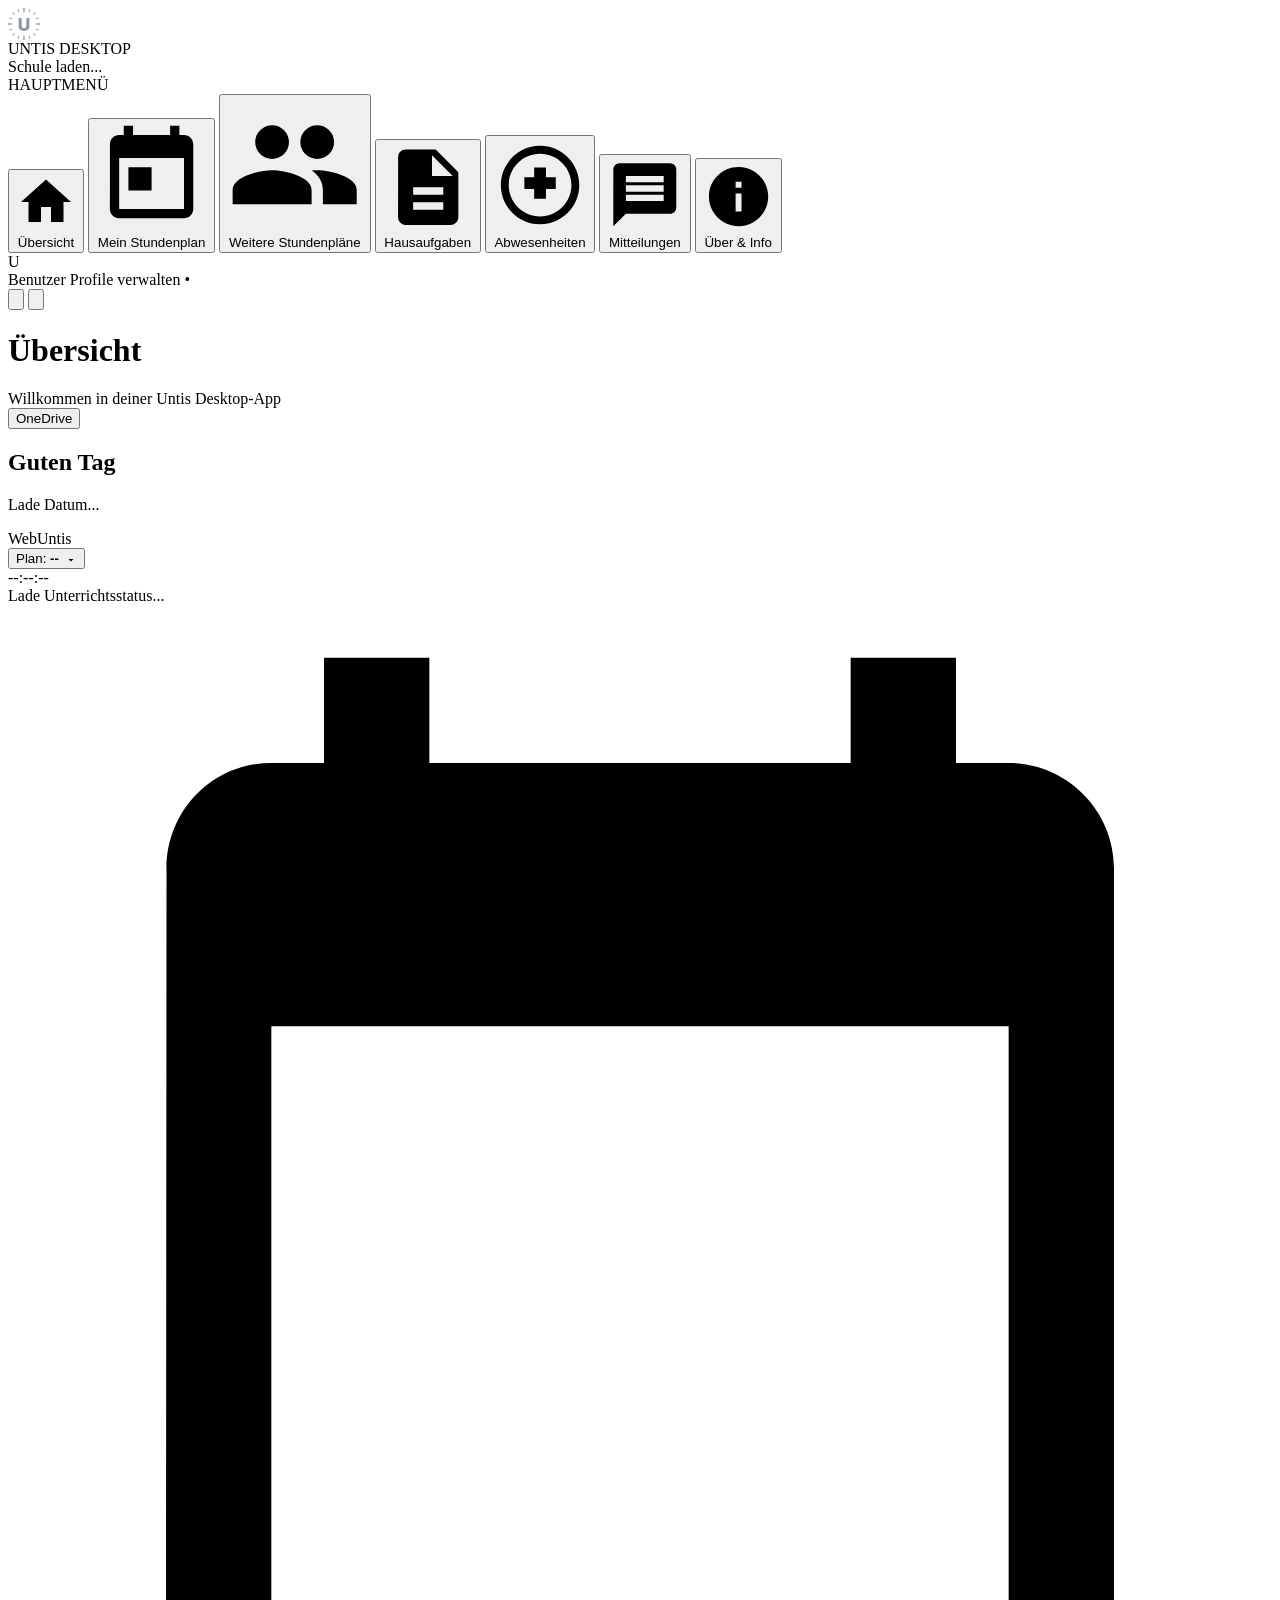
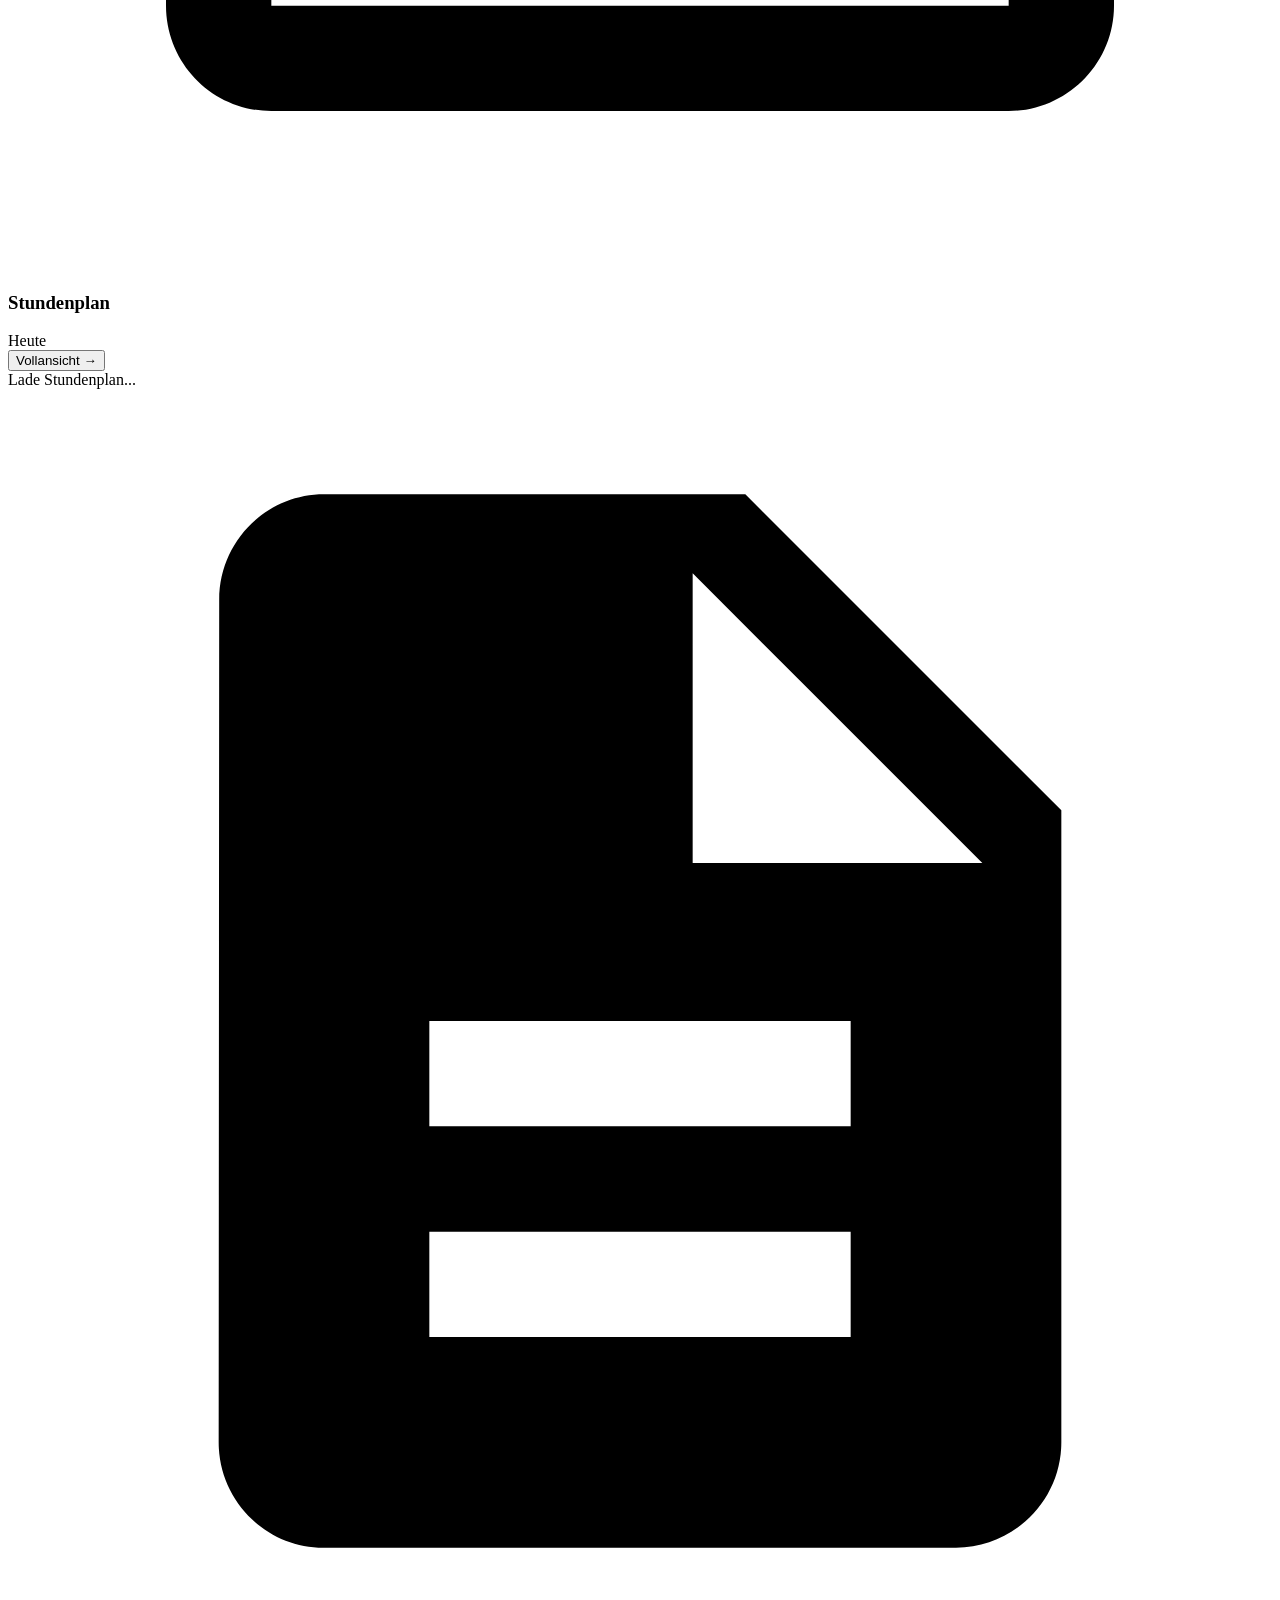
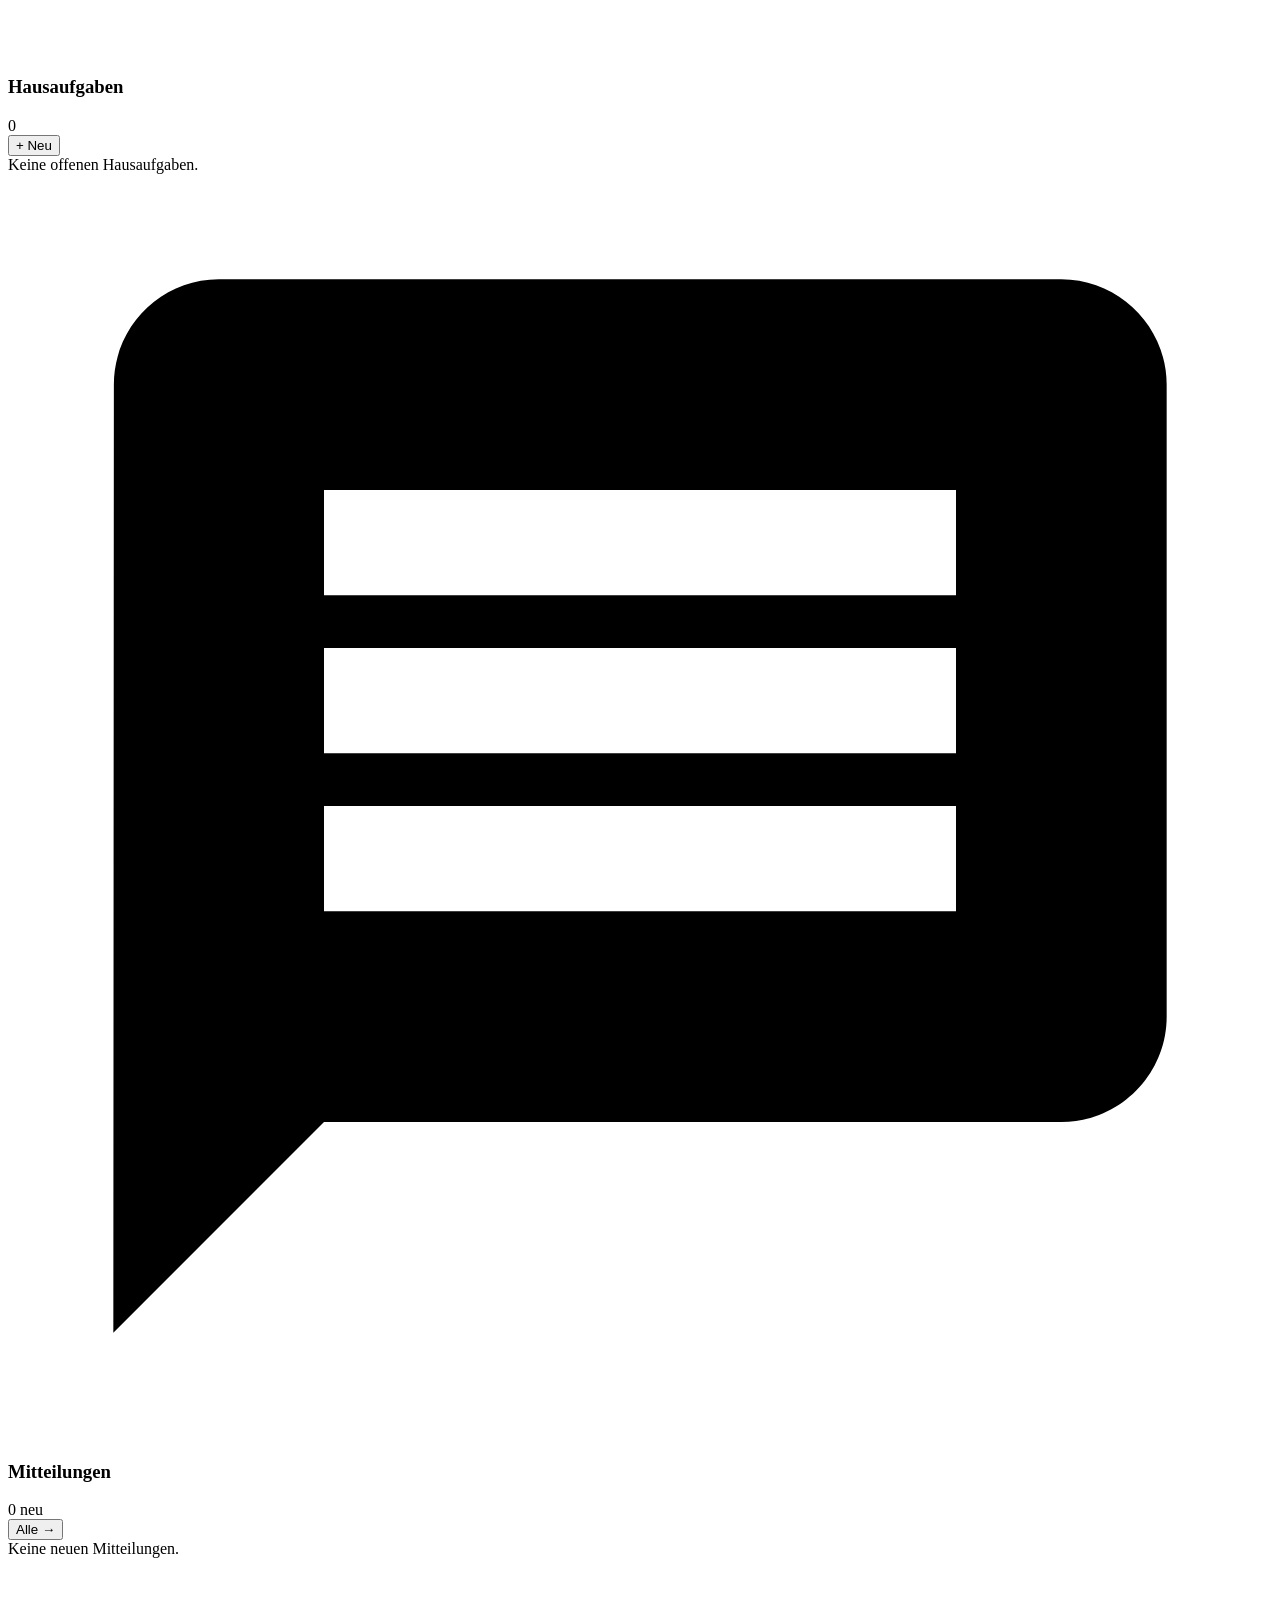
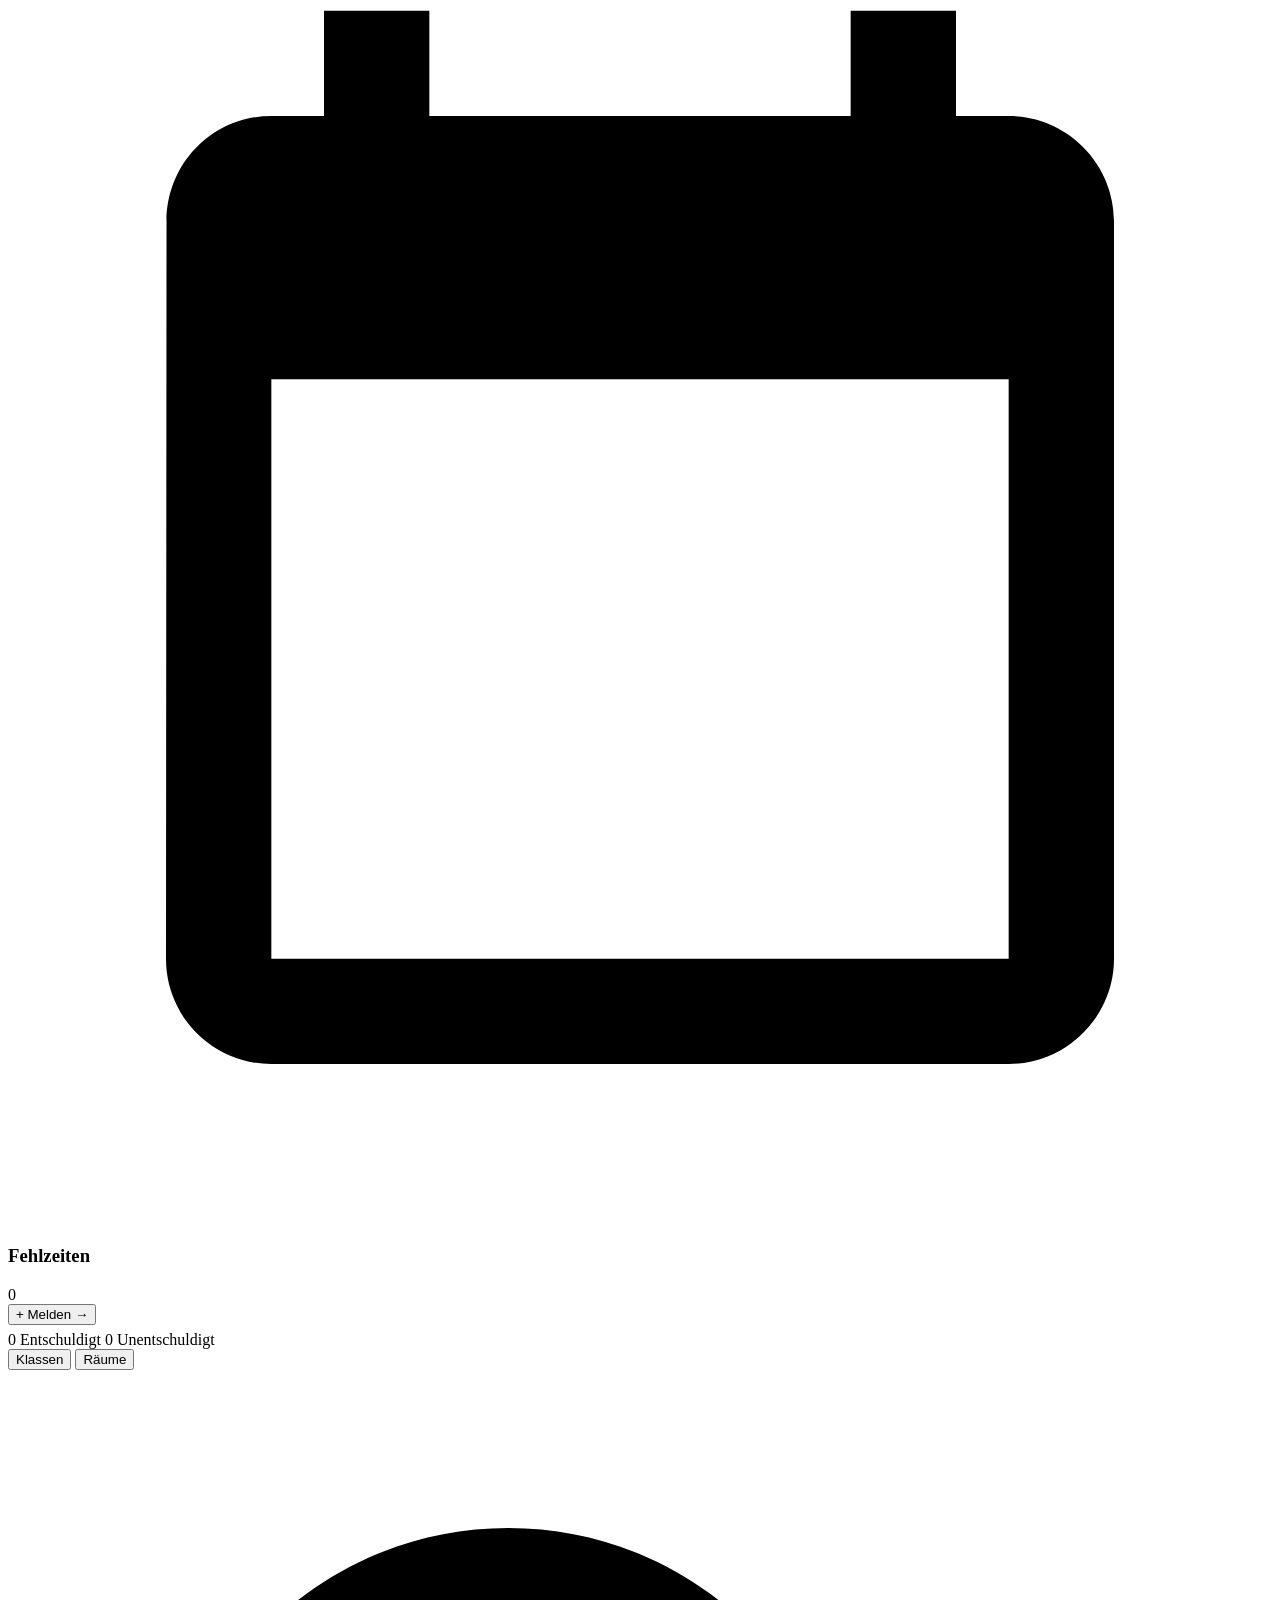
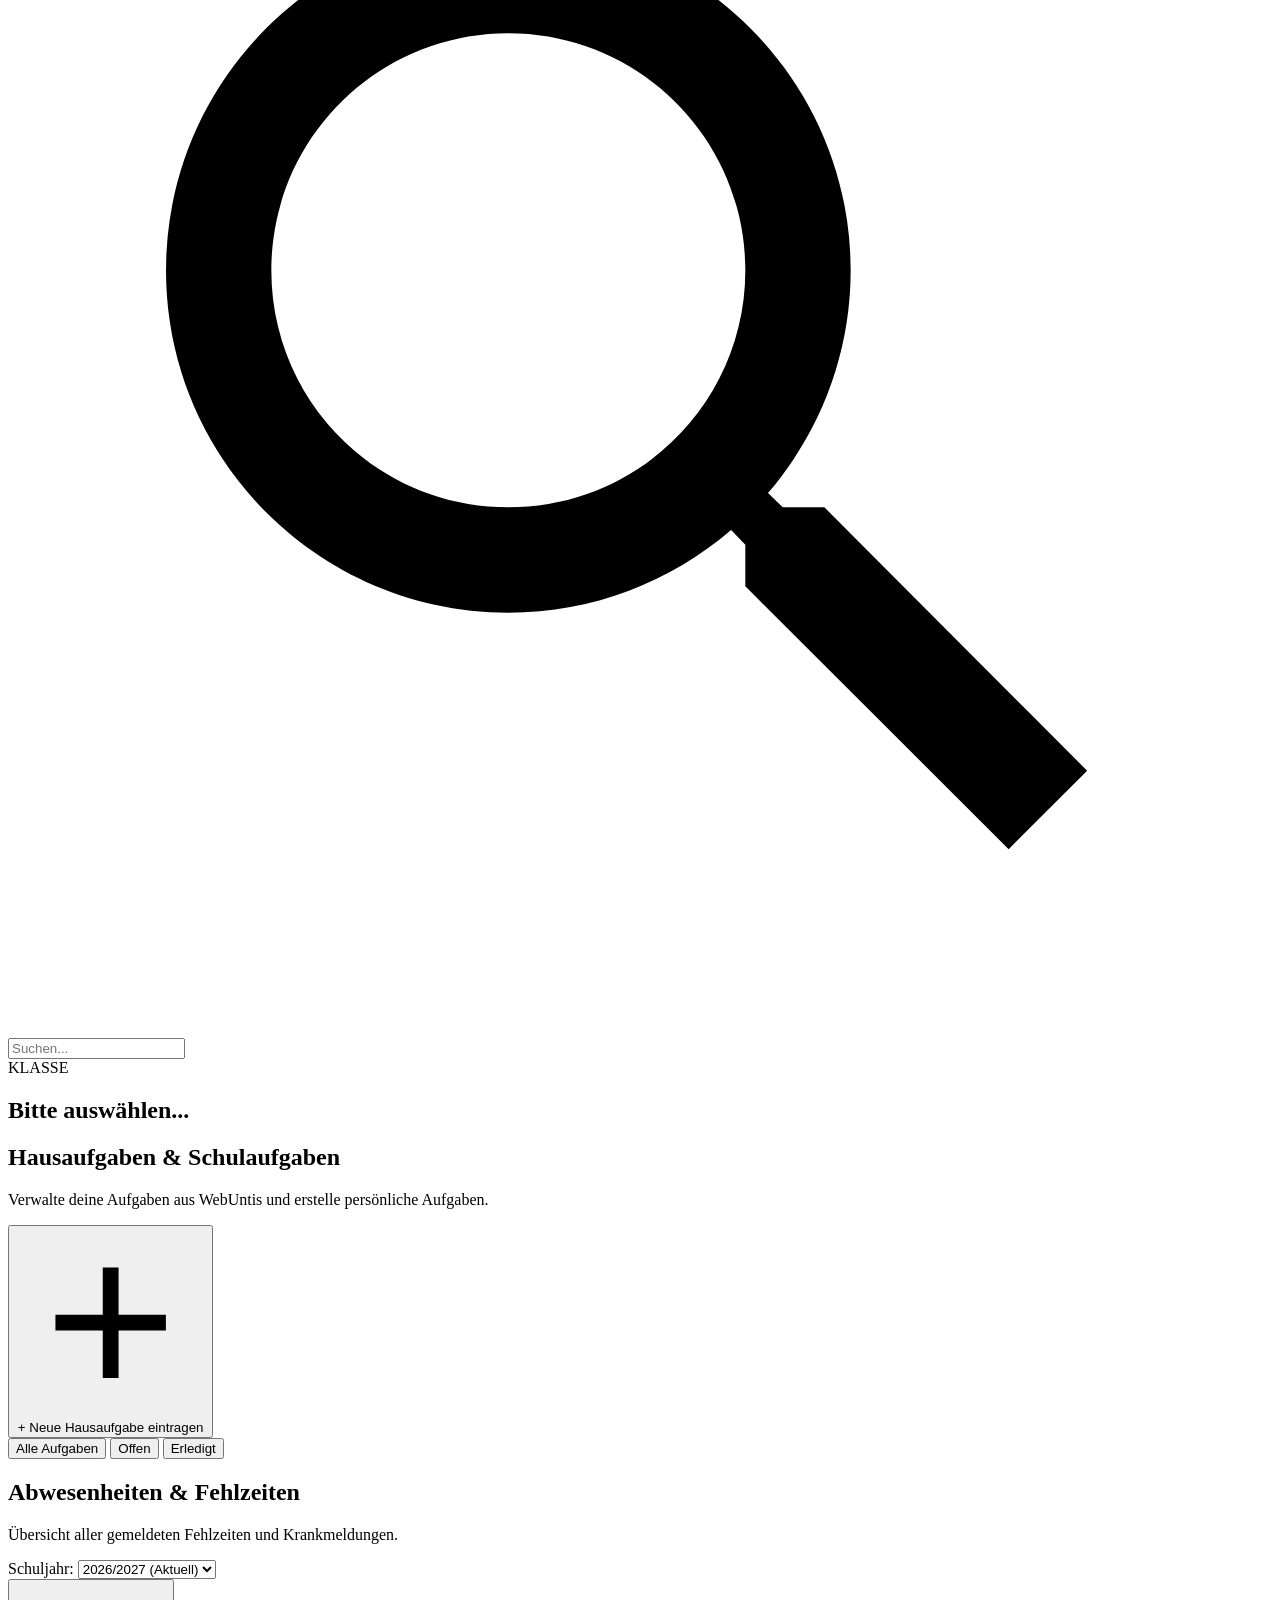
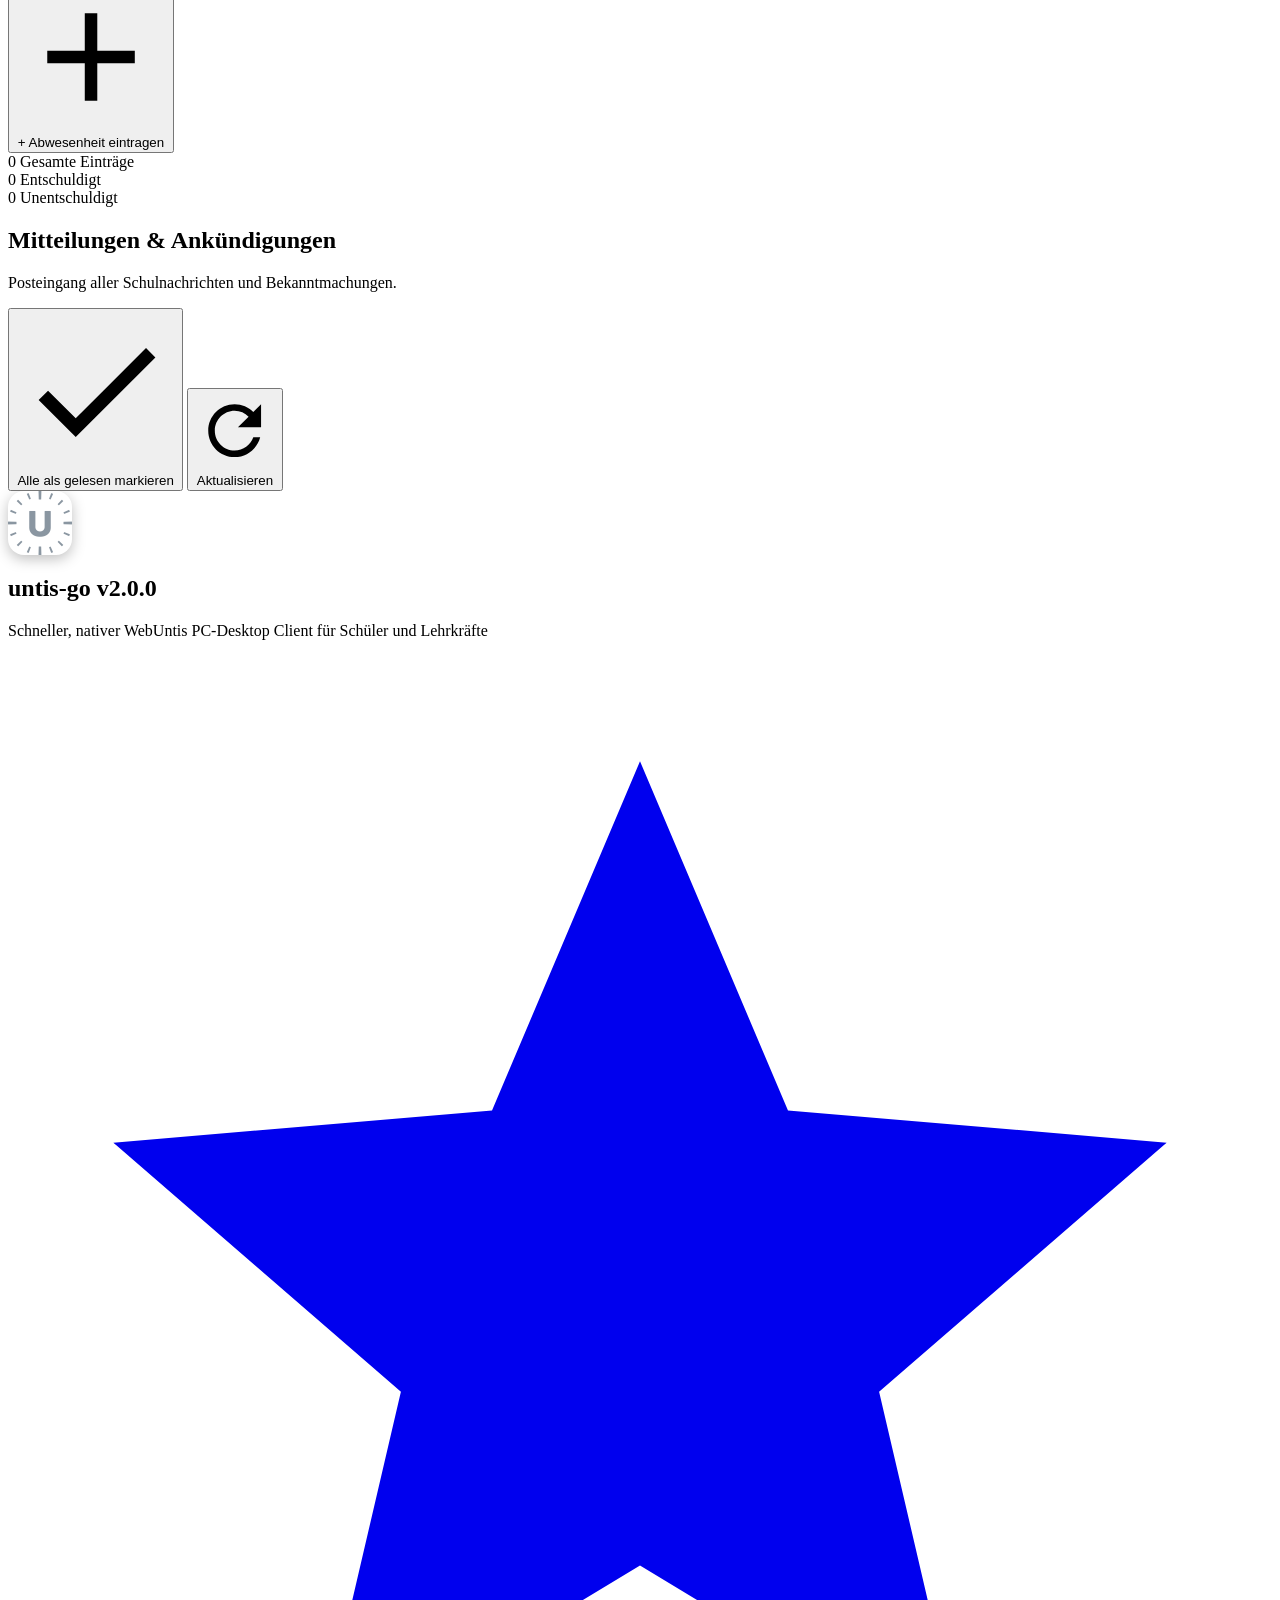
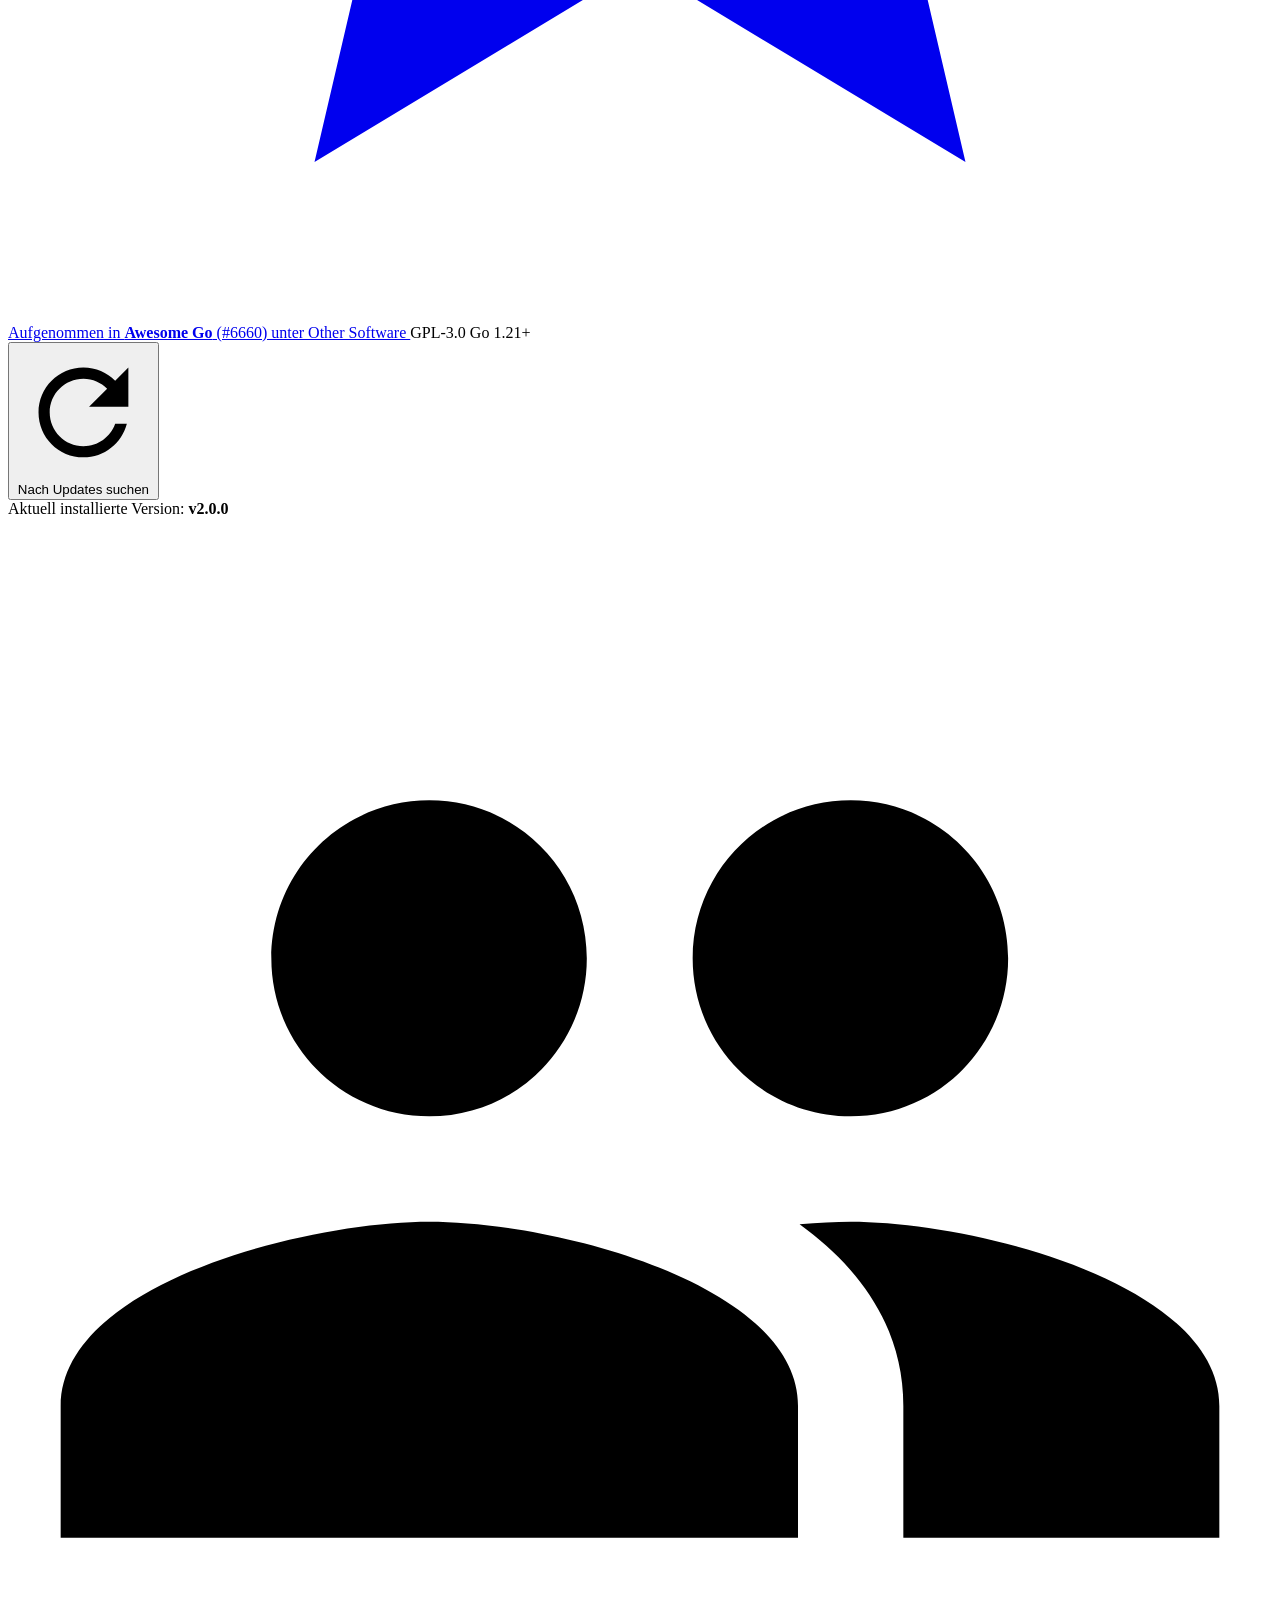
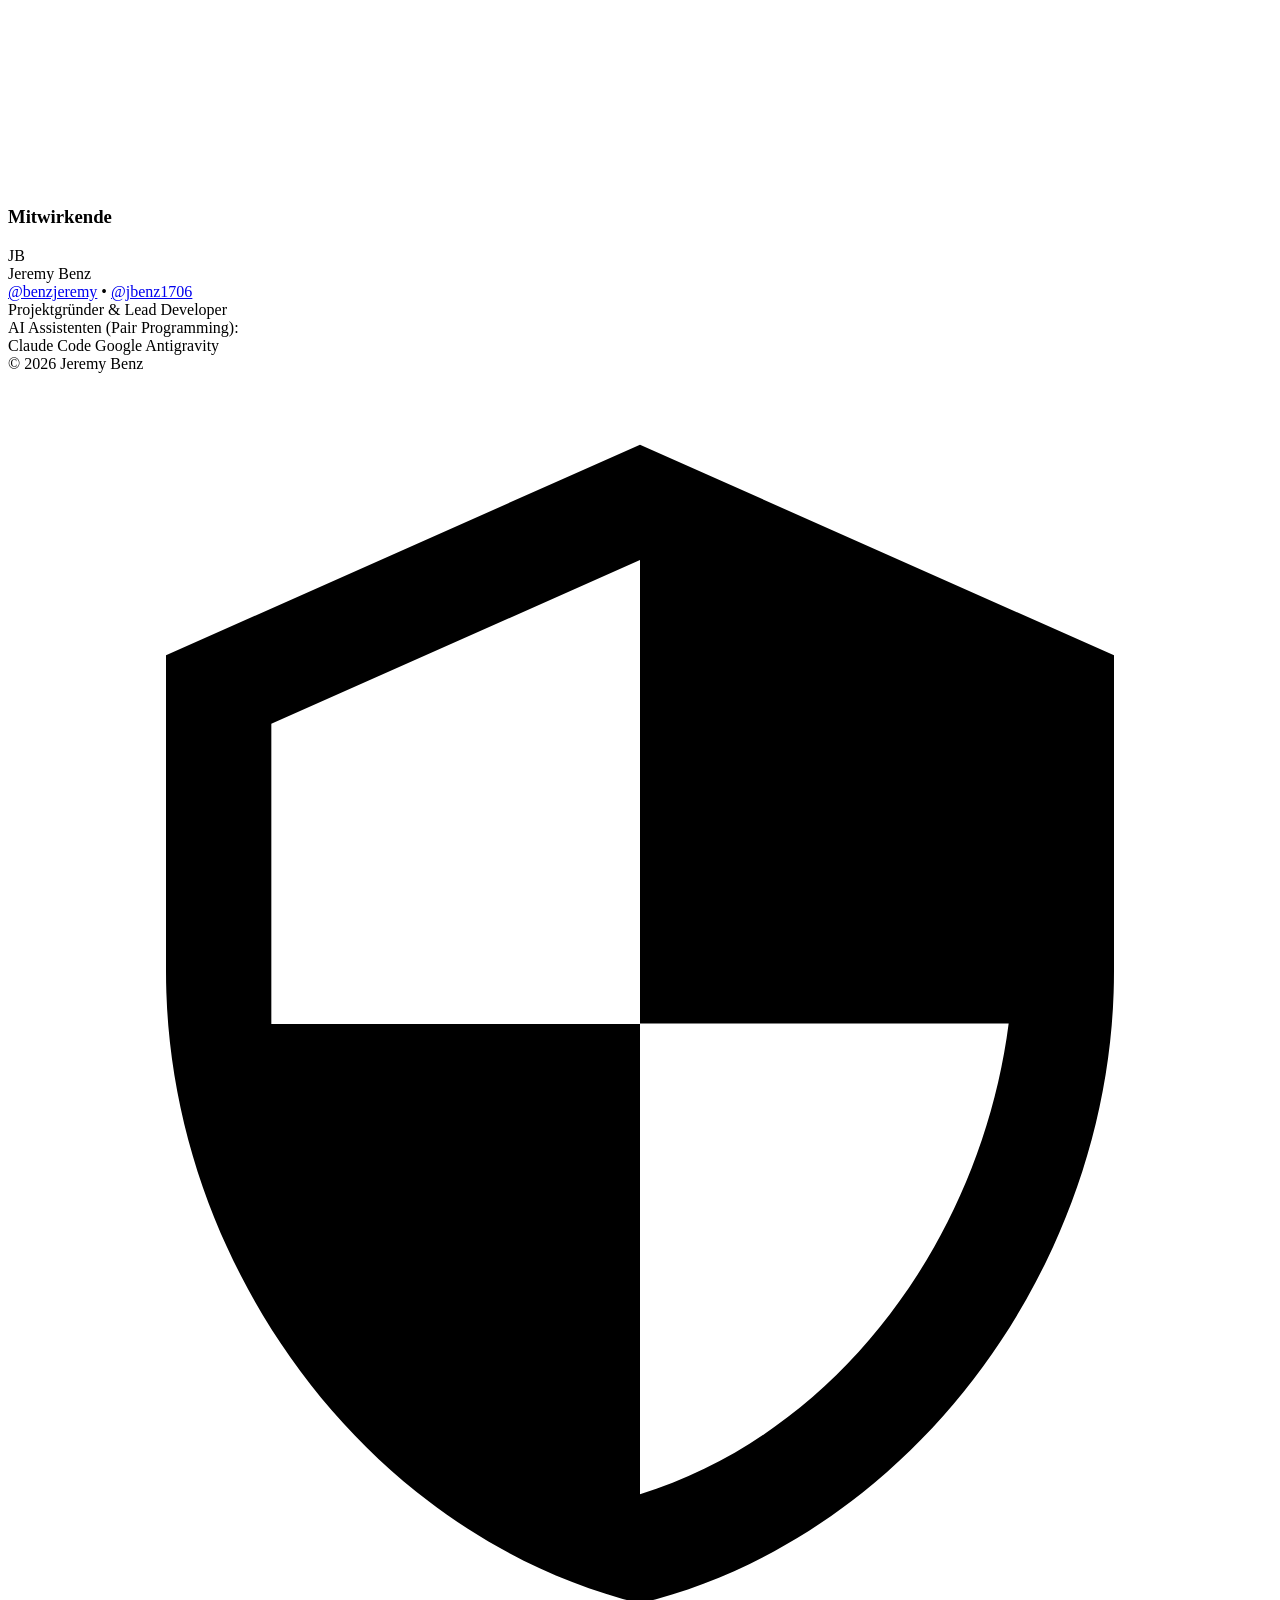
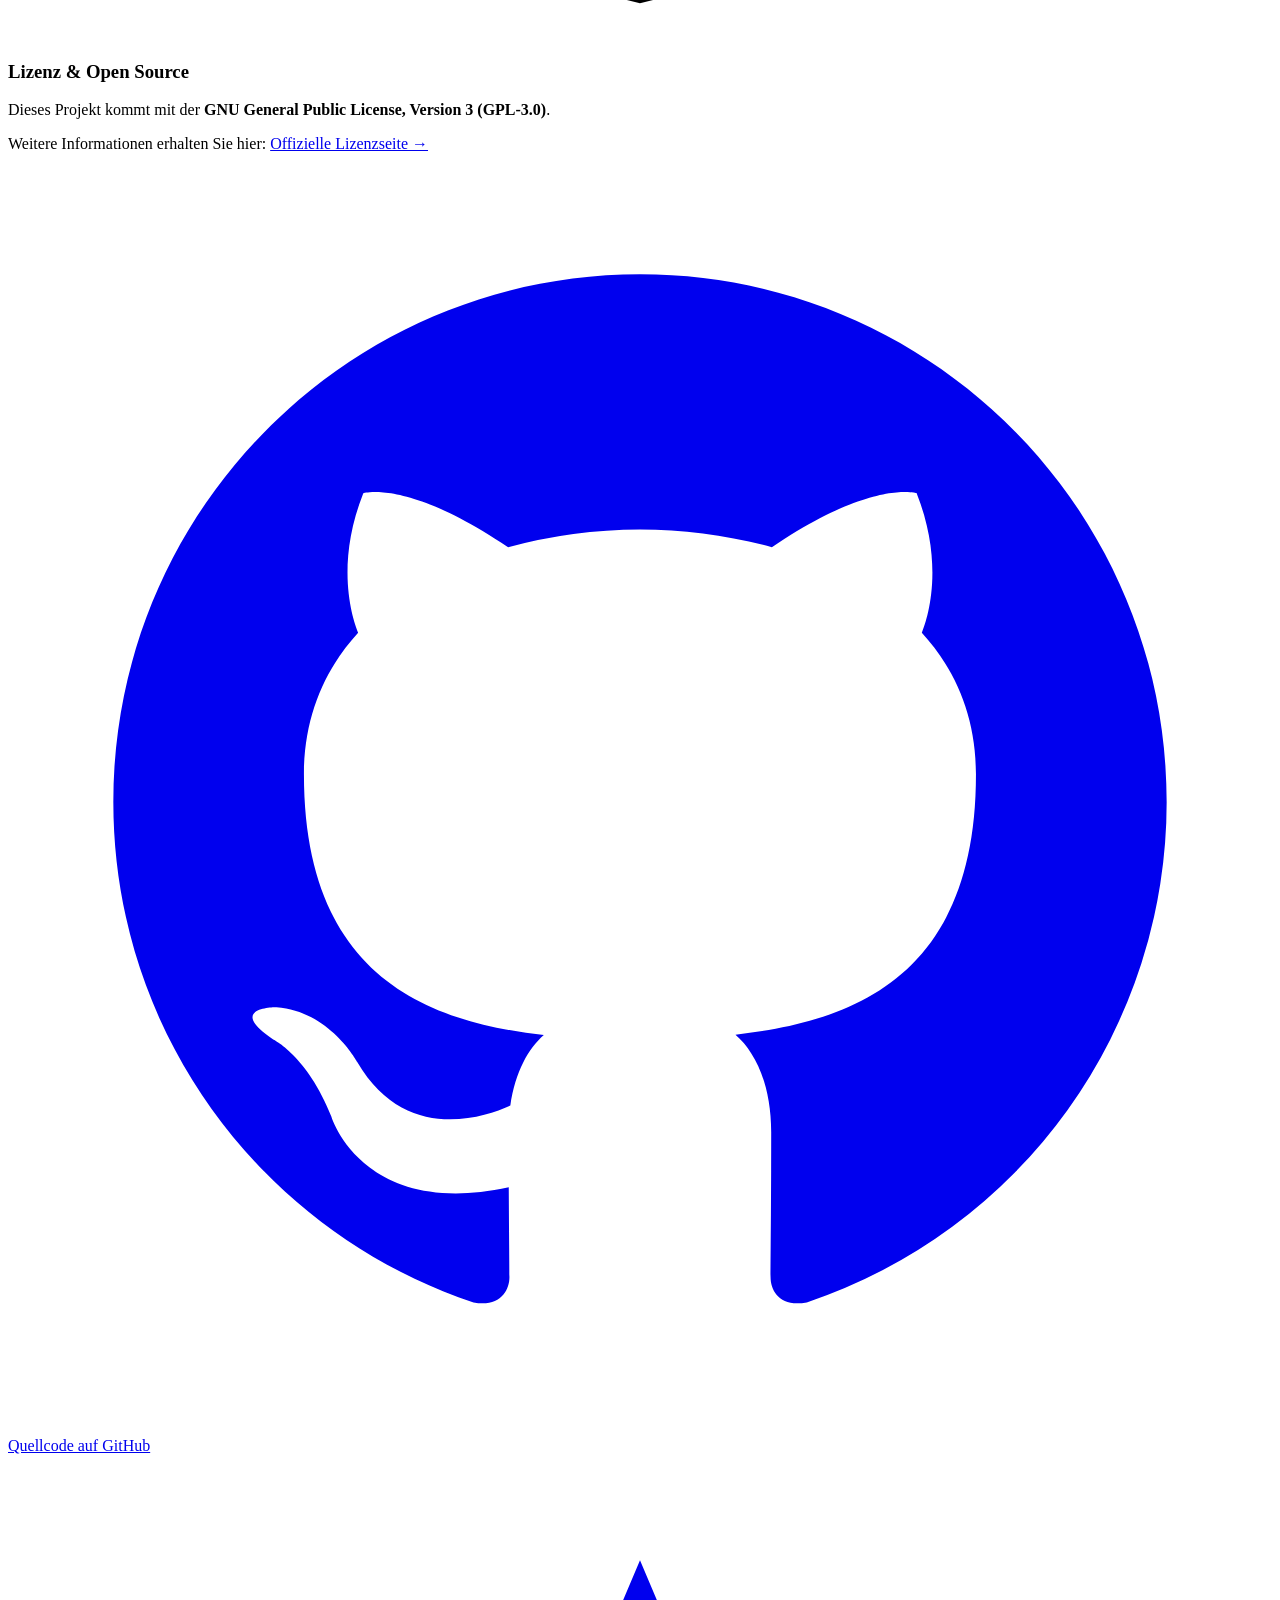
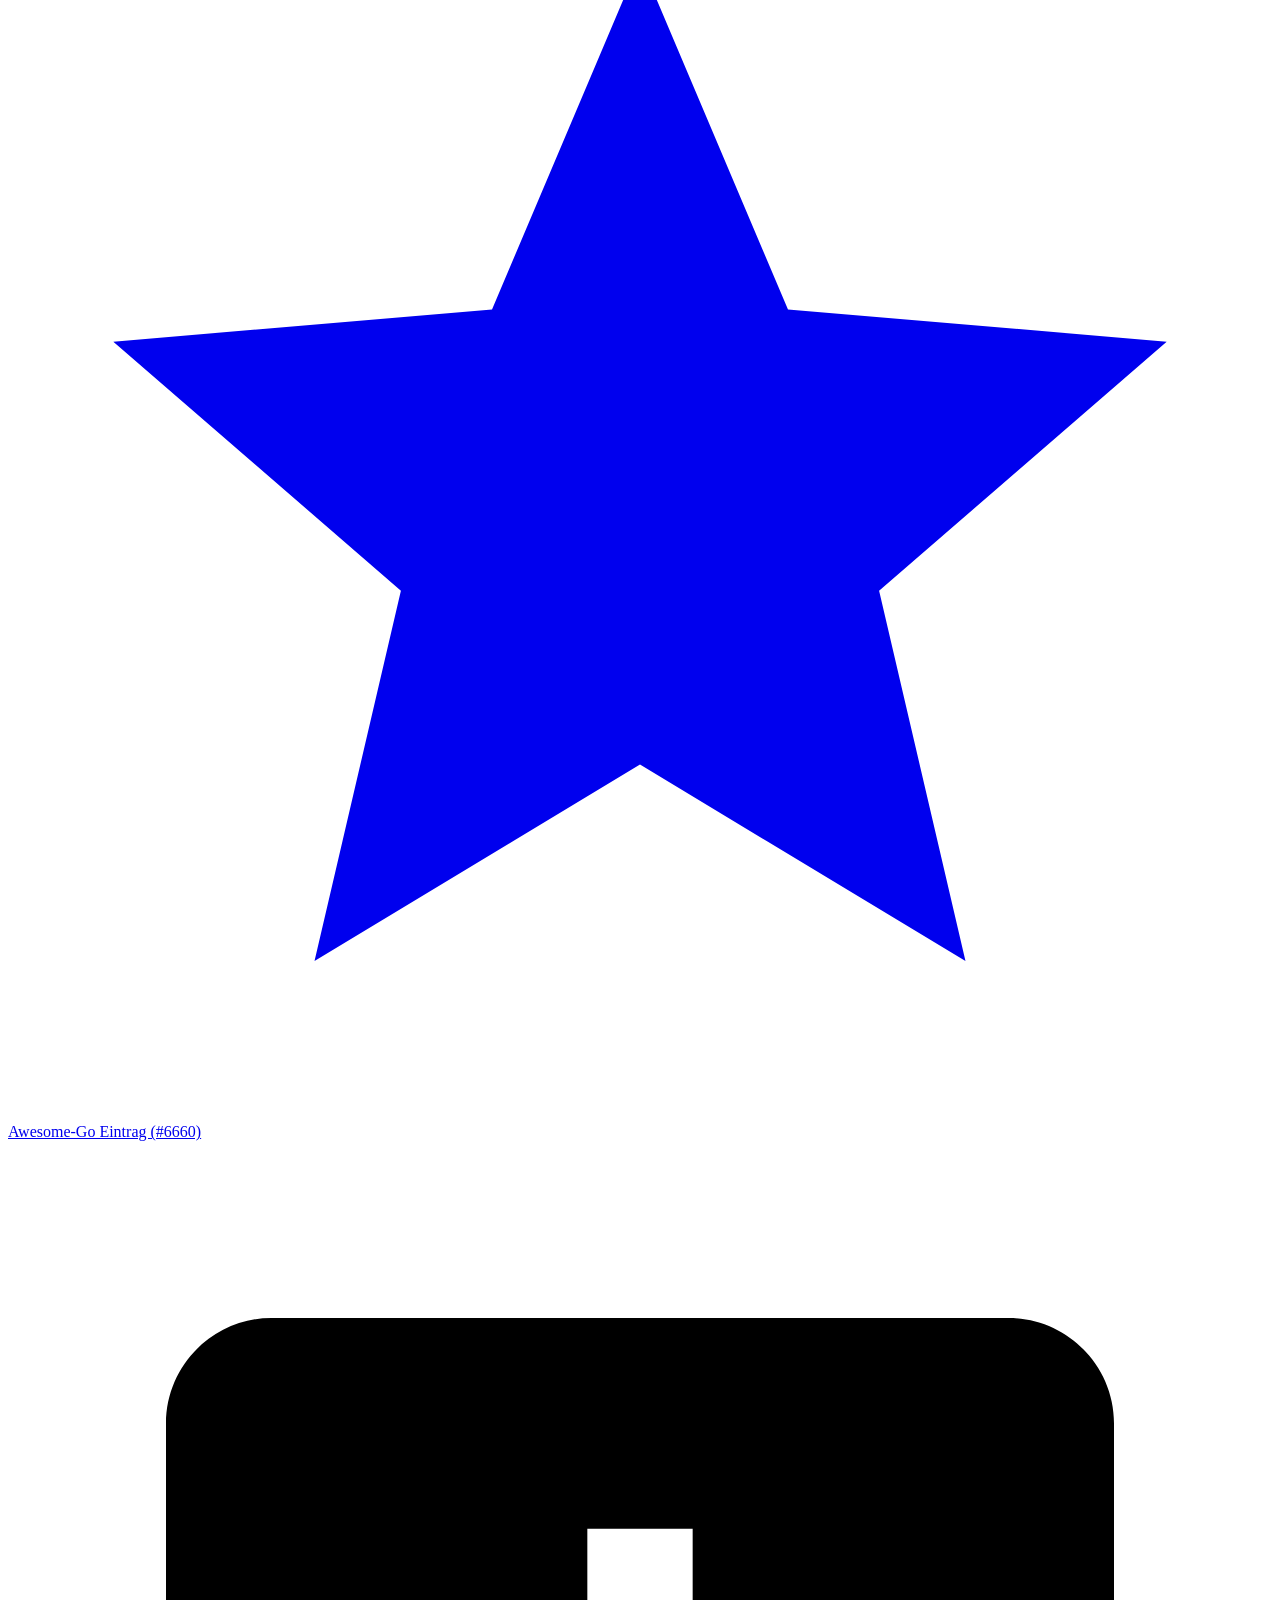
==== web/index.html @ cdf141d2 "release: v2.0.0 major release - native desktop architecture, universal dashboard timetable switcher," ====
<!DOCTYPE html>
<html lang="de" data-theme="dark">
<head>
  <meta charset="UTF-8">
  <meta name="viewport" content="width=device-width, initial-scale=1.0, maximum-scale=1.0, user-scalable=no">
  <title>Untis Stundenplan - Desktop App</title>
  <link rel="icon" type="image/x-icon" href="/favicon.ico">
  <link rel="icon" type="image/png" sizes="512x512" href="/icon.png">
  <link rel="apple-touch-icon" href="/icon.png">
  <link rel="stylesheet" href="/static/style.css">
</head>
<body class="desktop-app-body">
  <div class="desktop-shell">
    <!-- ==================== LEFT SIDEBAR (Teams / Discord / Spotify Desktop Style) ==================== -->
    <aside class="desktop-sidebar">
      <!-- Top Branding -->
      <div class="sidebar-header">
        <div class="brand-logo" title="WebUntis Desktop App">
          <img src="/icon.png" alt="Untis" class="brand-icon-img" width="32" height="32" style="border-radius:8px; display:block;">
        </div>
        <div class="brand-text">
          <span class="brand-title">UNTIS</span>
          <span class="brand-badge">DESKTOP</span>
        </div>
      </div>

      <!-- Current School Pill -->
      <div class="sidebar-school-pill" id="sidebarSchoolPill" title="Aktive Schule">
        <span class="status-indicator-dot online"></span>
        <span class="school-name-text" id="sidebarSchoolName">Schule laden...</span>
      </div>

      <!-- Navigation Section -->
      <nav class="sidebar-nav">
        <div class="nav-section-label">HAUPTMENÜ</div>

        <button class="nav-item active" data-view="dashboard" id="navDashboard">
          <div class="nav-active-pill"></div>
          <svg class="nav-icon" viewBox="0 0 24 24" fill="currentColor"><path d="M10 20v-6h4v6h5v-8h3L12 3 2 12h3v8z"/></svg>
          <span class="nav-label">Übersicht</span>
        </button>

        <button class="nav-item" data-view="own-timetable" id="navOwnTimetable">
          <div class="nav-active-pill"></div>
          <svg class="nav-icon" viewBox="0 0 24 24" fill="currentColor"><path d="M19 3h-1V1h-2v2H8V1H6v2H5c-1.11 0-1.99.9-1.99 2L3 19c0 1.1.89 2 2 2h14c1.1 0 2-.9 2-2V5c0-1.1-.9-2-2-2zm0 16H5V8h14v11zM7 10h5v5H7z"/></svg>
          <span class="nav-label">Mein Stundenplan</span>
        </button>

        <button class="nav-item" data-view="other-timetables" id="navOtherTimetables">
          <div class="nav-active-pill"></div>
          <svg class="nav-icon" viewBox="0 0 24 24" fill="currentColor"><path d="M16 11c1.66 0 2.99-1.34 2.99-3S17.66 5 16 5c-1.66 0-3 1.34-3 3s1.34 3 3 3zm-8 0c1.66 0 2.99-1.34 2.99-3S9.66 5 8 5C6.34 5 5 6.34 5 8s1.34 3 3 3zm0 2c-2.33 0-7 1.17-7 3.5V19h14v-2.5c0-2.33-4.67-3.5-7-3.5zm8 0c-.29 0-.62.02-.97.05 1.16.84 1.97 1.97 1.97 3.45V19h6v-2.5c0-2.33-4.67-3.5-7-3.5z"/></svg>
          <span class="nav-label">Weitere Stundenpläne</span>
        </button>

        <button class="nav-item" data-view="homework" id="navHomework">
          <div class="nav-active-pill"></div>
          <svg class="nav-icon" viewBox="0 0 24 24" fill="currentColor"><path d="M14 2H6c-1.1 0-1.99.9-1.99 2L4 20c0 1.1.89 2 1.99 2H18c1.1 0 2-.9 2-2V8l-6-6zm2 16H8v-2h8v2zm0-4H8v-2h8v2zm-3-5V3.5L18.5 9H13z"/></svg>
          <span class="nav-label">Hausaufgaben</span>
          <span class="nav-badge" id="sidebarHwBadge" style="display:none;">0</span>
        </button>

        <button class="nav-item" data-view="absences" id="navAbsences">
          <div class="nav-active-pill"></div>
          <svg class="nav-icon" viewBox="0 0 24 24" fill="currentColor"><path d="M10.5 13H8v-3h2.5V7.5h3V10H16v3h-2.5v2.5h-3V13zM12 2C6.48 2 2 6.48 2 12s4.48 10 10 10 10-4.48 10-10S17.52 2 12 2zm0 18c-4.41 0-8-3.59-8-8s3.59-8 8-8 8 3.59 8 8-3.59 8-8 8z"/></svg>
          <span class="nav-label">Abwesenheiten</span>
          <span class="nav-badge count-secondary" id="sidebarAbsBadge" style="display:none;">0</span>
        </button>

        <button class="nav-item" data-view="messages" id="navMessages">
          <div class="nav-active-pill"></div>
          <svg class="nav-icon" viewBox="0 0 24 24" fill="currentColor"><path d="M20 2H4c-1.1 0-1.99.9-1.99 2L2 22l4-4h14c1.1 0 2-.9 2-2V4c0-1.1-.9-2-2-2zm-2 12H6v-2h12v2zm0-3H6V9h12v2zm0-3H6V6h12v2z"/></svg>
          <span class="nav-label">Mitteilungen</span>
          <span class="nav-badge count-unread" id="sidebarMsgBadge" style="display:none;">0</span>
        </button>

        <button class="nav-item" data-view="about" id="navAbout">
          <div class="nav-active-pill"></div>
          <svg class="nav-icon" viewBox="0 0 24 24" fill="currentColor"><path d="M12 2C6.48 2 2 6.48 2 12s4.48 10 10 10 10-4.48 10-10S17.52 2 12 2zm1 15h-2v-6h2v6zm0-8h-2V7h2v2z"/></svg>
          <span class="nav-label">Über & Info</span>
        </button>
      </nav>

      <!-- Bottom User Profile Footer (Click opens Profile & Schools Modal) -->
      <div class="sidebar-footer">
        <div class="user-profile-widget clickable-profile-widget" id="sidebarUserProfileWidget" onclick="openProfilesModal()" title="Profile & Schulen verwalten">
          <div class="user-avatar-initials" id="sidebarUserAvatar">U</div>
          <div class="user-meta">
            <span class="user-name" id="sidebarUserName">Benutzer</span>
            <span class="user-sub" id="sidebarUserSub">Profile verwalten &bull;</span>
          </div>
        </div>
        <div class="sidebar-controls">
          <button class="icon-tool-btn" id="sidebarThemeBtn" title="Farbschema umschalten (Dunkel / Hell)">
            <svg id="sidebarThemeIcon" viewBox="0 0 24 24" fill="currentColor"><path d="M12 3c-4.97 0-9 4.03-9 9s4.03 9 9 9 9-4.03 9-9c0-.46-.04-.92-.1-1.36-.98 1.37-2.58 2.26-4.4 2.26-2.98 0-5.4-2.42-5.4-5.4 0-1.81.89-3.42 2.26-4.4-.44-.06-.9-.1-1.36-.1z"/></svg>
          </button>
          <button class="icon-tool-btn" id="sidebarRefreshBtn" title="Neu laden / Synchronisieren">
            <svg viewBox="0 0 24 24" fill="currentColor"><path d="M17.65 6.35C16.2 4.9 14.21 4 12 4c-4.42 0-7.99 3.58-7.99 8s3.57 8 7.99 8c3.73 0 6.84-2.55 7.73-6h-2.08c-.82 2.33-3.04 4-5.65 4-3.31 0-6-2.69-6-6s2.69-6 6-6c1.66 0 3.14.69 4.22 1.78L13 11h7V4l-2.35 2.35z"/></svg>
          </button>
        </div>
      </div>
    </aside>

    <!-- ==================== RIGHT MAIN DESKTOP STAGE ==================== -->
    <main class="desktop-main">
      <!-- Loading Overlay -->
      <div class="desktop-loading-overlay" id="desktopLoadingOverlay" style="display:none;">
        <div class="desktop-spinner"></div>
        <span id="desktopLoadingText">Wird geladen...</span>
      </div>

      <!-- Top Titlebar Strip -->
      <header class="desktop-topbar">
        <div class="topbar-left">
          <h1 class="topbar-view-title" id="topbarViewTitle">Übersicht</h1>
          <span class="topbar-view-desc" id="topbarViewDesc">Willkommen in deiner Untis Desktop-App</span>
          <button class="topbar-update-badge" id="topbarUpdateBadge" style="display:none;" onclick="openUpdateModal()" title="Neues Update verfügbar!">
            <span class="update-pulse-dot"></span>
            <span id="topbarUpdateText">Update verfügbar</span>
          </button>
        </div>

        <!-- Timetable Date Controls (Visible on Timetable Views) -->
        <div class="topbar-right" id="topbarTimetableControls" style="display:none;">
          <div class="desktop-date-nav">
            <button class="date-arrow-btn" id="dateNavPrev" title="Vorheriger Tag / Vorherige Woche (←)">
              <svg viewBox="0 0 24 24" fill="currentColor"><path d="M15.41 7.41L14 6l-6 6 6 6 1.41-1.41L10.83 12z"/></svg>
            </button>
            <input type="date" id="nativeDateInput" class="hidden-date-field">
            <button class="date-picker-btn" id="datePickerBtn" title="Datum auswählen">
              <svg class="btn-ic" viewBox="0 0 24 24" fill="currentColor"><path d="M19 4h-1V2h-2v2H8V2H6v2H5c-1.11 0-1.99.9-1.99 2L3 20c0 1.1.89 2 2 2h14c1.1 0 2-.9 2-2V6c0-1.1-.9-2-2-2zm0 16H5V10h14v10zm0-12H5V6h14v2z"/></svg>
              <span id="dateNavLabel">Heute</span>
            </button>
            <button class="date-arrow-btn" id="dateNavNext" title="Nächster Tag / Nächste Woche (→)">
              <svg viewBox="0 0 24 24" fill="currentColor"><path d="M10 6L8.59 7.41 13.17 12l-4.58 4.59L10 18l6-6z"/></svg>
            </button>
            <button class="today-jump-btn" id="dateNavToday" title="Zu Heute springen (T)">Heute</button>
          </div>

          <div class="segmented-view-picker">
            <button class="seg-btn active" id="segViewDay" title="Tagesansicht (D)">Tag</button>
            <button class="seg-btn" id="segViewWeek" title="Wochenansicht (W)">Woche</button>
          </div>
        </div>

        <!-- Microsoft Account & OneDrive Cloud Sync Status -->
        <div class="topbar-right-user">
          <button type="button" class="topbar-ms-chip" id="topbarMsChip" onclick="openMsCloudModal()" title="Microsoft & OneDrive Synchronisierung (v1.6)">
            <span class="ms-quad-icon">
              <span class="ms-sq r"></span><span class="ms-sq g"></span>
              <span class="ms-sq b"></span><span class="ms-sq y"></span>
            </span>
            <span class="ms-chip-label" id="topbarMsLabel">OneDrive</span>
            <span class="ms-sync-dot online" id="topbarMsSyncDot" title="OneDrive Synchronisiert"></span>
          </button>
        </div>
      </header>

      <!-- VIEW CONTAINER -->
      <div class="view-viewport" id="viewViewport">

        <!-- ==================== VIEW 1: DASHBOARD (ÜBERSICHT) ==================== -->
        <section class="desktop-view-pane active" id="viewPaneDashboard">
          <!-- Hero Banner with Live Clock & School Period Status -->
          <div class="dashboard-hero-banner">
            <div class="hero-text-group">
              <h2 class="hero-greeting" id="dashHeroGreeting">Guten Tag</h2>
              <div class="hero-sub-row">
                <p class="hero-subtitle" id="dashHeroDate">Lade Datum...</p>
                <div class="hero-school-chip" id="dashHeroSchool">WebUntis</div>
                <button type="button" class="hero-class-chip" id="dashHeroClassChip" onclick="openClassPickerModal()" title="Stundenplan oder Klasse für Dashboard wechseln">
                  <span id="dashHeroClassPrefix">Plan:</span> <strong id="dashHeroClassName">--</strong> <svg viewBox="0 0 24 24" width="12" height="12" fill="currentColor" style="vertical-align:middle;margin-left:2px;"><path d="M7 10l5 5 5-5z"/></svg>
                </button>
              </div>
            </div>
            <div class="dash-clock-card">
              <div class="dash-digital-clock" id="dashDigitalClock">--:--:--</div>
              <div class="dash-lesson-countdown" id="dashLessonCountdown">
                <span class="dash-clock-dot"></span>
                <span id="dashCountdownText">Lade Unterrichtsstatus...</span>
              </div>
            </div>
          </div>

          <!-- Unified Clean Single HOME Layout -->
          <div class="dashboard-home-grid">
            <!-- Left Column: Timetable (Heute / Nächster Schultag) -->
            <div class="dash-home-card dash-schedule-card">
              <div class="section-card-header">
                <div class="sec-title-wrap">
                  <svg viewBox="0 0 24 24" class="sec-icon" fill="currentColor"><path d="M19 3h-1V1h-2v2H8V1H6v2H5c-1.11 0-1.99.9-1.99 2L3 19c0 1.1.89 2 2 2h14c1.1 0 2-.9 2-2V5c0-1.1-.9-2-2-2zm0 16H5V8h14v11z"/></svg>
                  <div>
                    <h3 id="dashScheduleTitle">Stundenplan</h3>
                    <span class="dash-card-subtitle" id="dashScheduleSubtitle">Heute</span>
                  </div>
                </div>
                <button class="btn-text-sm" id="btnDashFullSchedule" onclick="switchView('own-timetable')">Vollansicht &rarr;</button>
              </div>
              <div class="today-lessons-card-list" id="dashTodayLessonsList">
                <div class="empty-inline-state">Lade Stundenplan...</div>
              </div>
            </div>

            <!-- Right Column: Homework, Messages & Absences -->
            <div class="dash-home-sidebar-cards">
              <!-- Homework Box -->
              <div class="dash-home-card" id="dashHwCard">
                <div class="section-card-header">
                  <div class="sec-title-wrap">
                    <svg viewBox="0 0 24 24" class="sec-icon" fill="currentColor"><path d="M14 2H6c-1.1 0-1.99.9-1.99 2L4 20c0 1.1.89 2 1.99 2H18c1.1 0 2-.9 2-2V8l-6-6zm2 16H8v-2h8v2zm0-4H8v-2h8v2zm-3-5V3.5L18.5 9H13z"/></svg>
                    <h3>Hausaufgaben</h3>
                    <span class="metric-count-pill" id="dashHwCountBadge">0</span>
                  </div>
                  <button class="btn-action-primary-sm" onclick="openNewHomeworkModal()">+ Neu</button>
                </div>
                <div class="dash-homework-list" id="dashHwList">
                  <div class="empty-inline-state">Keine offenen Hausaufgaben.</div>
                </div>
              </div>

              <!-- Messages Box -->
              <div class="dash-home-card">
                <div class="section-card-header">
                  <div class="sec-title-wrap">
                    <svg viewBox="0 0 24 24" class="sec-icon" fill="currentColor"><path d="M20 2H4c-1.1 0-1.99.9-1.99 2L2 22l4-4h14c1.1 0 2-.9 2-2V4c0-1.1-.9-2-2-2zm-2 12H6v-2h12v2zm0-3H6V9h12v2zm0-3H6V6h12v2z"/></svg>
                    <h3>Mitteilungen</h3>
                    <span class="metric-count-pill secondary" id="dashMsgCountBadge">0 neu</span>
                  </div>
                  <button class="btn-text-sm" onclick="switchView('messages')">Alle &rarr;</button>
                </div>
                <div class="dash-messages-list" id="dashMsgList">
                  <div class="empty-inline-state">Keine neuen Mitteilungen.</div>
                </div>
              </div>

              <!-- Absences Quick Stat -->
              <div class="dash-home-card dash-abs-compact-card" id="dashAbsCard" onclick="switchView('absences')">
                <div class="section-card-header">
                  <div class="sec-title-wrap">
                    <svg viewBox="0 0 24 24" class="sec-icon" fill="currentColor"><path d="M19 3h-1V1h-2v2H8V1H6v2H5c-1.11 0-1.99.9-1.99 2L3 19c0 1.1.89 2 2 2h14c1.1 0 2-.9 2-2V5c0-1.1-.9-2-2-2zm0 16H5V8h14v11z"/></svg>
                    <h3>Fehlzeiten</h3>
                    <span class="metric-count-pill success" id="dashAbsCountBadge">0</span>
                  </div>
                  <button class="btn-text-sm">+ Melden &rarr;</button>
                </div>
                <div class="abs-stat-row" style="margin-top:6px;">
                  <span class="abs-status-tag excused" id="dashAbsExcused">0 Entschuldigt</span>
                  <span class="abs-status-tag unexcused" id="dashAbsUnexcused">0 Unentschuldigt</span>
                </div>
              </div>
            </div>
          </div>
        </section>

        <!-- ==================== VIEW 2: MEIN STUNDENPLAN ==================== -->
        <section class="desktop-view-pane" id="viewPaneOwnTimetable">
          <div class="timetable-viewport-container">
            <!-- Live Time Indicator Line (Rote Markierungslinie für aktuelle Uhrzeit) -->
            <div class="live-timeline-marker" id="liveTimelineMarker" style="display:none;">
              <div class="live-timeline-badge">
                <div class="live-pulse-dot"></div>
                <span id="liveTimelineTimeLabel">JETZT</span>
              </div>
              <div class="live-timeline-line"></div>
            </div>

            <!-- Day View Lessons List -->
            <div class="timetable-day-container active" id="ownDayViewContainer">
              <div class="day-lessons-list" id="ownDayLessonsList"></div>
            </div>

            <!-- Week View Grid -->
            <div class="timetable-week-container" id="ownWeekViewContainer">
              <div class="week-grid-header" id="ownWeekGridHeader"></div>
              <div class="week-grid-body" id="ownWeekGridBody"></div>
            </div>

            <!-- Empty Timetable State -->
            <div class="empty-state" id="ownEmptyState" style="display:none;">
              <svg class="empty-icon" viewBox="0 0 24 24" fill="currentColor"><path d="M11.99 2C6.47 2 2 6.48 2 12s4.47 10 9.99 10C17.52 22 22 17.52 22 12S17.52 2 11.99 2zM12 20c-4.42 0-8-3.58-8-8s3.58-8 8-8 8 3.58 8 8-3.58 8-8 8zm3.5-9c.83 0 1.5-.67 1.5-1.5S16.33 8 15.5 8 14 8.67 14 9.5s.67 1.5 1.5 1.5zm-7 0c.83 0 1.5-.67 1.5-1.5S9.33 8 8.5 8 7 8.67 7 9.5 7.67 11 8.5 11zm3.5 6.5c2.33 0 4.31-1.46 5.11-3.5H6.89c.8 2.04 2.78 3.5 5.11 3.5z"/></svg>
              <h3>Kein Unterricht</h3>
              <p>Für diesen Zeitraum liegen für deinen Schülerplan keine Unterrichtsstunden vor.</p>
              <button class="btn-filled jump-next-btn" id="ownJumpToNextBtn" style="margin-top:14px;">Zur nächsten Unterrichtswoche springen</button>
            </div>
          </div>
        </section>

        <!-- ==================== VIEW 3: WEITERE STUNDENPLÄNE ==================== -->
        <section class="desktop-view-pane" id="viewPaneOtherTimetables">
          <div class="other-timetables-layout">
            <!-- Sidebar Resource Picker -->
            <div class="resource-selector-panel">
              <!-- Sub-tabs: Klassen, Räume -->
              <div class="resource-tabs">
                <button class="res-tab-btn active" id="tabResClasses" onclick="switchResourceTab('CLASS')">Klassen</button>
                <button class="res-tab-btn" id="tabResRooms" onclick="switchResourceTab('ROOM')">Räume</button>
              </div>

              <!-- Search Bar -->
              <div class="resource-search-box">
                <svg viewBox="0 0 24 24" class="res-search-icon" fill="currentColor"><path d="M15.5 14h-.79l-.28-.27C15.41 12.59 16 11.11 16 9.5 16 5.91 13.09 3 9.5 3S3 5.91 3 9.5 5.91 16 9.5 16c1.61 0 3.09-.59 4.23-1.57l.27.28v.79l5 4.99L20.49 19l-4.99-5zm-6 0C7.01 14 5 11.99 5 9.5S7.01 5 9.5 5 14 7.01 14 9.5 11.99 14 9.5 14z"/></svg>
                <input type="text" id="resourceSearchInput" placeholder="Suchen..." autocomplete="off">
              </div>

              <!-- List Container -->
              <div class="resource-items-list" id="resourceItemsList">
                <!-- Dynamically populated -->
              </div>
            </div>

            <!-- Resource Timetable Display Area -->
            <div class="resource-timetable-panel">
              <div class="resource-view-header">
                <div class="res-current-badge">
                  <span class="res-type-pill" id="otherResTypePill">KLASSE</span>
                  <h2 class="res-name-heading" id="otherResNameHeading">Bitte auswählen...</h2>
                </div>
                <div class="res-header-actions">
                  <button type="button" class="btn-tonal-sm" id="btnSetAsDashboardClass" onclick="setCurrentClassAsDashboardClass()" style="display:none;">
                    ⭐ Als Dashboard-Klasse festlegen
                  </button>
                </div>
              </div>

              <div class="resource-timetable-content" id="otherTimetableContent">
                <div class="resource-timetable-day active" id="otherDayViewContainer">
                  <div class="day-lessons-list" id="otherDayLessonsList"></div>
                </div>
                <div class="resource-timetable-week" id="otherWeekViewContainer">
                  <div class="week-grid-header" id="otherWeekGridHeader"></div>
                  <div class="week-grid-body" id="otherWeekGridBody"></div>
                </div>
                <div class="empty-state" id="otherEmptyState" style="display:none;">
                  <svg class="empty-icon" viewBox="0 0 24 24" fill="currentColor"><path d="M19 3H5c-1.1 0-2 .9-2 2v14c0 1.1.9 2 2 2h14c1.1 0 2-.9 2-2V5c0-1.1-.9-2-2-2zm0 16H5V8h14v11z"/></svg>
                  <h3>Kein Unterricht im gewählten Zeitraum</h3>
                  <p>Bitte wähle ein anderes Datum oder eine andere Klasse/Ressource aus.</p>
                </div>
              </div>
            </div>
          </div>
        </section>

        <!-- ==================== VIEW 4: HAUSAUFGABEN ==================== -->
        <section class="desktop-view-pane" id="viewPaneHomework">
          <div class="content-header-bar">
            <div class="header-left">
              <h2>Hausaufgaben & Schulaufgaben</h2>
              <p>Verwalte deine Aufgaben aus WebUntis und erstelle persönliche Aufgaben.</p>
            </div>
            <button class="btn-filled" onclick="openNewHomeworkModal()">
              <svg viewBox="0 0 24 24" class="btn-svg" fill="currentColor"><path d="M19 13h-6v6h-2v-6H5v-2h6V5h2v6h6v2z"/></svg>
              <span>+ Neue Hausaufgabe eintragen</span>
            </button>
          </div>

          <!-- Filter Pills -->
          <div class="filter-pills-bar">
            <button class="pill-btn active" id="hwFilterAll" onclick="filterHomework('all')">Alle Aufgaben</button>
            <button class="pill-btn" id="hwFilterOpen" onclick="filterHomework('open')">Offen</button>
            <button class="pill-btn" id="hwFilterCompleted" onclick="filterHomework('completed')">Erledigt</button>
          </div>

          <!-- Homework List -->
          <div class="homework-cards-container" id="homeworkCardsContainer">
            <!-- Dynamically populated -->
          </div>
        </section>

        <!-- ==================== VIEW 5: ABWESENHEITEN ==================== -->
        <section class="desktop-view-pane" id="viewPaneAbsences">
          <div class="content-header-bar">
            <div class="header-left">
              <h2>Abwesenheiten & Fehlzeiten</h2>
              <p>Übersicht aller gemeldeten Fehlzeiten und Krankmeldungen.</p>
            </div>
            <div class="header-right-actions">
              <div class="school-year-filter-box">
                <label for="absSchoolYearSelect">Schuljahr:</label>
                <select id="absSchoolYearSelect" class="header-select" onchange="onAbsenceSchoolYearChange(this.value)">
                  <option value="2026/2027" selected>2026/2027 (Aktuell)</option>
                  <option value="2025/2026">2025/2026</option>
                  <option value="2024/2025">2024/2025</option>
                  <option value="all">Alle Schuljahre</option>
                </select>
              </div>
              <button class="btn-filled" onclick="openNewAbsenceModal()">
                <svg viewBox="0 0 24 24" class="btn-svg" fill="currentColor"><path d="M19 13h-6v6h-2v-6H5v-2h6V5h2v6h6v2z"/></svg>
                <span>+ Abwesenheit eintragen</span>
              </button>
            </div>
          </div>

          <!-- Absence Stats Banner -->
          <div class="absence-stats-banner">
            <div class="stat-box">
              <span class="stat-number" id="absTotalCount">0</span>
              <span class="stat-label">Gesamte Einträge</span>
            </div>
            <div class="stat-box success">
              <span class="stat-number" id="absExcusedCount">0</span>
              <span class="stat-label">Entschuldigt</span>
            </div>
            <div class="stat-box warning">
              <span class="stat-number" id="absUnexcusedCount">0</span>
              <span class="stat-label">Unentschuldigt</span>
            </div>
          </div>

          <!-- Absences Cards List -->
          <div class="absences-cards-container" id="absencesCardsContainer">
            <!-- Dynamically populated -->
          </div>
        </section>

        <!-- ==================== VIEW 6: MITTEILUNGEN ==================== -->
        <section class="desktop-view-pane" id="viewPaneMessages">
          <div class="content-header-bar">
            <div class="header-left">
              <h2>Mitteilungen & Ankündigungen</h2>
              <p>Posteingang aller Schulnachrichten und Bekanntmachungen.</p>
            </div>
            <div class="header-right-actions">
              <button class="btn-outlined" onclick="markAllMessagesAsRead()" title="Alle ungelesenen Mitteilungen als gelesen markieren">
                <svg viewBox="0 0 24 24" class="btn-svg" fill="currentColor"><path d="M9 16.17L4.83 12l-1.42 1.41L9 19 21 7l-1.41-1.41z"/></svg>
                <span>Alle als gelesen markieren</span>
              </button>
              <button class="btn-outlined" onclick="loadMessages()">
                <svg viewBox="0 0 24 24" class="btn-svg" fill="currentColor"><path d="M17.65 6.35C16.2 4.9 14.21 4 12 4c-4.42 0-7.99 3.58-7.99 8s3.57 8 7.99 8c3.73 0 6.84-2.55 7.73-6h-2.08c-.82 2.33-3.04 4-5.65 4-3.31 0-6-2.69-6-6s2.69-6 6-6c1.66 0 3.14.69 4.22 1.78L13 11h7V4l-2.35 2.35z"/></svg>
                <span>Aktualisieren</span>
              </button>
            </div>
          </div>

          <div class="messages-container" id="messagesContainer">
            <!-- Dynamically populated -->
          </div>
        </section>

        <!-- ==================== VIEW 7: ÜBER & INFO ==================== -->
        <section class="desktop-view-pane" id="viewPaneAbout">
          <div class="about-container">
            <!-- App Hero Header Card -->
            <div class="about-hero-card">
              <div class="about-hero-left">
                <div class="about-app-logo" style="background:transparent; box-shadow:none; width:auto; height:auto;">
                  <img src="/icon.png" alt="Untis Logo" width="64" height="64" style="border-radius:16px; display:block; box-shadow:0 4px 14px rgba(0, 0, 0, 0.25);">
                </div>
                <div class="about-hero-text">
                  <h2>untis-go <span class="about-version-chip">v2.0.0</span></h2>
                  <p class="about-hero-sub">Schneller, nativer WebUntis PC-Desktop Client für Schüler und Lehrkräfte</p>
                  <div class="about-badges-row">
                    <a href="https://github.com/avelino/awesome-go#other-software" target="_blank" rel="noopener" class="about-badge awesome-go-badge" title="Öffne Awesome-Go auf GitHub">
                      <svg viewBox="0 0 24 24" fill="currentColor" class="badge-icon"><path d="M12 17.27L18.18 21l-1.64-7.03L22 9.24l-7.19-.61L12 2 9.19 8.63 2 9.24l5.46 4.73L5.82 21z"/></svg>
                      Aufgenommen in <strong>Awesome Go</strong> (#6660) unter Other Software
                    </a>
                    <span class="about-badge license-badge">GPL-3.0</span>
                    <span class="about-badge go-badge">Go 1.21+</span>
                  </div>
                </div>
              </div>
              <div class="about-hero-actions">
                <button type="button" class="btn-filled" id="btnAboutCheckUpdate" onclick="checkForUpdatesFromAbout()">
                  <svg viewBox="0 0 24 24" fill="currentColor" class="btn-svg"><path d="M17.65 6.35C16.2 4.9 14.21 4 12 4c-4.42 0-7.99 3.58-7.99 8s3.57 8 7.99 8c3.73 0 6.84-2.55 7.73-6h-2.08c-.82 2.33-3.04 4-5.65 4-3.31 0-6-2.69-6-6s2.69-6 6-6c1.66 0 3.14.69 4.22 1.78L13 11h7V4l-2.35 2.35z"/></svg>
                  <span>Nach Updates suchen</span>
                </button>
                <button type="button" class="btn-tonal" id="btnAboutInstallUpdate" style="display:none;" onclick="openUpdateModal()">
                  <svg viewBox="0 0 24 24" fill="currentColor" class="btn-svg"><path d="M19.35 10.04C18.67 6.59 15.64 4 12 4c-9.11 4-6.6 5.64-5.35 8.04 2.34 8.36 0 10.91 0 14c0 3.31 2.69 6 6 6h13c2.76 0 5-2.24 5-5 0-2.64-2.05-4.78-4.65-4.96zM17 13l-5 5-5-5h3V9h4v4h3z"/></svg>
                  <span>Update installieren</span>
                </button>
                <div id="aboutUpdateStatusMsg" class="about-update-status">Aktuell installierte Version: <strong>v2.0.0</strong></div>
              </div>
            </div>

            <!-- Two-Column Grid: Left (Contributors & License), Right (Release Notes / Neuigkeiten) -->
            <div class="about-grid">
              <!-- Left Column: Details -->
              <div class="about-sidebar-col">
                <!-- Mitwirkende Card -->
                <div class="about-card">
                  <h3 class="about-card-title">
                    <svg viewBox="0 0 24 24" fill="currentColor" class="card-title-ic"><path d="M16 11c1.66 0 2.99-1.34 2.99-3S17.66 5 16 5c-1.66 0-3 1.34-3 3s1.34 3 3 3zm-8 0c1.66 0 2.99-1.34 2.99-3S9.66 5 8 5C6.34 5 5 6.34 5 8s1.34 3 3 3zm0 2c-2.33 0-7 1.17-7 3.5V19h14v-2.5c0-2.33-4.67-3.5-7-3.5zm8 0c-.29 0-.62.02-.97.05 1.16.84 1.97 1.97 1.97 3.45V19h6v-2.5c0-2.33-4.67-3.5-7-3.5z"/></svg>
                    Mitwirkende
                  </h3>
                  <div class="about-person-box">
                    <div class="about-person-avatar">JB</div>
                    <div class="about-person-info">
                      <div class="about-person-name">Jeremy Benz</div>
                      <div class="about-handle">
                        <a href="https://github.com/benzjeremy" target="_blank" rel="noopener">@benzjeremy</a> &bull; 
                        <a href="https://github.com/jbenz1706" target="_blank" rel="noopener">@jbenz1706</a>
                      </div>
                      <div class="about-role">Projektgründer & Lead Developer</div>
                    </div>
                  </div>
                  <div class="about-ai-box">
                    <div class="about-ai-label">AI Assistenten (Pair Programming):</div>
                    <div class="about-ai-tags">
                      <span class="about-ai-chip">Claude Code</span>
                      <span class="about-ai-chip">Google Antigravity</span>
                    </div>
                  </div>
                  <div class="about-copyright-note">
                    &copy; 2026 Jeremy Benz
                  </div>
                </div>

                <!-- Lizenz & Open Source Card -->
                <div class="about-card">
                  <h3 class="about-card-title">
                    <svg viewBox="0 0 24 24" fill="currentColor" class="card-title-ic"><path d="M12 1L3 5v6c0 5.55 3.84 10.74 9 12 5.16-1.26 9-6.45 9-12V5l-9-4zm0 10.99h7c-.53 4.12-3.28 7.79-7 8.94V12H5V6.3l7-3.11v8.8z"/></svg>
                    Lizenz & Open Source
                  </h3>
                  <p class="about-license-desc">
                    Dieses Projekt kommt mit der <strong>GNU General Public License, Version 3 (GPL-3.0)</strong>.
                  </p>
                  <p class="about-license-desc">
                    Weitere Informationen erhalten Sie hier:
                    <a href="https://github.com/benzjeremy/untis-go?tab=GPL-3.0-1-ov-file" target="_blank" rel="noopener" class="about-link">Offizielle Lizenzseite &rarr;</a>
                  </p>
                  <div class="about-links-list">
                    <a href="https://github.com/benzjeremy/untis-go" target="_blank" rel="noopener" class="about-ext-btn">
                      <svg viewBox="0 0 24 24" fill="currentColor" class="ext-btn-ic"><path d="M12 2C6.477 2 2 6.484 2 12.017c0 4.425 2.865 8.18 6.839 9.504.5.092.682-.217.682-.483 0-.237-.008-.868-.013-1.703-2.782.605-3.369-1.343-3.369-1.343-.454-1.158-1.11-1.466-1.11-1.466-.908-.62.069-.608.069-.608 1.003.07 1.53 1.032 1.53 1.032.892 1.53 2.341 1.088 2.91.832.092-.647.35-1.088.636-1.338-2.22-.253-4.555-1.113-4.555-4.951 0-1.093.39-1.988 1.029-2.688-.103-.253-.446-1.272.098-2.65 0 0 .84-.27 2.75 1.026A9.564 9.564 0 0112 6.844c.85.004 1.705.115 2.504.337 1.909-1.296 2.747-1.027 2.747-1.027.546 1.379.202 2.398.1 2.651.64.7 1.028 1.595 1.028 2.688 0 3.848-2.339 4.695-4.566 4.943.359.309.678.92.678 1.855 0 1.338-.012 2.419-.012 2.747 0 .268.18.58.688.482A10.019 10.019 0 0022 12.017C22 6.484 17.522 2 12 2z"/></svg>
                      <span>Quellcode auf GitHub</span>
                    </a>
                    <a href="https://github.com/avelino/awesome-go#other-software" target="_blank" rel="noopener" class="about-ext-btn">
                      <svg viewBox="0 0 24 24" fill="currentColor" class="ext-btn-ic"><path d="M12 17.27L18.18 21l-1.64-7.03L22 9.24l-7.19-.61L12 2 9.19 8.63 2 9.24l5.46 4.73L5.82 21z"/></svg>
                      <span>Awesome-Go Eintrag (#6660)</span>
                    </a>
                  </div>
                </div>
              </div>

              <!-- Right Column: Neuigkeiten & Release Notes (exakte Kopie von Releasepage) -->
              <div class="about-main-col">
                <div class="about-card">
                  <div class="about-card-header-row">
                    <h3 class="about-card-title">
                      <svg viewBox="0 0 24 24" fill="currentColor" class="card-title-ic"><path d="M19 3H5c-1.1 0-2 .9-2 2v14c0 1.1.9 2 2 2h14c1.1 0 2-.9 2-2V5c0-1.1-.9-2-2-2zm-2 10h-4v4h-2v-4H7v-2h4V7h2v4h4v2z"/></svg>
                      Neuigkeiten (Release Notes)
                    </h3>
                    <span class="about-notes-source">Offizielle GitHub Releases</span>
                  </div>
                  <div class="about-releases-list" id="aboutReleasesList">
                    <!-- Dynamically rendered or pre-rendered with all release details -->
                  </div>
                </div>
              </div>
            </div>
          </div>
        </section>

      </div>
    </main>
  </div>

  <!-- ==================== DIALOGS & MODALS ==================== -->

  <!-- Modal: + Neue Hausaufgabe eintragen -->
  <div class="desktop-modal-backdrop" id="homeworkModalBackdrop" style="display:none;">
    <div class="desktop-modal-dialog">
      <div class="modal-title-bar">
        <h3>+ Neue Hausaufgabe eintragen</h3>
        <button class="modal-close-icon" onclick="closeNewHomeworkModal()">&times;</button>
      </div>
      <form id="formNewHomework" class="modal-form">
        <div class="form-group">
          <label for="hwSubjectInput">Schulfach (z.B. LF09, Mathematik, Deutsch)</label>
          <input type="text" id="hwSubjectInput" placeholder="z.B. LF09" required>
        </div>
        <div class="form-group">
          <label for="hwDescInput">Aufgabe / Beschreibung</label>
          <textarea id="hwDescInput" rows="3" placeholder="Was ist bis wann zu erledigen?" required></textarea>
        </div>
        <div class="form-group">
          <label for="hwDueDateInput">Fälligkeitsdatum</label>
          <input type="date" id="hwDueDateInput" required>
        </div>
        <div class="modal-button-row">
          <button type="button" class="btn-outlined" onclick="closeNewHomeworkModal()">Abbrechen</button>
          <button type="submit" class="btn-filled">Aufgabe speichern</button>
        </div>
      </form>
    </div>
  </div>

  <!-- Modal: + Abwesenheit / Krankmeldung eintragen -->
  <div class="desktop-modal-backdrop" id="absenceModalBackdrop" style="display:none;">
    <div class="desktop-modal-dialog">
      <div class="modal-title-bar">
        <h3>+ Abwesenheit / Krankmeldung eintragen</h3>
        <button class="modal-close-icon" onclick="closeNewAbsenceModal()">&times;</button>
      </div>
      <form id="formNewAbsence" class="modal-form">
        <div class="form-group">
          <label for="absReasonInput">Grund der Abwesenheit</label>
          <select id="absReasonInput">
            <option value="Krankheit">Krankheit / Ärztliches Attest</option>
            <option value="Arzttermin">Arzttermin</option>
            <option value="Beurlaubung">Beurlaubung / Befreiung</option>
            <option value="Schulische Veranstaltung">Schulische Veranstaltung</option>
            <option value="Sonstiges">Sonstige Abwesenheit</option>
          </select>
        </div>
        <div class="form-group">
          <label for="absTextInput">Begründung / Bemerkung</label>
          <textarea id="absTextInput" rows="2" placeholder="z.B. Grippe, Facharztbesuch..."></textarea>
        </div>
        <div class="form-grid-row">
          <div class="form-group">
            <label for="absStartDateInput">Von Datum</label>
            <input type="date" id="absStartDateInput" required>
          </div>
          <div class="form-group">
            <label for="absEndDateInput">Bis Datum</label>
            <input type="date" id="absEndDateInput" required>
          </div>
        </div>
        <div class="form-checkbox-row">
          <input type="checkbox" id="absExcusedCheckbox" checked>
          <label for="absExcusedCheckbox">Als 'Entschuldigt' markieren</label>
        </div>
        <div class="modal-button-row">
          <button type="button" class="btn-outlined" onclick="closeNewAbsenceModal()">Abbrechen</button>
          <button type="submit" class="btn-filled">Abwesenheit speichern</button>
        </div>
      </form>
    </div>
  </div>

  <!-- Modal: Nachrichtendetails (Mitteilungen) -->
  <div class="desktop-modal-backdrop" id="messageDetailBackdrop" style="display:none;">
    <div class="desktop-modal-dialog message-detail-dialog">
      <div class="modal-title-bar">
        <div class="msg-detail-header-meta">
          <span class="msg-detail-sender" id="msgDetailSender">Absender</span>
          <span class="msg-detail-date" id="msgDetailDate">Datum</span>
        </div>
        <button class="modal-close-icon" onclick="closeMessageDetailModal()">&times;</button>
      </div>
      <div class="msg-detail-body">
        <h2 class="msg-detail-subject" id="msgDetailSubject">Betreff</h2>
        <div class="msg-detail-content" id="msgDetailContent">Inhalt...</div>
      </div>
      <div class="modal-button-row">
        <button type="button" class="btn-filled" onclick="closeMessageDetailModal()">Schließen</button>
      </div>
    </div>
  </div>

  <!-- Modal: Unterrichtsstunde Details -->
  <div class="desktop-modal-backdrop" id="lessonDetailBackdrop" style="display:none;">
    <div class="desktop-modal-dialog lesson-detail-dialog">
      <div class="modal-title-bar">
        <div class="lesson-badge-header">
          <span class="lesson-subj-chip" id="lessonModalSubjChip">LF</span>
          <div>
            <h3 id="lessonModalSubject">Fachname</h3>
            <span class="lesson-modal-time" id="lessonModalTime">07:30 - 09:00</span>
          </div>
        </div>
        <button class="modal-close-icon" onclick="closeLessonDetailModal()">&times;</button>
      </div>
      <div class="lesson-detail-grid">
        <div class="detail-tile">
          <span class="tile-label">Lehrkraft</span>
          <span class="tile-value" id="lessonModalTeacher">-</span>
        </div>
        <div class="detail-tile">
          <span class="tile-label">Raum</span>
          <span class="tile-value" id="lessonModalRoom">-</span>
        </div>
        <div class="detail-tile">
          <span class="tile-label">Klasse</span>
          <span class="tile-value" id="lessonModalClass">-</span>
        </div>
        <div class="detail-tile">
          <span class="tile-label">Status</span>
          <span class="tile-value" id="lessonModalStatus">Regulär</span>
        </div>
      </div>

      <!-- Teaching content & homework if present -->
      <div class="lesson-extra-box" id="lessonModalTeachingContentWrap" style="display:none;">
        <span class="extra-heading">Unterrichtsinhalt</span>
        <div id="lessonModalTeachingContent" class="extra-content"></div>
      </div>
      <div class="lesson-extra-box" id="lessonModalHomeworkWrap" style="display:none;">
        <span class="extra-heading">Hausaufgabe</span>
        <div id="lessonModalHomework" class="extra-content"></div>
      </div>
      <div class="lesson-extra-box" id="lessonModalNotesWrap" style="display:none;">
        <span class="extra-heading">Bemerkungen</span>
        <div id="lessonModalNotes" class="extra-content"></div>
      </div>

      <div class="modal-button-row">
        <button type="button" class="btn-filled" onclick="closeLessonDetailModal()">Schließen</button>
      </div>
    </div>
  </div>

  <!-- Modal: Profile & Schulen & Fachnamen verwalten -->
  <div class="desktop-modal-backdrop" id="profilesModalBackdrop" style="display:none;">
    <div class="desktop-modal-dialog profiles-modal-dialog">
      <div class="modal-title-bar">
        <h3>Einstellungen & Profile</h3>
        <button class="modal-close-icon" onclick="closeProfilesModal()">&times;</button>
      </div>
      <div class="modal-nav-tabs">
        <button type="button" class="modal-tab-btn active" id="profModalTabProfiles" onclick="switchSettingsModalTab('profiles')">Schulen & Konten</button>
        <button type="button" class="modal-tab-btn" id="profModalTabAliases" onclick="switchSettingsModalTab('aliases')">Eigene Fachnamen (Aliase)</button>
      </div>
      <div class="profiles-modal-scroll-body">
        <!-- Tab 1: Profiles & School Connections -->
        <div id="settingsProfilesTabContent">
          <!-- Saved Profiles Grid -->
          <div class="profiles-section-wrap">
            <h4 class="section-sub-heading">Gespeicherte Profile (SQLite verschlüsselt)</h4>
            <div class="profiles-cards-grid" id="profilesManagementList">
              <!-- Rendered by JS with RED TRASH CAN ICONS! -->
            </div>
          </div>

          <!-- Add New School Section -->
          <div class="add-school-section" style="margin-top:16px;">
            <h4 class="section-sub-heading">+ Neue Schule hinzufügen (WebUntis Schulsuche)</h4>
            <div class="add-school-search-bar">
              <svg viewBox="0 0 24 24" class="search-ic" fill="currentColor"><path d="M15.5 14h-.79l-.28-.27C15.41 12.59 16 11.11 16 9.5 16 5.91 13.09 3 9.5 3S3 5.91 3 9.5 5.91 16 9.5 16c1.61 0 3.09-.59 4.23-1.57l.27.28v.79l5 4.99L20.49 19l-4.99-5zm-6 0C7.01 14 5 11.99 5 9.5S7.01 5 9.5 5 14 7.01 14 9.5 11.99 14 9.5 14z"/></svg>
              <input type="text" id="addSchoolSearchInput" class="compact-school-input" placeholder="Name der Schule oder Stadt..." autocomplete="off">
              <button type="button" class="btn-filled btn-sm" id="btnSearchSchool">Suchen</button>
            </div>

            <!-- School Search Results -->
            <div class="school-search-results-list" id="addSchoolResultsList"></div>

            <!-- Credentials Box for adding -->
            <form id="addSchoolForm" class="add-school-credentials-box" style="display:none;">
              <div class="selected-school-preview" id="selectedSchoolPreview"></div>

              <div class="form-grid-row">
                <div class="form-group">
                  <label for="newUsername">Benutzername</label>
                  <input type="text" id="newUsername" placeholder="WebUntis Benutzername" autocomplete="username">
                </div>
                <div class="form-group">
                  <label for="newPassword">Passwort</label>
                  <input type="password" id="newPassword" placeholder="WebUntis Passwort" autocomplete="current-password">
                </div>
              </div>
              <div class="form-group">
                <label for="newProfileName">Profilname (optional)</label>
                <input type="text" id="newProfileName" placeholder="z.B. Meine Berufsschule">
              </div>

              <div class="form-actions-row">
                <button type="button" class="btn-outlined" onclick="cancelAddSchool()">Abbrechen</button>
                <button type="button" class="btn-outlined" onclick="saveSchoolAnonymous()" style="color:var(--accent-primary); border-color:var(--accent-primary);">🔓 Anonym als Gast</button>
                <button type="submit" class="btn-filled">Mit Konto verbinden</button>
              </div>
            </form>
          </div>
        </div>

        <!-- Tab 2: Custom Subject Aliases -->
        <div id="settingsAliasesTabContent" style="display:none;">
          <div class="aliases-intro-box">
            <h4>Eigene Fach- und Stundenbezeichnungen</h4>
            <p>Lege eigene Namen für Schulkürzel fest (z.B. <strong>FB02</strong> &rarr; <strong>IT-Systeme</strong> oder <strong>E</strong> &rarr; <strong>Englisch</strong>). Diese werden im Stundenplan und auf dem Dashboard statt der Standardkürzel angezeigt.</p>
          </div>

          <form id="formAddAlias" class="add-alias-form" onsubmit="handleSaveAlias(event)" style="margin-top:14px;">
            <div class="form-grid-row">
              <div class="form-group">
                <label for="aliasOriginalInput">Schul-Kürzel</label>
                <input type="text" id="aliasOriginalInput" placeholder="z.B. FB02, E, LF01" required>
              </div>
              <div class="form-group">
                <label for="aliasCustomInput">Eigener Wunschname</label>
                <input type="text" id="aliasCustomInput" placeholder="z.B. Fachpraxis IT, Englisch" required>
              </div>
            </div>
            <button type="submit" class="btn-filled btn-sm" style="margin-top:8px;">+ Alias speichern</button>
          </form>

          <div class="aliases-table-wrap" style="margin-top:20px;">
            <h4 class="section-sub-heading">Gespeicherte Fach-Aliase</h4>
            <div class="aliases-list" id="aliasesListContainer">
              <div class="empty-inline-state">Lade Aliase...</div>
            </div>
          </div>
        </div>
      </div>
      <div class="modal-button-row">
        <button type="button" class="btn-filled" onclick="closeProfilesModal()">Schließen</button>
      </div>
    </div>
  </div>

  <!-- Modal: Software-Update verfügbar -->
  <div class="desktop-modal-backdrop" id="updateModalBackdrop" style="display:none;">
    <div class="desktop-modal-dialog update-dialog">
      <div class="modal-title-bar">
        <h3>Software-Update</h3>
        <button class="modal-close-icon" onclick="closeUpdateModal()">&times;</button>
      </div>
      <div class="update-modal-body">
        <div class="update-version-row">
          <div class="ver-badge curr">Aktuell: <span id="updateCurrentVer">v2.0.0</span></div>
          <div class="ver-arrow">&rarr;</div>
          <div class="ver-badge next">Neu: <span id="updateNewVer">v2.0.0</span></div>
        </div>
        <h4 id="updateReleaseTitle" style="margin: 12px 0 6px;">Untis Desktop</h4>
        <div class="update-release-notes" id="updateReleaseNotes">Lade Versionshinweise...</div>
        <div id="updateProgressWrap" style="display:none; margin-top:14px; text-align:center;">
          <div class="desktop-spinner" style="margin:0 auto 10px;"></div>
          <p id="updateProgressText" style="font-size:13px; color:var(--text-secondary);">Update wird heruntergeladen und installiert...</p>
        </div>
      </div>
      <div class="modal-button-row" id="updateButtonRow">
        <button type="button" class="btn-outlined" onclick="closeUpdateModal()">Später</button>
        <button type="button" class="btn-filled" id="btnApplyUpdate" onclick="applySoftwareUpdate()">Jetzt aktualisieren</button>
      </div>
    </div>
  </div>

  <!-- Modal: Klasse auswählen (Quick-Switch für Dashboard) -->
  <div class="desktop-modal-backdrop" id="classPickerModalBackdrop" style="display:none;" onclick="if(event.target===this)closeClassPickerModal()">
    <div class="desktop-modal-dialog" style="max-width: 480px; max-height: 80vh; display: flex; flex-direction: column;">
      <div class="modal-title-bar">
        <h3>🎒 Klasse auswählen</h3>
        <button type="button" class="modal-close-icon" onclick="closeClassPickerModal()">&times;</button>
      </div>
      <div style="padding: 12px 20px 8px;">
        <p style="font-size: 13px; color: var(--text-secondary); margin-bottom: 12px;">
          Wähle die Klasse, deren Stundenplan und Countdown im Dashboard angezeigt werden soll:
        </p>
        <div class="search-input-wrap">
          <svg viewBox="0 0 24 24" class="search-ic" fill="currentColor"><path d="M15.5 14h-.79l-.28-.27C15.41 12.59 16 11.11 16 9.5 16 5.91 13.09 3 9.5 3S3 5.91 3 9.5 5.91 16 9.5 16c1.61 0 3.09-.59 4.23-1.57l.27.28v.79l5 4.99L20.49 19l-4.99-5zm-6 0C7.01 14 5 11.99 5 9.5S7.01 5 9.5 5 14 7.01 14 9.5 14z"/></svg>
          <input type="text" id="classPickerSearch" class="search-input" placeholder="Klasse suchen..." oninput="filterClassPickerModal()">
        </div>
      </div>
      <div id="classPickerList" style="overflow-y: auto; flex: 1; padding: 0 20px 16px; max-height: 360px;">
        <div class="desktop-spinner" style="margin:20px auto;"></div>
      </div>
    </div>
  </div>
  <!-- ==================== ONBOARDING SETUP WIZARD ==================== -->
  <div class="onboarding-wizard-backdrop" id="onboardingWizardBackdrop" style="display:none;">
    <div class="onboarding-wizard-modal">
      <!-- Wizard Header -->
      <div class="onboarding-header">
        <div class="onboard-logo-row">
          <img src="/icon.png" alt="untis-go" class="onboard-logo" width="44" height="44">
          <div>
            <h2 class="onboard-title">Willkommen bei untis-go</h2>
            <p class="onboard-sub">Dein schneller, sicherer WebUntis Desktop Client</p>
          </div>
        </div>
        <!-- Steps Progress Bar -->
        <div class="onboard-steps-bar">
          <div class="onboard-step-item active" id="onboardStepDot1">
            <span class="step-circle">1</span>
            <span class="step-label">Schule wählen</span>
          </div>
          <div class="onboard-step-line" id="onboardStepLine1"></div>
          <div class="onboard-step-item" id="onboardStepDot2">
            <span class="step-circle">2</span>
            <span class="step-label">Anmeldung</span>
          </div>
          <div class="onboard-step-line" id="onboardStepLine2"></div>
          <div class="onboard-step-item" id="onboardStepDot3">
            <span class="step-circle">3</span>
            <span class="step-label">Startklar</span>
          </div>
        </div>
      </div>

      <!-- Step 1: School Search -->
      <div class="onboard-step-content" id="onboardStep1Content">
        <h3 class="step-section-title">Finde deine Schule</h3>
        <p class="step-section-desc">Gib den Namen deiner Schule, deiner Stadt oder deine Schulnummer ein:</p>
        <div class="onboard-search-box">
          <svg viewBox="0 0 24 24" class="search-ic" fill="currentColor"><path d="M15.5 14h-.79l-.28-.27C15.41 12.59 16 11.11 16 9.5 16 5.91 13.09 3 9.5 3S3 5.91 3 9.5 5.91 16 9.5 16c1.61 0 3.09-.59 4.23-1.57l.27.28v.79l5 4.99L20.49 19l-4.99-5zm-6 0C7.01 14 5 11.99 5 9.5S7.01 5 9.5 5 14 7.01 14 9.5 11.99 14 9.5 14z"/></svg>
          <input type="text" id="onboardSchoolSearchInput" class="onboard-input" placeholder="z.B. Berufskolleg Technik, Gymnasium..." autocomplete="off">
          <button type="button" class="btn-filled" id="btnOnboardSearch">Suchen</button>
        </div>
        <div class="onboard-results-list" id="onboardResultsList">
          <div class="onboard-empty-tip">Tippe oben einen Suchbegriff ein, um nach deiner Schule zu suchen.</div>
        </div>
      </div>

      <!-- Step 2: Login Options -->
      <div class="onboard-step-content" id="onboardStep2Content" style="display:none;">
        <button type="button" class="btn-text-sm onboard-back-btn" onclick="goToOnboardStep(1)">
          &larr; Andere Schule wählen
        </button>
        <div class="onboard-chosen-school-card" id="onboardChosenSchoolCard">
          <div class="chosen-school-icon">🏫</div>
          <div class="chosen-school-info">
            <h4 id="onboardChosenSchoolName">Schulname</h4>
            <span id="onboardChosenSchoolServer">server.webuntis.com</span>
          </div>
        </div>

        <div class="onboard-login-options-grid" id="onboardLoginOptionsGrid">
          <!-- Option A: With Account -->
          <div class="onboard-option-card">
            <div class="opt-badge">Empfohlen</div>
            <h4>Mit WebUntis-Konto anmelden</h4>
            <p class="opt-desc">Für deinen persönlichen Stundenplan, Hausaufgaben und Krankmeldungen.</p>
            <form id="onboardCredentialsForm" onsubmit="handleOnboardCredentialsSubmit(event)">
              <div class="form-group">
                <label for="onboardUsername">Benutzername</label>
                <input type="text" id="onboardUsername" class="onboard-input" placeholder="WebUntis Benutzername" autocomplete="username">
              </div>
              <div class="form-group">
                <label for="onboardPassword">Passwort</label>
                <input type="password" id="onboardPassword" class="onboard-input" placeholder="Passwort" autocomplete="current-password">
              </div>
              <div class="form-group">
                <label for="onboardProfileName">Profilname (optional)</label>
                <input type="text" id="onboardProfileName" class="onboard-input" placeholder="z.B. Mein Stundenplan">
              </div>
              <button type="submit" class="btn-filled onboard-submit-btn" id="btnOnboardLogin">
                Anmelden & Speichern &rarr;
              </button>
            </form>
          </div>

          <!-- Option B: Anonymous / Guest -->
          <div class="onboard-option-card guest-card">
            <div class="opt-badge guest">Schnellstart</div>
            <h4>🔓 Anonym als Gast fortfahren</h4>
            <p class="opt-desc">Kein Benutzerkonto nötig! Wähle einfach deine Klasse aus und sieh sofort deinen Stundenplan (wie in der WebUntis App).</p>
            <div class="guest-features-list">
              <div>✓ Sofortiger Zugriff ohne Passwort</div>
              <div>✓ Eigene Klasse für das Dashboard auswählen</div>
              <div>✓ Alle Klassen- und Raumpläne einsehen</div>
            </div>
            <button type="button" class="btn-outlined onboard-guest-btn" id="btnOnboardGuest" onclick="handleOnboardAnonymousSubmit()">
              Klasse auswählen & fortfahren &rarr;
            </button>
          </div>
        </div>

        <!-- Sub-Step: Guest Class Selection -->
        <div class="onboard-class-picker-wrap" id="onboardClassPickerWrap" style="display:none;">
          <button type="button" class="btn-text-sm onboard-back-btn" onclick="cancelOnboardClassPicker()">
            &larr; Zurück zu den Anmelde-Optionen
          </button>
          <div class="onboard-class-header">
            <h4>🎒 Wähle deine Klasse</h4>
            <p class="opt-desc" id="onboardClassPickerDesc">Dein Stundenplan und Dashboard werden genau für diese Klasse eingerichtet:</p>
          </div>
          <div class="onboard-class-search-box" style="margin-bottom: 8px;">
            <input type="text" id="onboardClassSearchInput" class="onboard-input" placeholder="Klasse filtern (z.B. 10A, BZ_124)..." oninput="filterOnboardClasses()">
          </div>
          <div class="onboard-classes-container" id="onboardClassesList">
            <div class="desktop-spinner" style="margin:20px auto;"></div>
          </div>
          <div class="onboard-class-actions" style="margin-top: 10px;">
            <button type="button" class="btn-filled onboard-submit-btn" id="btnConfirmOnboardClass" disabled onclick="confirmOnboardClassSelection()">
              Klasse auswählen & starten &rarr;
            </button>
          </div>
        </div>
      </div>

      <!-- Step 3: Success & Tips -->
      <div class="onboard-step-content" id="onboardStep3Content" style="display:none;">
        <div class="onboard-success-box">
          <div class="success-check-bubble">✓</div>
          <h3>Schule erfolgreich eingerichtet!</h3>
          <p id="onboardSuccessSubtitle">Dein Stundenplan ist bereit.</p>

          <div class="onboard-tips-grid">
            <div class="onboard-tip-item">
              <div class="tip-num">⚡</div>
              <div>
                <h5>Zero-Lag Caching</h5>
                <p>Deine Pläne werden lokal verschlüsselt gespeichert und öffnen in unter 1 Millisekunde.</p>
              </div>
            </div>
            <div class="onboard-tip-item">
              <div class="tip-num">⌨️</div>
              <div>
                <h5>Tastaturkürzel</h5>
                <p>Nutze <strong>W</strong> für die Wochenansicht, <strong>D</strong> für den Tag und <strong>T</strong> für Heute.</p>
              </div>
            </div>
            <div class="onboard-tip-item">
              <div class="tip-num">❤️</div>
              <div>
                <h5>Klassen-Favoriten</h5>
                <p>Klicke in <em>Weitere Stundenpläne</em> auf das Herz neben einer Klasse, um sie oben anzuheften.</p>
              </div>
            </div>
          </div>

          <button type="button" class="btn-filled onboard-finish-btn" onclick="finishOnboarding()">
            Untis GO starten 🚀
          </button>
        </div>
      </div>
    </div>
  </div>

  <!-- Modal: Mandatory Microsoft Gatekeeper (Pflicht-Anmeldung v1.6) -->
  <div class="desktop-modal-backdrop ms-gatekeeper-backdrop" id="msGatekeeperBackdrop" style="display:none;" data-mandatory="true">
    <div class="desktop-modal-dialog ms-gatekeeper-dialog">
      <div class="ms-modal-header">
        <div class="ms-logos-combo">
          <span class="ms-quad-logo">
            <span class="ms-sq r"></span><span class="ms-sq g"></span>
            <span class="ms-sq b"></span><span class="ms-sq y"></span>
          </span>
          <span class="ms-logo-divider">+</span>
          <svg class="onedrive-svg-logo" viewBox="0 0 24 24" fill="currentColor"><path d="M19.35 10.04C18.67 6.59 15.64 4 12 4 9.11 4 6.6 5.64 5.35 8.04 2.34 8.36 0 10.91 0 14c0 3.31 2.69 6 6 6h13c2.76 0 5-2.24 5-5 0-2.64-2.05-4.78-4.65-4.96zM19 18H6c-2.21 0-4-1.79-4-4 0-2.05 1.53-3.76 3.56-3.97l1.07-.11.5-.95C8.08 7.14 9.94 6 12 6c2.62 0 4.88 1.86 5.39 4.43l.3 1.5 1.53.11c1.56.1 2.78 1.41 2.78 2.96 0 1.65-1.35 3-3 3z"/></svg>
        </div>
        <span class="ms-badge-pill">Release v2.0 Pflicht</span>
        <h2>Microsoft-Konto erforderlich</h2>
        <p class="ms-modal-desc">
          Für die Nutzung von <strong>untis-go</strong> ist die Anmeldung mit einem Microsoft-Konto erforderlich.
          Melde dich mit deinem <strong>Schüler-/Schulaccount</strong> (z.B. Office 365 deiner Schule / Berufskolleg) oder einem <strong>persönlichen Microsoft-Konto</strong> an, um deine Konfigurationen automatisch in deinem persönlichen <strong>OneDrive</strong> zu sichern.
        </p>
      </div>

      <div class="ms-login-actions-group">
        <!-- Action 1: Standard OAuth Browser Login -->
        <button type="button" class="btn-ms-login" id="btnMsWebLogin" onclick="loginWithMicrosoft()">
          <span class="ms-quad-logo-btn">
            <span class="ms-sq r"></span><span class="ms-sq g"></span>
            <span class="ms-sq b"></span><span class="ms-sq y"></span>
          </span>
          <span>Mit Microsoft anmelden</span>
        </button>

        <div class="ms-or-divider"><span>oder</span></div>

        <!-- Action 2: Device Code Login (Devicelogin) -->
        <button type="button" class="btn-ms-secondary" id="btnMsDeviceLogin" onclick="startMicrosoftDeviceLogin()">
          <svg viewBox="0 0 24 24" width="18" height="18" fill="currentColor"><path d="M4 6h18V4H4c-1.1 0-2 .9-2 2v11H0v3h14v-3H4V6zm19 2h-6c-.55 0-1 .45-1 1v10c0 .55.45 1 1 1h6c.55 0 1-.45 1-1V9c0-.55-.45-1-1-1zm-1 10h-4v-7h4v7z"/></svg>
          <span>Über Geräte-Code anmelden (Devicelogin)</span>
        </button>

        <!-- Device Code Display Box (hidden by default) -->
        <div class="ms-device-box" id="msDeviceBox" style="display:none;">
          <p class="ms-device-instruction">1. Öffne auf deinem Gerät <a href="https://microsoft.com/devicelogin" target="_blank" rel="noopener" class="ms-dev-link">microsoft.com/devicelogin</a></p>
          <p class="ms-device-instruction">2. Gib folgenden Code ein:</p>
          <div class="ms-code-chip" id="msUserCodeDisplay" onclick="copyMsDeviceCode()" title="Code kopieren">----</div>
          <div class="ms-device-polling-status">
            <div class="desktop-spinner-sm"></div>
            <span id="msPollingStatusText">Warte auf Bestätigung im Browser...</span>
          </div>
        </div>

        <!-- Advanced Azure App settings toggle -->
        <div class="ms-azure-toggle-wrap">
          <button type="button" class="btn-text-sm" onclick="toggleMsAzureSettings()">
            ⚙️ Eigene Azure App-ID verwenden (optional)
          </button>
          <div class="ms-azure-settings-panel" id="msAzureSettingsPanel" style="display:none;">
            <div class="form-group">
              <label for="msCustomClientId">Azure Client ID (App-Registrierung):</label>
              <input type="text" id="msCustomClientId" class="onboard-input" placeholder="z.B. de8bc8b5-d9f9-48b1-a8ad-b8c8da743074">
            </div>
            <div class="form-group">
              <label for="msCustomTenantId">Tenant ID / Organisation:</label>
              <input type="text" id="msCustomTenantId" class="onboard-input" placeholder="common (oder spezifische Tenant-GUID)">
            </div>
            <button type="button" class="btn-outlined" onclick="saveMsCustomAzureConfig()">ID speichern</button>
          </div>
        </div>
      </div>
    </div>
  </div>

  <!-- Modal: OneDrive Cloud Synchronisierung & Account Status -->
  <div class="desktop-modal-backdrop" id="msCloudModalBackdrop" style="display:none;">
    <div class="desktop-modal-dialog ms-cloud-dialog">
      <div class="modal-title-bar">
        <div class="ms-title-left">
          <span class="ms-quad-logo">
            <span class="ms-sq r"></span><span class="ms-sq g"></span>
            <span class="ms-sq b"></span><span class="ms-sq y"></span>
          </span>
          <h3>Microsoft & OneDrive Sync</h3>
        </div>
        <button class="modal-close-icon" onclick="closeMsCloudModal()">&times;</button>
      </div>

      <div class="ms-cloud-content">
        <!-- Account Card -->
        <div class="ms-account-card">
          <div class="ms-acc-avatar" id="msAccAvatar">MS</div>
          <div class="ms-acc-meta">
            <h4 id="msAccName">Lade Account...</h4>
            <span class="ms-acc-email" id="msAccEmail">account@microsoft.com</span>
            <span class="ms-acc-type-pill" id="msAccType">Schüler-/Schulkonto</span>
          </div>
        </div>

        <!-- OneDrive Status Box -->
        <div class="ms-sync-status-box">
          <div class="ms-sync-icon-wrap">
            <svg class="onedrive-box-svg" viewBox="0 0 24 24" fill="currentColor"><path d="M19.35 10.04C18.67 6.59 15.64 4 12 4 9.11 4 6.6 5.64 5.35 8.04 2.34 8.36 0 10.91 0 14c0 3.31 2.69 6 6 6h13c2.76 0 5-2.24 5-5 0-2.64-2.05-4.78-4.65-4.96z"/></svg>
          </div>
          <div class="ms-sync-info">
            <div class="ms-sync-label">OneDrive Cloud-Speicher</div>
            <div class="ms-sync-path">OneDrive: <code>/Apps/OneDrive Client for Linux/untis_config.json</code></div>
            <div class="ms-sync-last" id="msSyncLast">Letzter Stand: Noch nicht synchronisiert</div>
          </div>
        </div>

        <!-- Sync Action Buttons -->
        <div class="ms-sync-actions-row">
          <button type="button" class="btn-filled" id="btnMsSyncUpload" onclick="syncOneDrive('upload')">
            <svg viewBox="0 0 24 24" width="16" height="16" fill="currentColor"><path d="M19.35 10.04C18.67 6.59 15.64 4 12 4 9.11 4 6.6 5.64 5.35 8.04 2.34 8.36 0 10.91 0 14c0 3.31 2.69 6 6 6h13c2.76 0 5-2.24 5-5 0-2.64-2.05-4.78-4.65-4.96zM14 13v4h-4v-4H7l5-5 5 5h-3z"/></svg>
            <span>Jetzt sichern (Upload)</span>
          </button>
          <button type="button" class="btn-outlined" id="btnMsSyncDownload" onclick="syncOneDrive('download')">
            <svg viewBox="0 0 24 24" width="16" height="16" fill="currentColor"><path d="M19.35 10.04C18.67 6.59 15.64 4 12 4 9.11 4 6.6 5.64 5.35 8.04 2.34 8.36 0 10.91 0 14c0 3.31 2.69 6 6 6h13c2.76 0 5-2.24 5-5 0-2.64-2.05-4.78-4.65-4.96zM17 13l-5 5-5-5h3V9h4v4h3z"/></svg>
            <span>Aus OneDrive wiederherstellen</span>
          </button>
        </div>

        <!-- Logout & Disconnect -->
        <div class="ms-logout-wrap">
          <button type="button" class="btn-danger-outline" onclick="logoutMicrosoft()">
            Microsoft-Konto abmelden
          </button>
        </div>
      </div>
    </div>
  </div>

  <!-- Toast Notification Container -->
  <div class="desktop-toast-container" id="desktopToastContainer"></div>

  <script src="/static/app.js"></script>
</body>
</html>
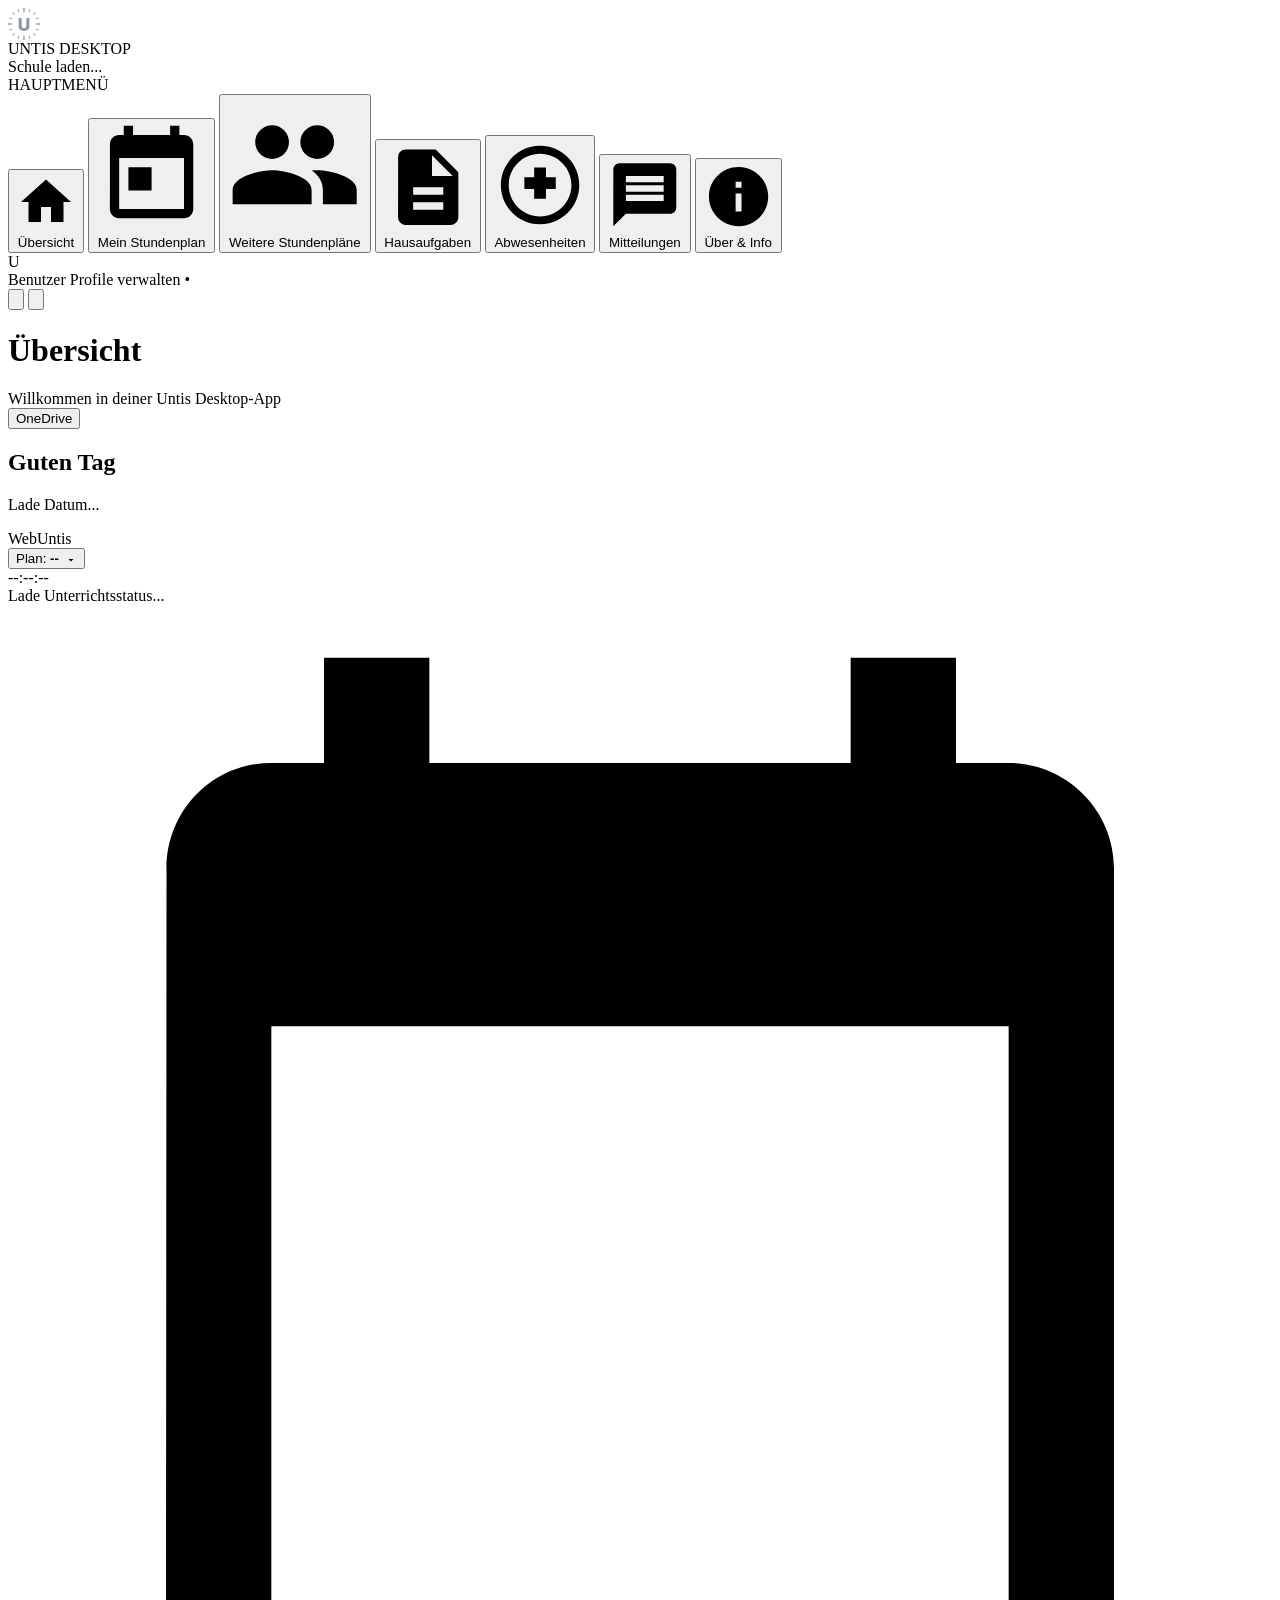
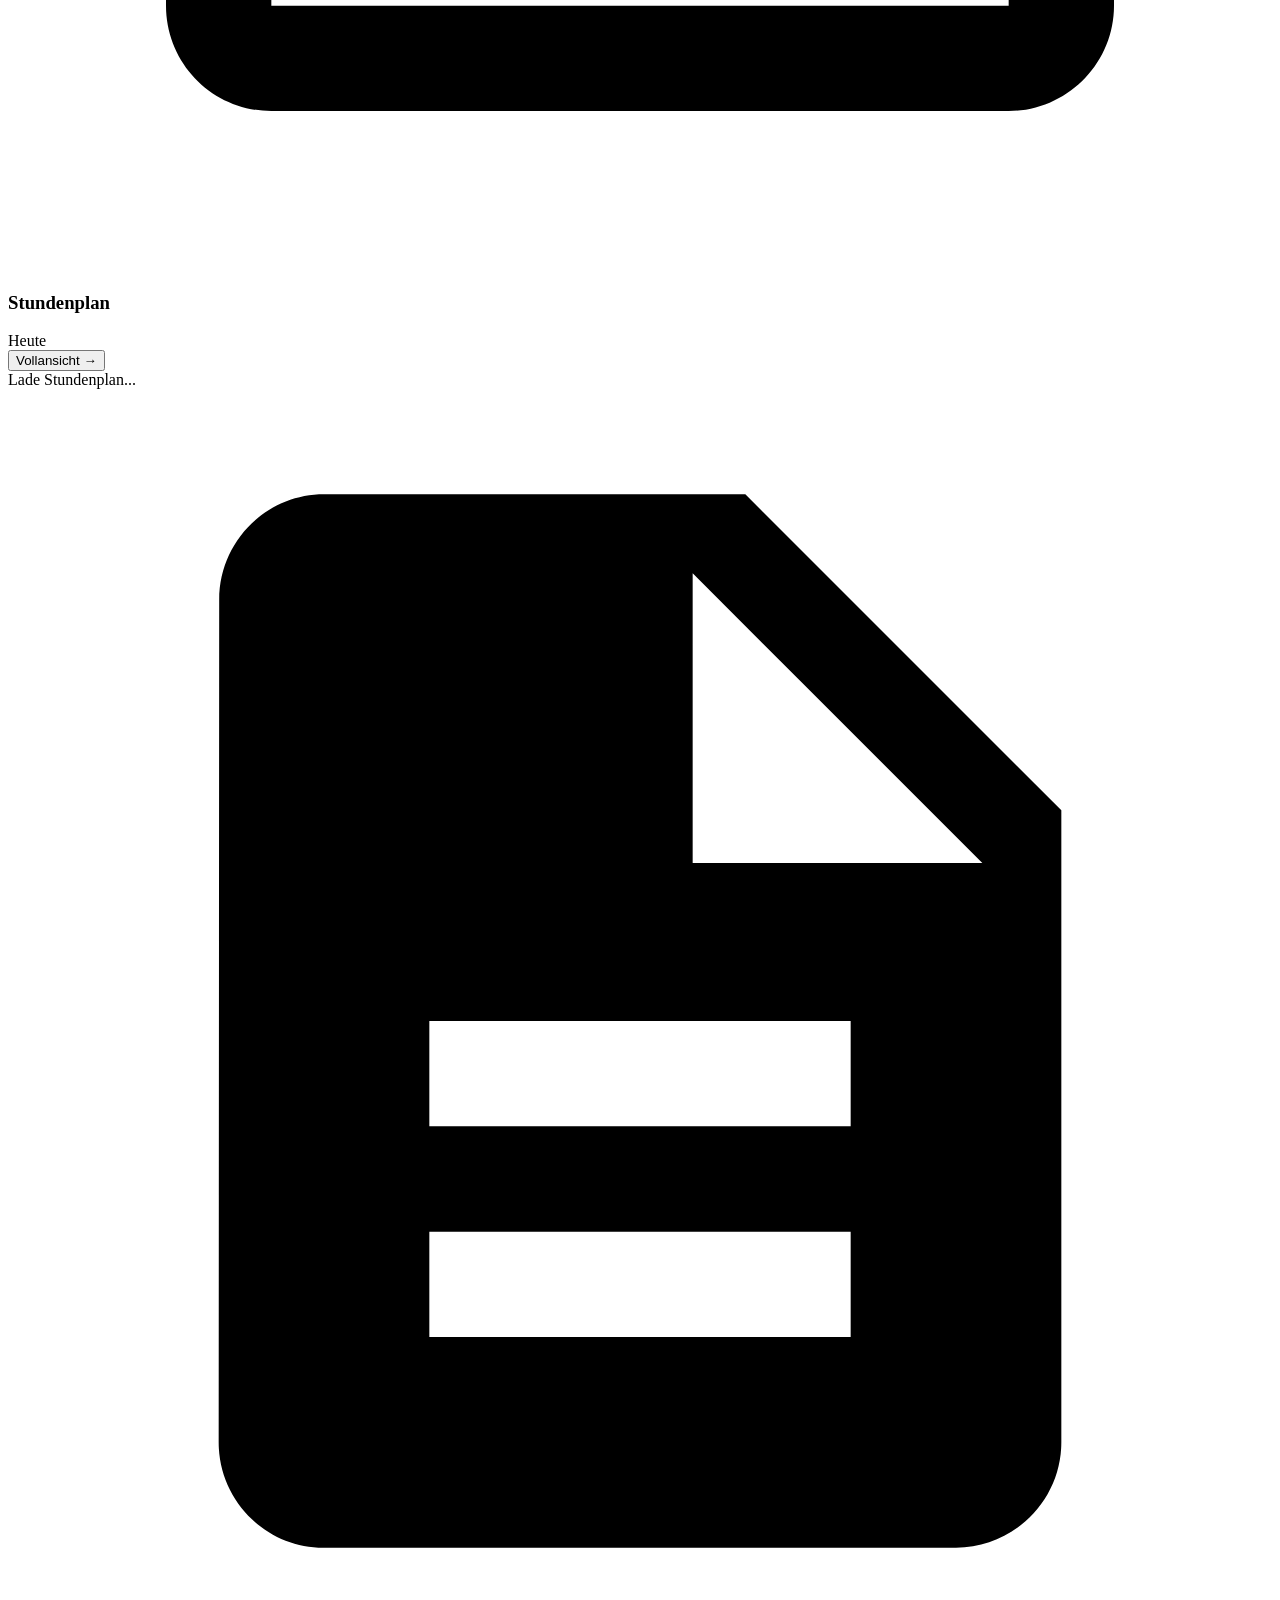
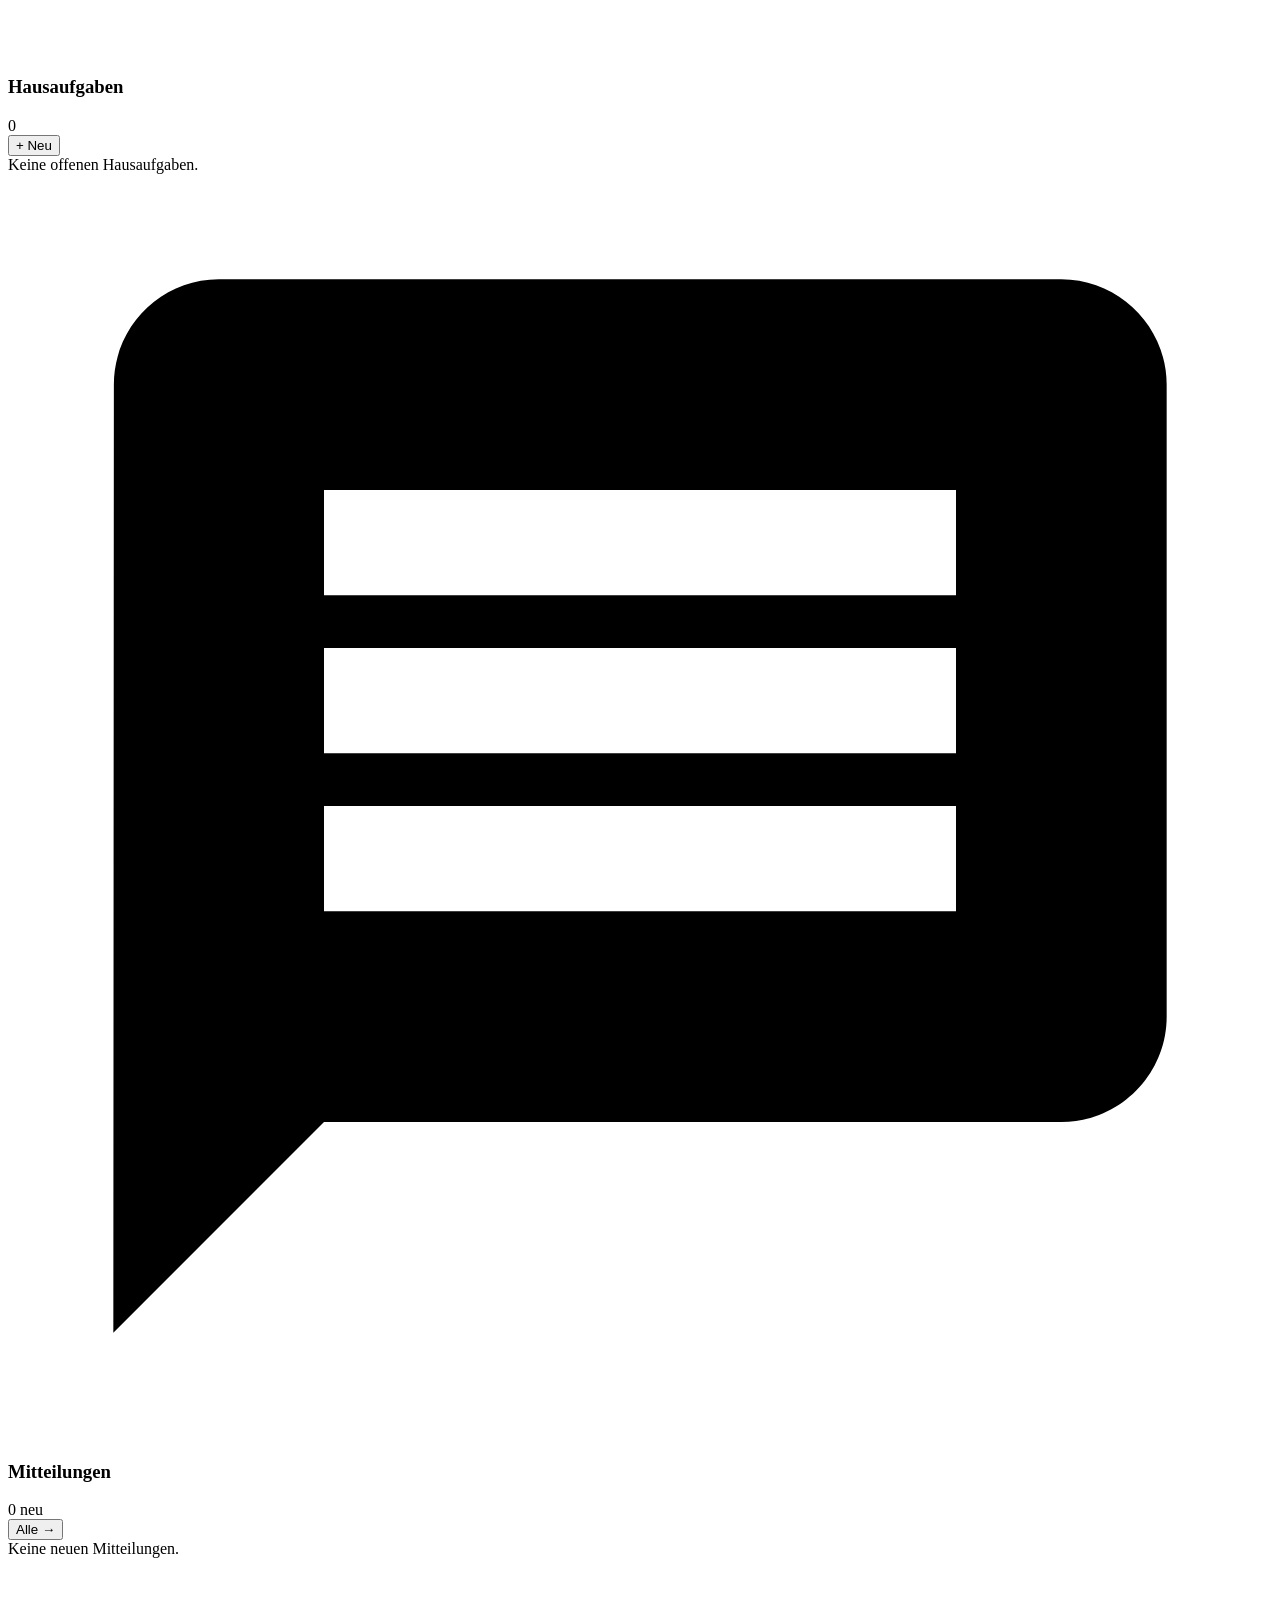
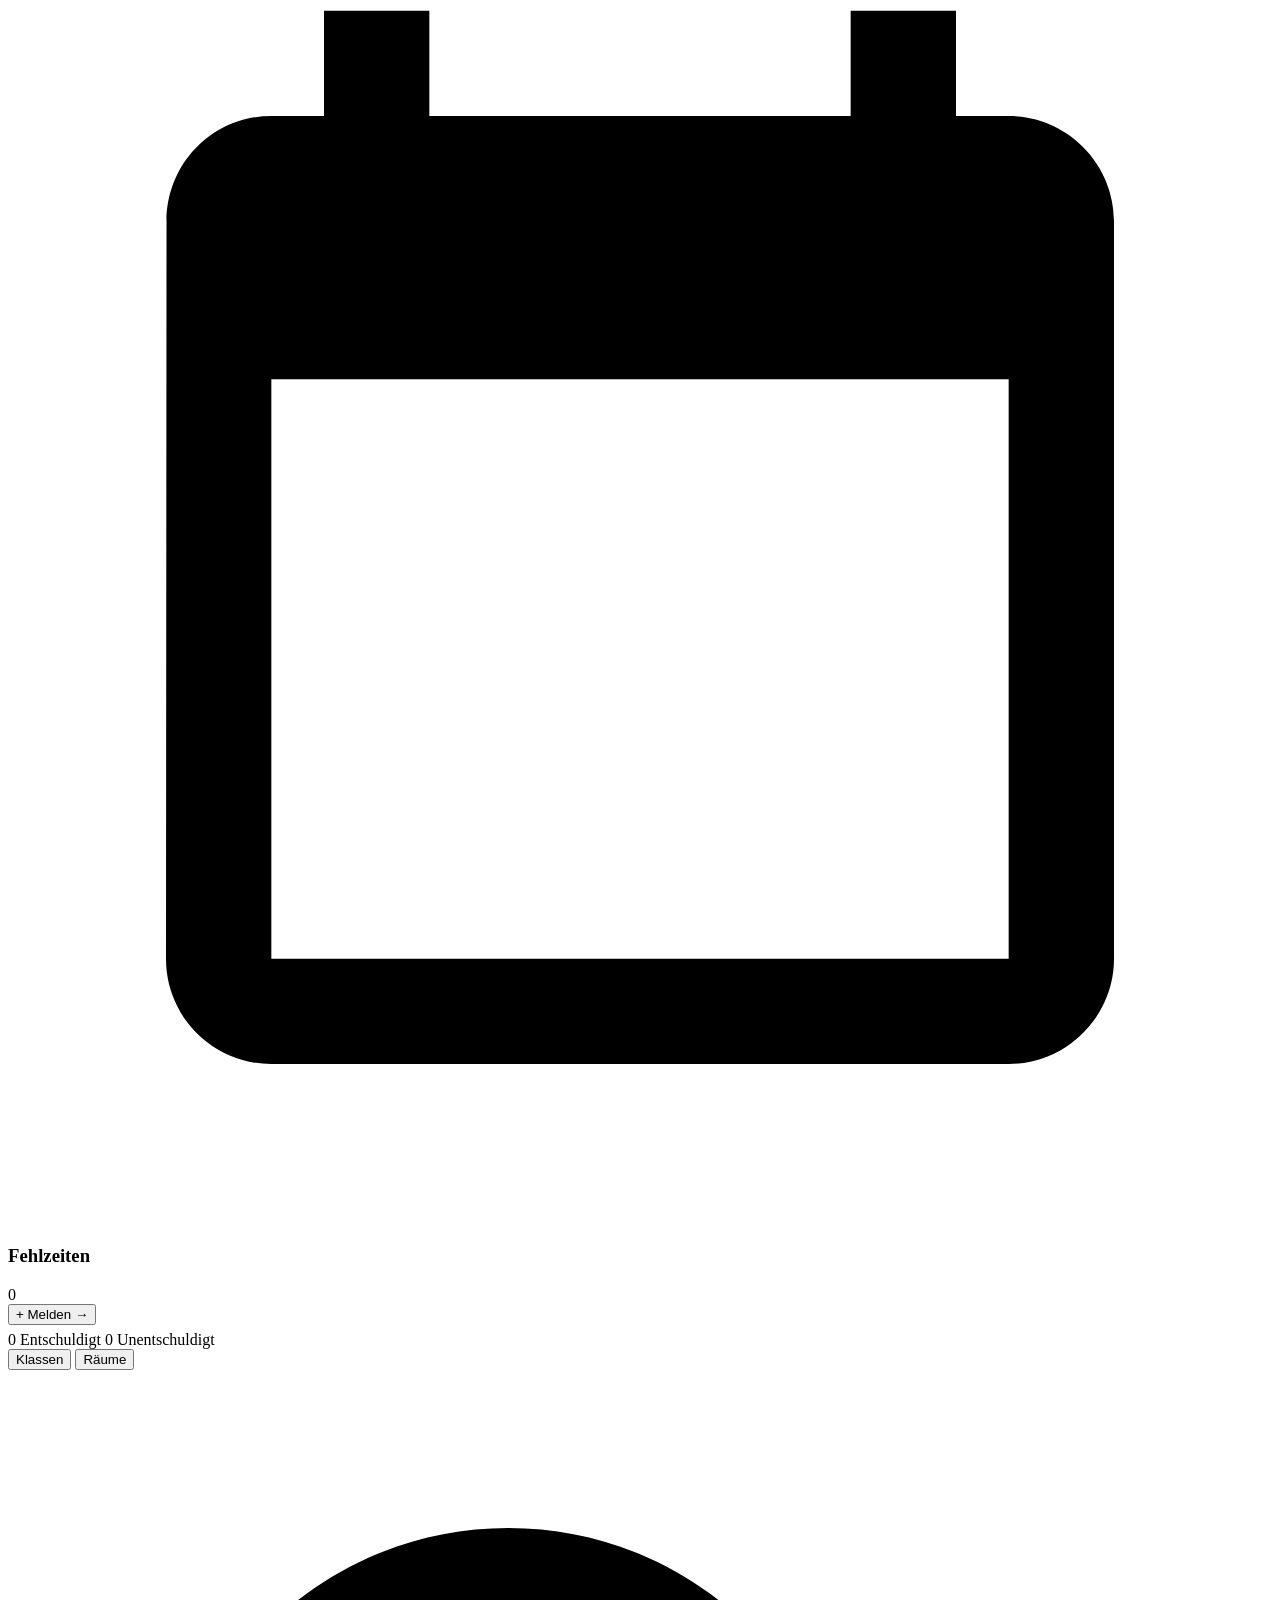
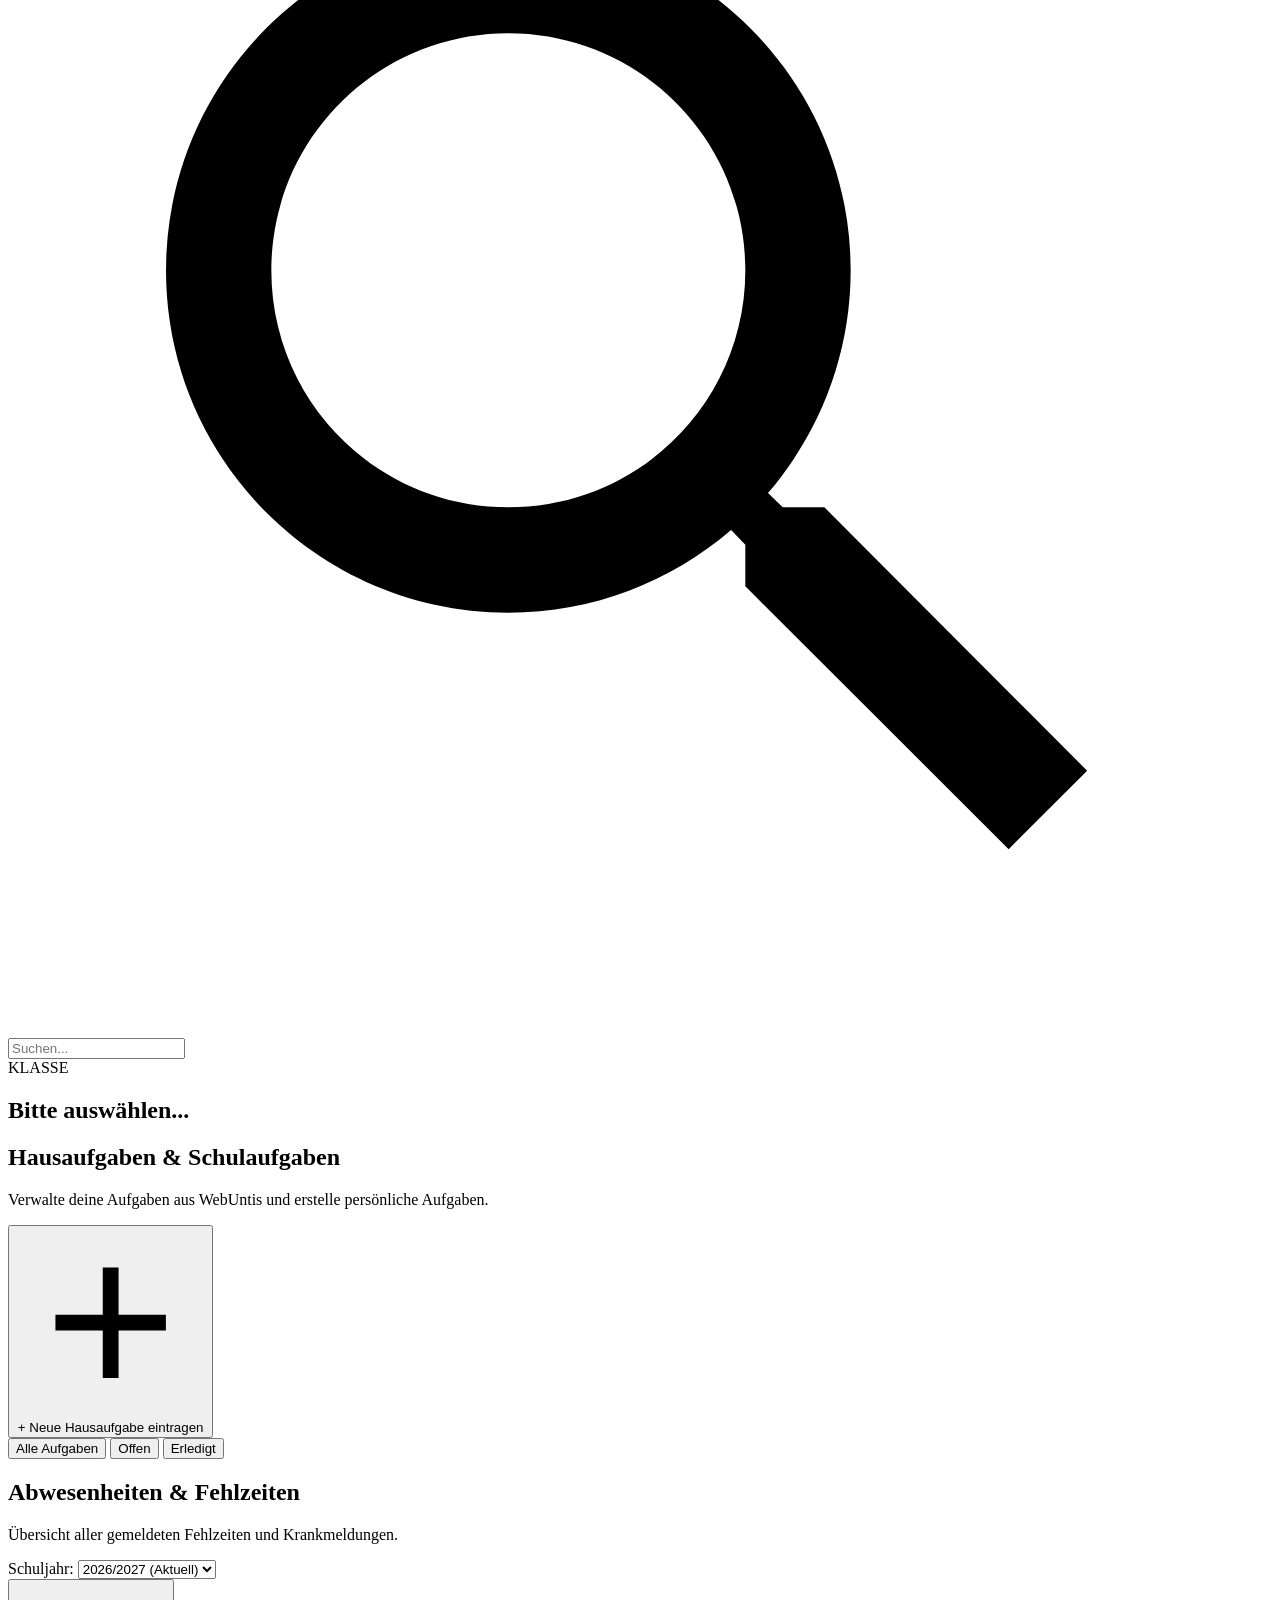
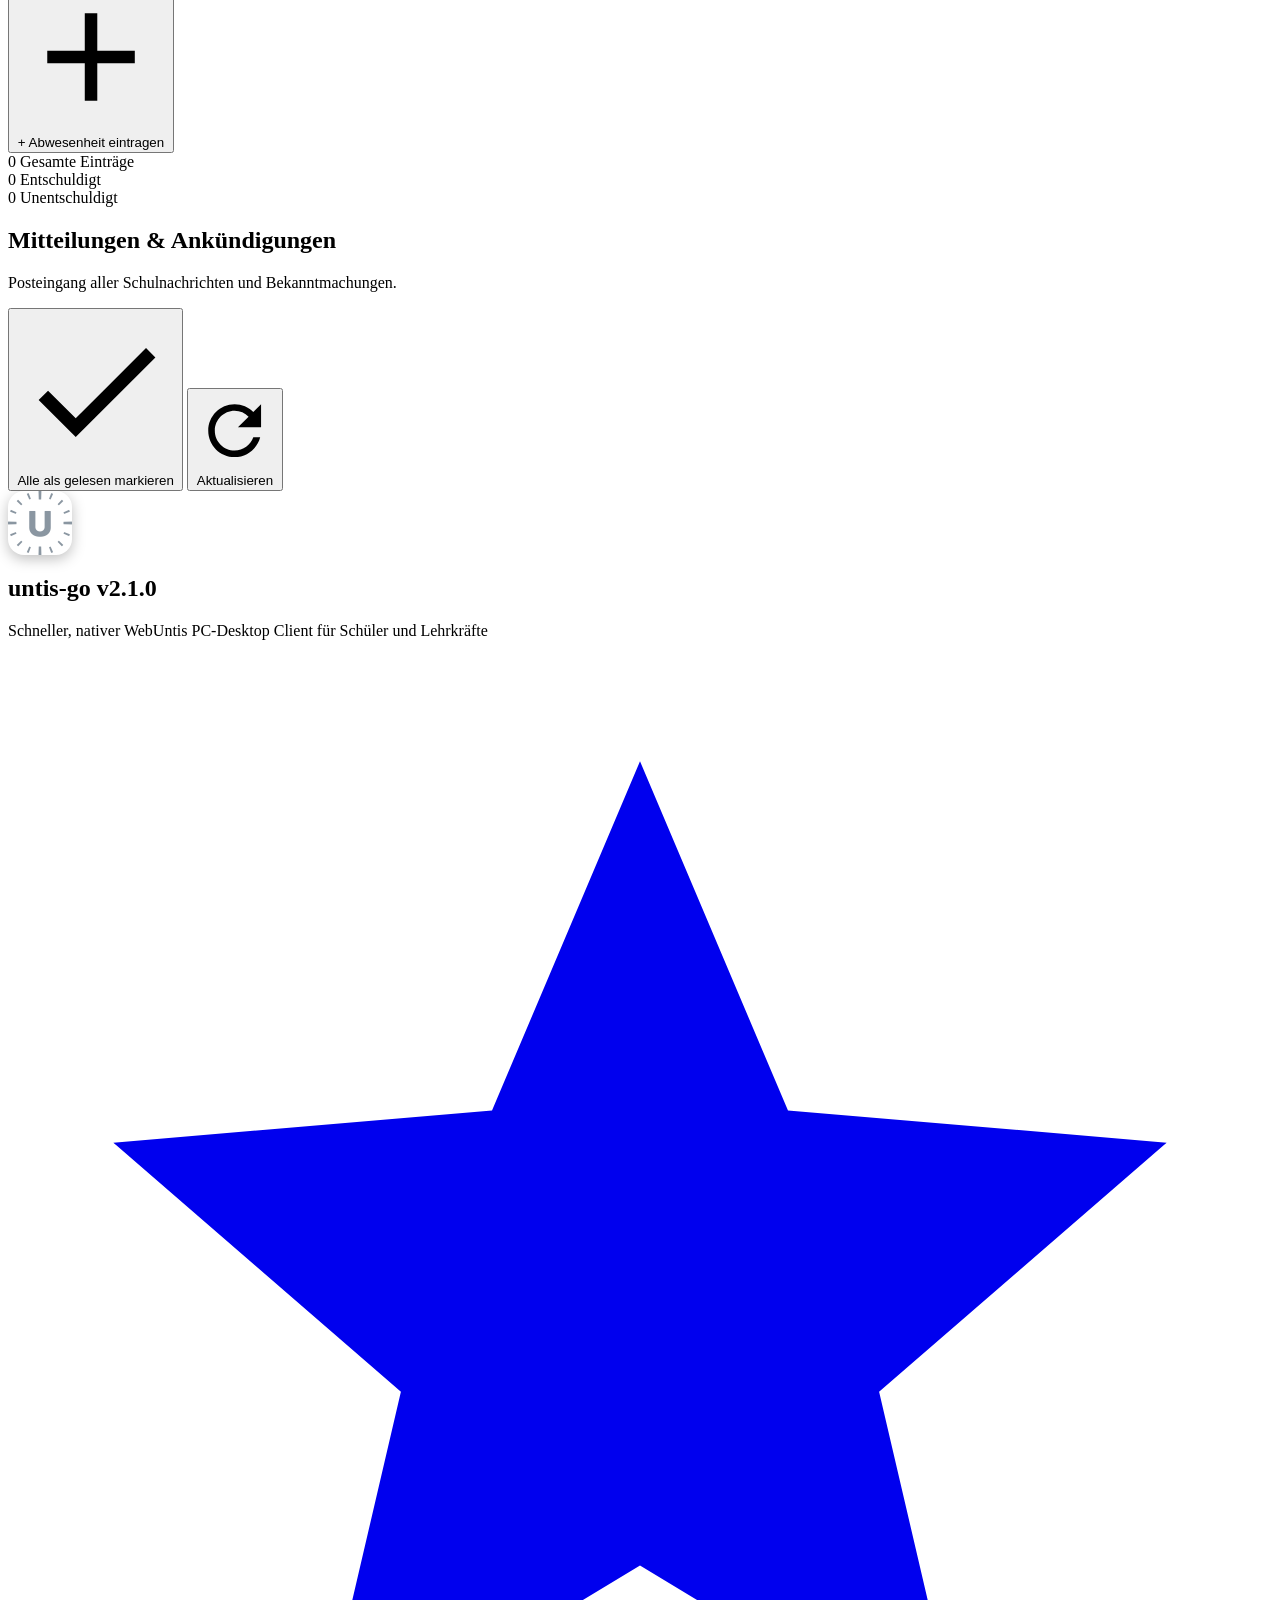
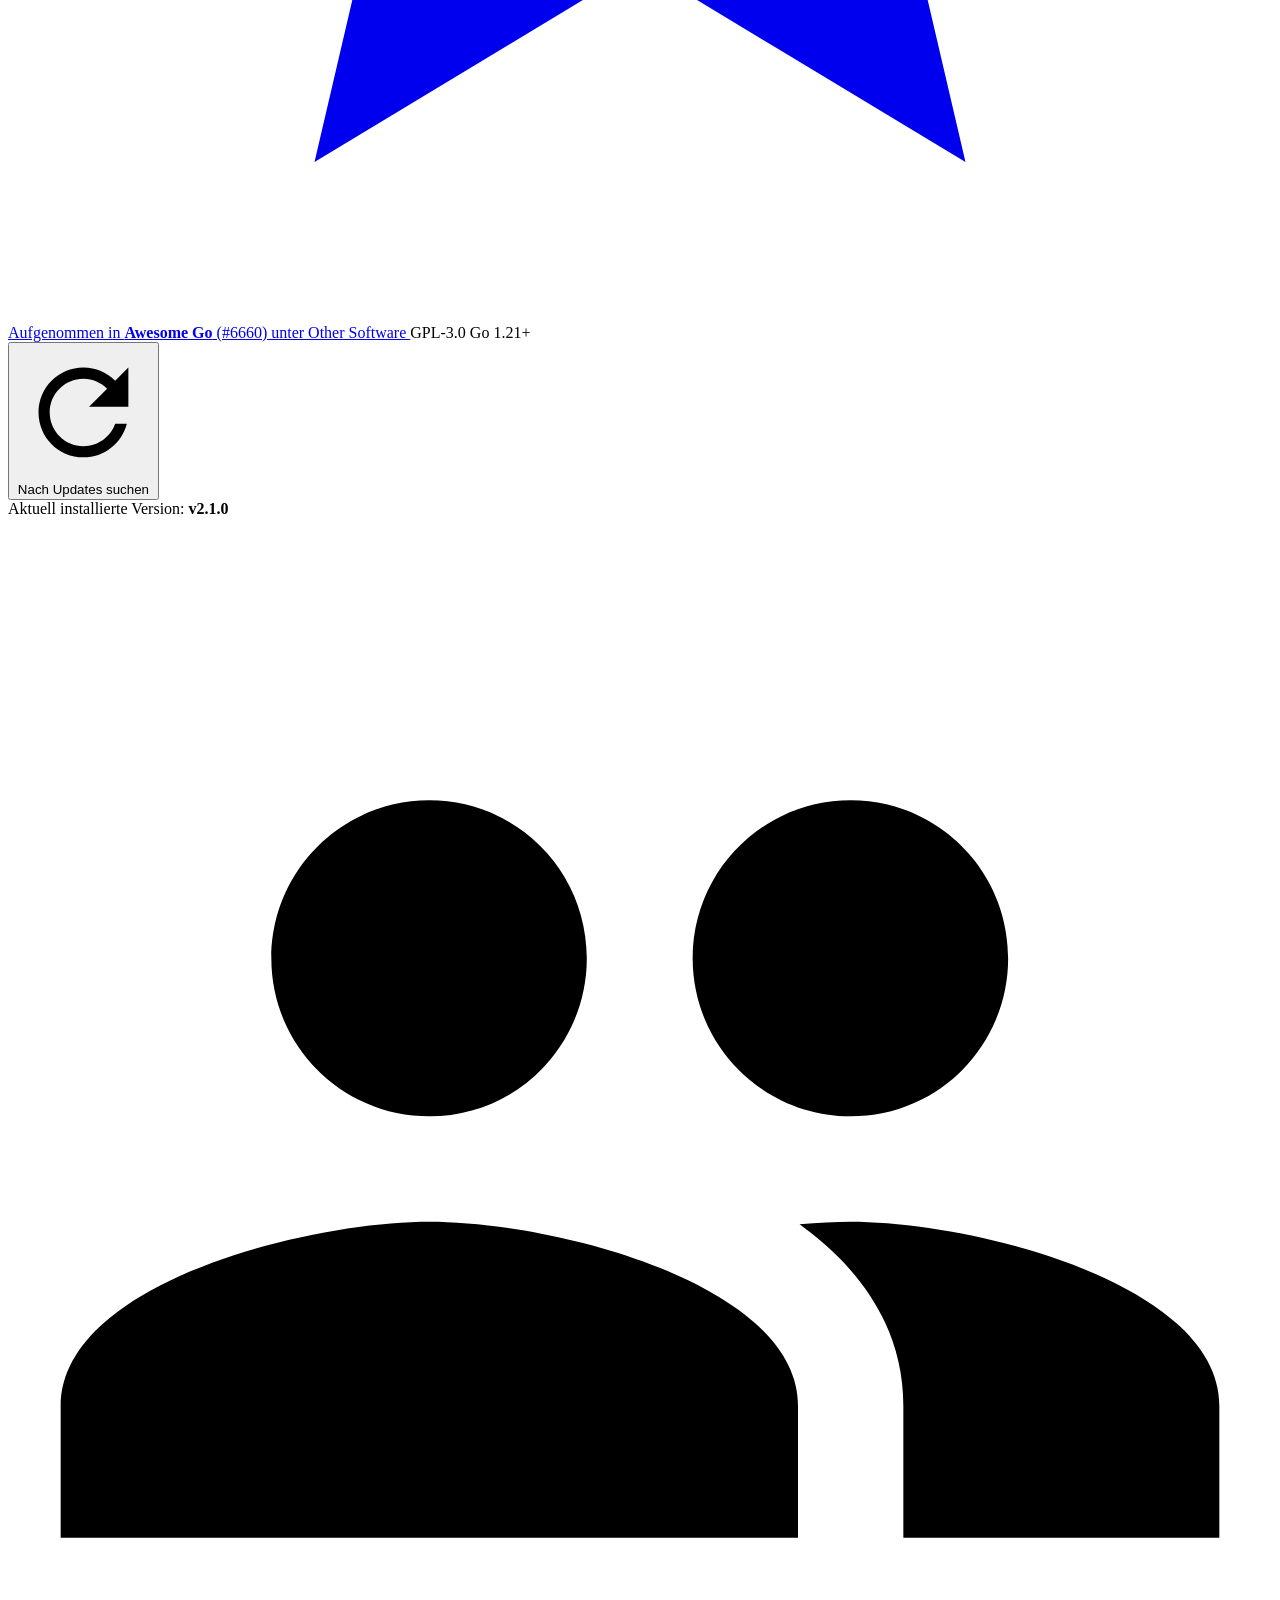
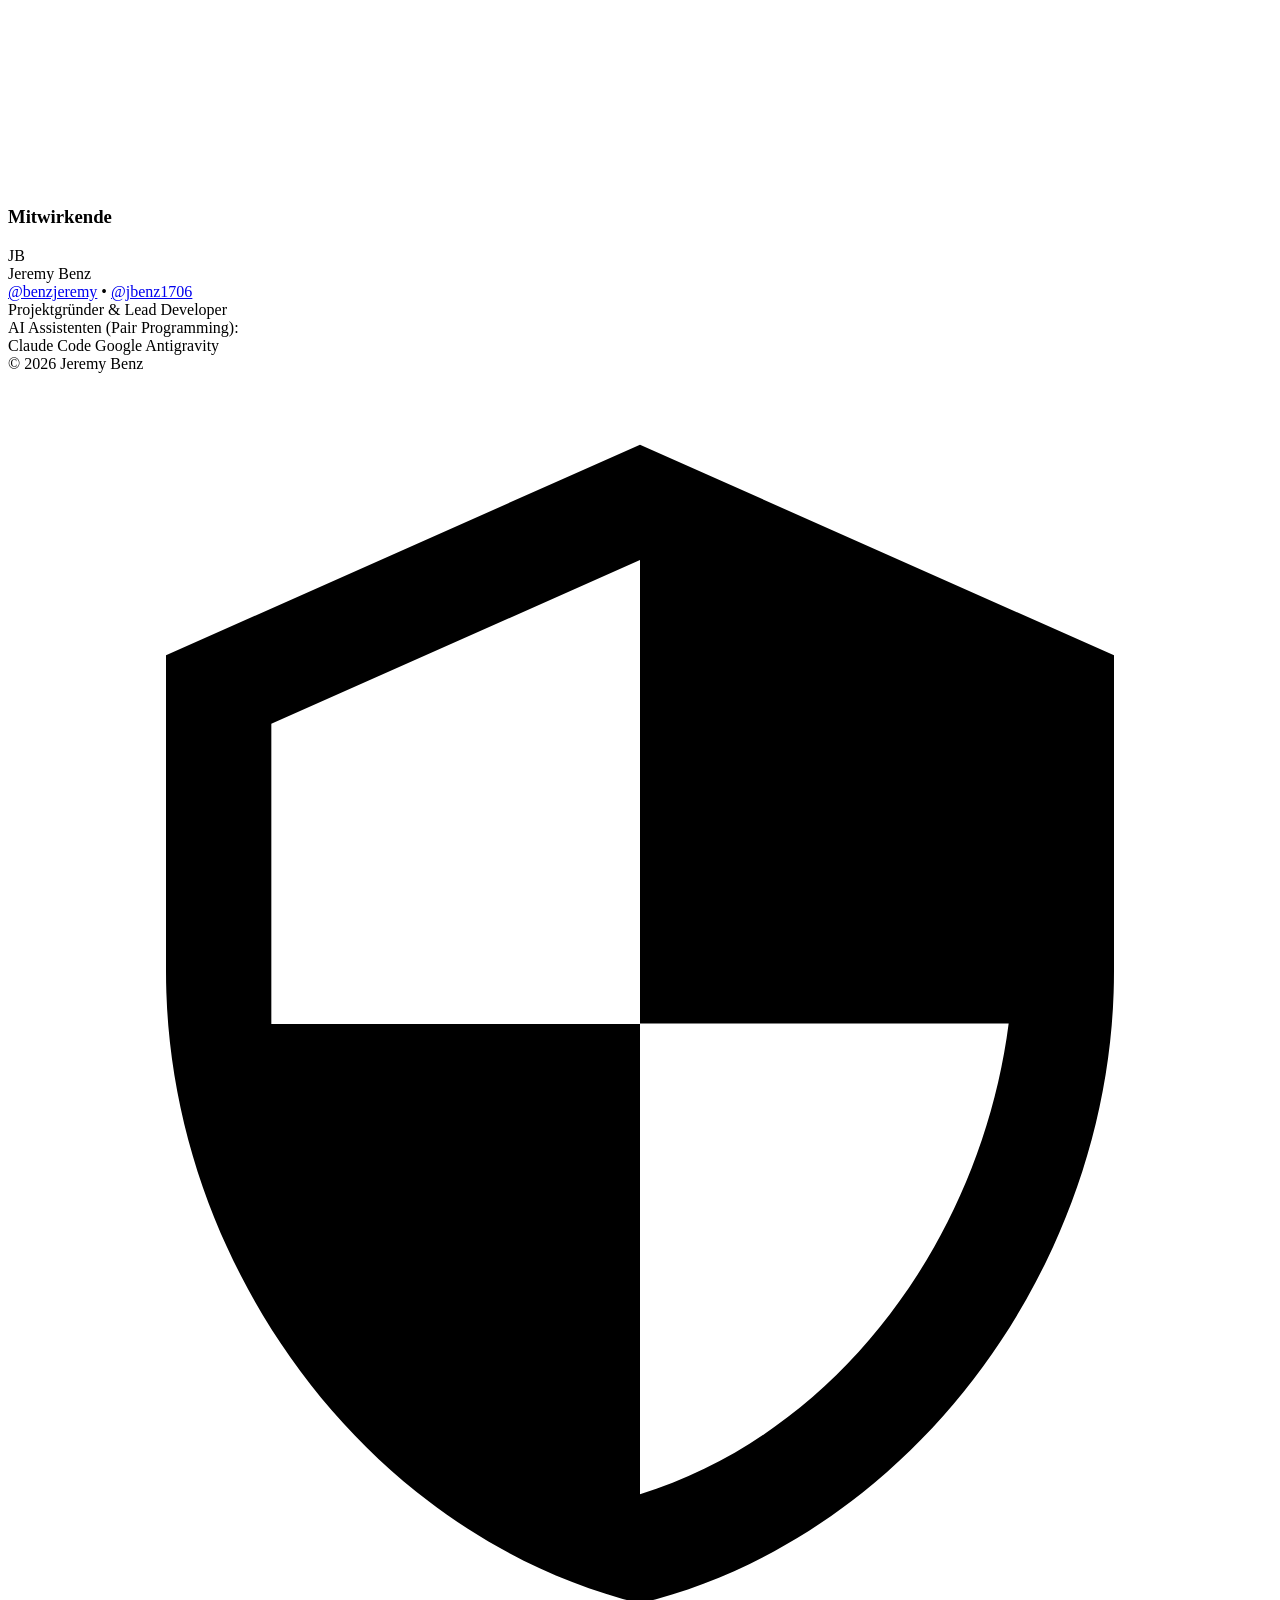
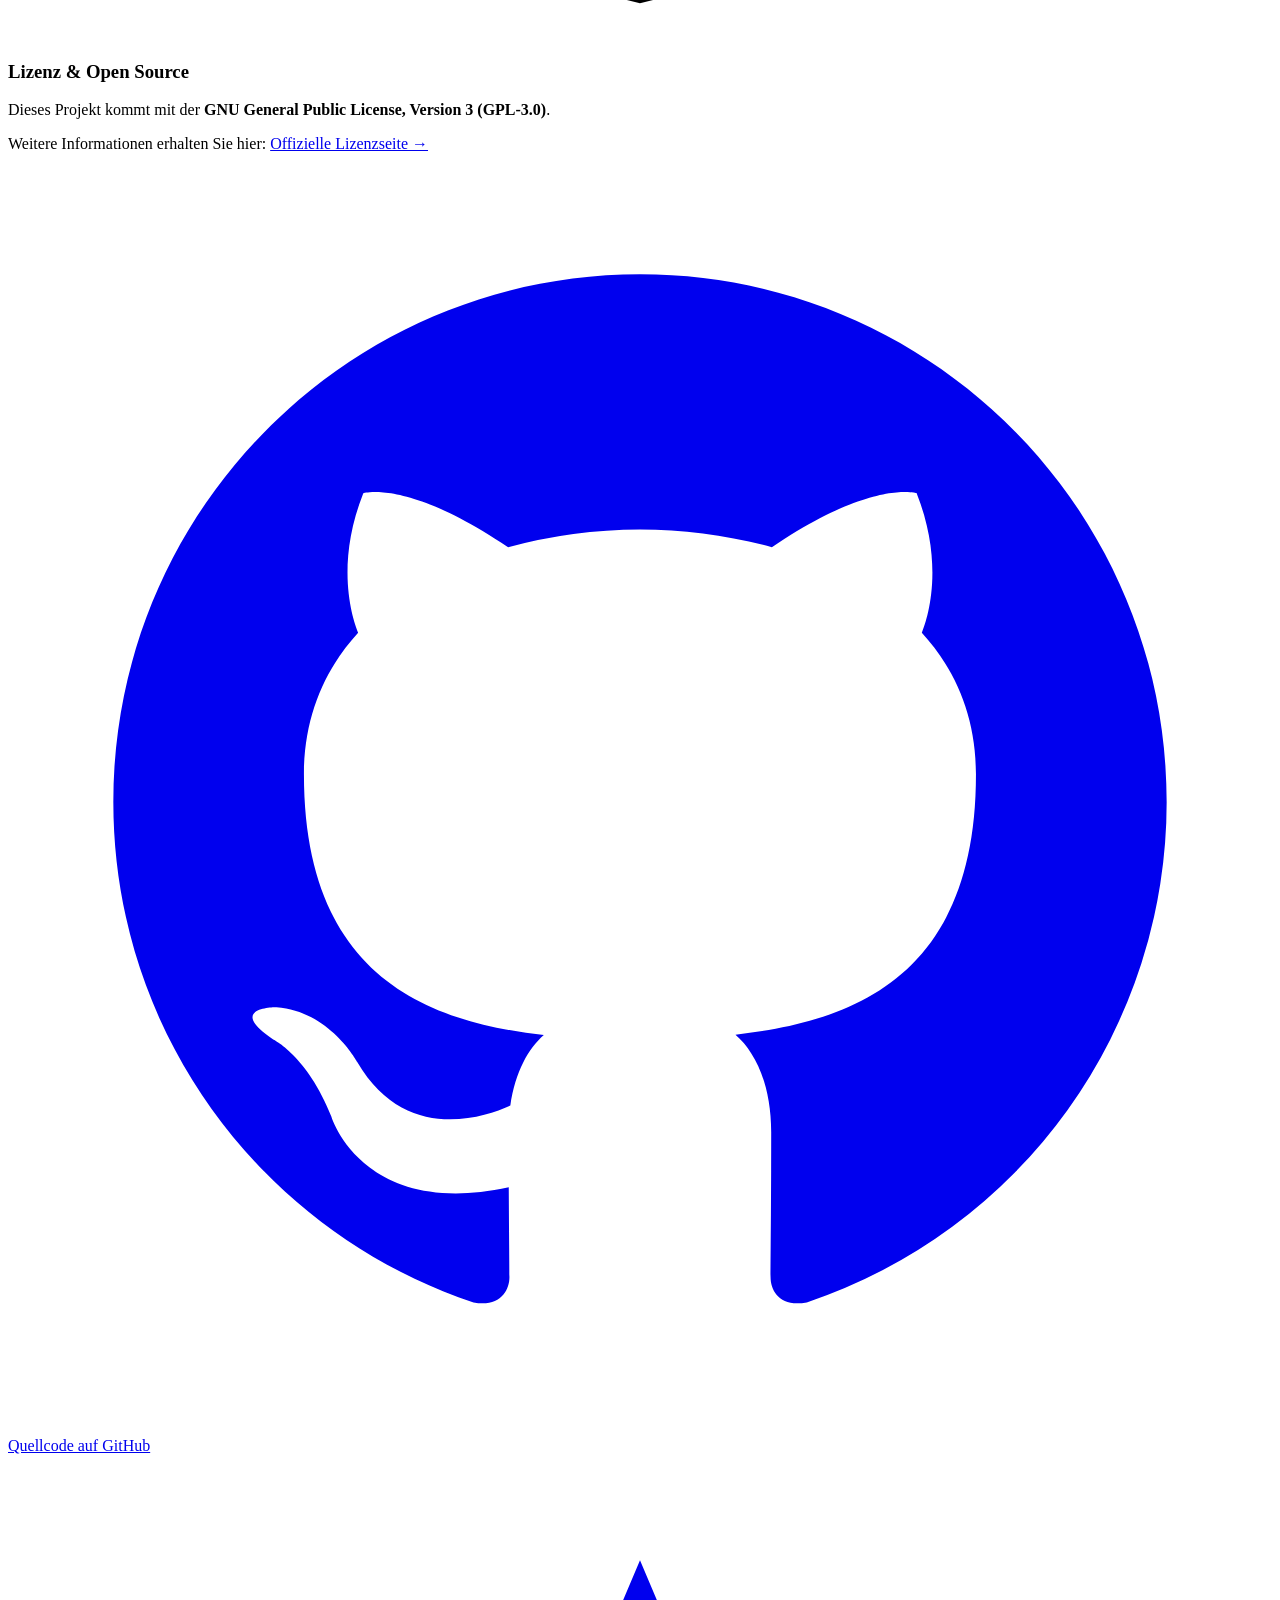
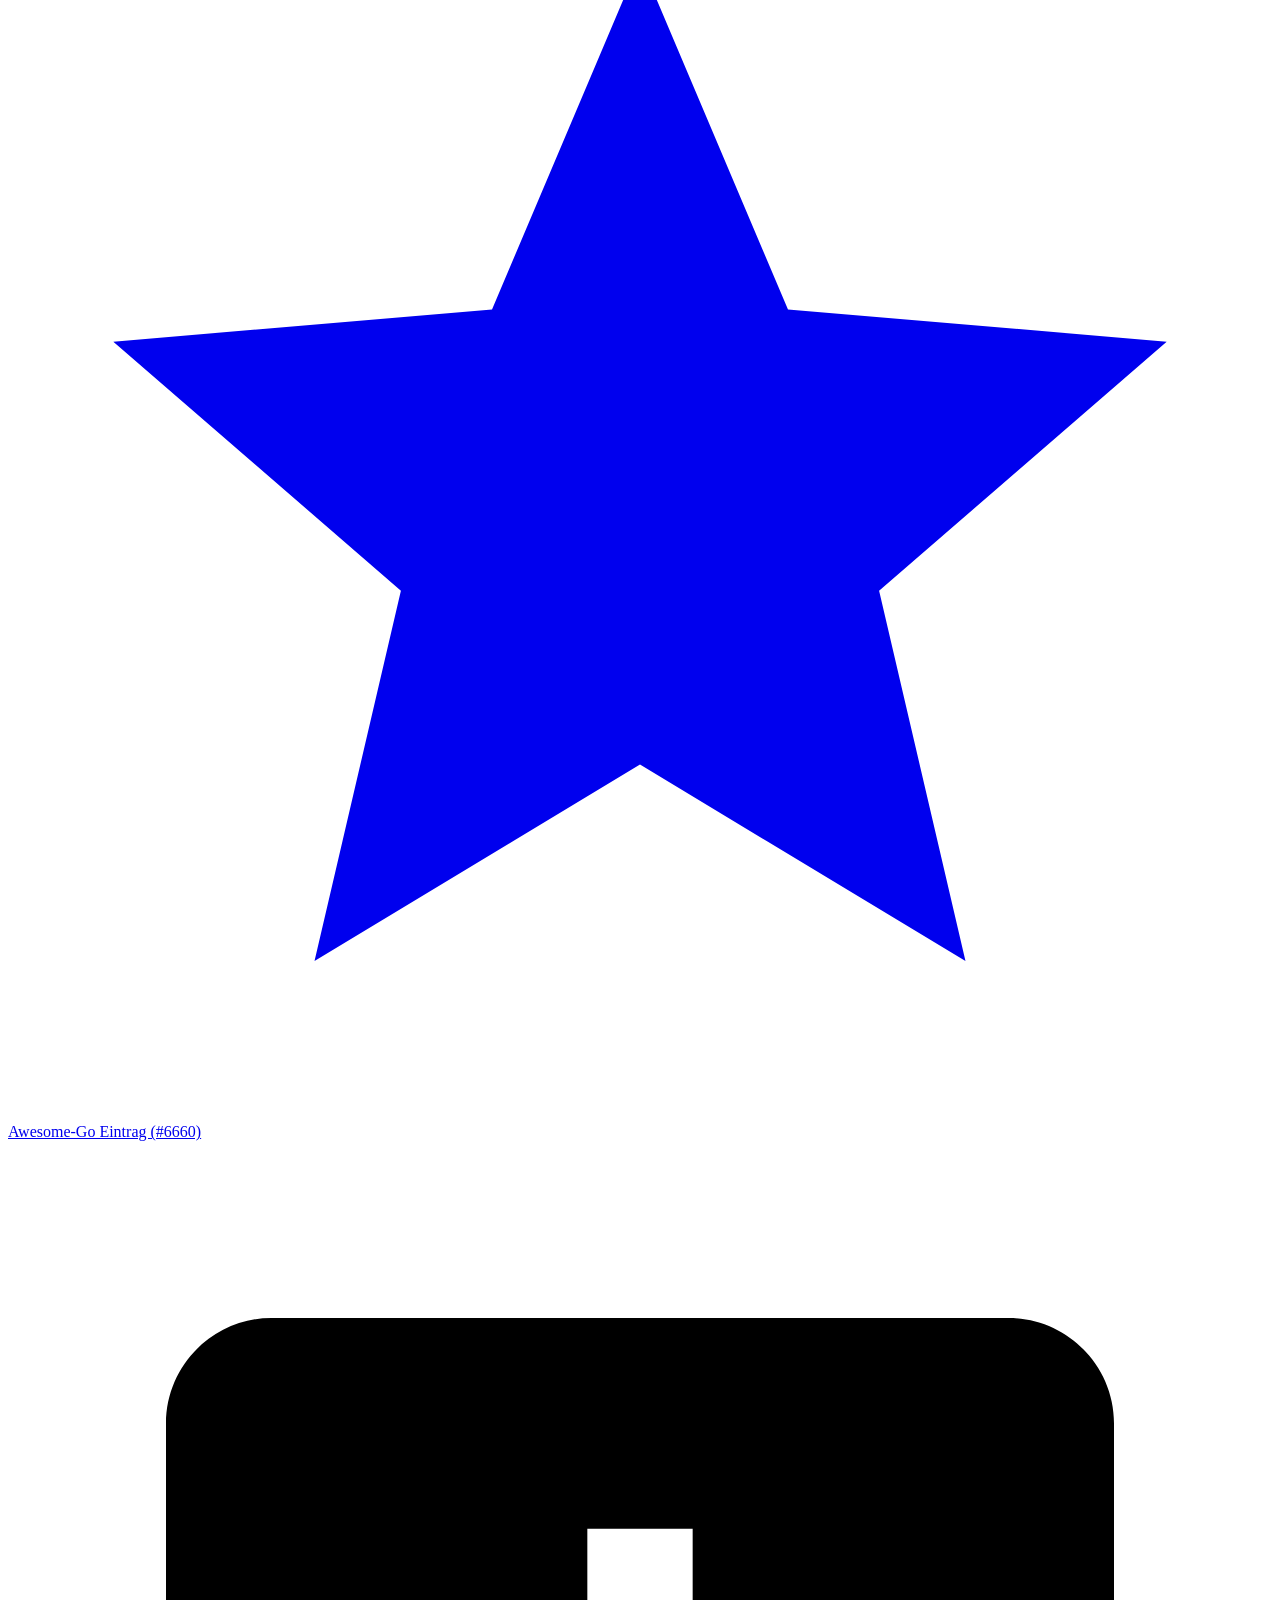
==== commit af826043: "release: v2.1.0 - native in-app confirmation dialogs and Wayland desktop icon integration" ====
--- a/web/index.html
+++ b/web/index.html
@@ -445,7 +445,7 @@
                   <img src="/icon.png" alt="Untis Logo" width="64" height="64" style="border-radius:16px; display:block; box-shadow:0 4px 14px rgba(0, 0, 0, 0.25);">
                 </div>
                 <div class="about-hero-text">
-                  <h2>untis-go <span class="about-version-chip">v2.0.0</span></h2>
+                  <h2>untis-go <span class="about-version-chip">v2.1.0</span></h2>
                   <p class="about-hero-sub">Schneller, nativer WebUntis PC-Desktop Client für Schüler und Lehrkräfte</p>
                   <div class="about-badges-row">
                     <a href="https://github.com/avelino/awesome-go#other-software" target="_blank" rel="noopener" class="about-badge awesome-go-badge" title="Öffne Awesome-Go auf GitHub">
@@ -466,7 +466,7 @@
                   <svg viewBox="0 0 24 24" fill="currentColor" class="btn-svg"><path d="M19.35 10.04C18.67 6.59 15.64 4 12 4c-9.11 4-6.6 5.64-5.35 8.04 2.34 8.36 0 10.91 0 14c0 3.31 2.69 6 6 6h13c2.76 0 5-2.24 5-5 0-2.64-2.05-4.78-4.65-4.96zM17 13l-5 5-5-5h3V9h4v4h3z"/></svg>
                   <span>Update installieren</span>
                 </button>
-                <div id="aboutUpdateStatusMsg" class="about-update-status">Aktuell installierte Version: <strong>v2.0.0</strong></div>
+                <div id="aboutUpdateStatusMsg" class="about-update-status">Aktuell installierte Version: <strong>v2.1.0</strong></div>
               </div>
             </div>
 
@@ -795,6 +795,28 @@
     </div>
   </div>
 
+  <!-- Modal: Custom Native In-App Confirmation Dialog (Eliminiert alle Web-Alerts/Confirms) -->
+  <div class="desktop-modal-backdrop" id="customConfirmModalBackdrop" style="display:none; z-index:99999;">
+    <div class="desktop-modal-dialog" style="max-width: 440px; padding: 20px;">
+      <div class="modal-title-bar">
+        <div style="display:flex; align-items:center; gap:10px;">
+          <div id="confirmModalIconWrap" style="display:flex; align-items:center; justify-content:center; width:34px; height:34px; border-radius:10px; background:rgba(239,68,68,0.12); color:var(--danger, #ef4444);">
+            <svg viewBox="0 0 24 24" width="20" height="20" fill="currentColor"><path d="M12 2C6.48 2 2 6.48 2 12s4.48 10 10 10 10-4.48 10-10S17.52 2 12 2zm1 15h-2v-2h2v2zm0-4h-2V7h2v6z"/></svg>
+          </div>
+          <h3 id="confirmModalTitle" style="font-size:16px; font-weight:700; margin:0;">Bestätigung</h3>
+        </div>
+        <button type="button" class="modal-close-icon" id="confirmModalCloseBtn">&times;</button>
+      </div>
+      <div style="padding: 10px 0 6px;">
+        <p id="confirmModalMessage" style="font-size: 14px; line-height: 1.5; color: var(--text-secondary); white-space: pre-line; margin: 0;"></p>
+      </div>
+      <div class="modal-button-row" style="margin-top: 10px; display:flex; justify-content: flex-end; gap: 10px;">
+        <button type="button" class="btn-outlined" id="confirmModalCancelBtn">Abbrechen</button>
+        <button type="button" class="btn-filled" id="confirmModalOkBtn">Fortfahren</button>
+      </div>
+    </div>
+  </div>
+
   <!-- Modal: Software-Update verfügbar -->
   <div class="desktop-modal-backdrop" id="updateModalBackdrop" style="display:none;">
     <div class="desktop-modal-dialog update-dialog">
@@ -804,9 +826,9 @@
       </div>
       <div class="update-modal-body">
         <div class="update-version-row">
-          <div class="ver-badge curr">Aktuell: <span id="updateCurrentVer">v2.0.0</span></div>
+          <div class="ver-badge curr">Aktuell: <span id="updateCurrentVer">v2.1.0</span></div>
           <div class="ver-arrow">&rarr;</div>
-          <div class="ver-badge next">Neu: <span id="updateNewVer">v2.0.0</span></div>
+          <div class="ver-badge next">Neu: <span id="updateNewVer">v2.1.0</span></div>
         </div>
         <h4 id="updateReleaseTitle" style="margin: 12px 0 6px;">Untis Desktop</h4>
         <div class="update-release-notes" id="updateReleaseNotes">Lade Versionshinweise...</div>
@@ -1016,7 +1038,7 @@
           <span class="ms-logo-divider">+</span>
           <svg class="onedrive-svg-logo" viewBox="0 0 24 24" fill="currentColor"><path d="M19.35 10.04C18.67 6.59 15.64 4 12 4 9.11 4 6.6 5.64 5.35 8.04 2.34 8.36 0 10.91 0 14c0 3.31 2.69 6 6 6h13c2.76 0 5-2.24 5-5 0-2.64-2.05-4.78-4.65-4.96zM19 18H6c-2.21 0-4-1.79-4-4 0-2.05 1.53-3.76 3.56-3.97l1.07-.11.5-.95C8.08 7.14 9.94 6 12 6c2.62 0 4.88 1.86 5.39 4.43l.3 1.5 1.53.11c1.56.1 2.78 1.41 2.78 2.96 0 1.65-1.35 3-3 3z"/></svg>
         </div>
-        <span class="ms-badge-pill">Release v2.0 Pflicht</span>
+        <span class="ms-badge-pill">Release v2.1 Pflicht</span>
         <h2>Microsoft-Konto erforderlich</h2>
         <p class="ms-modal-desc">
           Für die Nutzung von <strong>untis-go</strong> ist die Anmeldung mit einem Microsoft-Konto erforderlich.
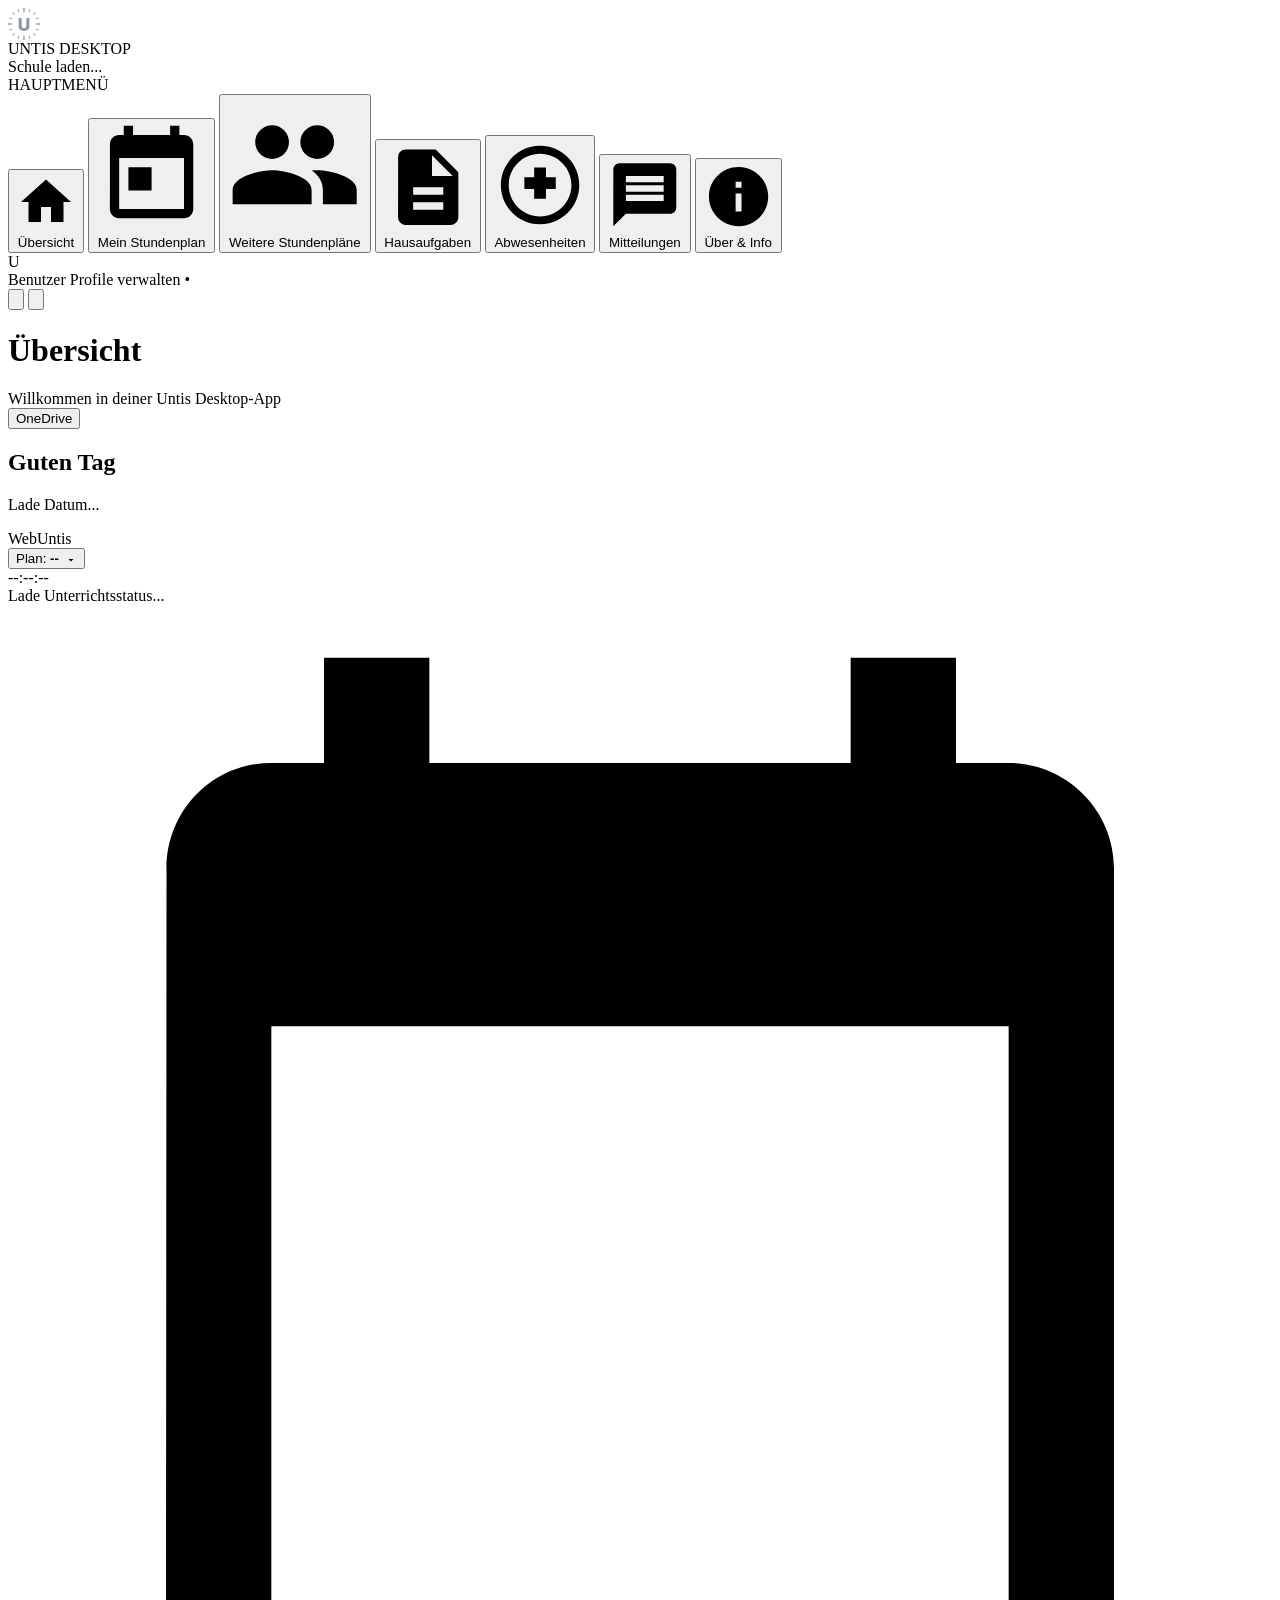
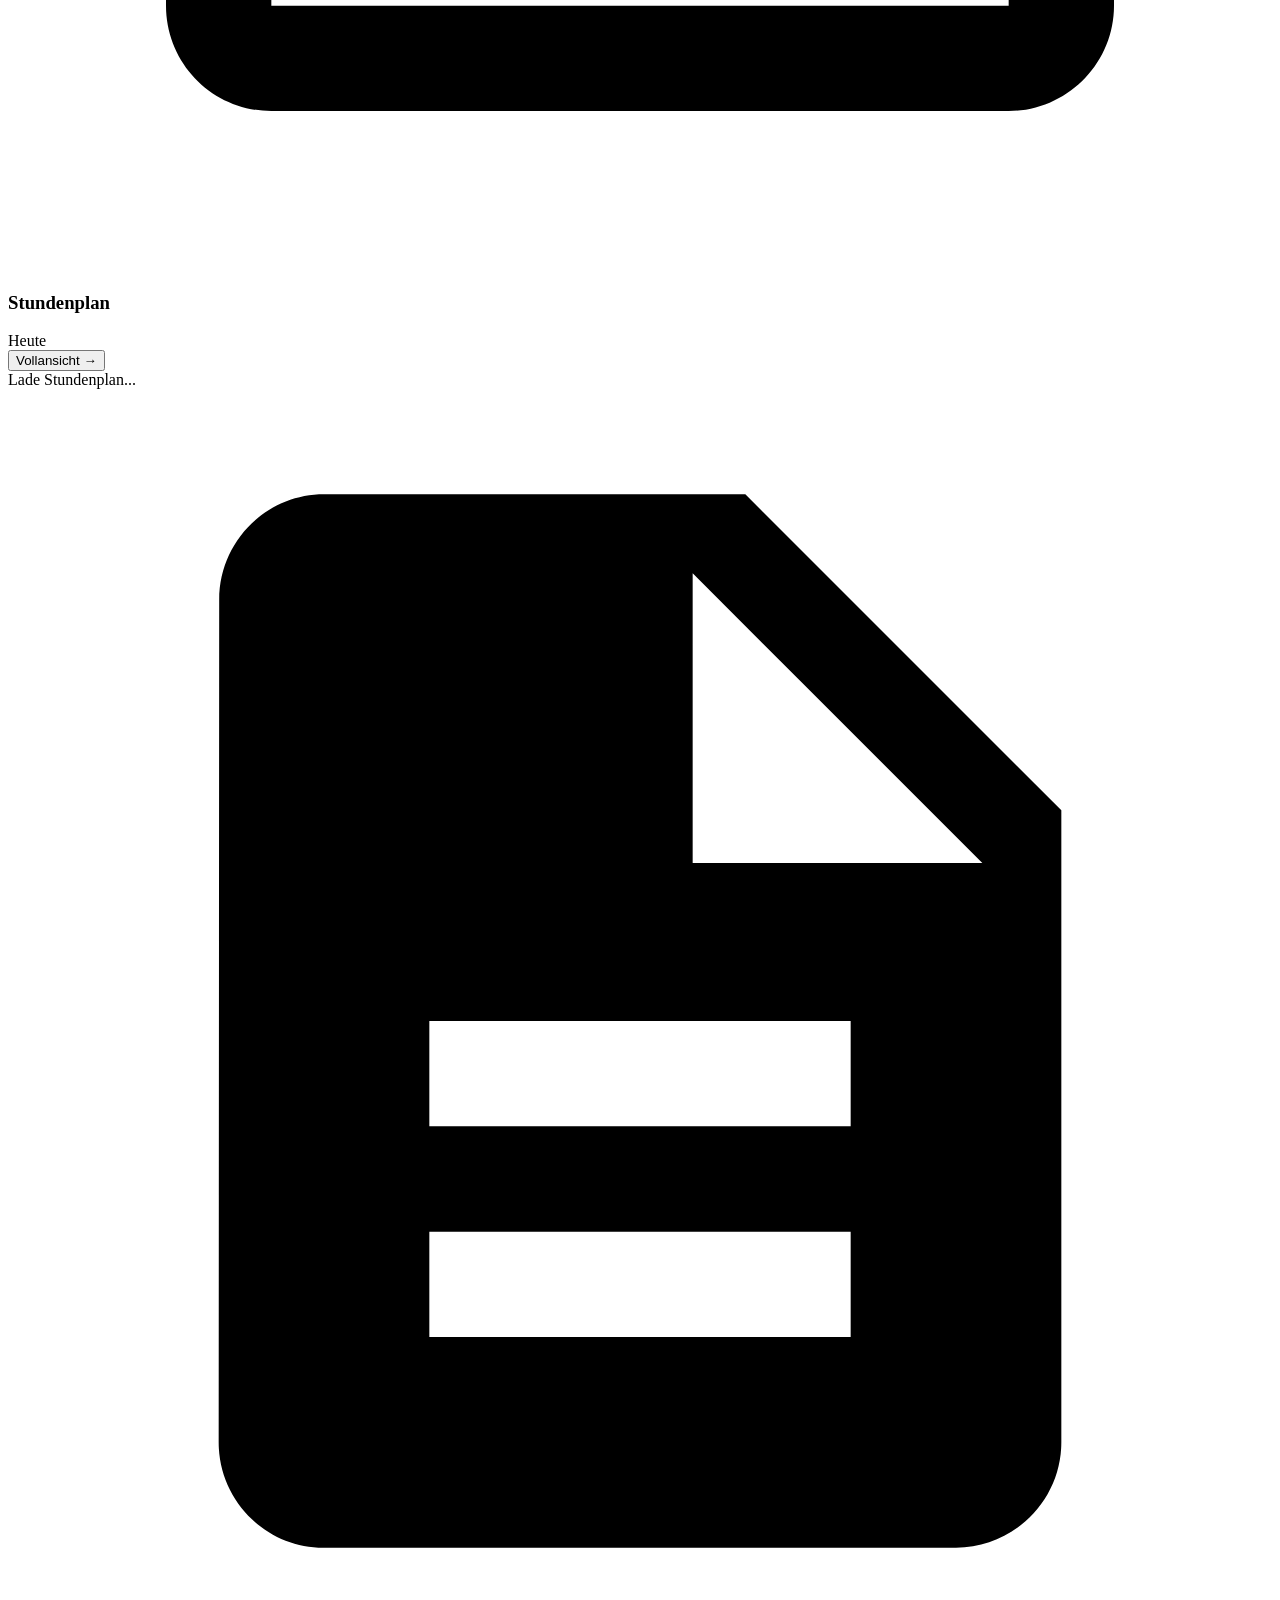
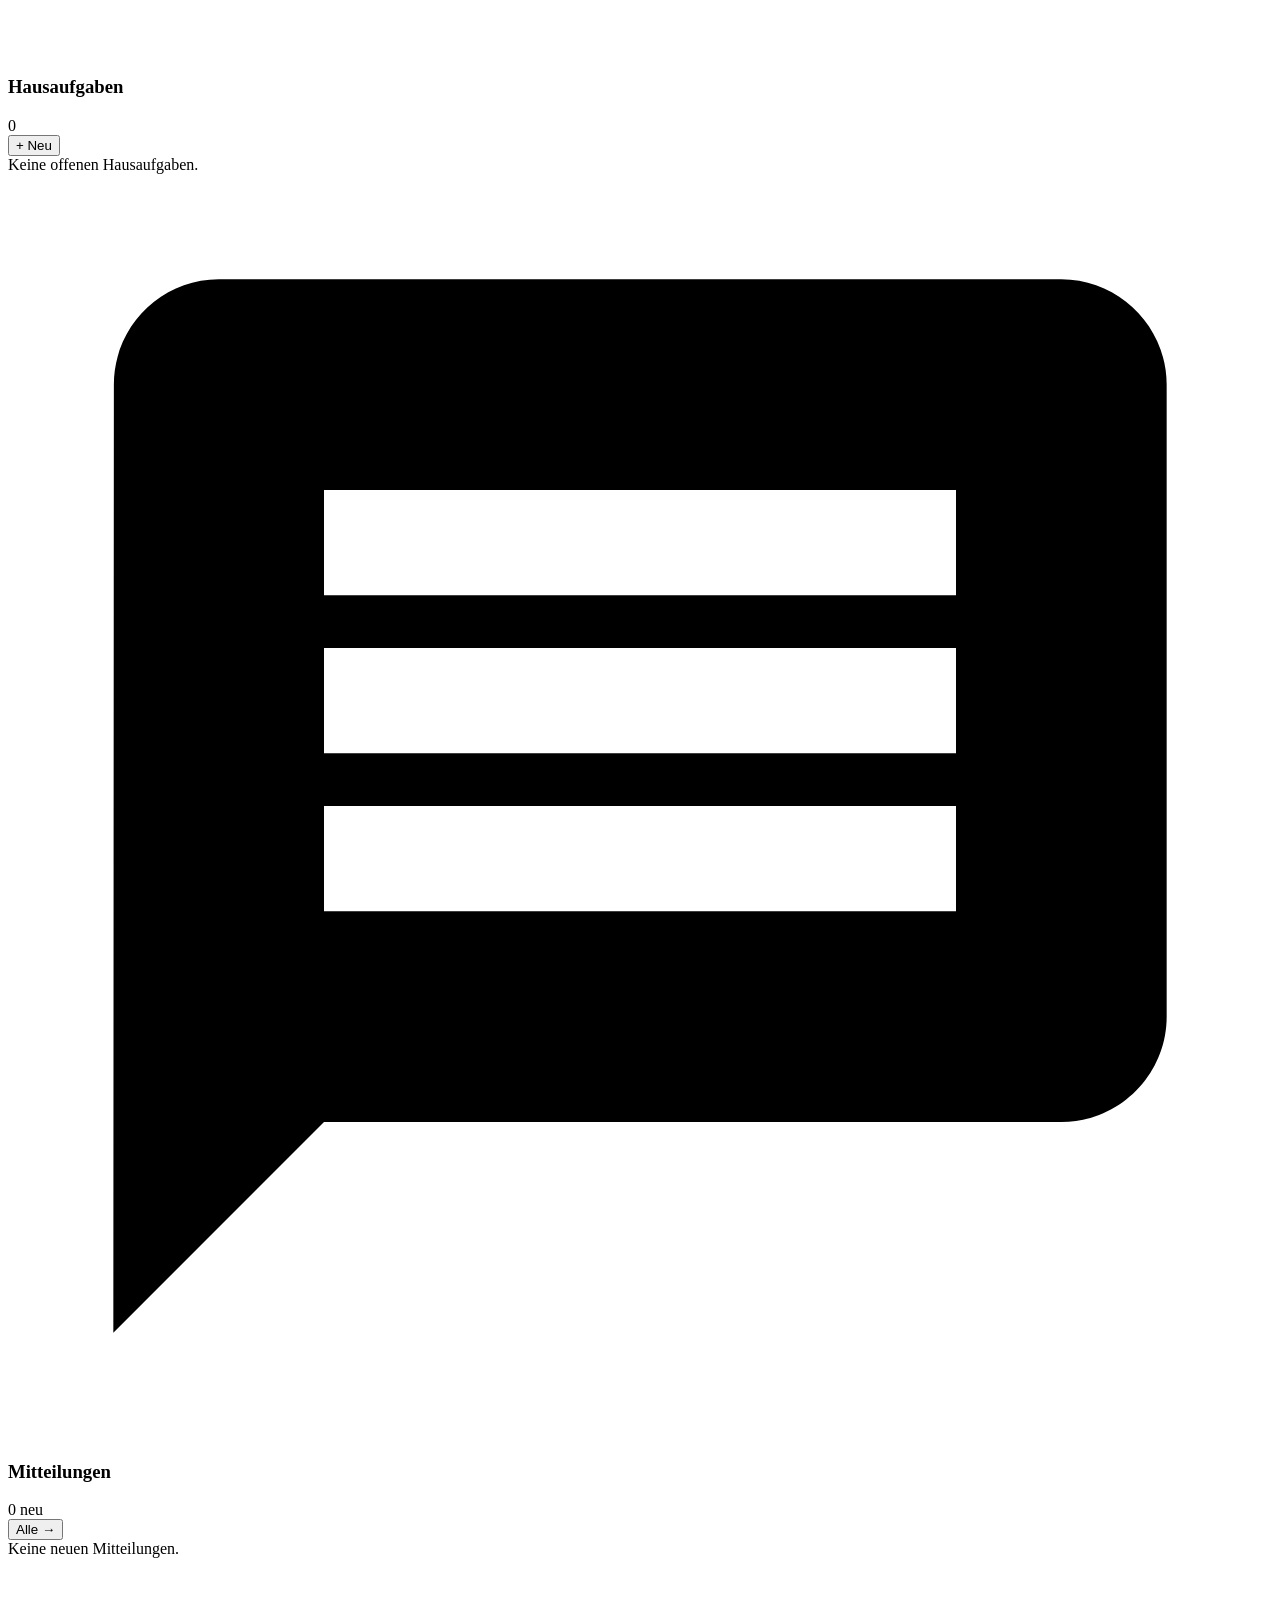
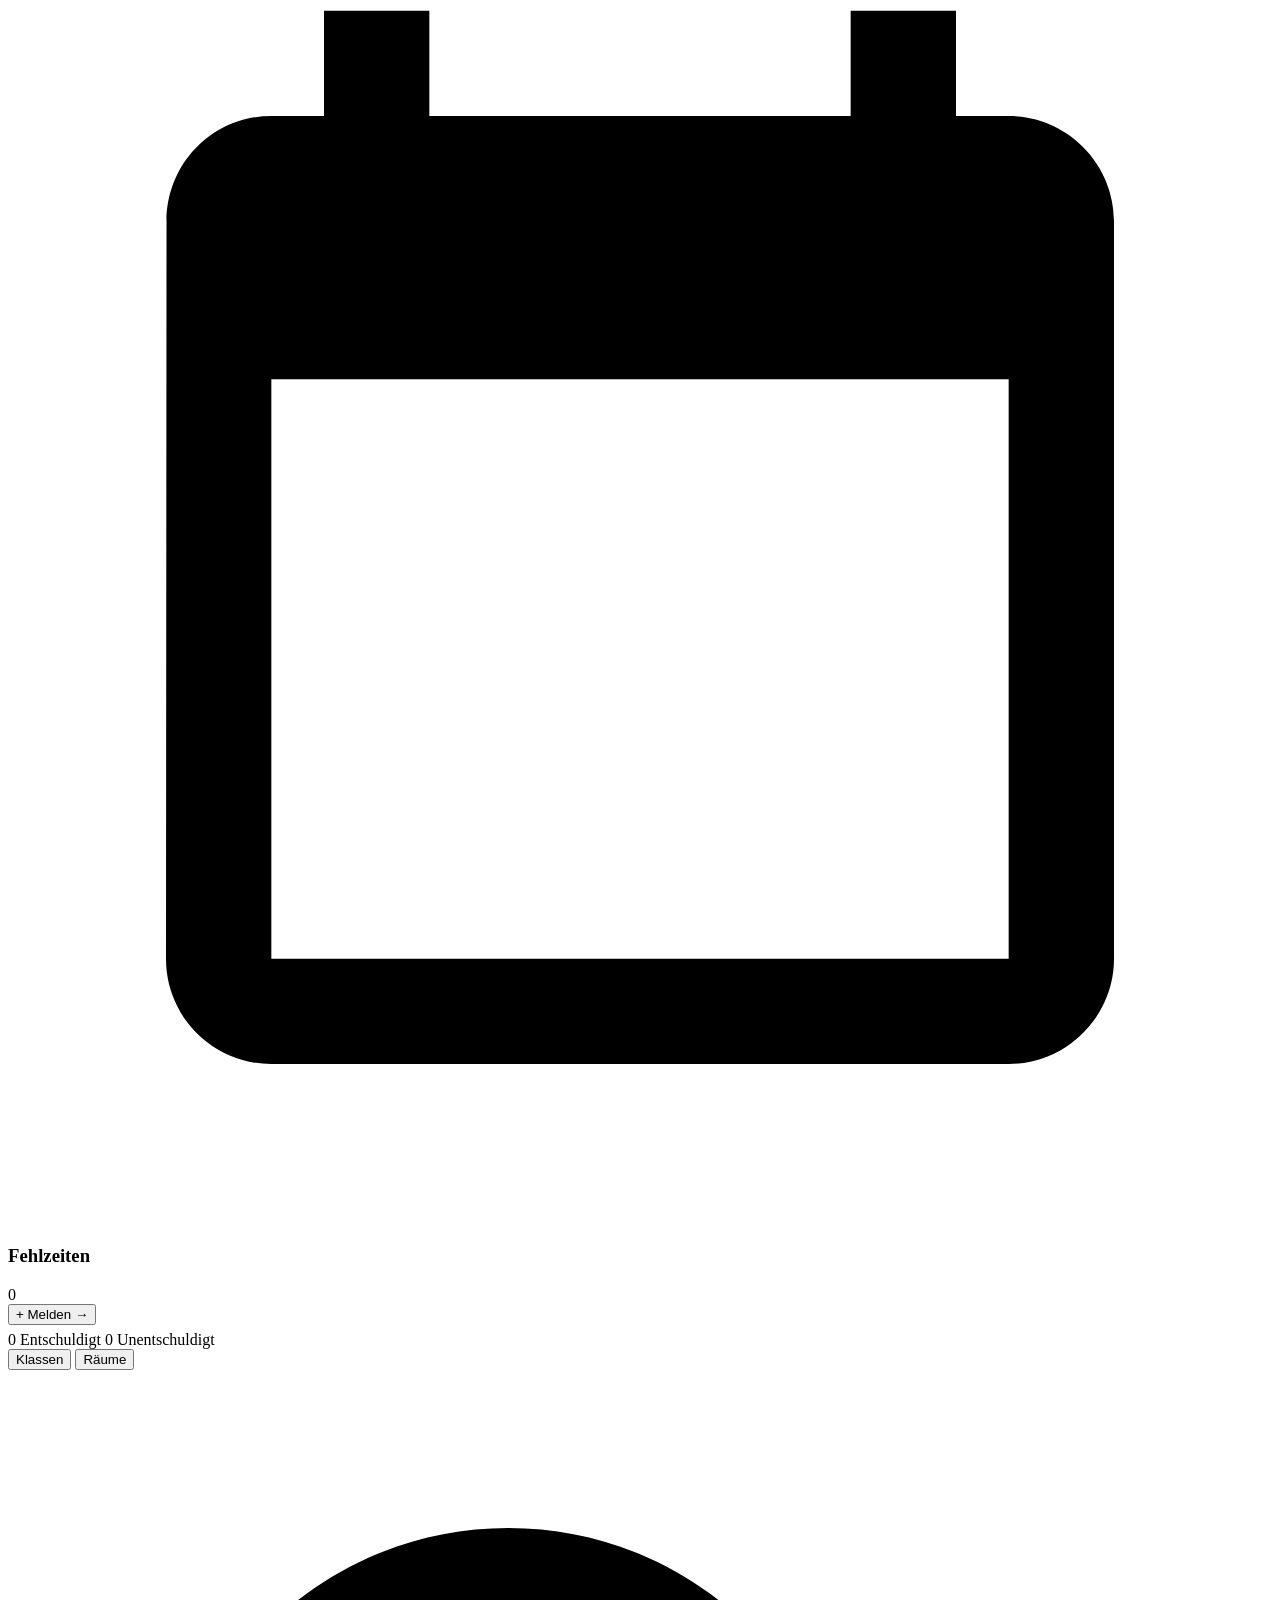
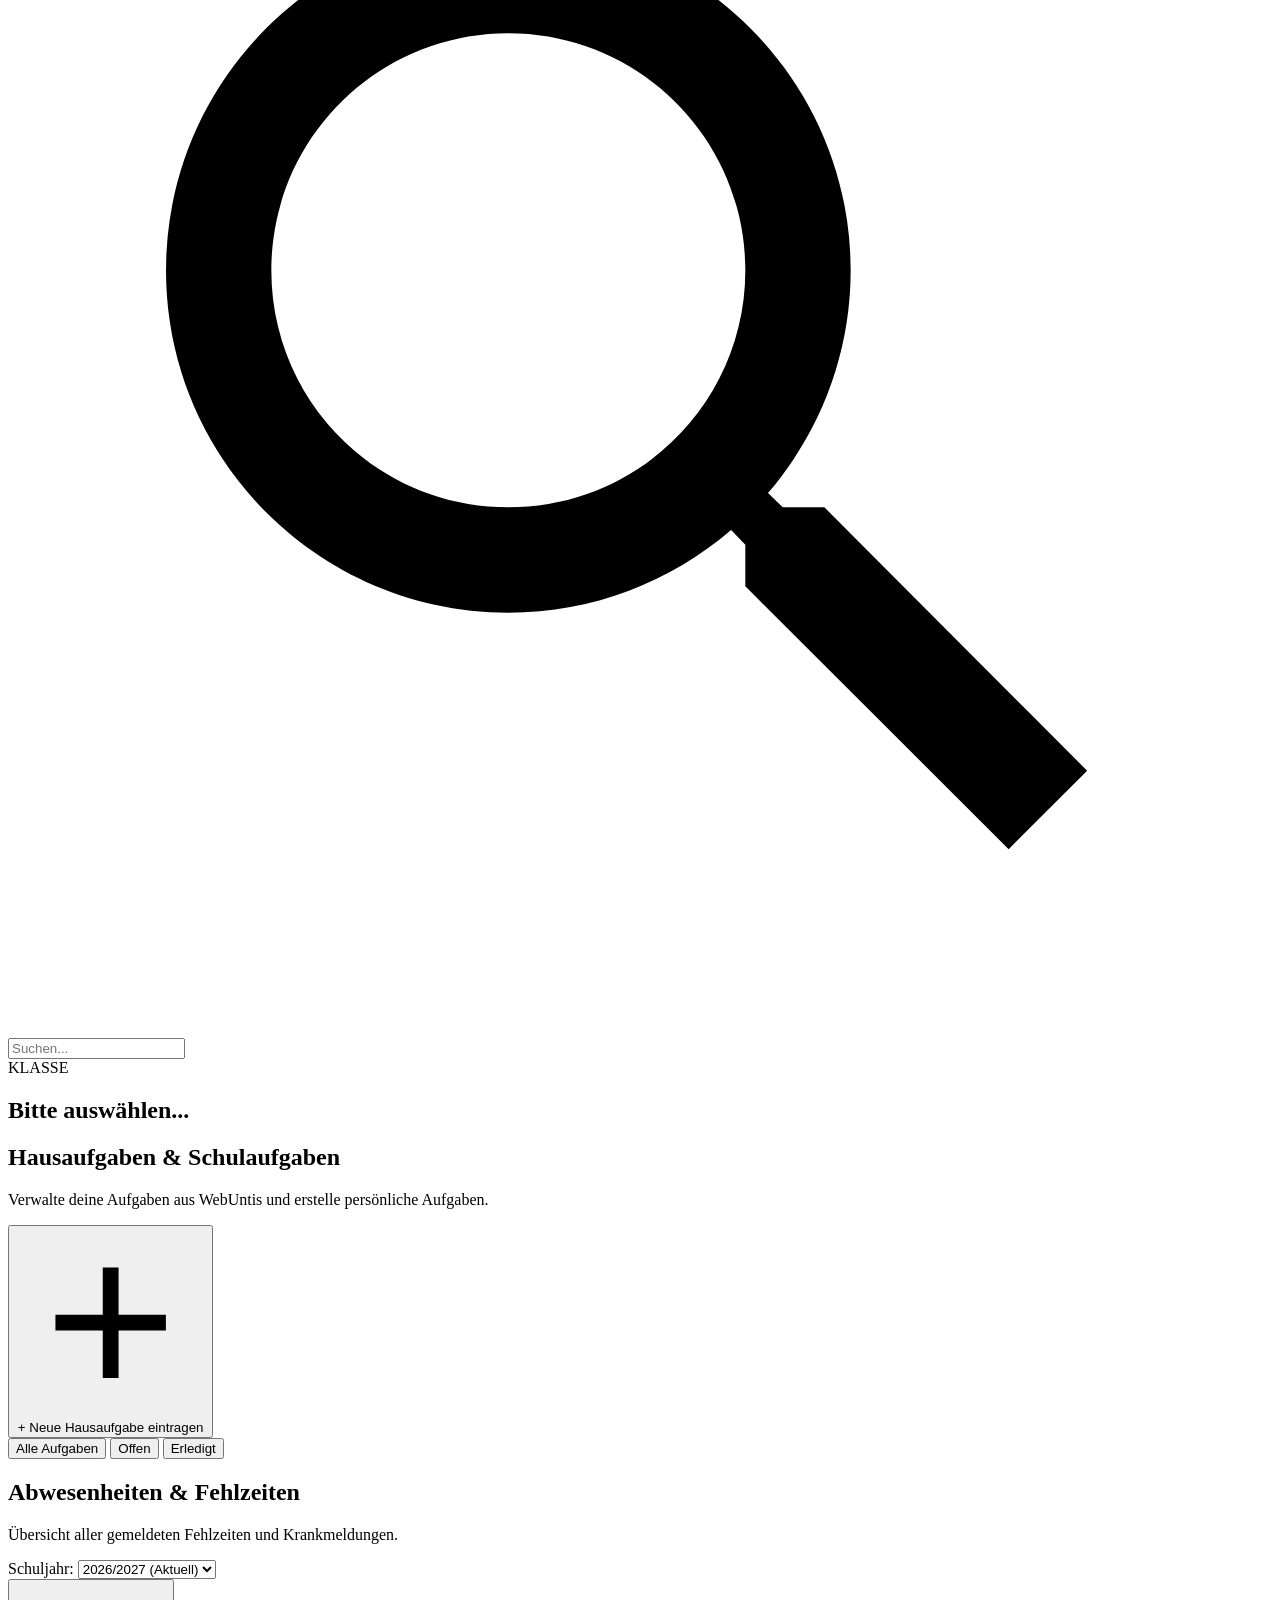
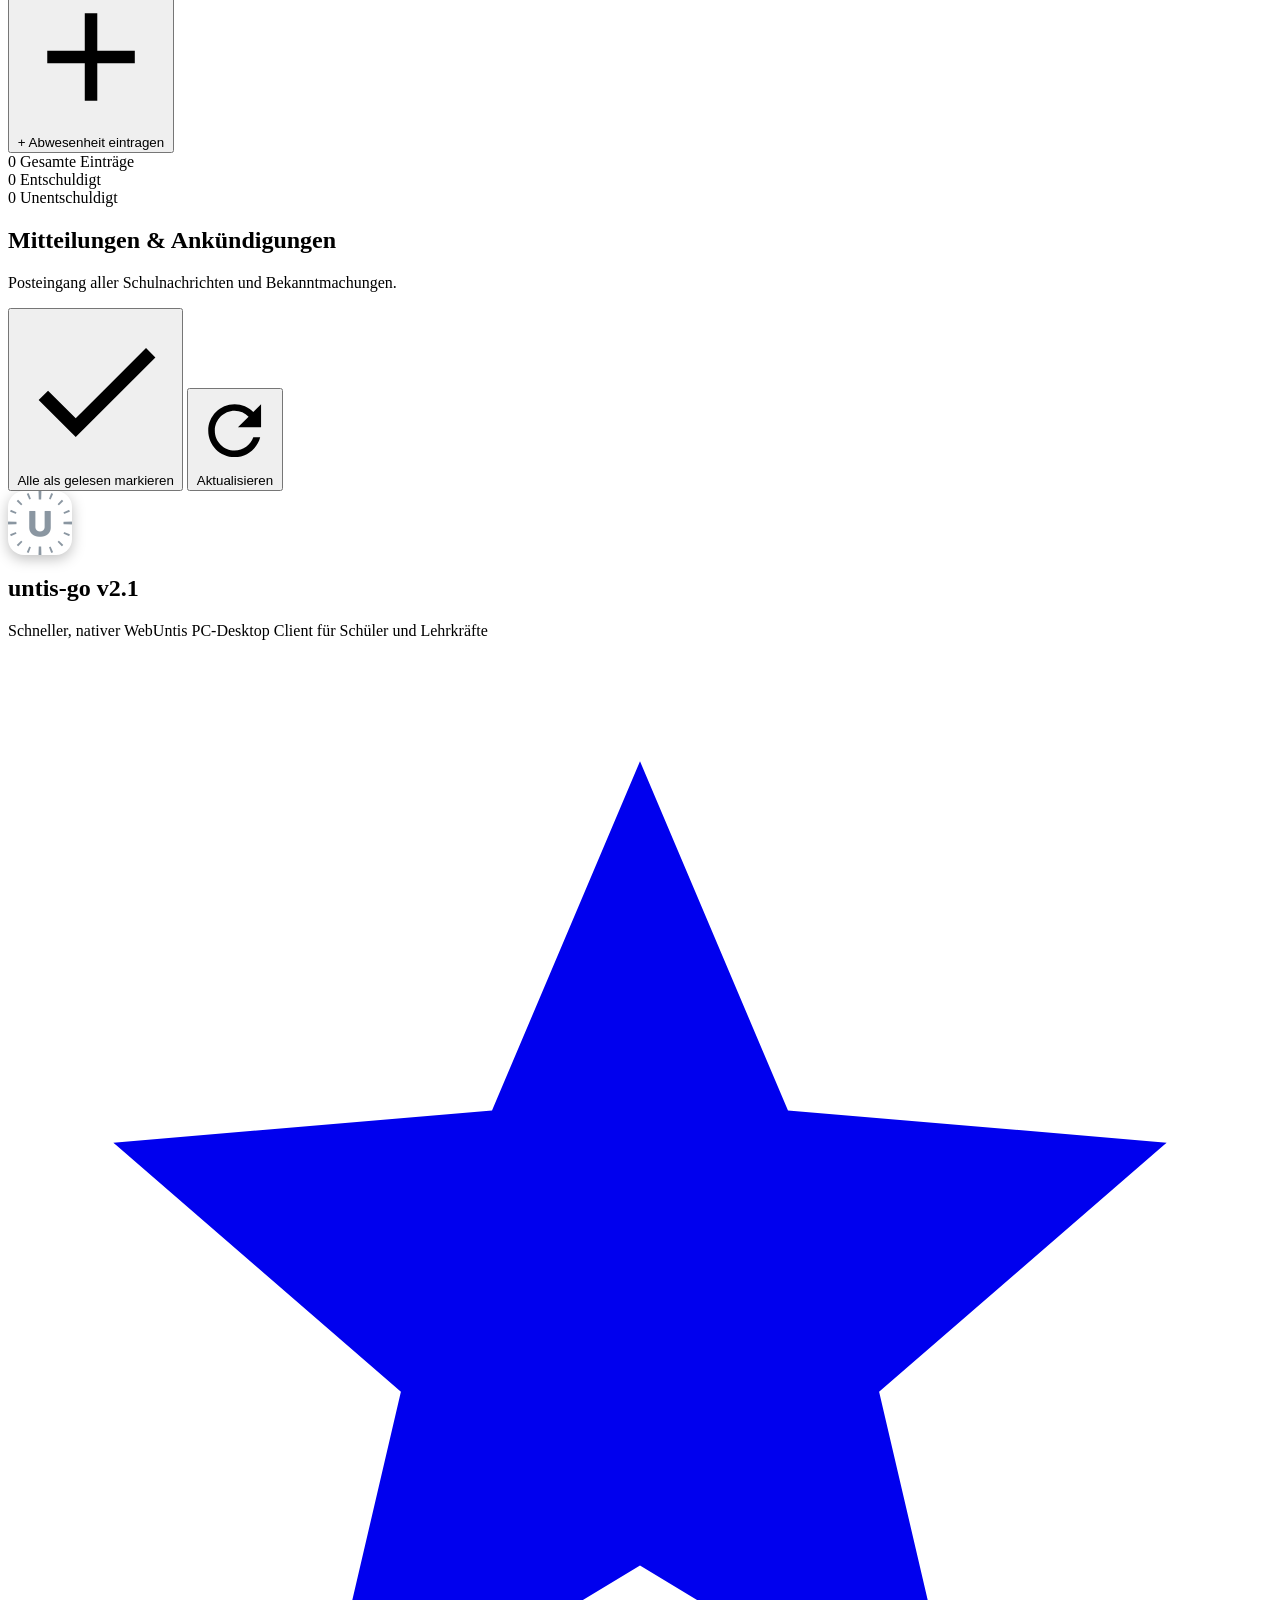
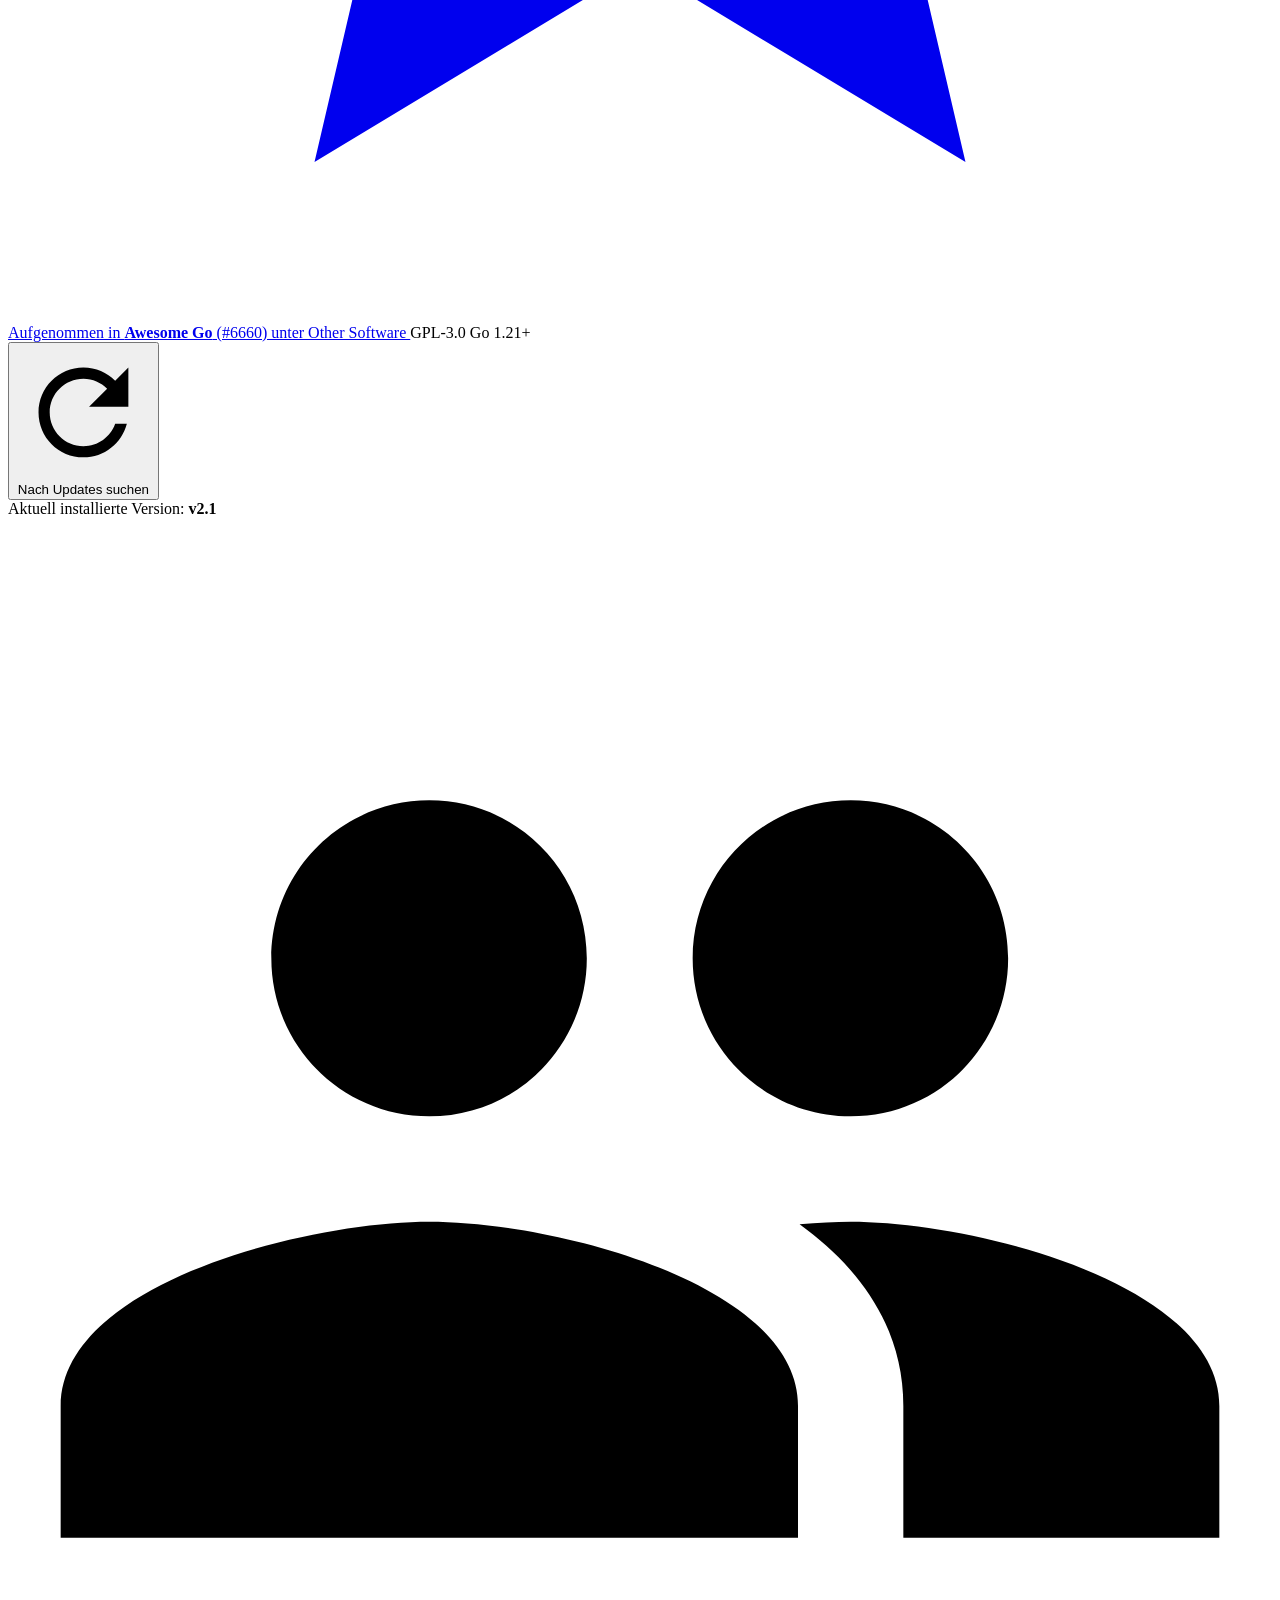
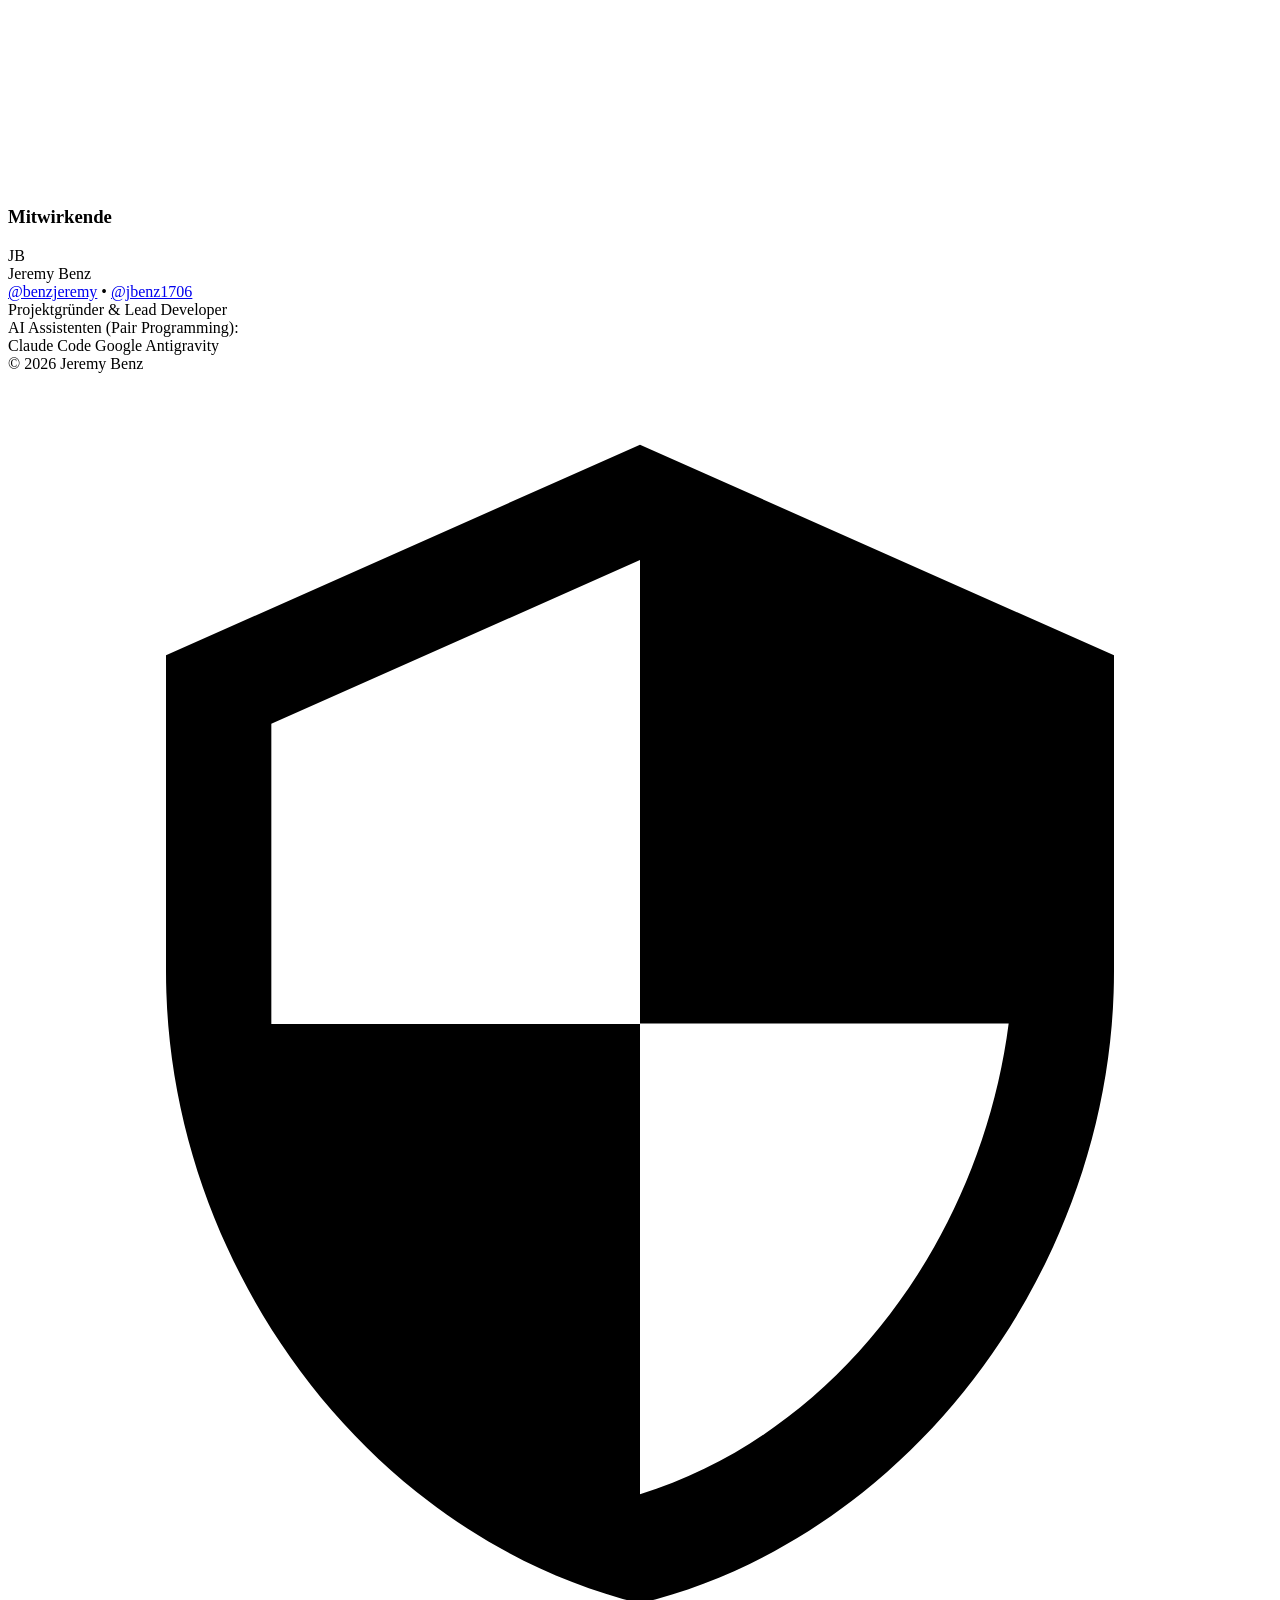
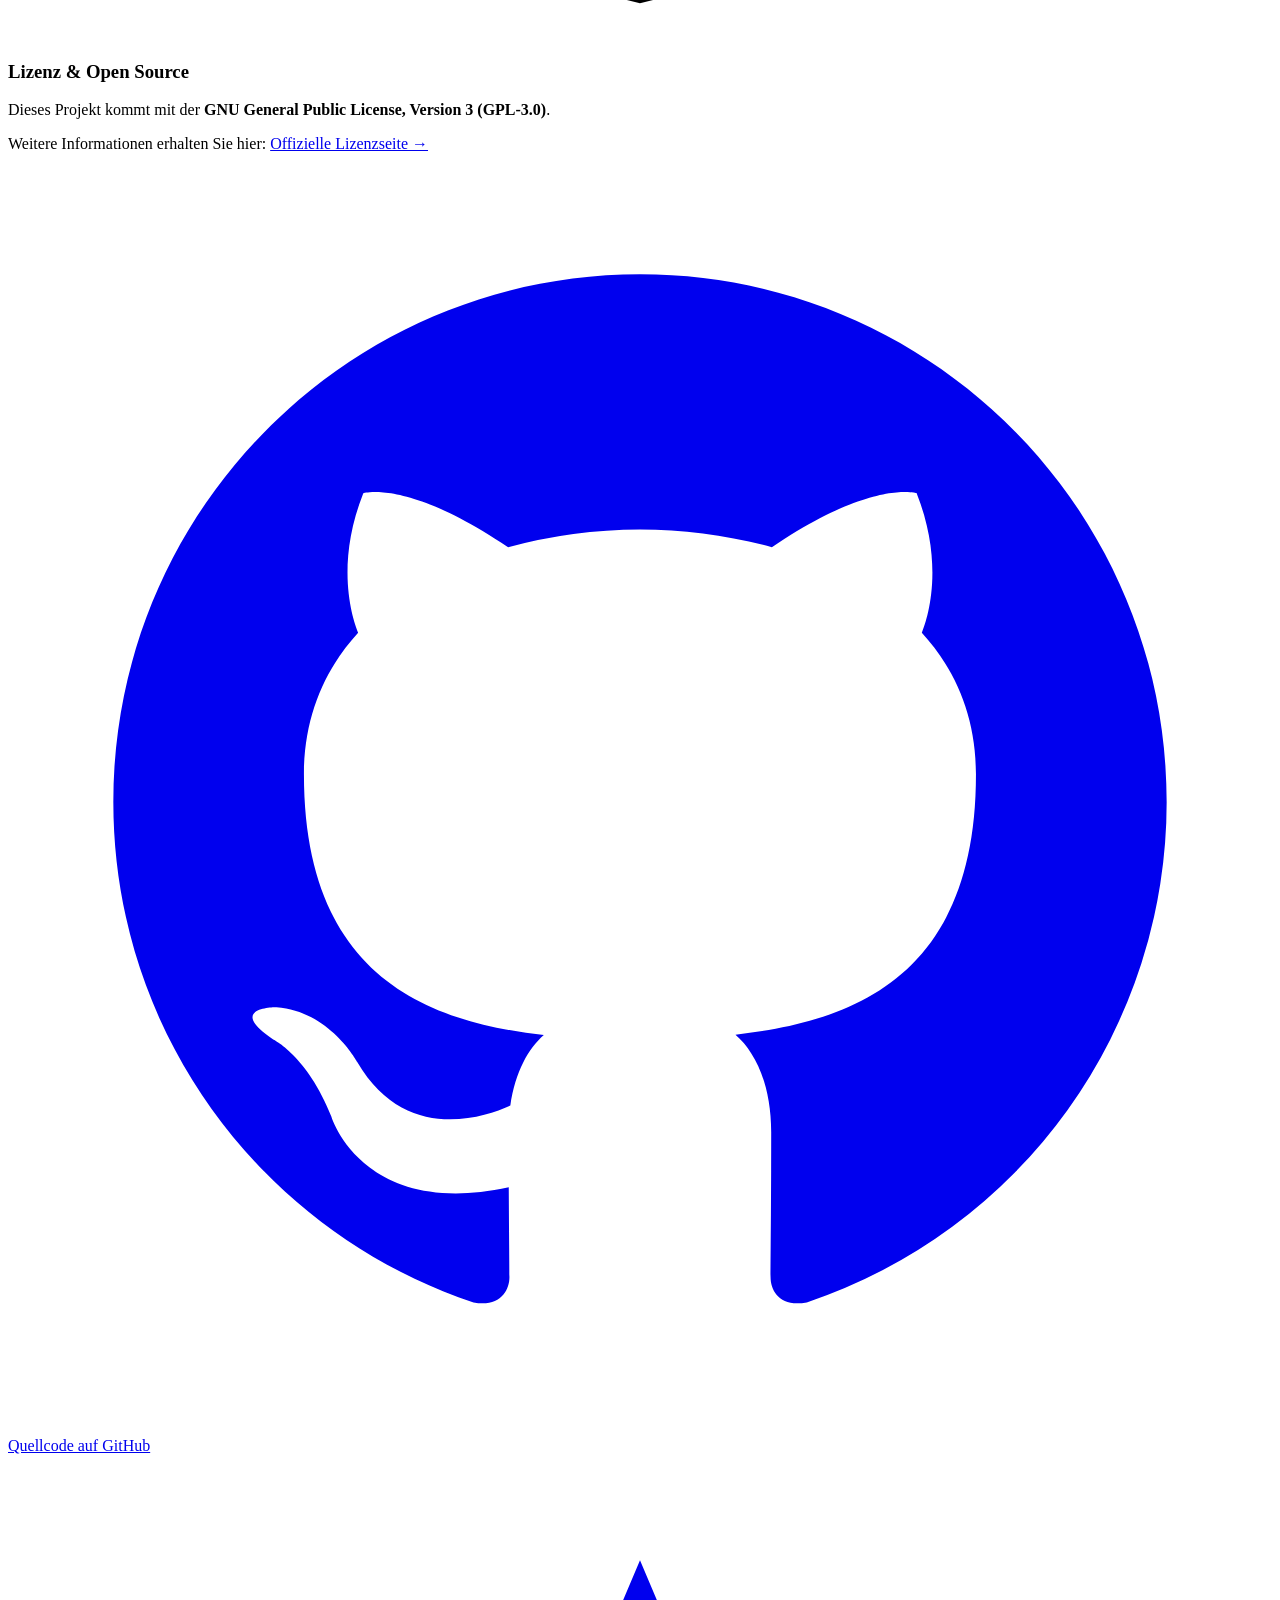
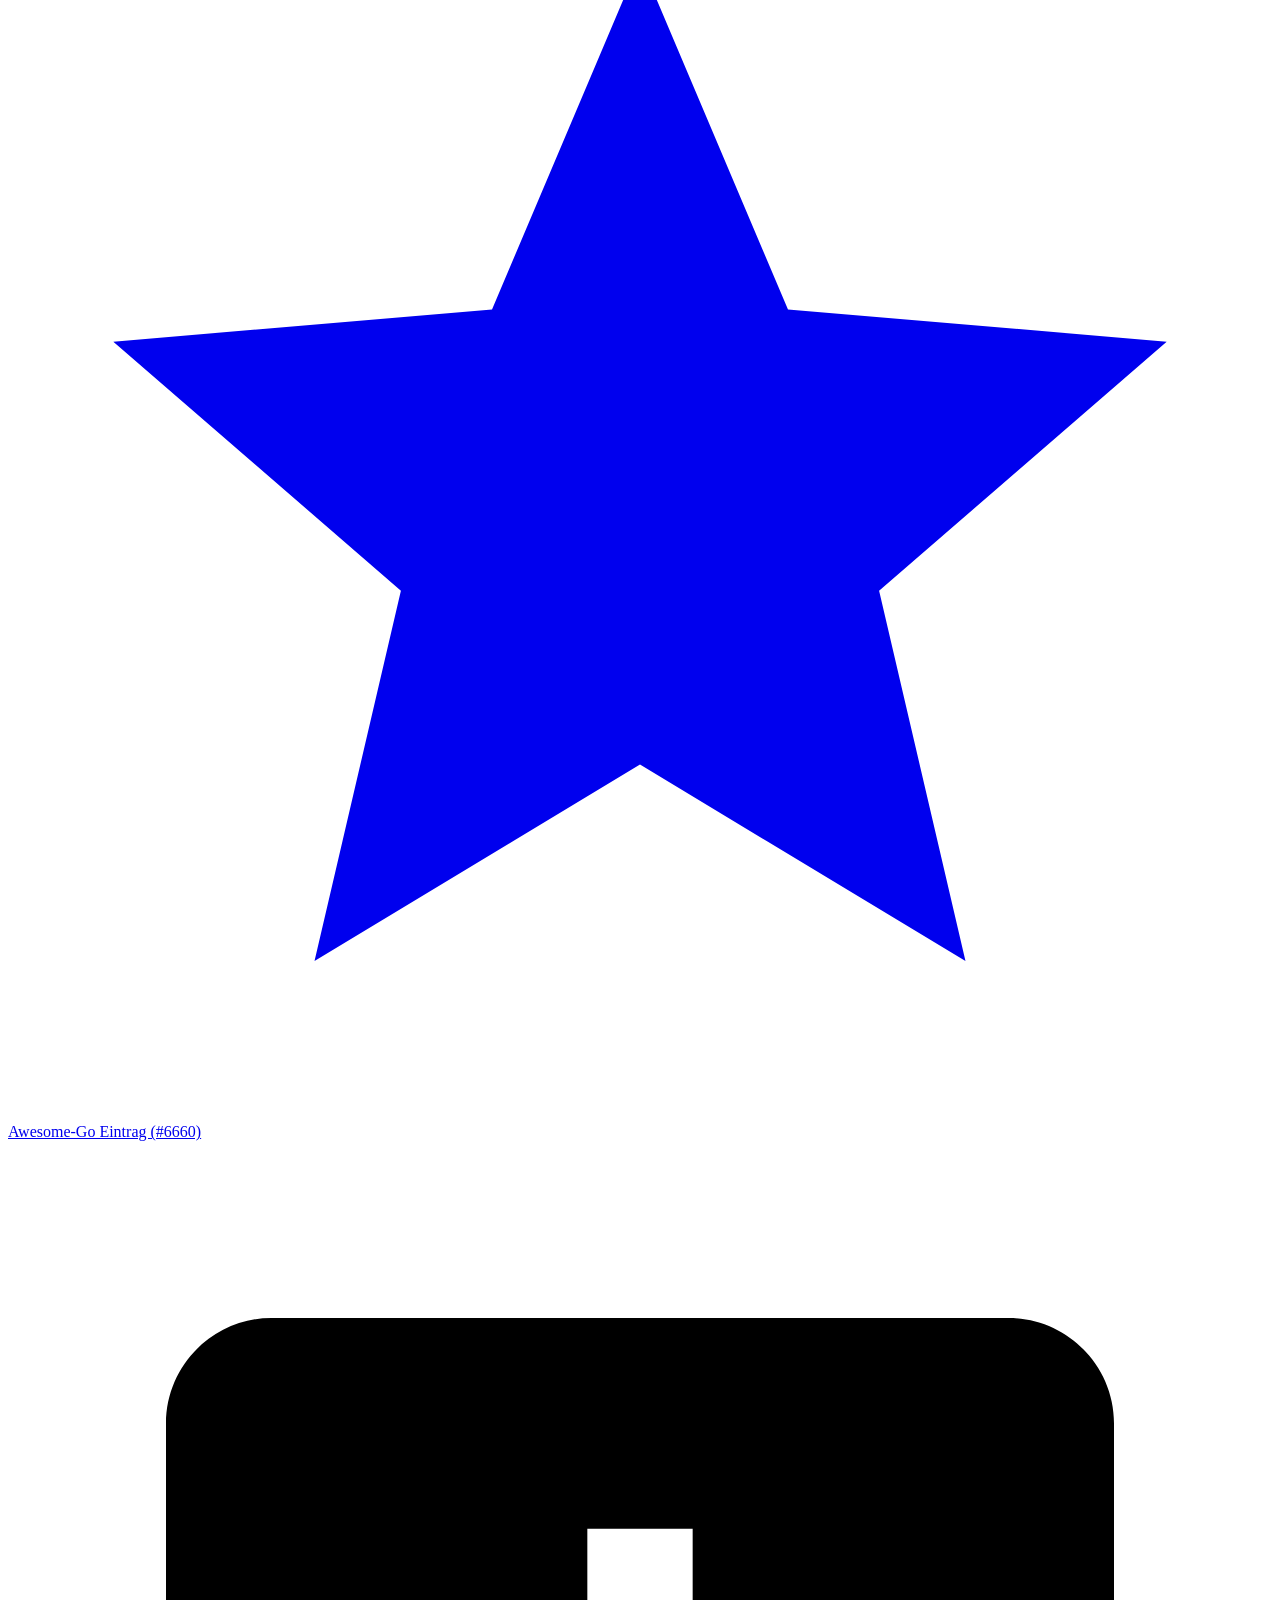
==== commit fa460013: "fix: normalize version strings to vX.X format (no trailing .0)" ====
--- a/web/index.html
+++ b/web/index.html
@@ -445,7 +445,7 @@
                   <img src="/icon.png" alt="Untis Logo" width="64" height="64" style="border-radius:16px; display:block; box-shadow:0 4px 14px rgba(0, 0, 0, 0.25);">
                 </div>
                 <div class="about-hero-text">
-                  <h2>untis-go <span class="about-version-chip">v2.1.0</span></h2>
+                  <h2>untis-go <span class="about-version-chip">v2.1</span></h2>
                   <p class="about-hero-sub">Schneller, nativer WebUntis PC-Desktop Client für Schüler und Lehrkräfte</p>
                   <div class="about-badges-row">
                     <a href="https://github.com/avelino/awesome-go#other-software" target="_blank" rel="noopener" class="about-badge awesome-go-badge" title="Öffne Awesome-Go auf GitHub">
@@ -466,7 +466,7 @@
                   <svg viewBox="0 0 24 24" fill="currentColor" class="btn-svg"><path d="M19.35 10.04C18.67 6.59 15.64 4 12 4c-9.11 4-6.6 5.64-5.35 8.04 2.34 8.36 0 10.91 0 14c0 3.31 2.69 6 6 6h13c2.76 0 5-2.24 5-5 0-2.64-2.05-4.78-4.65-4.96zM17 13l-5 5-5-5h3V9h4v4h3z"/></svg>
                   <span>Update installieren</span>
                 </button>
-                <div id="aboutUpdateStatusMsg" class="about-update-status">Aktuell installierte Version: <strong>v2.1.0</strong></div>
+                <div id="aboutUpdateStatusMsg" class="about-update-status">Aktuell installierte Version: <strong>v2.1</strong></div>
               </div>
             </div>
 
@@ -826,9 +826,9 @@
       </div>
       <div class="update-modal-body">
         <div class="update-version-row">
-          <div class="ver-badge curr">Aktuell: <span id="updateCurrentVer">v2.1.0</span></div>
+          <div class="ver-badge curr">Aktuell: <span id="updateCurrentVer">v2.1</span></div>
           <div class="ver-arrow">&rarr;</div>
-          <div class="ver-badge next">Neu: <span id="updateNewVer">v2.1.0</span></div>
+          <div class="ver-badge next">Neu: <span id="updateNewVer">v2.1</span></div>
         </div>
         <h4 id="updateReleaseTitle" style="margin: 12px 0 6px;">Untis Desktop</h4>
         <div class="update-release-notes" id="updateReleaseNotes">Lade Versionshinweise...</div>
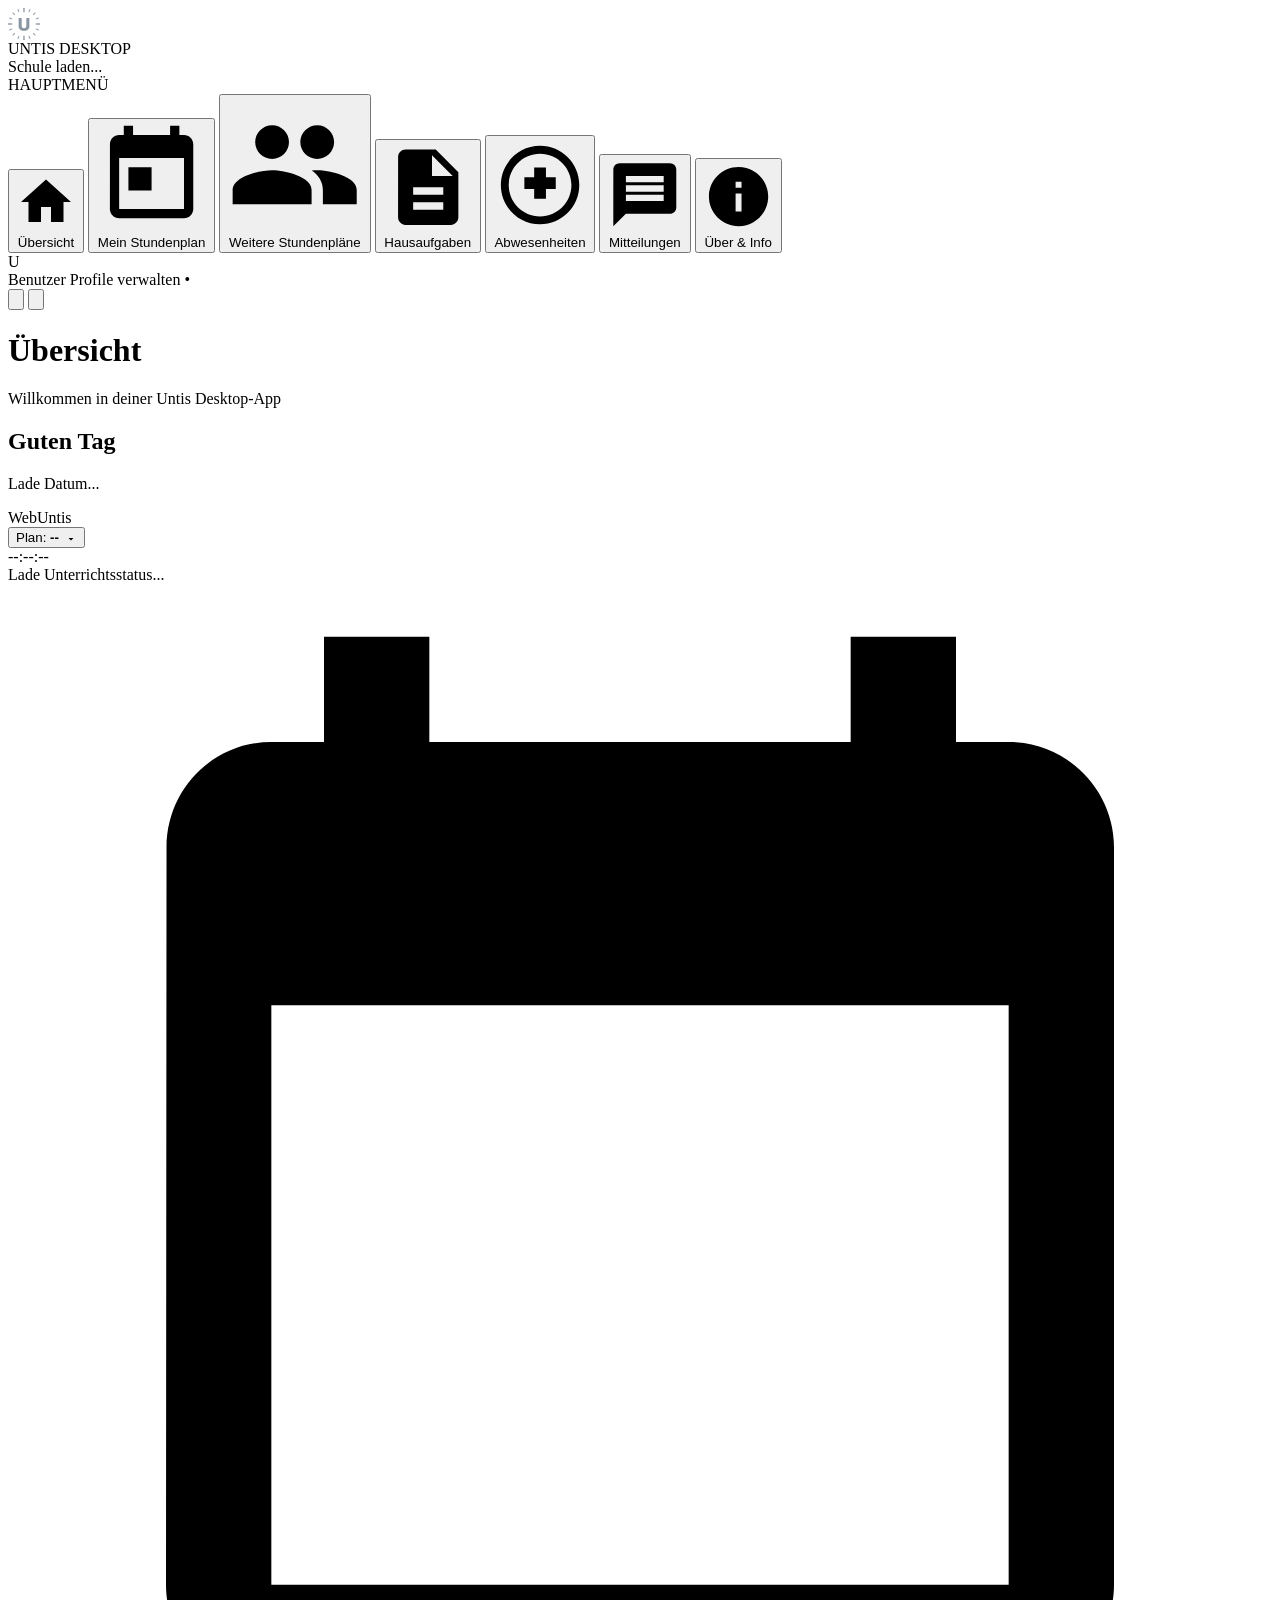
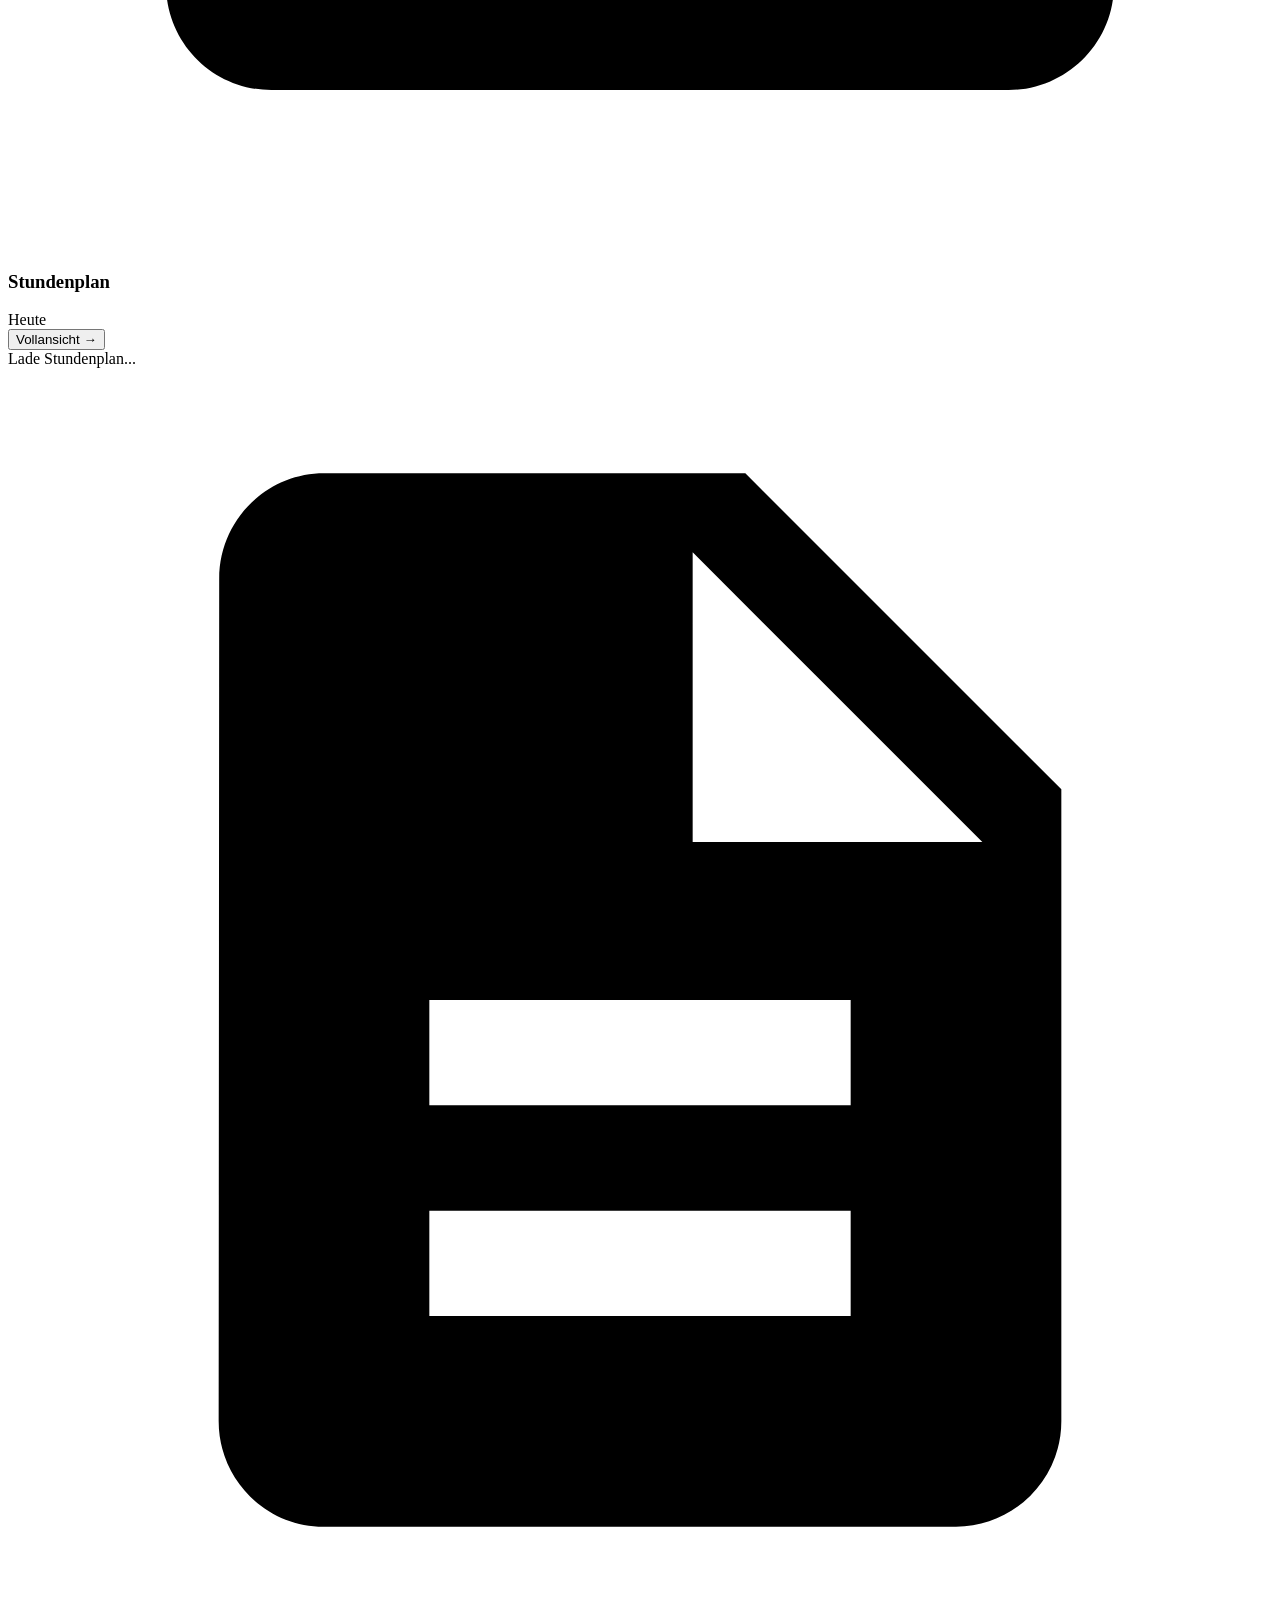
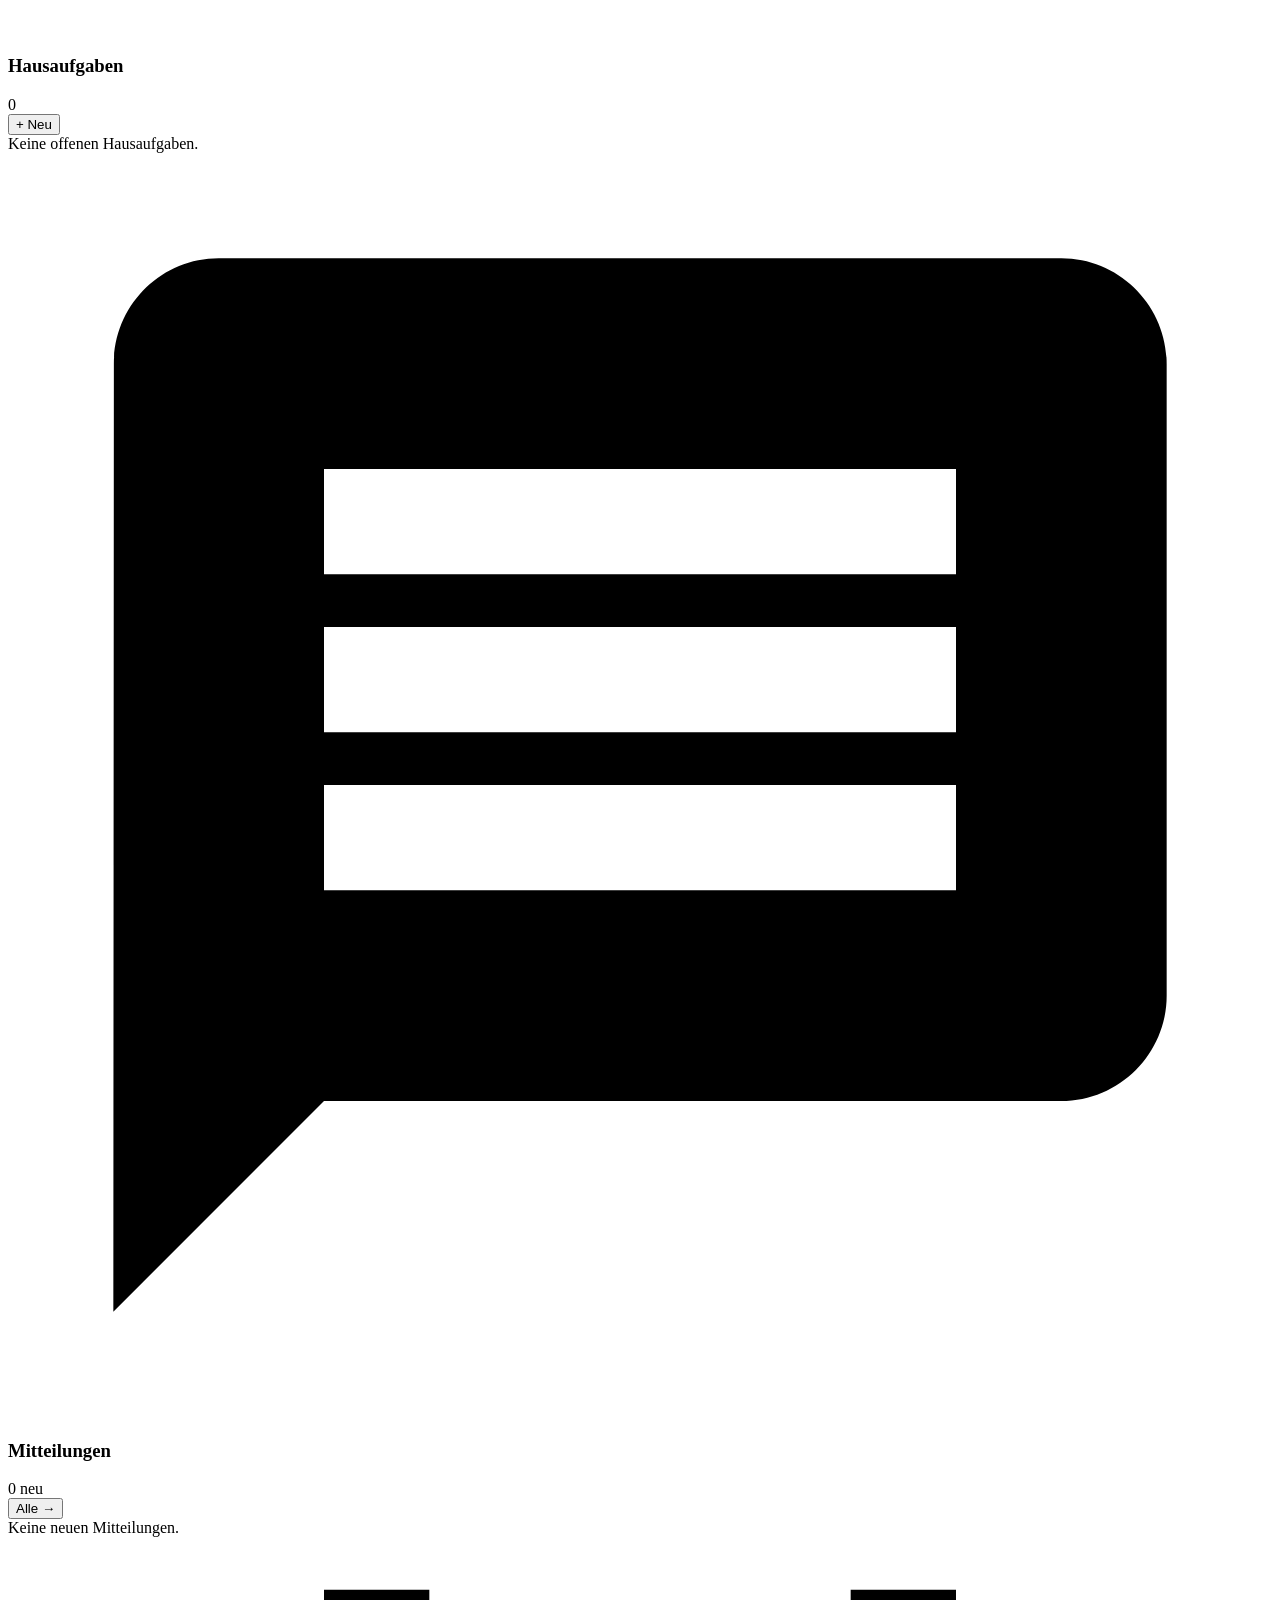
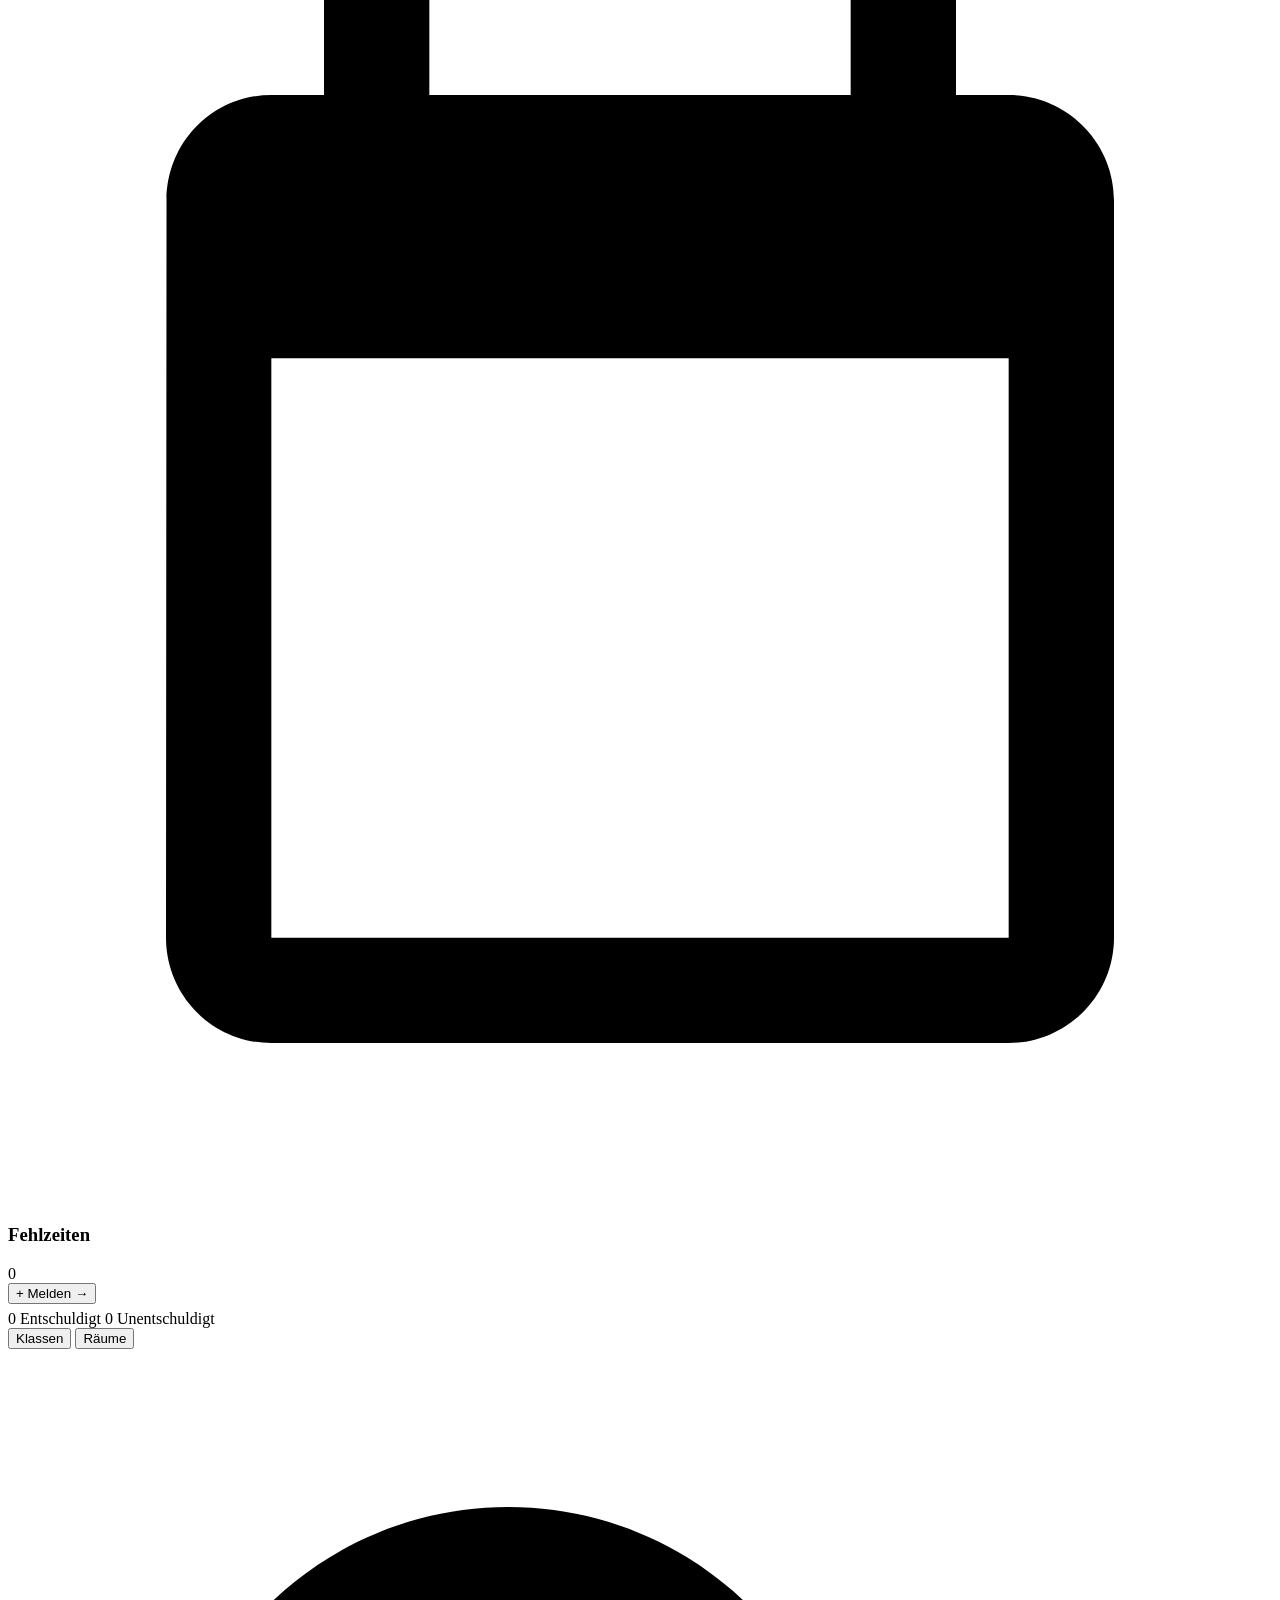
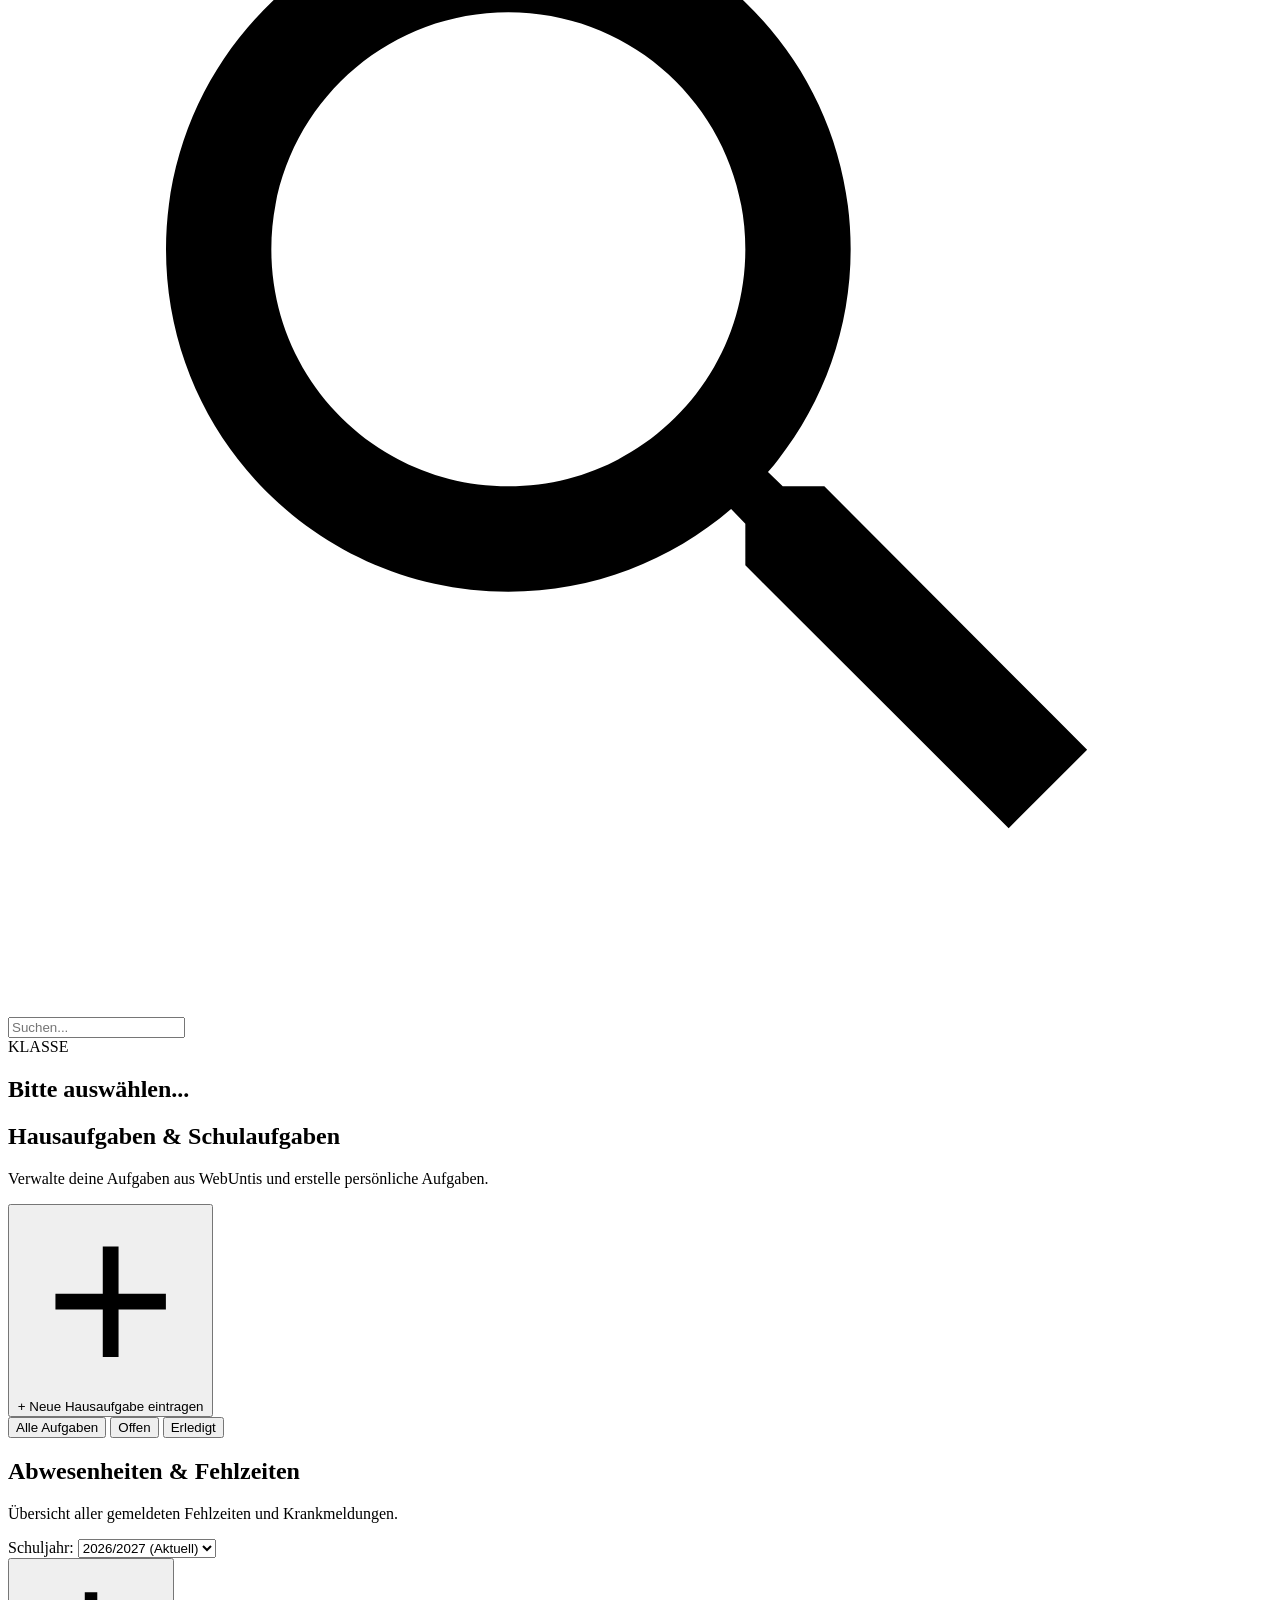
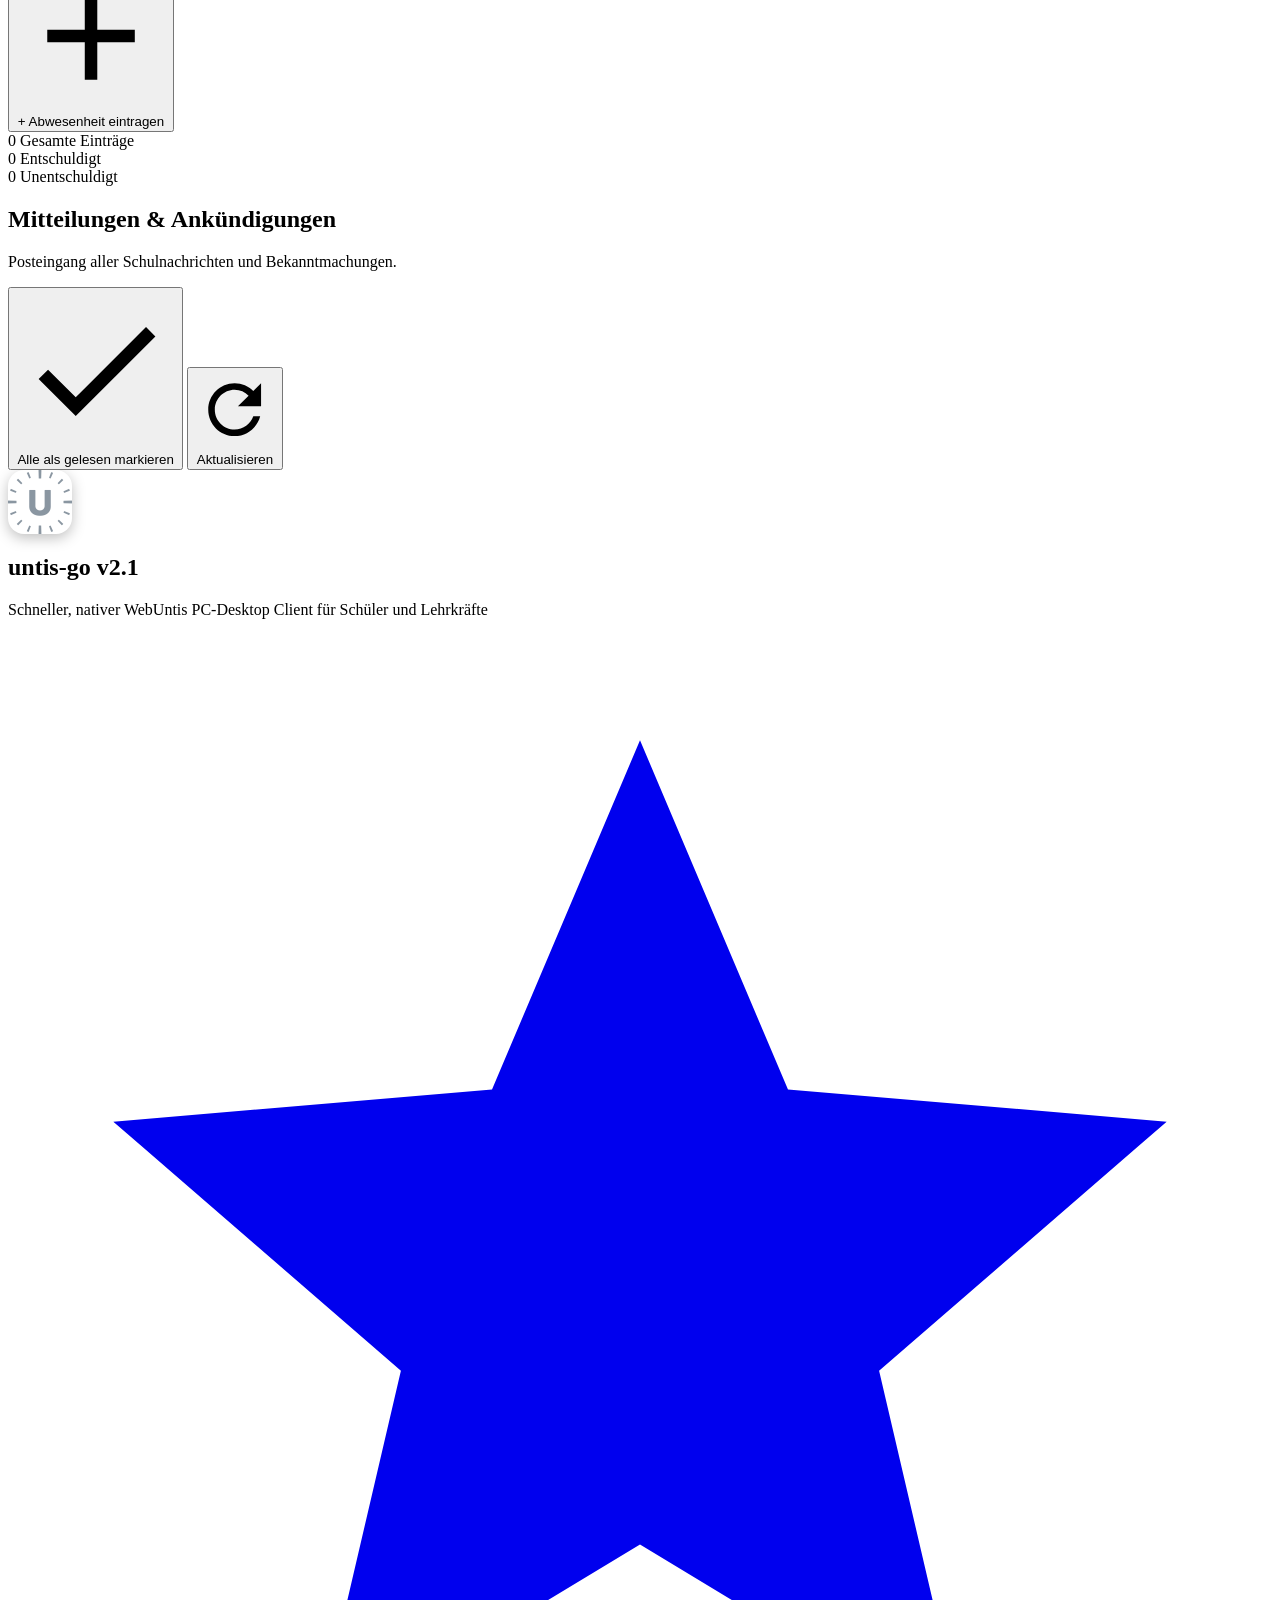
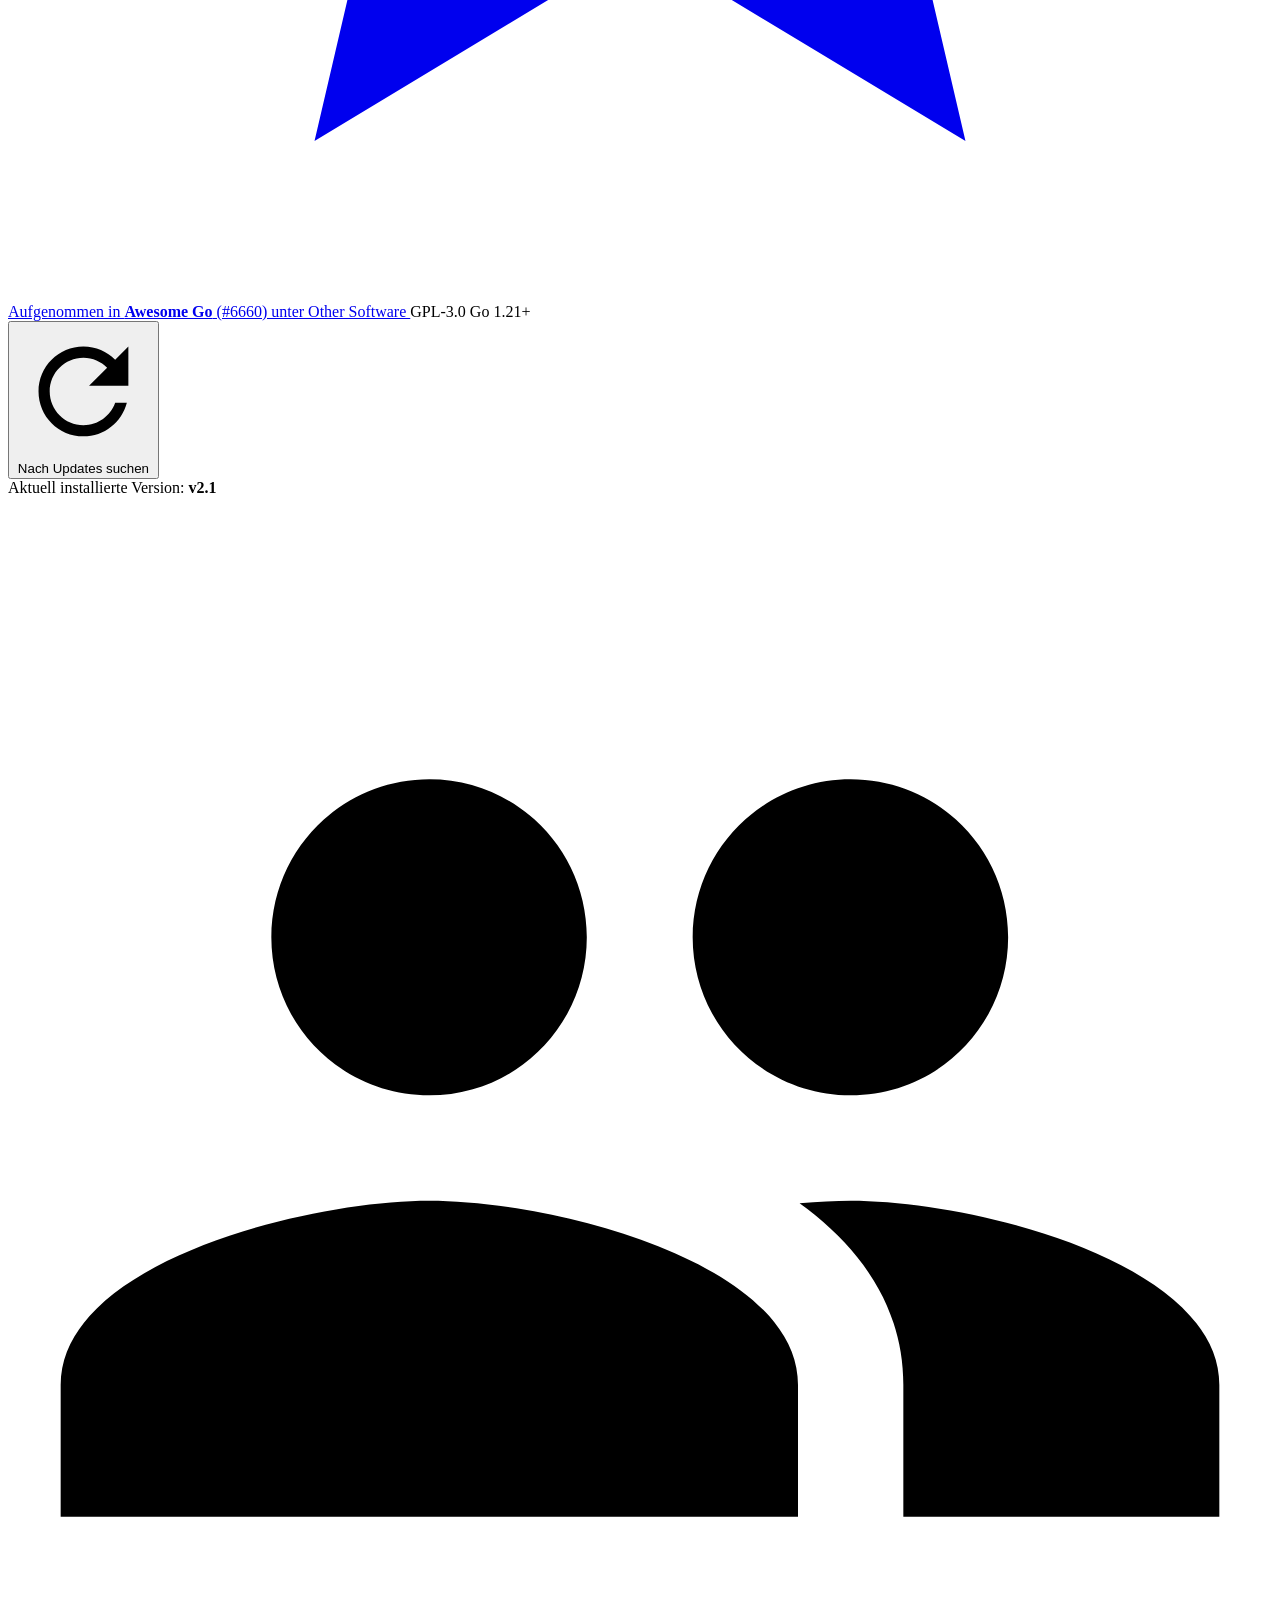
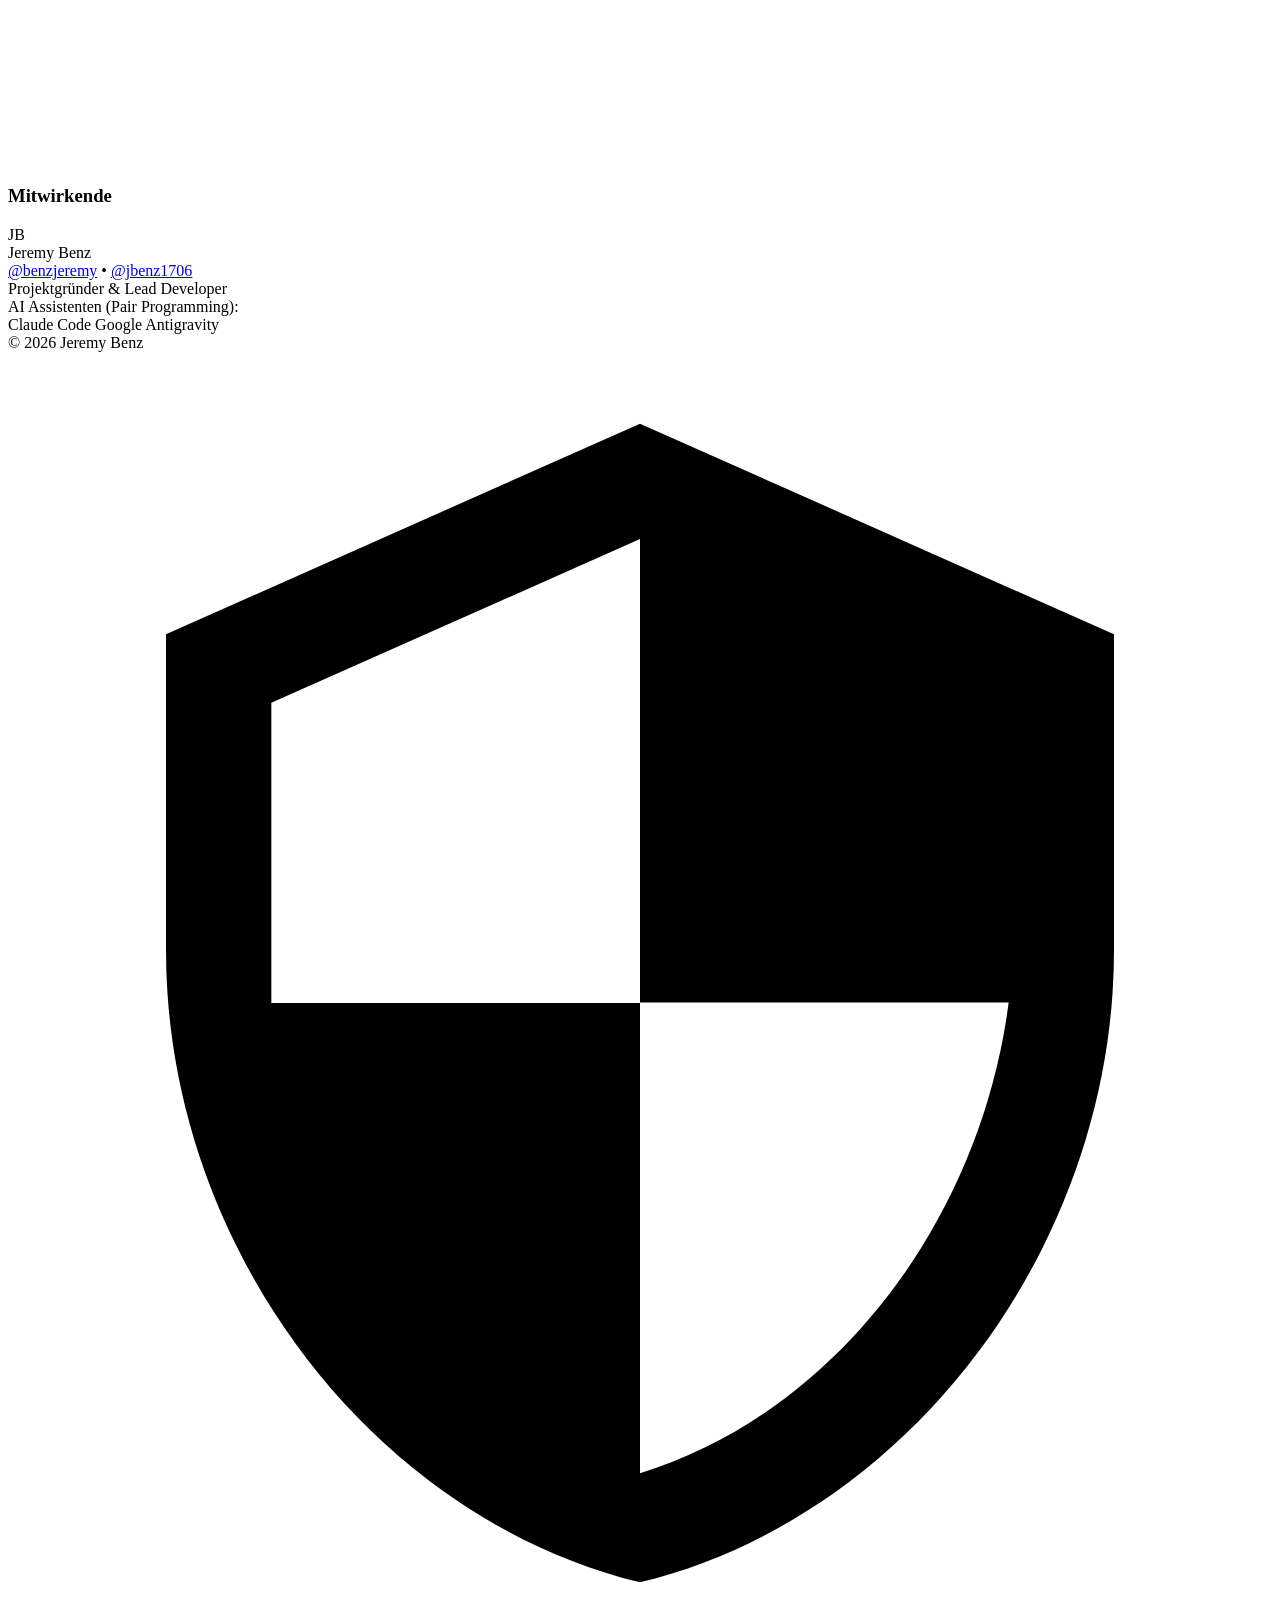
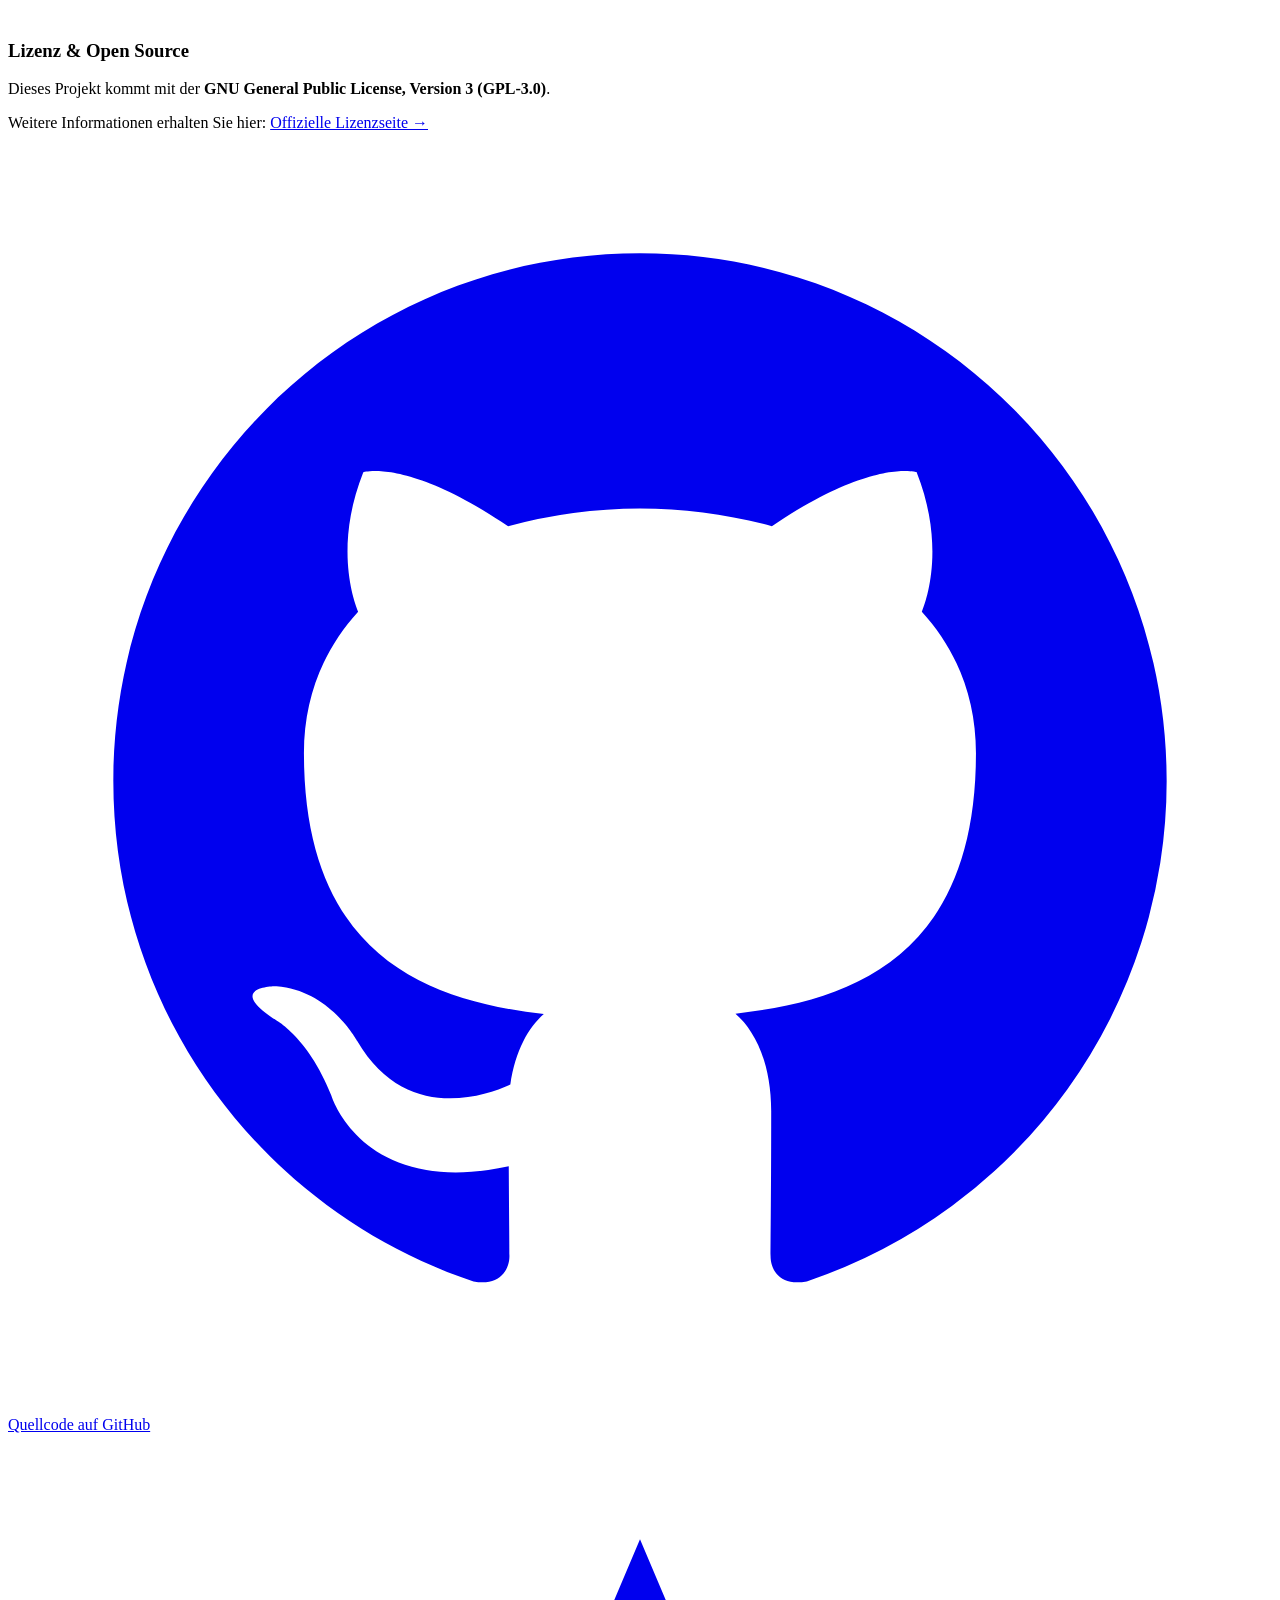
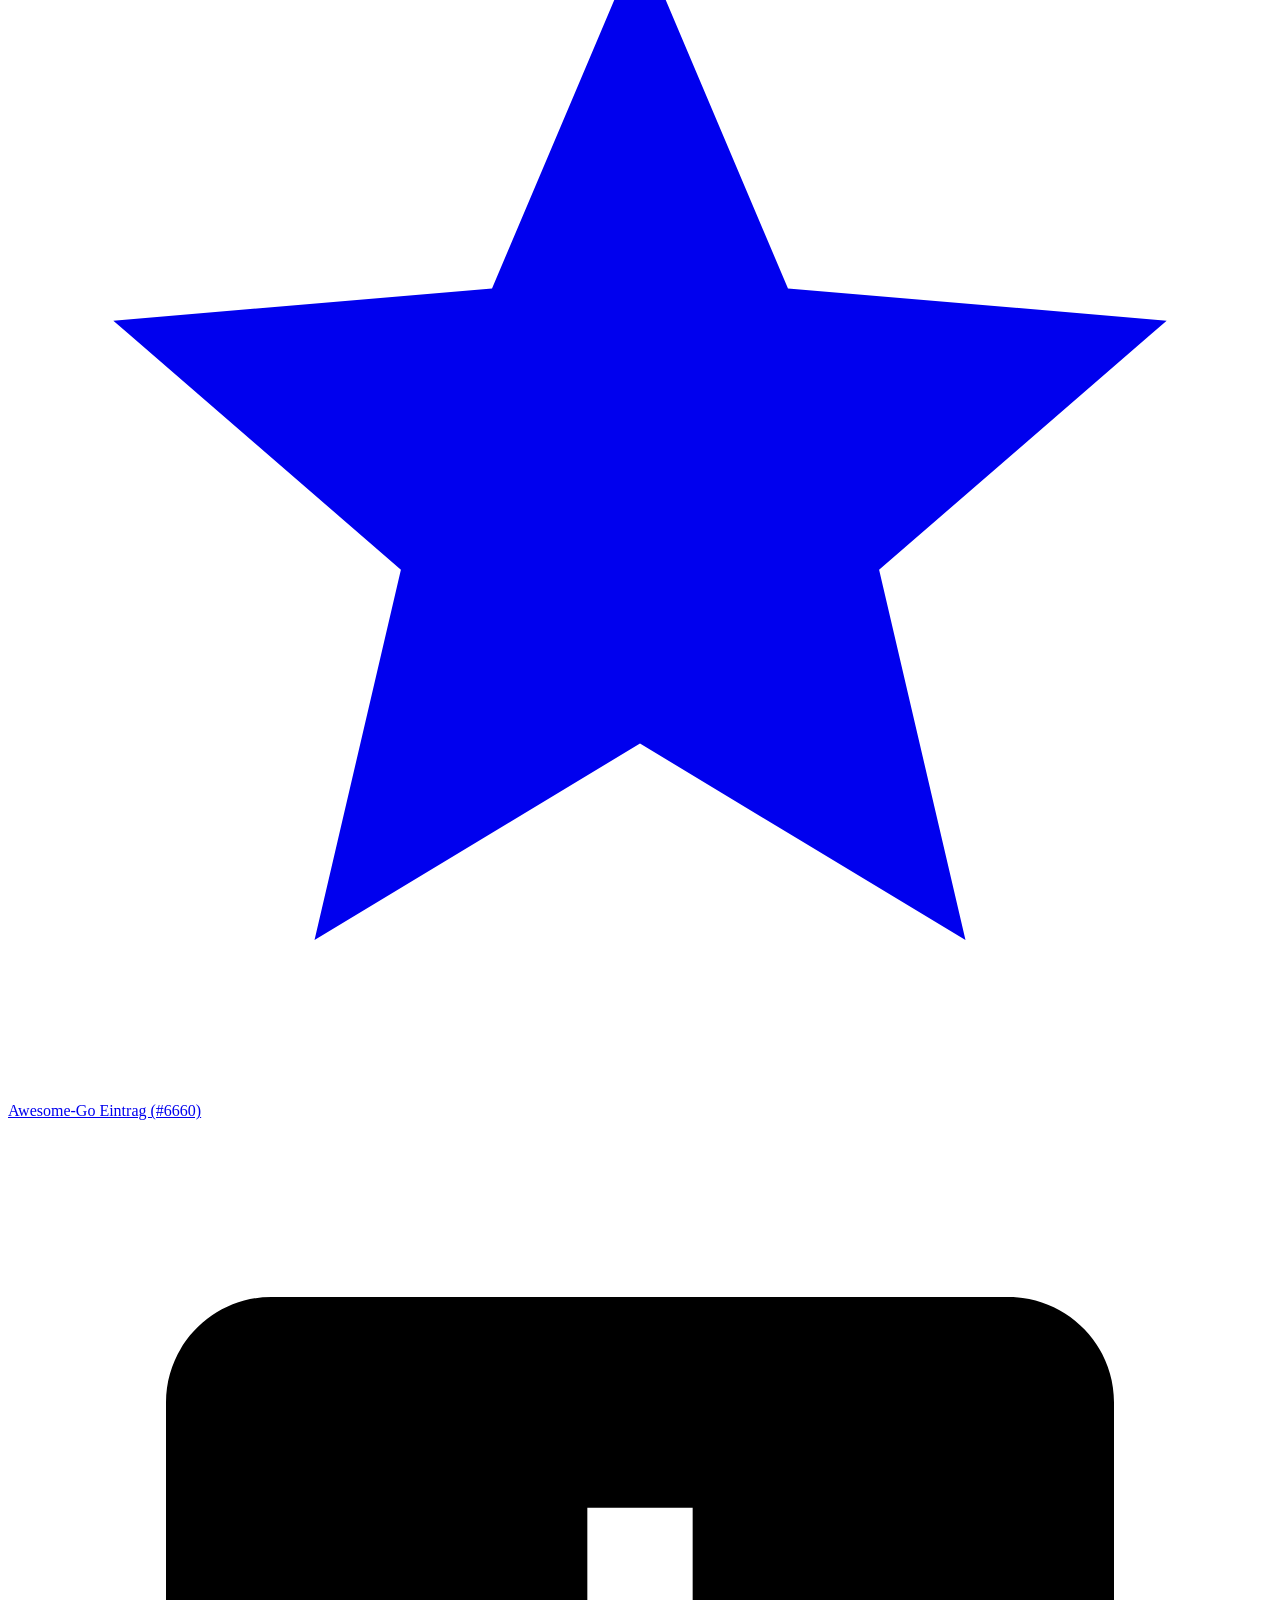
==== commit 06729240: "feat(privacy): remove Microsoft integration and OneDrive gatekeeper for v2.2 compliance" ====
--- a/web/index.html
+++ b/web/index.html
@@ -140,19 +140,14 @@
             <button class="seg-btn active" id="segViewDay" title="Tagesansicht (D)">Tag</button>
             <button class="seg-btn" id="segViewWeek" title="Wochenansicht (W)">Woche</button>
           </div>
-        </div>
-
-        <!-- Microsoft Account & OneDrive Cloud Sync Status -->
-        <div class="topbar-right-user">
-          <button type="button" class="topbar-ms-chip" id="topbarMsChip" onclick="openMsCloudModal()" title="Microsoft & OneDrive Synchronisierung (v1.6)">
-            <span class="ms-quad-icon">
-              <span class="ms-sq r"></span><span class="ms-sq g"></span>
-              <span class="ms-sq b"></span><span class="ms-sq y"></span>
-            </span>
-            <span class="ms-chip-label" id="topbarMsLabel">OneDrive</span>
-            <span class="ms-sync-dot online" id="topbarMsSyncDot" title="OneDrive Synchronisiert"></span>
+
+          <button class="today-jump-btn" id="btnExportICal" onclick="exportTimetableICal()" title="Stundenplan als RFC-5545 .ics Kalenderdatei exportieren" style="display:inline-flex;align-items:center;gap:5px;cursor:pointer;">
+            <svg viewBox="0 0 24 24" width="13" height="13" fill="currentColor"><path d="M19 9h-4V3H9v6H5l7 7 7-7zM5 18v2h14v-2H5z"/></svg>
+            <span>.ics</span>
           </button>
         </div>
+
+        <!-- Microsoft integration removed for privacy compliance (v2.2) -->
       </header>
 
       <!-- VIEW CONTAINER -->
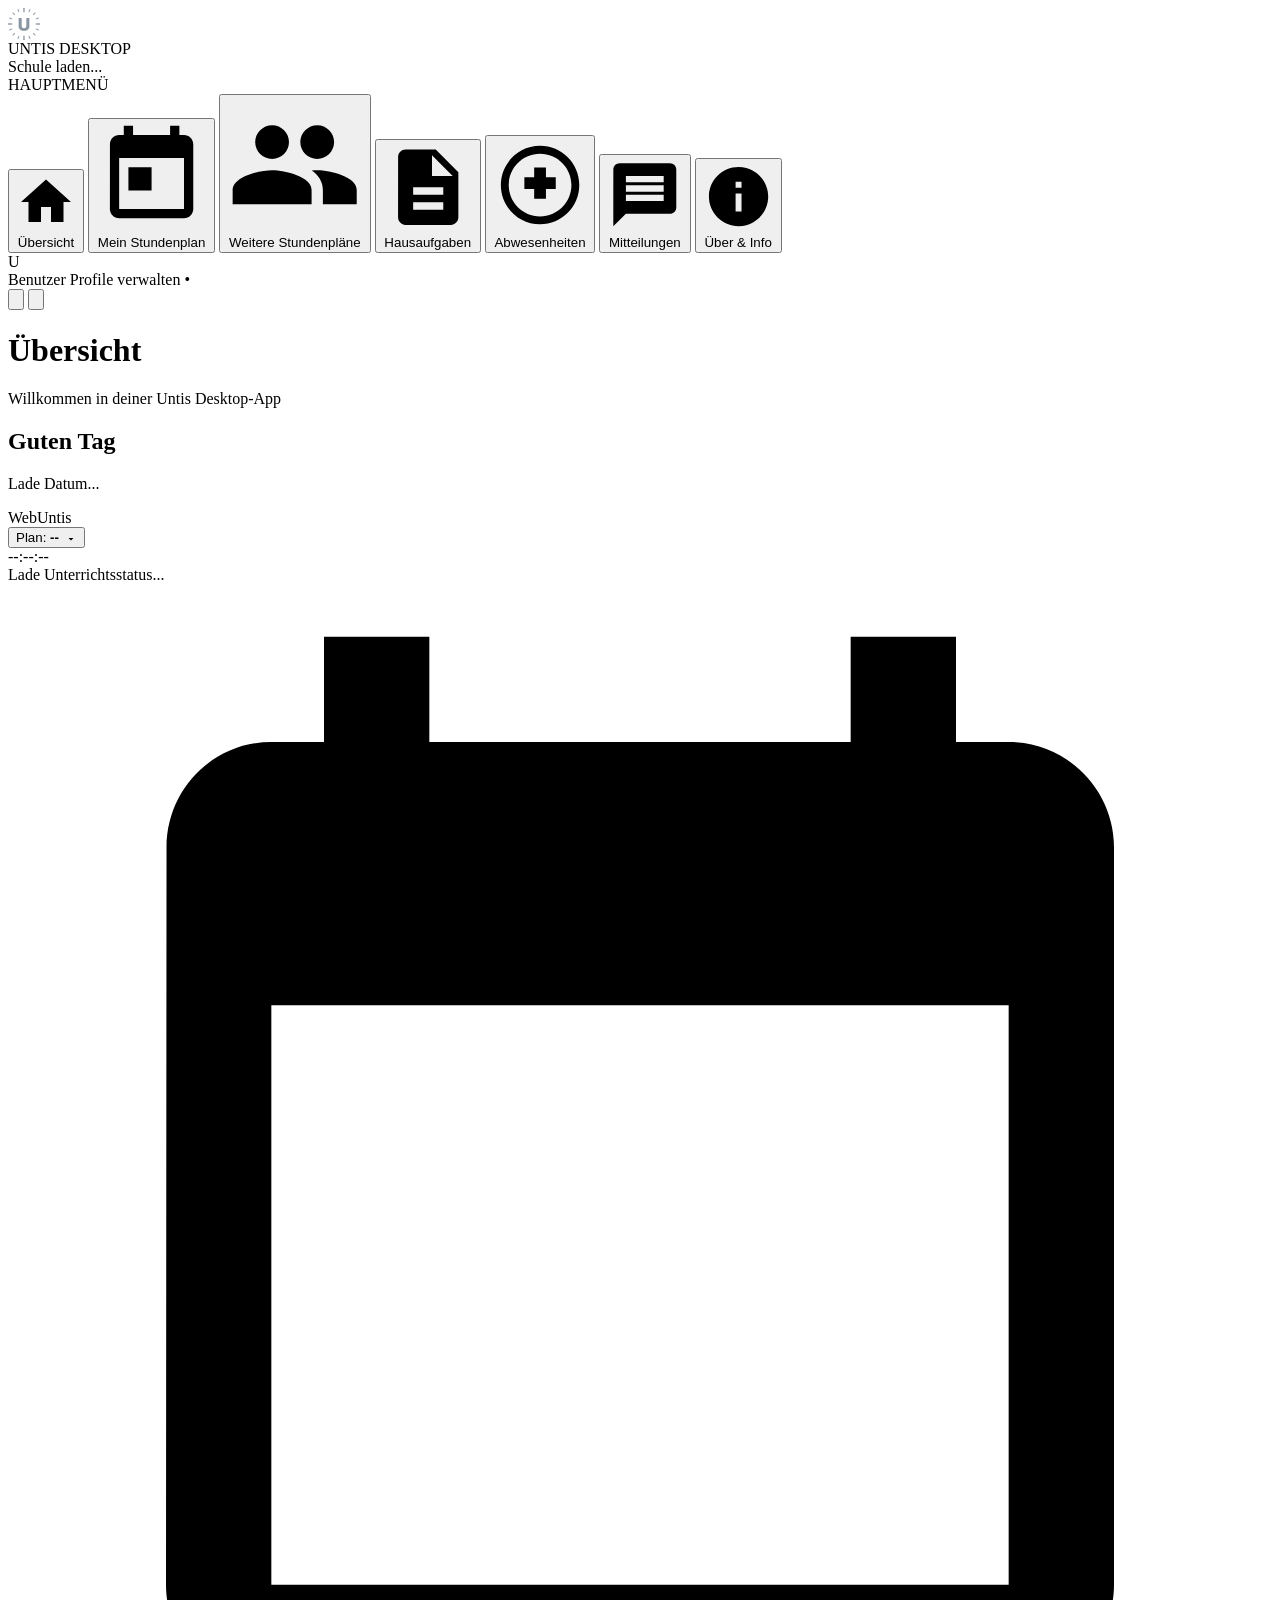
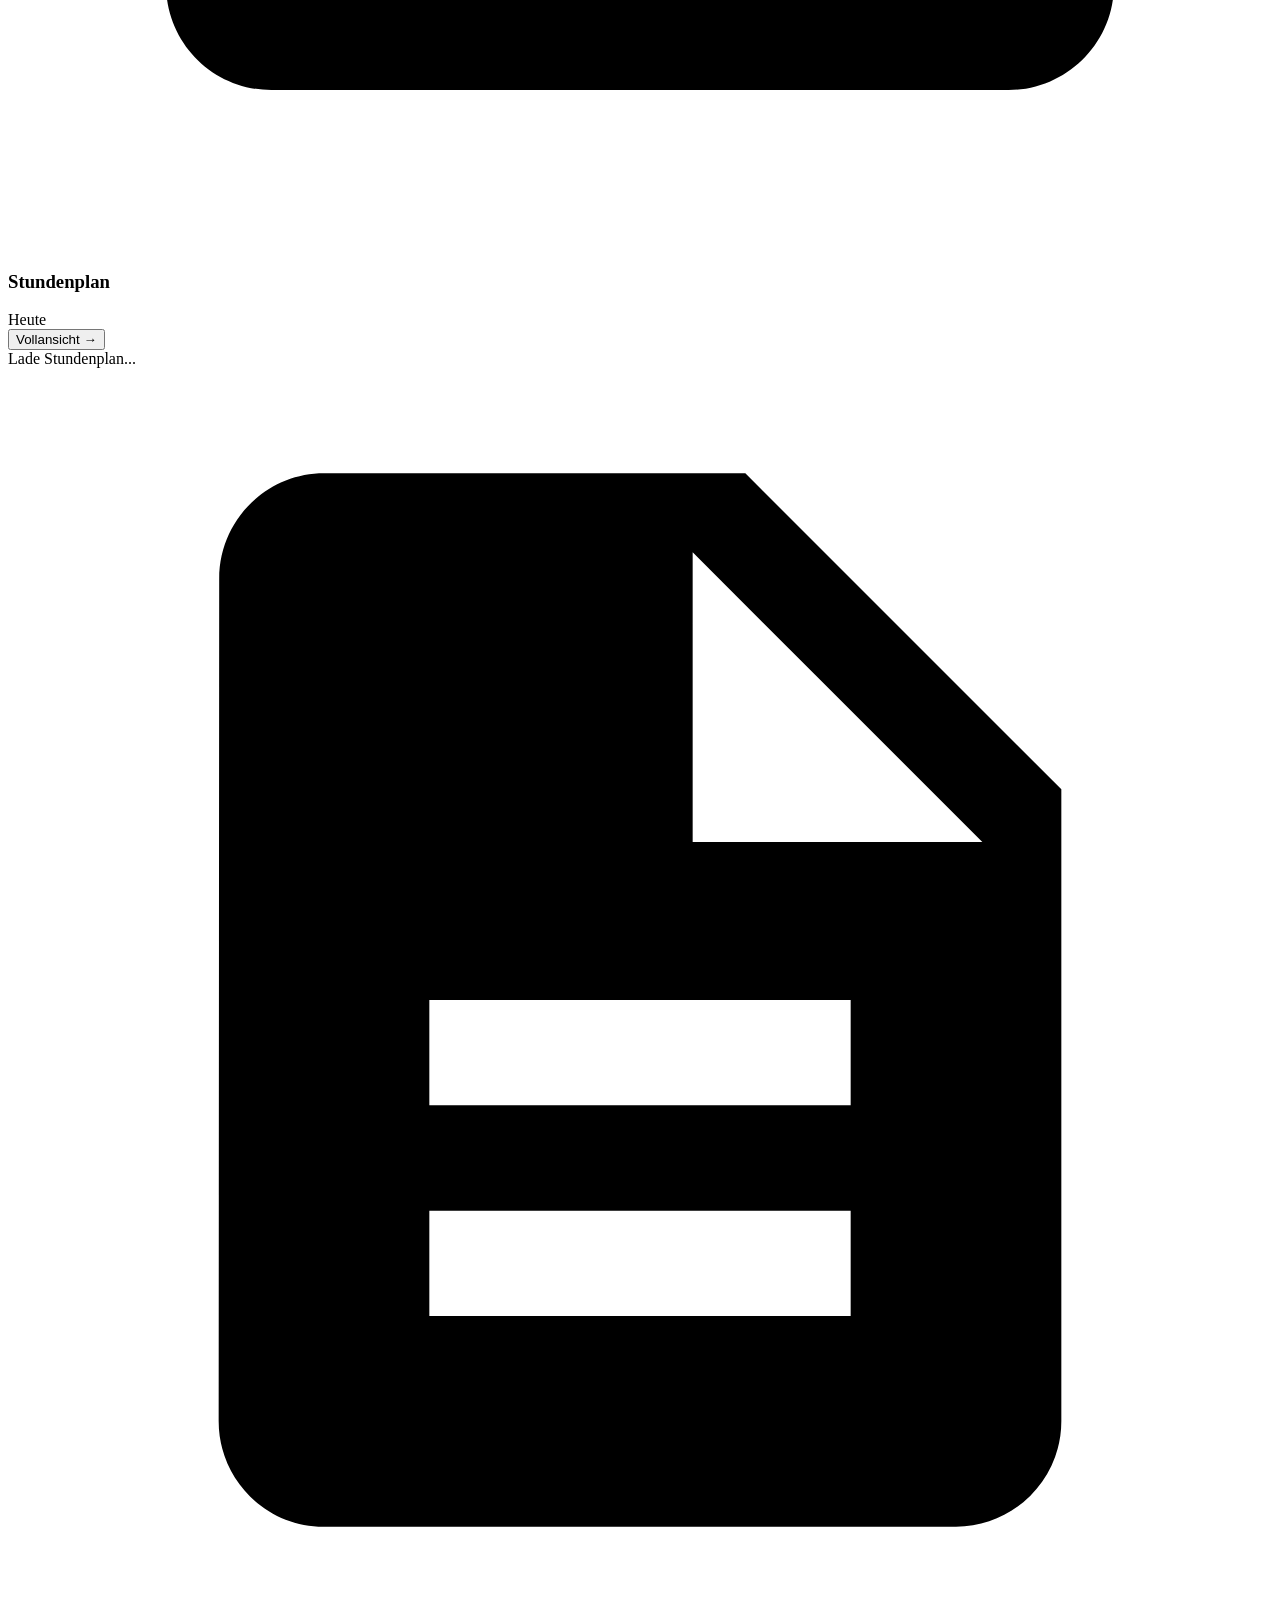
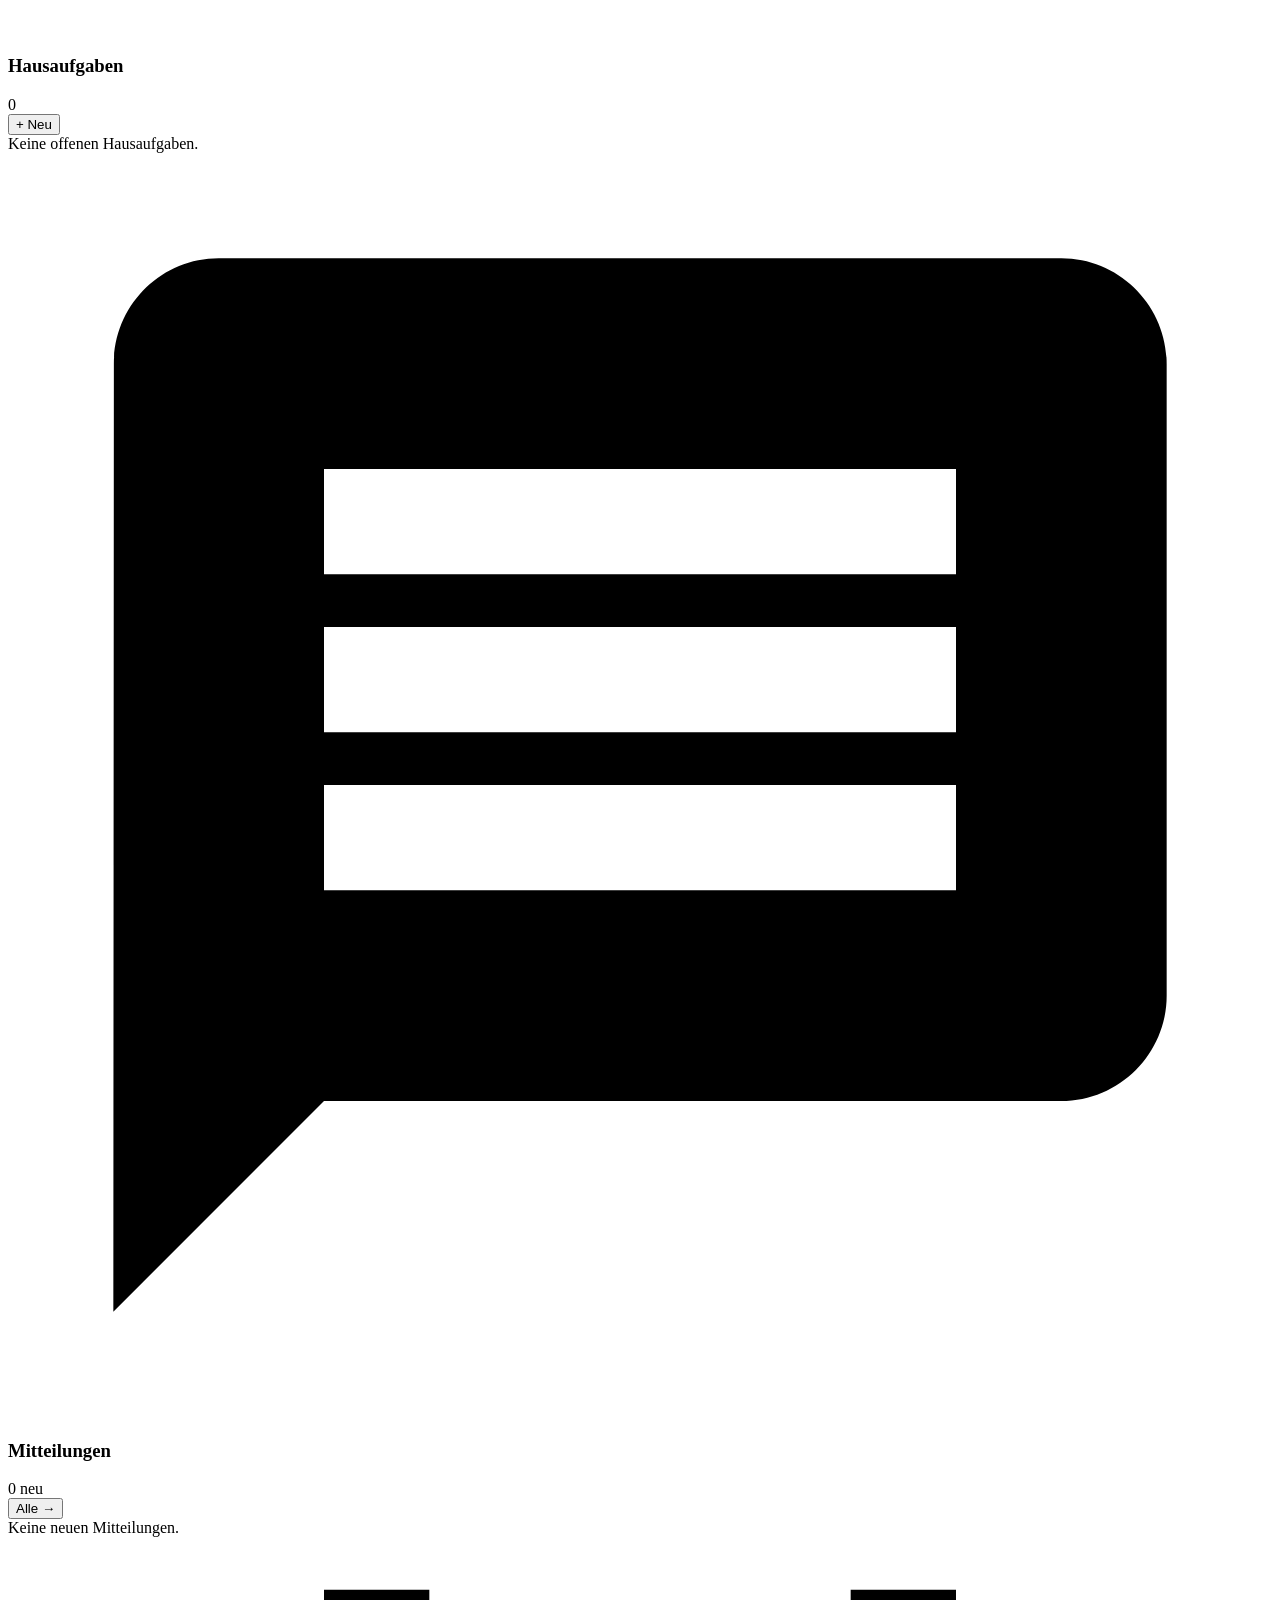
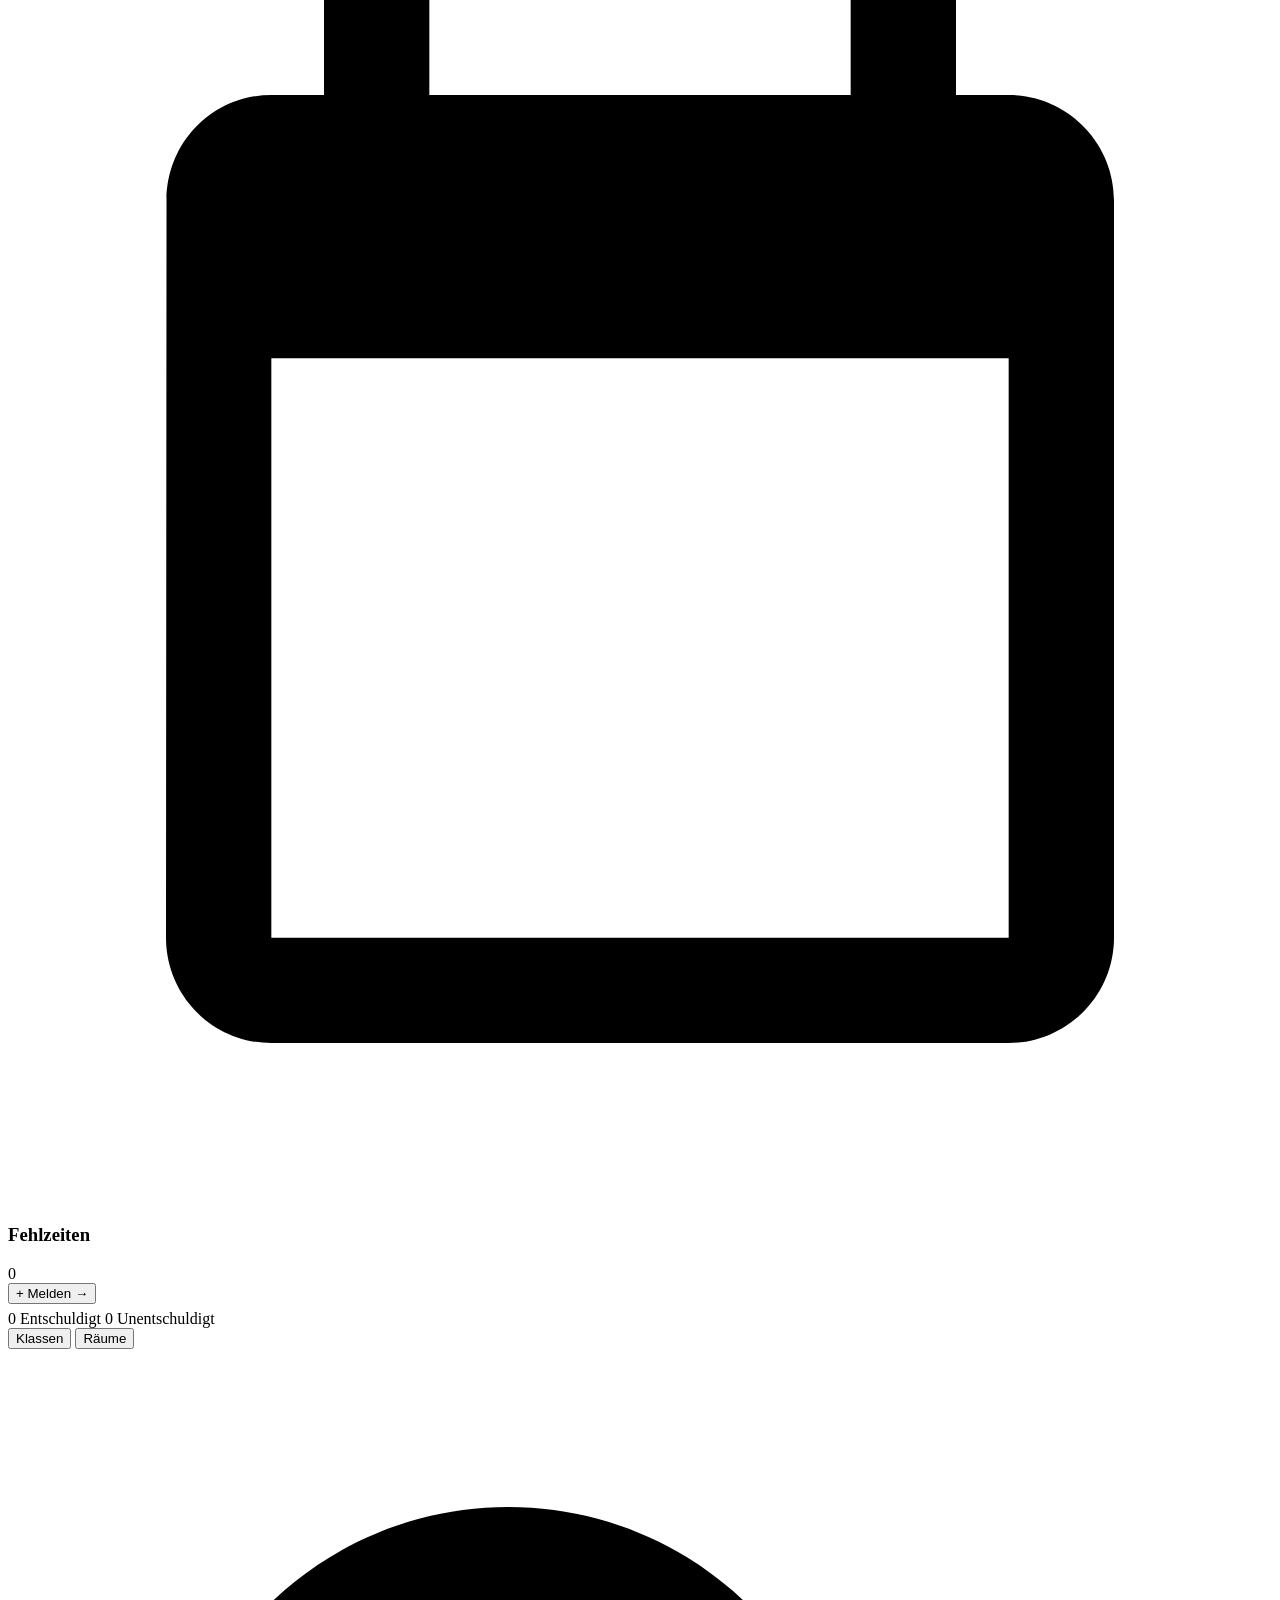
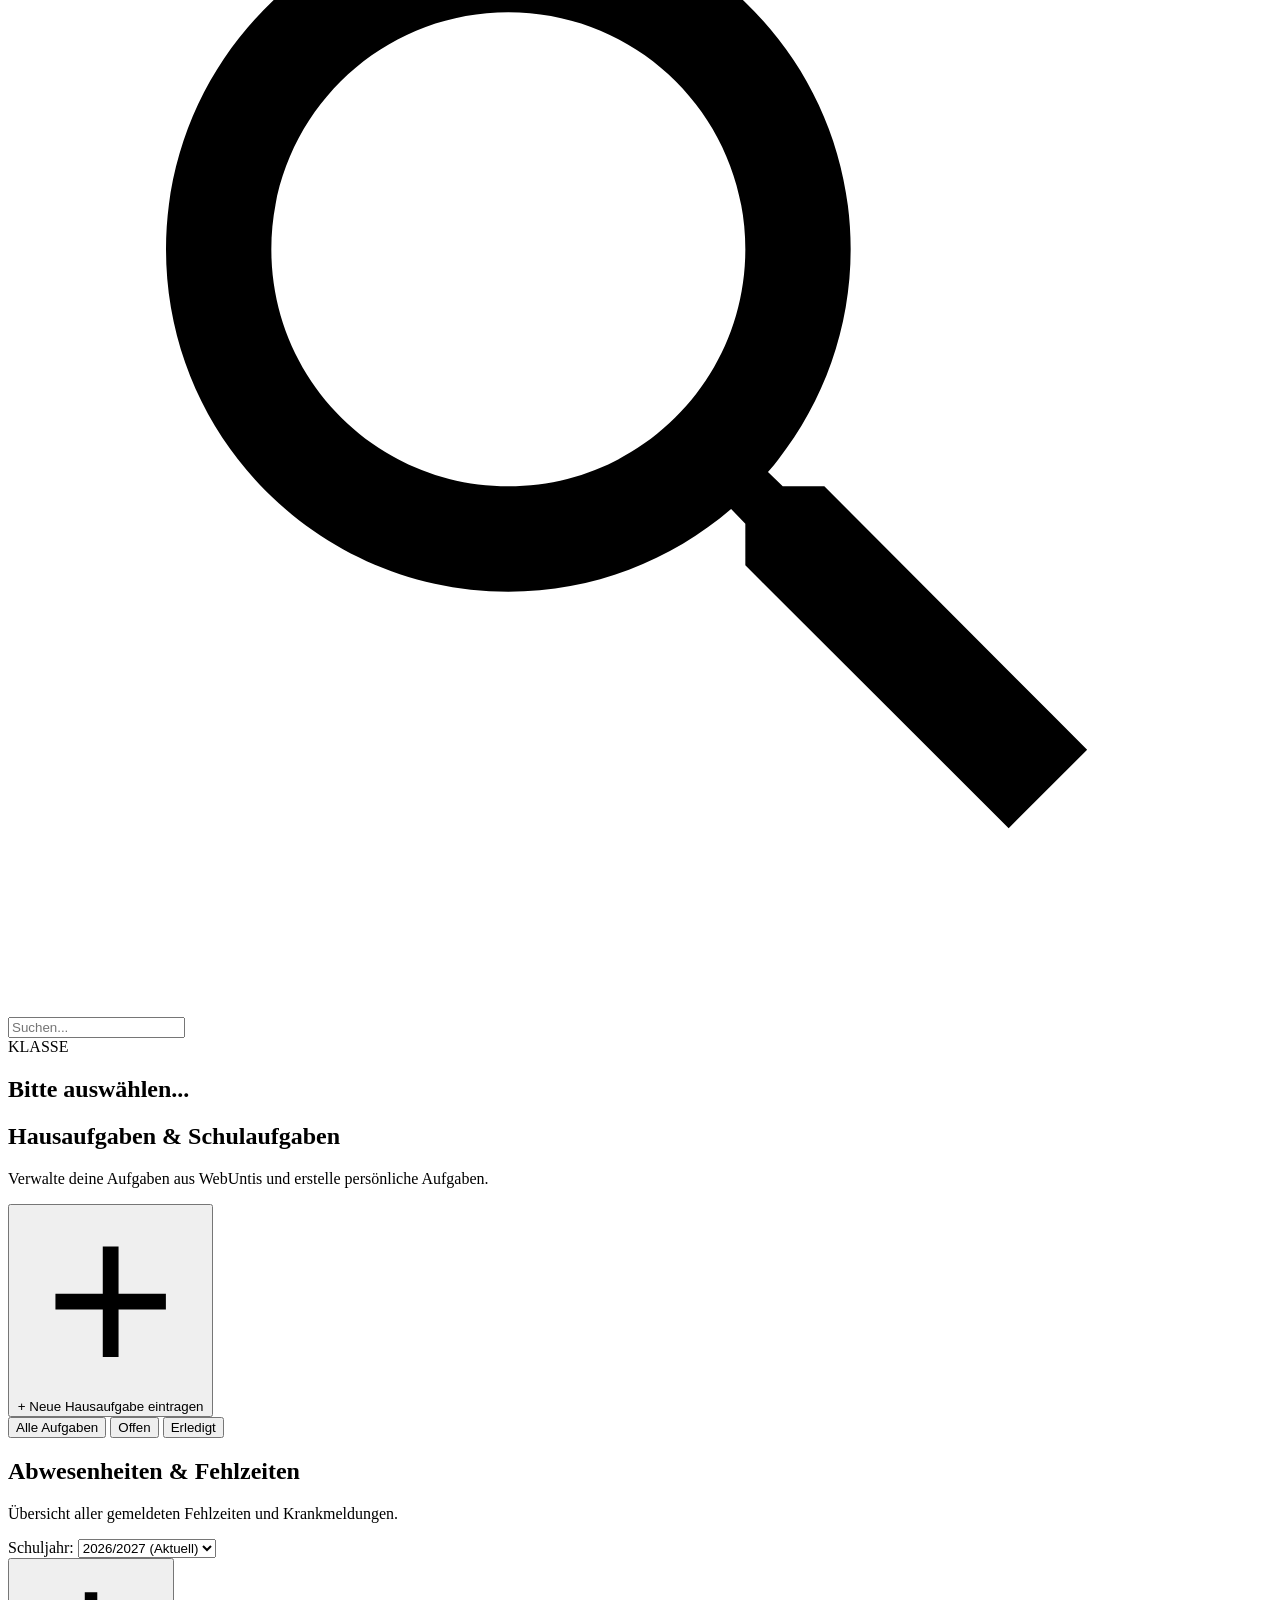
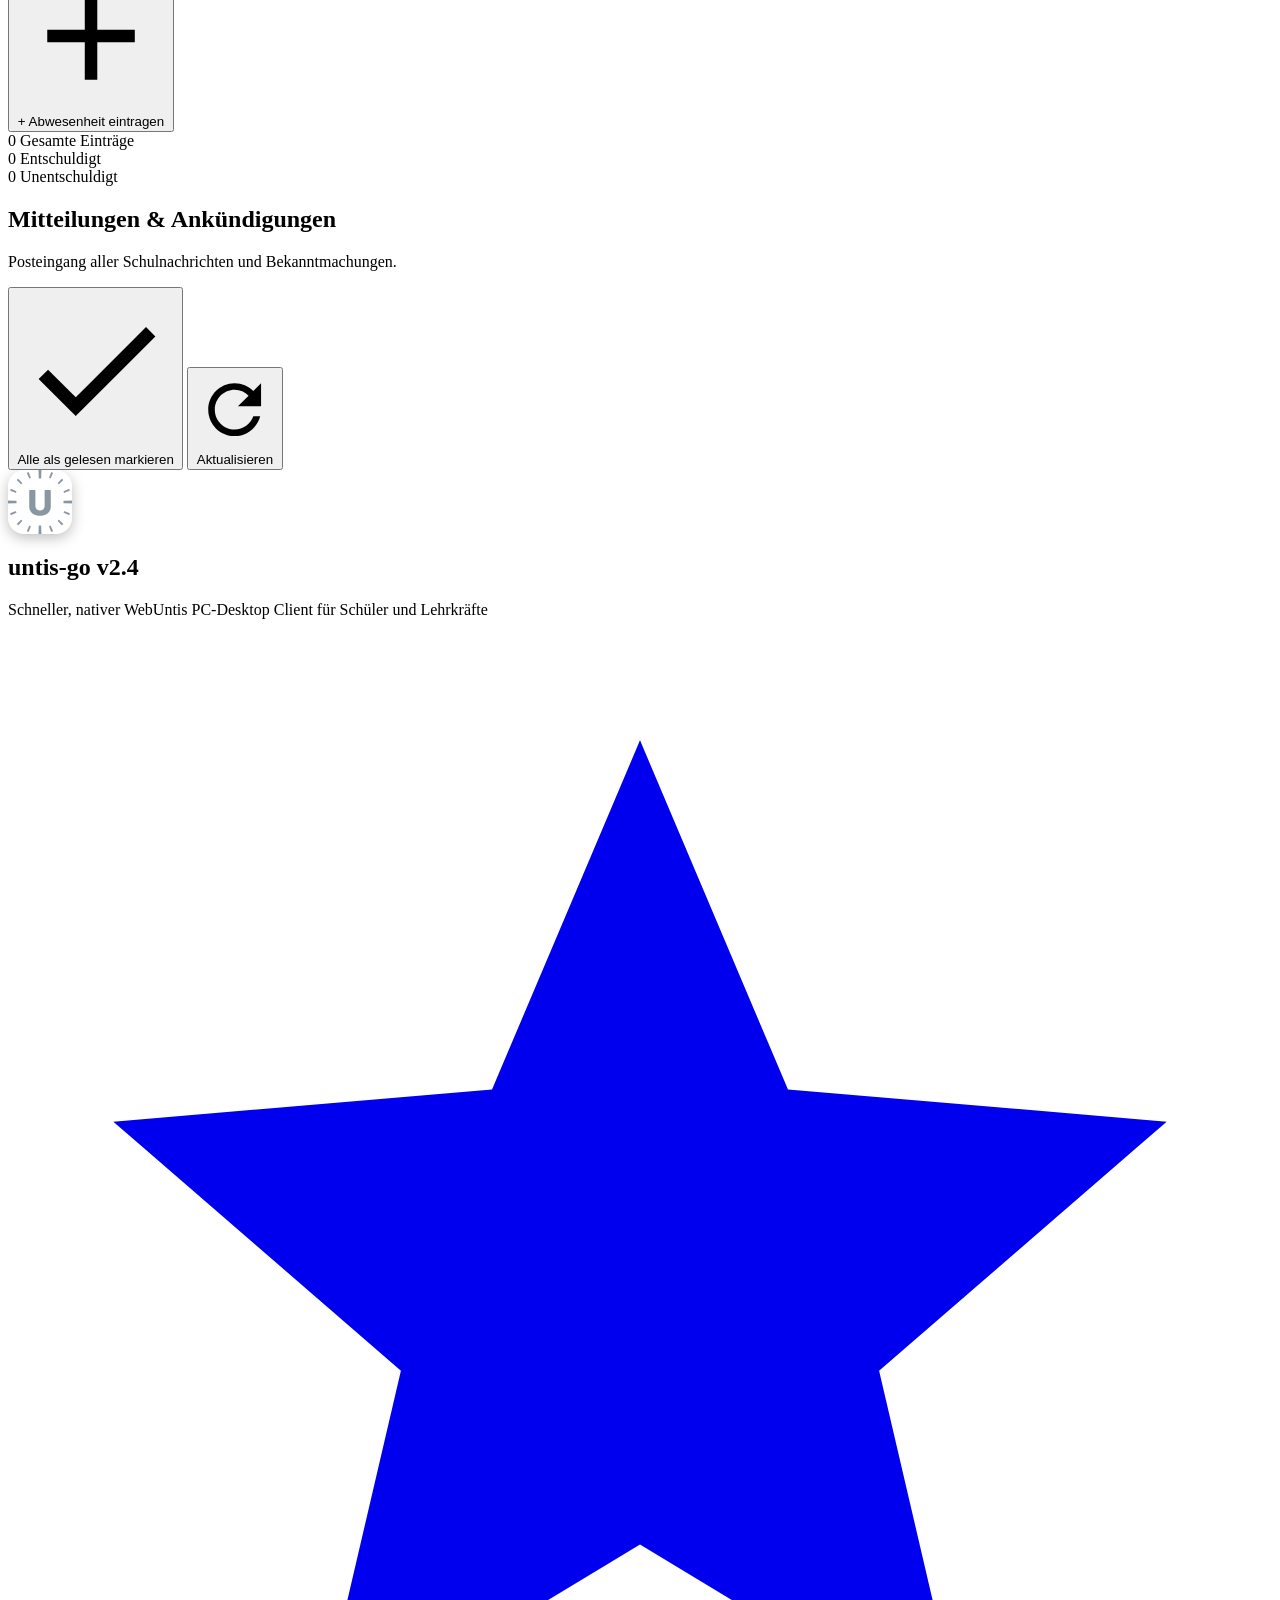
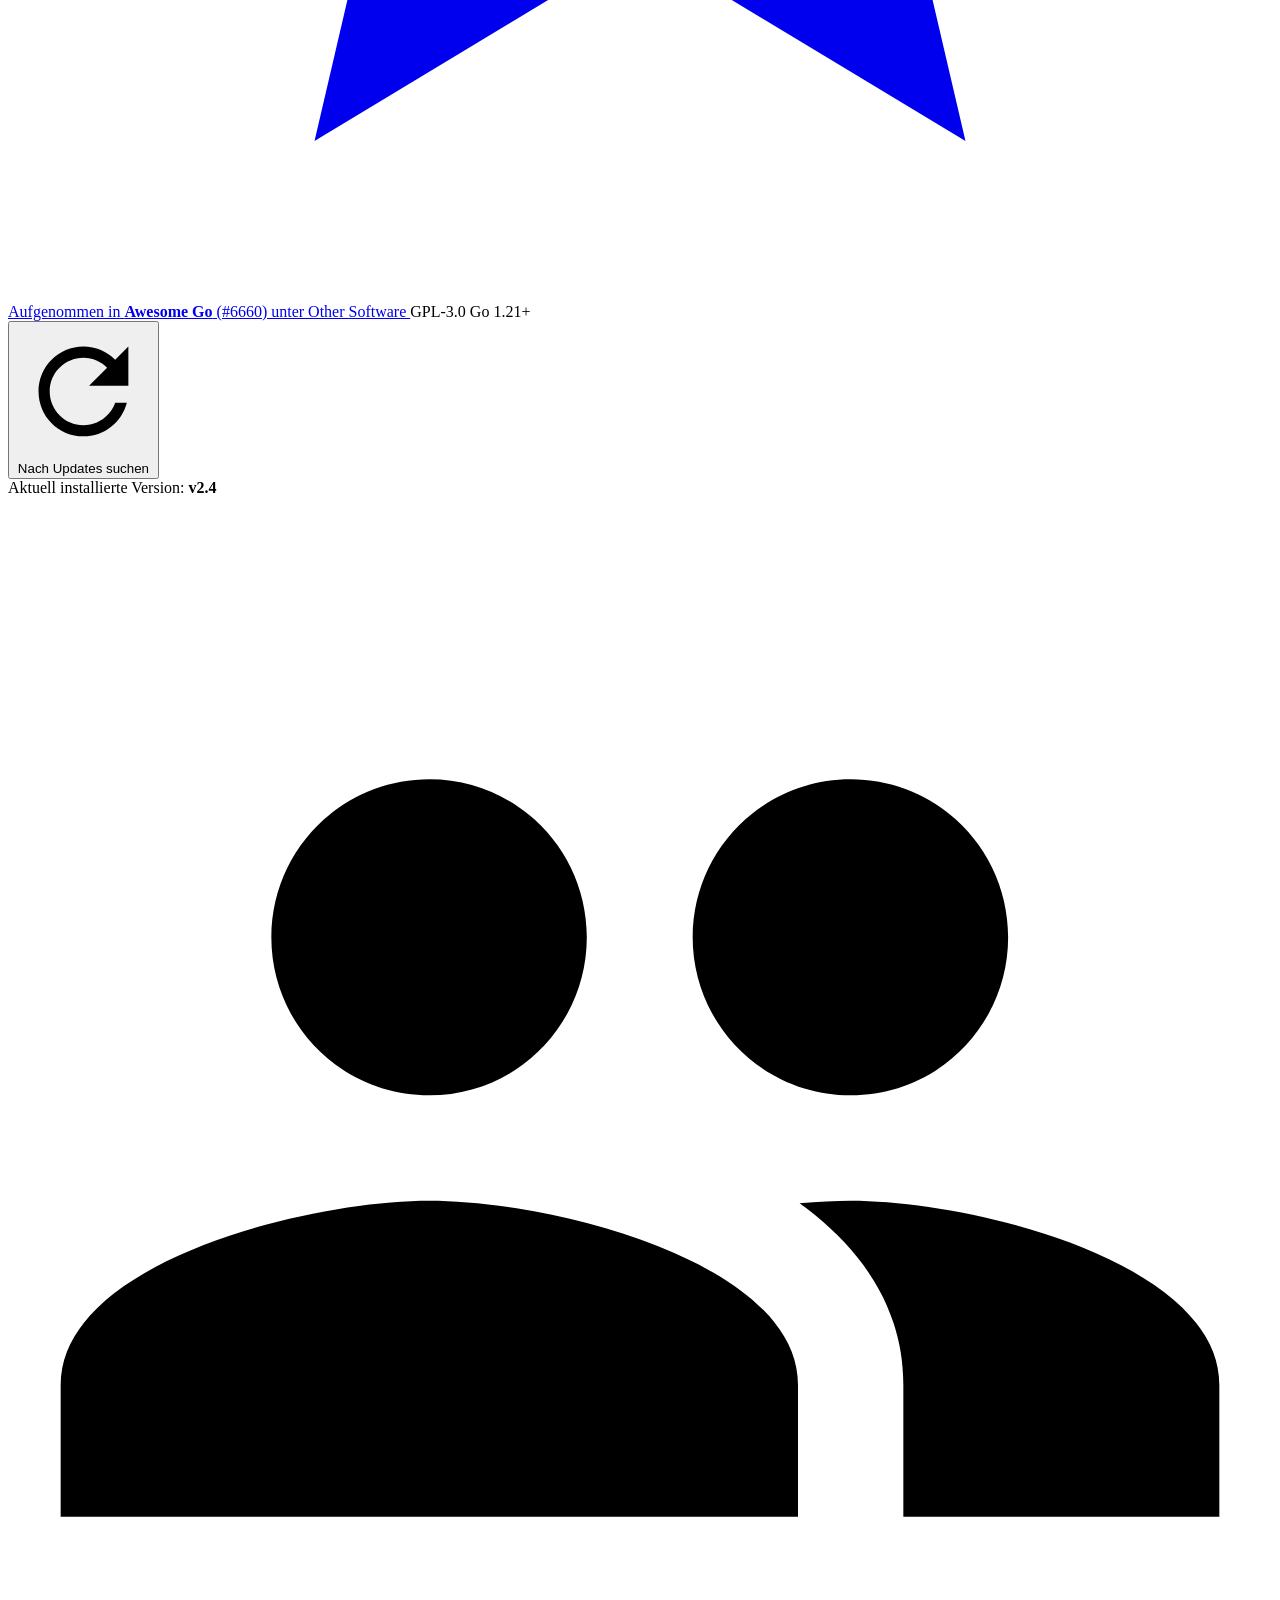
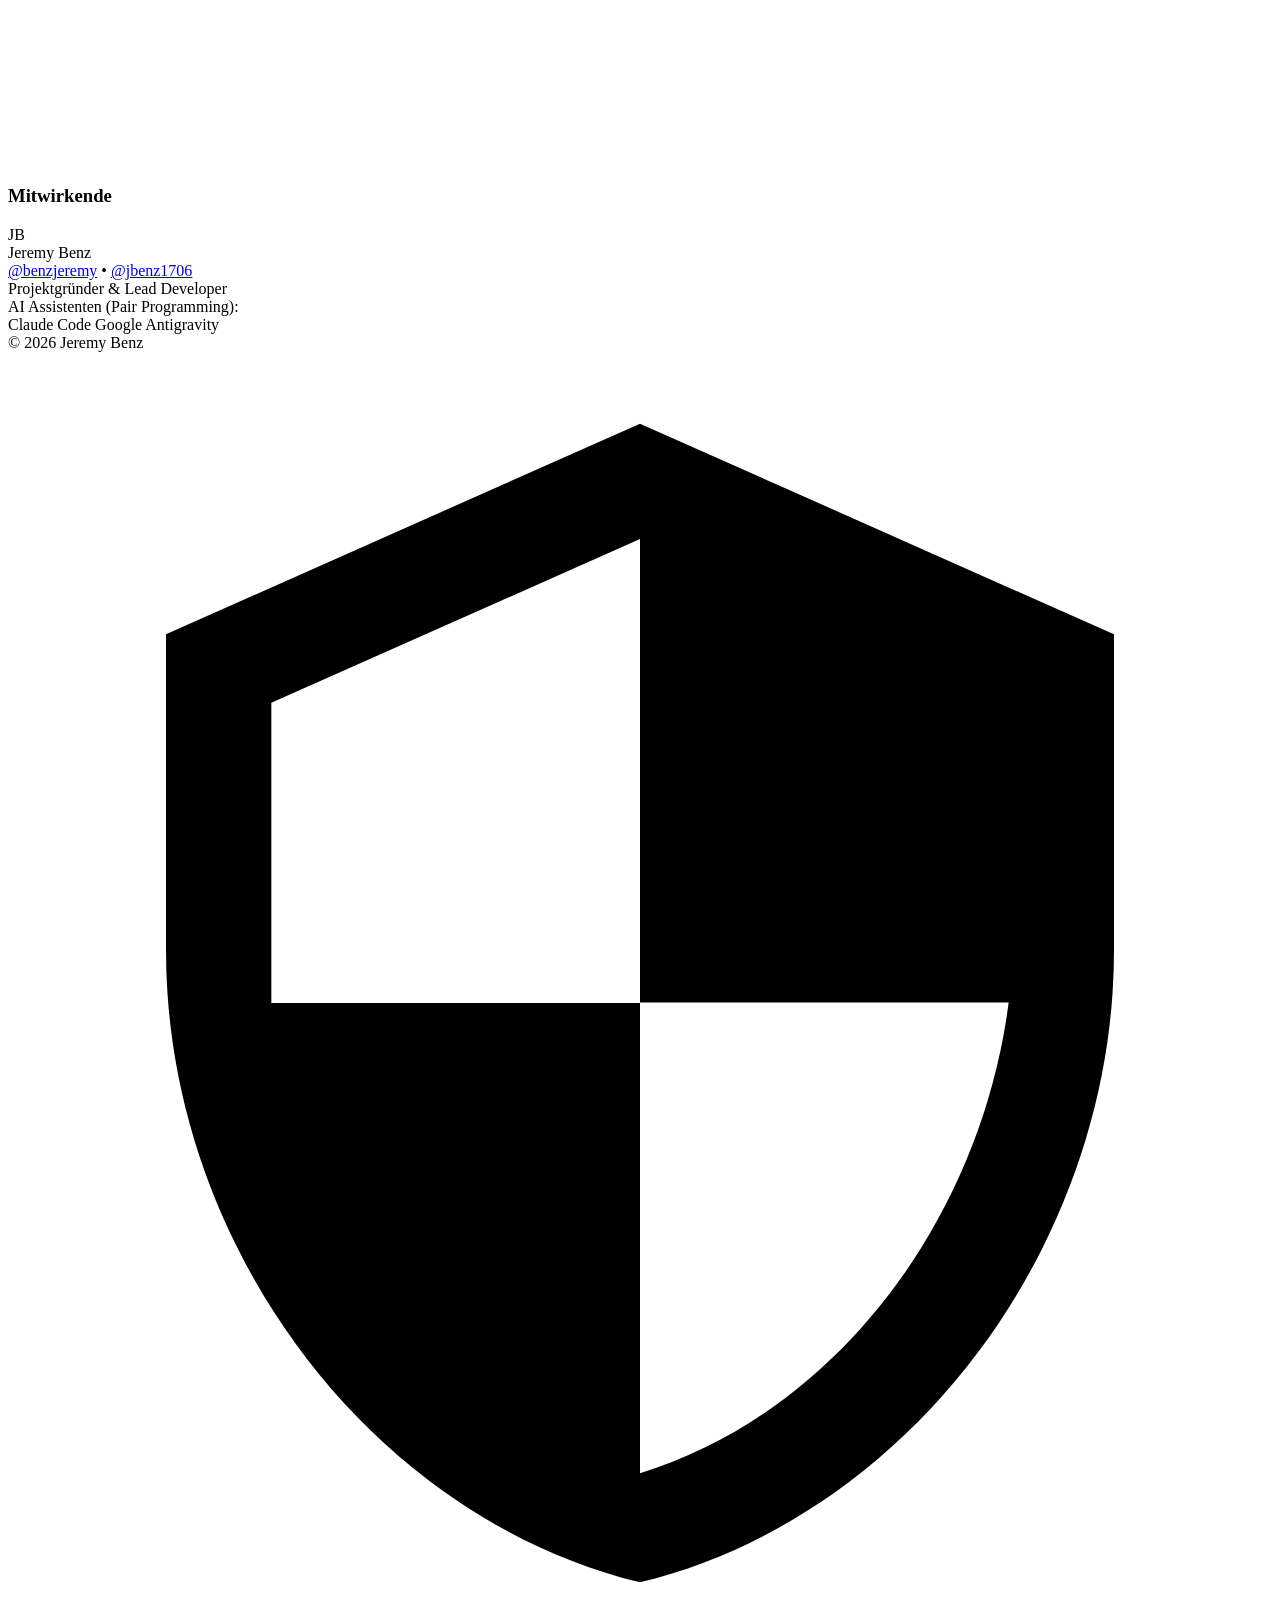
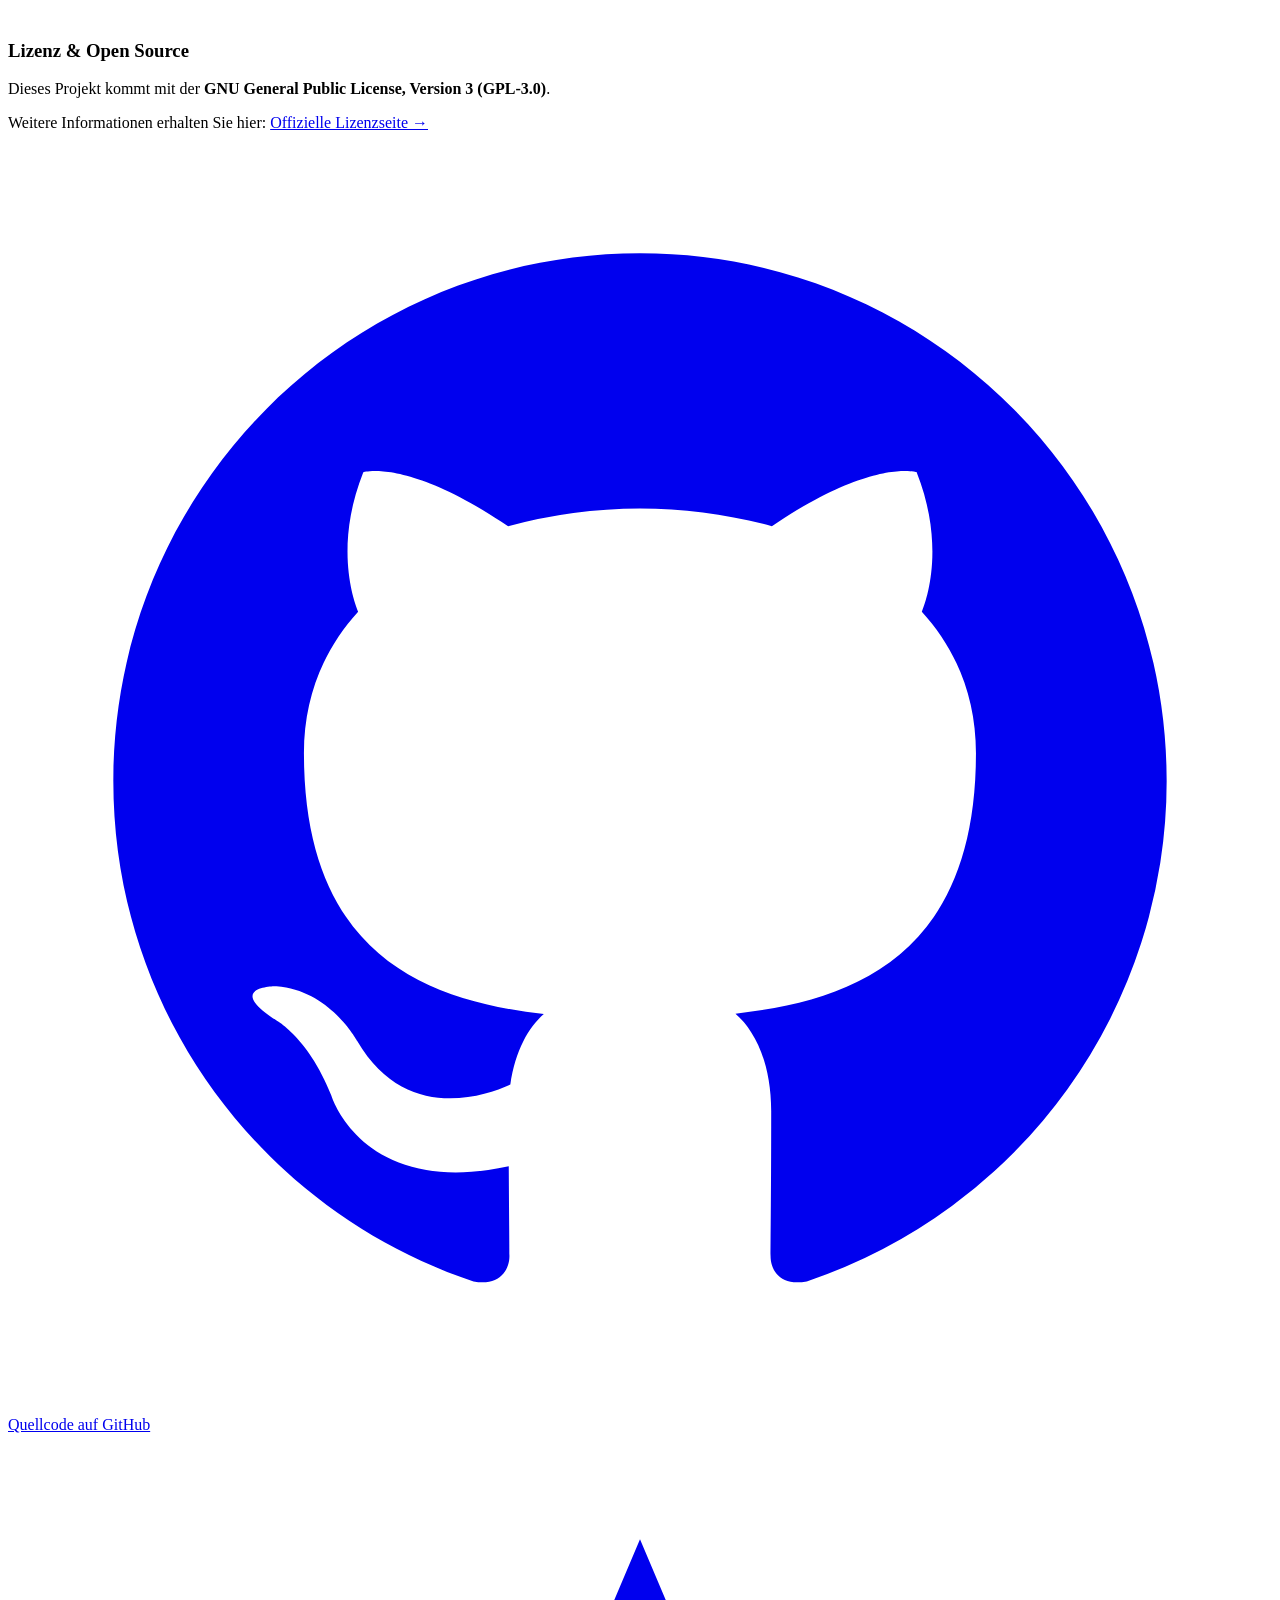
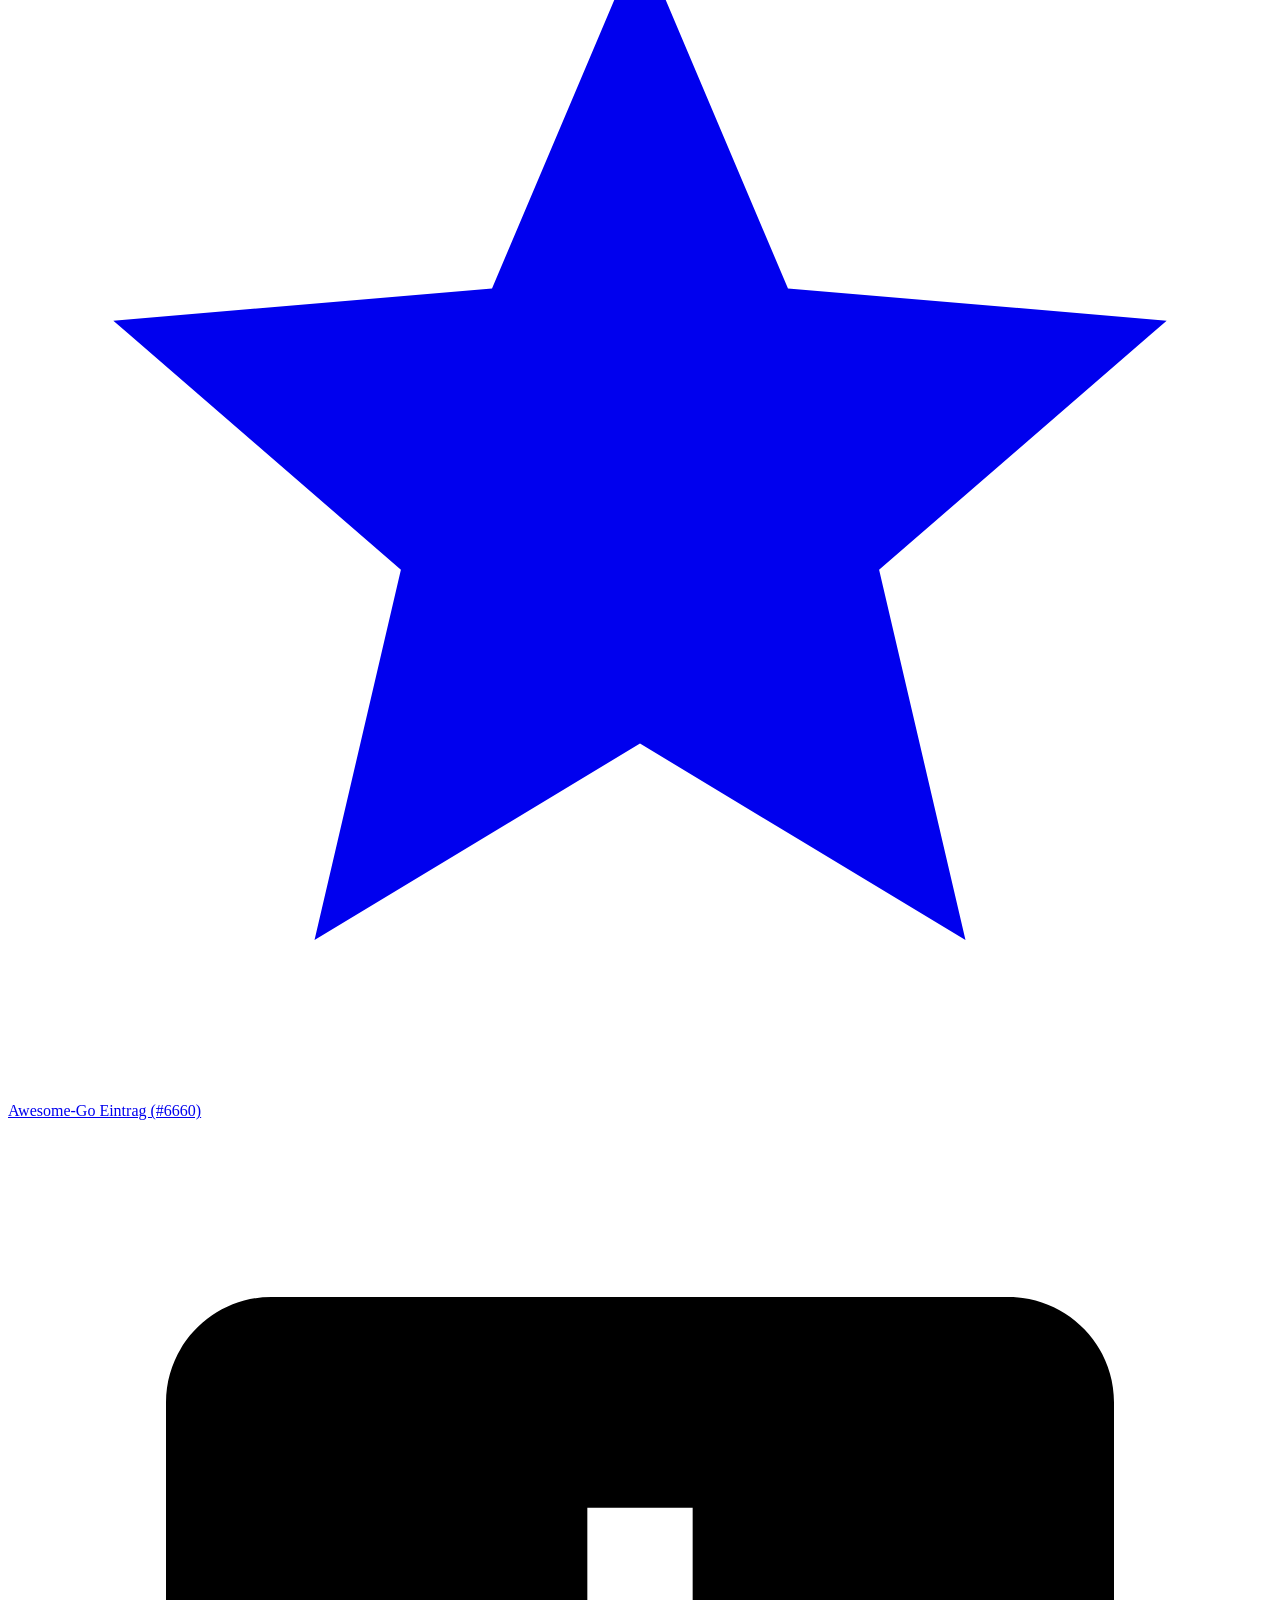
==== commit 34abeed1: "feat: radical removal of Microsoft and OneDrive frontend remnants (v2.4)" ====
--- a/web/index.html
+++ b/web/index.html
@@ -146,8 +146,6 @@
             <span>.ics</span>
           </button>
         </div>
-
-        <!-- Microsoft integration removed for privacy compliance (v2.2) -->
       </header>
 
       <!-- VIEW CONTAINER -->
@@ -440,7 +438,7 @@
                   <img src="/icon.png" alt="Untis Logo" width="64" height="64" style="border-radius:16px; display:block; box-shadow:0 4px 14px rgba(0, 0, 0, 0.25);">
                 </div>
                 <div class="about-hero-text">
-                  <h2>untis-go <span class="about-version-chip">v2.1</span></h2>
+                  <h2>untis-go <span class="about-version-chip">v2.4</span></h2>
                   <p class="about-hero-sub">Schneller, nativer WebUntis PC-Desktop Client für Schüler und Lehrkräfte</p>
                   <div class="about-badges-row">
                     <a href="https://github.com/avelino/awesome-go#other-software" target="_blank" rel="noopener" class="about-badge awesome-go-badge" title="Öffne Awesome-Go auf GitHub">
@@ -461,7 +459,7 @@
                   <svg viewBox="0 0 24 24" fill="currentColor" class="btn-svg"><path d="M19.35 10.04C18.67 6.59 15.64 4 12 4c-9.11 4-6.6 5.64-5.35 8.04 2.34 8.36 0 10.91 0 14c0 3.31 2.69 6 6 6h13c2.76 0 5-2.24 5-5 0-2.64-2.05-4.78-4.65-4.96zM17 13l-5 5-5-5h3V9h4v4h3z"/></svg>
                   <span>Update installieren</span>
                 </button>
-                <div id="aboutUpdateStatusMsg" class="about-update-status">Aktuell installierte Version: <strong>v2.1</strong></div>
+                <div id="aboutUpdateStatusMsg" class="about-update-status">Aktuell installierte Version: <strong>v2.4</strong></div>
               </div>
             </div>
 
@@ -821,9 +819,9 @@
       </div>
       <div class="update-modal-body">
         <div class="update-version-row">
-          <div class="ver-badge curr">Aktuell: <span id="updateCurrentVer">v2.1</span></div>
+          <div class="ver-badge curr">Aktuell: <span id="updateCurrentVer">v2.4</span></div>
           <div class="ver-arrow">&rarr;</div>
-          <div class="ver-badge next">Neu: <span id="updateNewVer">v2.1</span></div>
+          <div class="ver-badge next">Neu: <span id="updateNewVer">v2.4</span></div>
         </div>
         <h4 id="updateReleaseTitle" style="margin: 12px 0 6px;">Untis Desktop</h4>
         <div class="update-release-notes" id="updateReleaseNotes">Lade Versionshinweise...</div>
@@ -1021,135 +1019,6 @@
     </div>
   </div>
 
-  <!-- Modal: Mandatory Microsoft Gatekeeper (Pflicht-Anmeldung v1.6) -->
-  <div class="desktop-modal-backdrop ms-gatekeeper-backdrop" id="msGatekeeperBackdrop" style="display:none;" data-mandatory="true">
-    <div class="desktop-modal-dialog ms-gatekeeper-dialog">
-      <div class="ms-modal-header">
-        <div class="ms-logos-combo">
-          <span class="ms-quad-logo">
-            <span class="ms-sq r"></span><span class="ms-sq g"></span>
-            <span class="ms-sq b"></span><span class="ms-sq y"></span>
-          </span>
-          <span class="ms-logo-divider">+</span>
-          <svg class="onedrive-svg-logo" viewBox="0 0 24 24" fill="currentColor"><path d="M19.35 10.04C18.67 6.59 15.64 4 12 4 9.11 4 6.6 5.64 5.35 8.04 2.34 8.36 0 10.91 0 14c0 3.31 2.69 6 6 6h13c2.76 0 5-2.24 5-5 0-2.64-2.05-4.78-4.65-4.96zM19 18H6c-2.21 0-4-1.79-4-4 0-2.05 1.53-3.76 3.56-3.97l1.07-.11.5-.95C8.08 7.14 9.94 6 12 6c2.62 0 4.88 1.86 5.39 4.43l.3 1.5 1.53.11c1.56.1 2.78 1.41 2.78 2.96 0 1.65-1.35 3-3 3z"/></svg>
-        </div>
-        <span class="ms-badge-pill">Release v2.1 Pflicht</span>
-        <h2>Microsoft-Konto erforderlich</h2>
-        <p class="ms-modal-desc">
-          Für die Nutzung von <strong>untis-go</strong> ist die Anmeldung mit einem Microsoft-Konto erforderlich.
-          Melde dich mit deinem <strong>Schüler-/Schulaccount</strong> (z.B. Office 365 deiner Schule / Berufskolleg) oder einem <strong>persönlichen Microsoft-Konto</strong> an, um deine Konfigurationen automatisch in deinem persönlichen <strong>OneDrive</strong> zu sichern.
-        </p>
-      </div>
-
-      <div class="ms-login-actions-group">
-        <!-- Action 1: Standard OAuth Browser Login -->
-        <button type="button" class="btn-ms-login" id="btnMsWebLogin" onclick="loginWithMicrosoft()">
-          <span class="ms-quad-logo-btn">
-            <span class="ms-sq r"></span><span class="ms-sq g"></span>
-            <span class="ms-sq b"></span><span class="ms-sq y"></span>
-          </span>
-          <span>Mit Microsoft anmelden</span>
-        </button>
-
-        <div class="ms-or-divider"><span>oder</span></div>
-
-        <!-- Action 2: Device Code Login (Devicelogin) -->
-        <button type="button" class="btn-ms-secondary" id="btnMsDeviceLogin" onclick="startMicrosoftDeviceLogin()">
-          <svg viewBox="0 0 24 24" width="18" height="18" fill="currentColor"><path d="M4 6h18V4H4c-1.1 0-2 .9-2 2v11H0v3h14v-3H4V6zm19 2h-6c-.55 0-1 .45-1 1v10c0 .55.45 1 1 1h6c.55 0 1-.45 1-1V9c0-.55-.45-1-1-1zm-1 10h-4v-7h4v7z"/></svg>
-          <span>Über Geräte-Code anmelden (Devicelogin)</span>
-        </button>
-
-        <!-- Device Code Display Box (hidden by default) -->
-        <div class="ms-device-box" id="msDeviceBox" style="display:none;">
-          <p class="ms-device-instruction">1. Öffne auf deinem Gerät <a href="https://microsoft.com/devicelogin" target="_blank" rel="noopener" class="ms-dev-link">microsoft.com/devicelogin</a></p>
-          <p class="ms-device-instruction">2. Gib folgenden Code ein:</p>
-          <div class="ms-code-chip" id="msUserCodeDisplay" onclick="copyMsDeviceCode()" title="Code kopieren">----</div>
-          <div class="ms-device-polling-status">
-            <div class="desktop-spinner-sm"></div>
-            <span id="msPollingStatusText">Warte auf Bestätigung im Browser...</span>
-          </div>
-        </div>
-
-        <!-- Advanced Azure App settings toggle -->
-        <div class="ms-azure-toggle-wrap">
-          <button type="button" class="btn-text-sm" onclick="toggleMsAzureSettings()">
-            ⚙️ Eigene Azure App-ID verwenden (optional)
-          </button>
-          <div class="ms-azure-settings-panel" id="msAzureSettingsPanel" style="display:none;">
-            <div class="form-group">
-              <label for="msCustomClientId">Azure Client ID (App-Registrierung):</label>
-              <input type="text" id="msCustomClientId" class="onboard-input" placeholder="z.B. de8bc8b5-d9f9-48b1-a8ad-b8c8da743074">
-            </div>
-            <div class="form-group">
-              <label for="msCustomTenantId">Tenant ID / Organisation:</label>
-              <input type="text" id="msCustomTenantId" class="onboard-input" placeholder="common (oder spezifische Tenant-GUID)">
-            </div>
-            <button type="button" class="btn-outlined" onclick="saveMsCustomAzureConfig()">ID speichern</button>
-          </div>
-        </div>
-      </div>
-    </div>
-  </div>
-
-  <!-- Modal: OneDrive Cloud Synchronisierung & Account Status -->
-  <div class="desktop-modal-backdrop" id="msCloudModalBackdrop" style="display:none;">
-    <div class="desktop-modal-dialog ms-cloud-dialog">
-      <div class="modal-title-bar">
-        <div class="ms-title-left">
-          <span class="ms-quad-logo">
-            <span class="ms-sq r"></span><span class="ms-sq g"></span>
-            <span class="ms-sq b"></span><span class="ms-sq y"></span>
-          </span>
-          <h3>Microsoft & OneDrive Sync</h3>
-        </div>
-        <button class="modal-close-icon" onclick="closeMsCloudModal()">&times;</button>
-      </div>
-
-      <div class="ms-cloud-content">
-        <!-- Account Card -->
-        <div class="ms-account-card">
-          <div class="ms-acc-avatar" id="msAccAvatar">MS</div>
-          <div class="ms-acc-meta">
-            <h4 id="msAccName">Lade Account...</h4>
-            <span class="ms-acc-email" id="msAccEmail">account@microsoft.com</span>
-            <span class="ms-acc-type-pill" id="msAccType">Schüler-/Schulkonto</span>
-          </div>
-        </div>
-
-        <!-- OneDrive Status Box -->
-        <div class="ms-sync-status-box">
-          <div class="ms-sync-icon-wrap">
-            <svg class="onedrive-box-svg" viewBox="0 0 24 24" fill="currentColor"><path d="M19.35 10.04C18.67 6.59 15.64 4 12 4 9.11 4 6.6 5.64 5.35 8.04 2.34 8.36 0 10.91 0 14c0 3.31 2.69 6 6 6h13c2.76 0 5-2.24 5-5 0-2.64-2.05-4.78-4.65-4.96z"/></svg>
-          </div>
-          <div class="ms-sync-info">
-            <div class="ms-sync-label">OneDrive Cloud-Speicher</div>
-            <div class="ms-sync-path">OneDrive: <code>/Apps/OneDrive Client for Linux/untis_config.json</code></div>
-            <div class="ms-sync-last" id="msSyncLast">Letzter Stand: Noch nicht synchronisiert</div>
-          </div>
-        </div>
-
-        <!-- Sync Action Buttons -->
-        <div class="ms-sync-actions-row">
-          <button type="button" class="btn-filled" id="btnMsSyncUpload" onclick="syncOneDrive('upload')">
-            <svg viewBox="0 0 24 24" width="16" height="16" fill="currentColor"><path d="M19.35 10.04C18.67 6.59 15.64 4 12 4 9.11 4 6.6 5.64 5.35 8.04 2.34 8.36 0 10.91 0 14c0 3.31 2.69 6 6 6h13c2.76 0 5-2.24 5-5 0-2.64-2.05-4.78-4.65-4.96zM14 13v4h-4v-4H7l5-5 5 5h-3z"/></svg>
-            <span>Jetzt sichern (Upload)</span>
-          </button>
-          <button type="button" class="btn-outlined" id="btnMsSyncDownload" onclick="syncOneDrive('download')">
-            <svg viewBox="0 0 24 24" width="16" height="16" fill="currentColor"><path d="M19.35 10.04C18.67 6.59 15.64 4 12 4 9.11 4 6.6 5.64 5.35 8.04 2.34 8.36 0 10.91 0 14c0 3.31 2.69 6 6 6h13c2.76 0 5-2.24 5-5 0-2.64-2.05-4.78-4.65-4.96zM17 13l-5 5-5-5h3V9h4v4h3z"/></svg>
-            <span>Aus OneDrive wiederherstellen</span>
-          </button>
-        </div>
-
-        <!-- Logout & Disconnect -->
-        <div class="ms-logout-wrap">
-          <button type="button" class="btn-danger-outline" onclick="logoutMicrosoft()">
-            Microsoft-Konto abmelden
-          </button>
-        </div>
-      </div>
-    </div>
-  </div>
-
   <!-- Toast Notification Container -->
   <div class="desktop-toast-container" id="desktopToastContainer"></div>
 
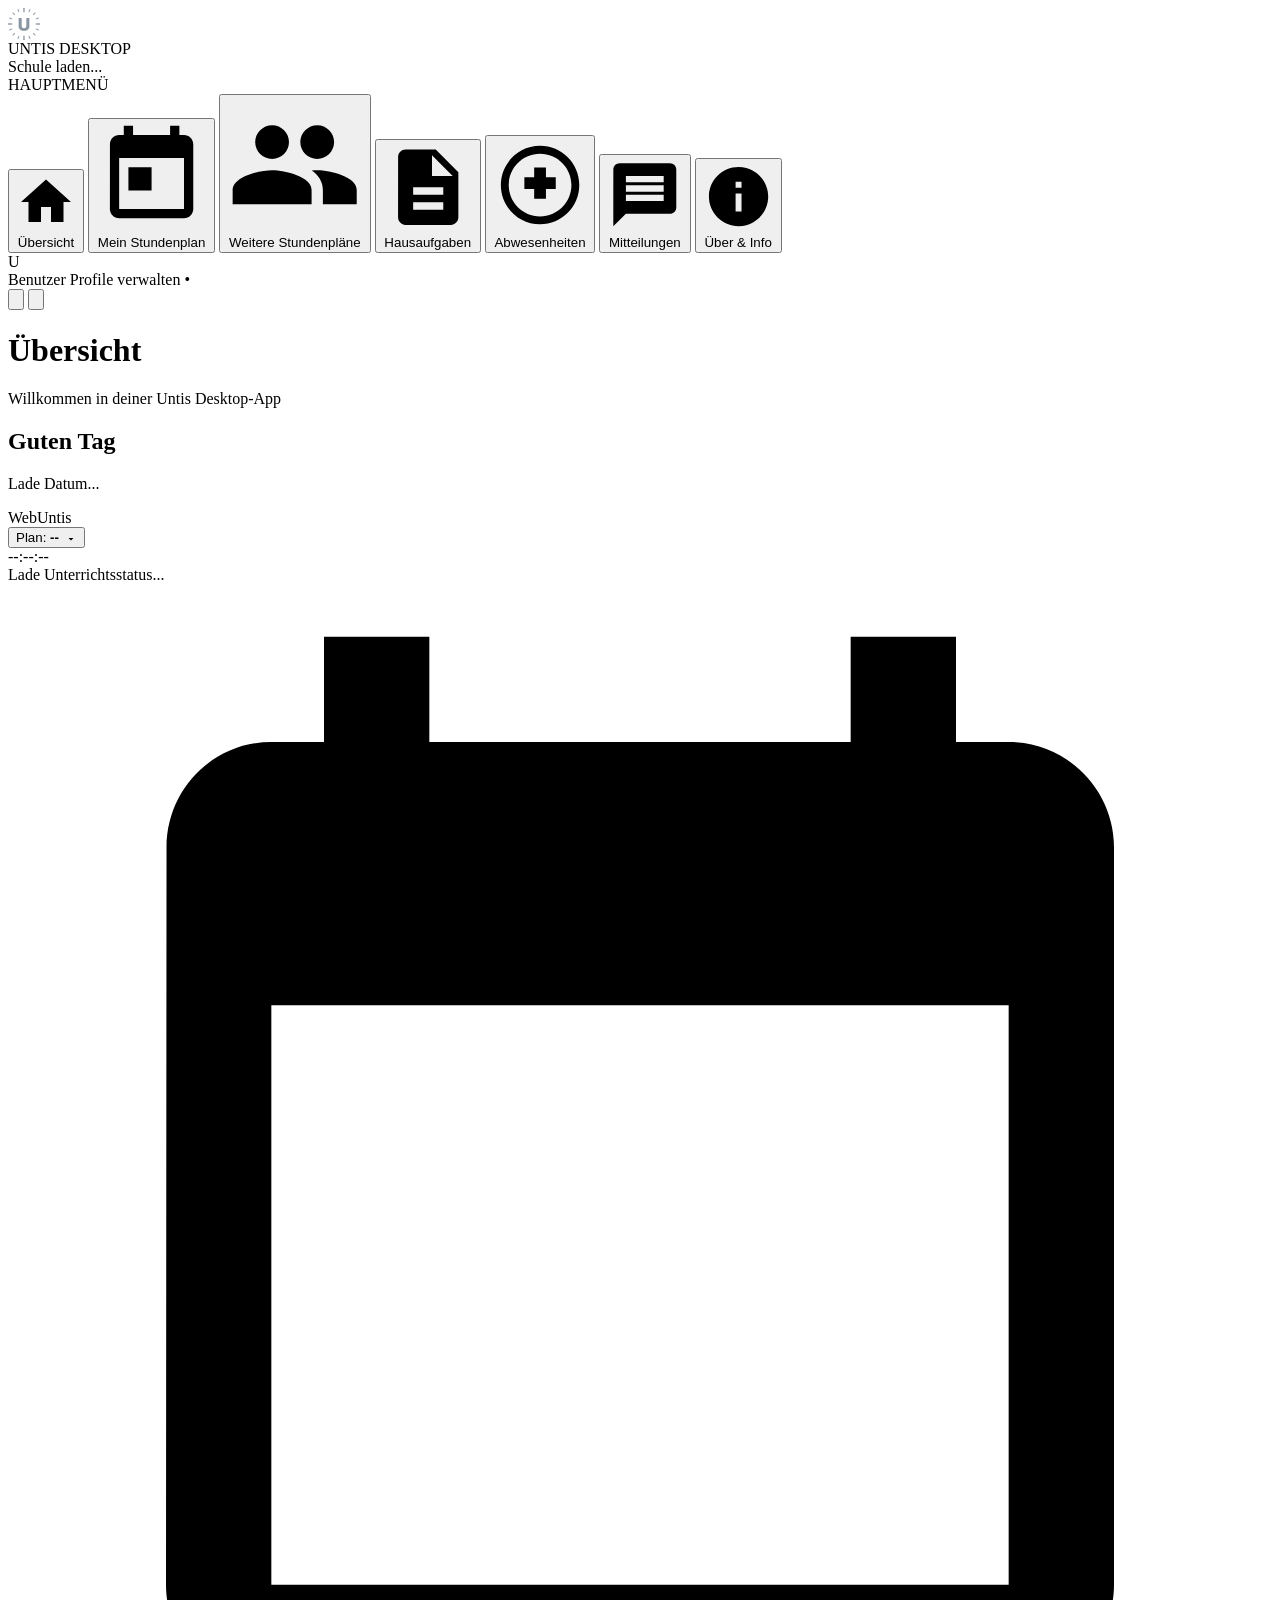
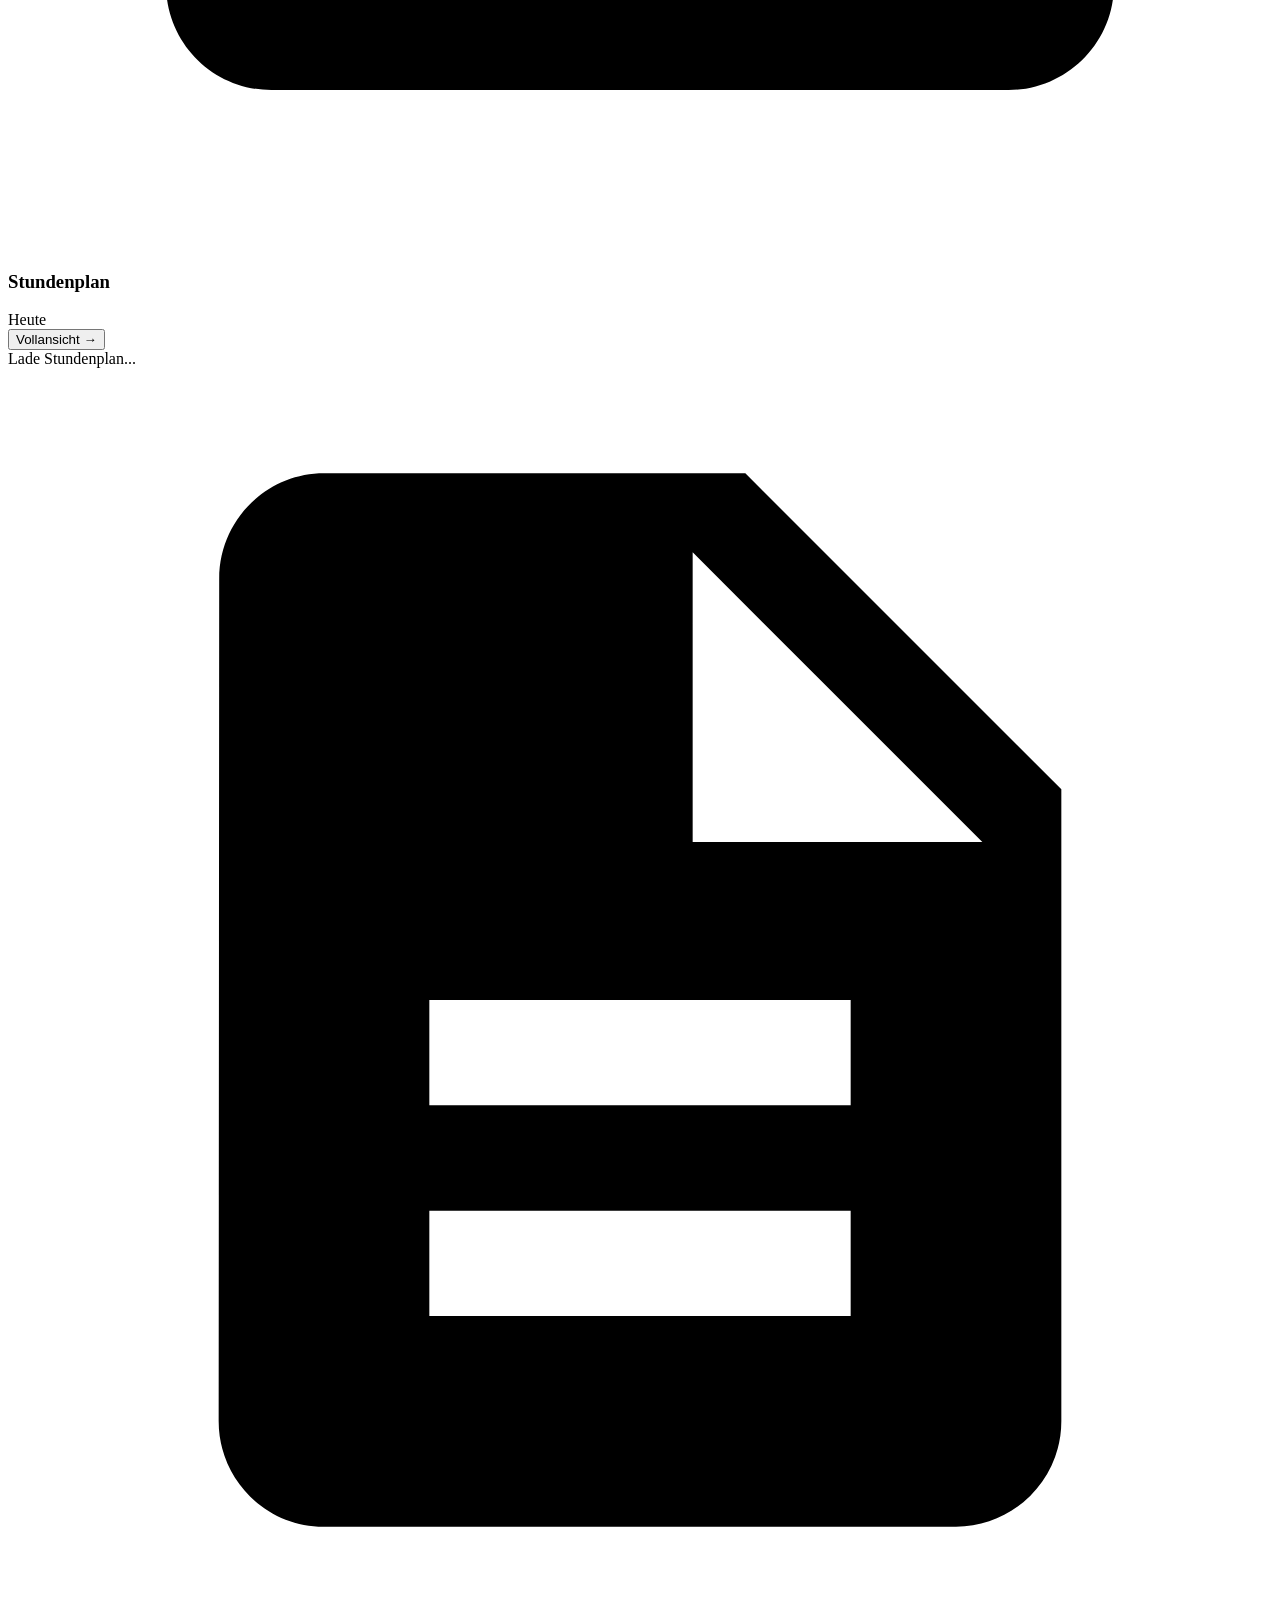
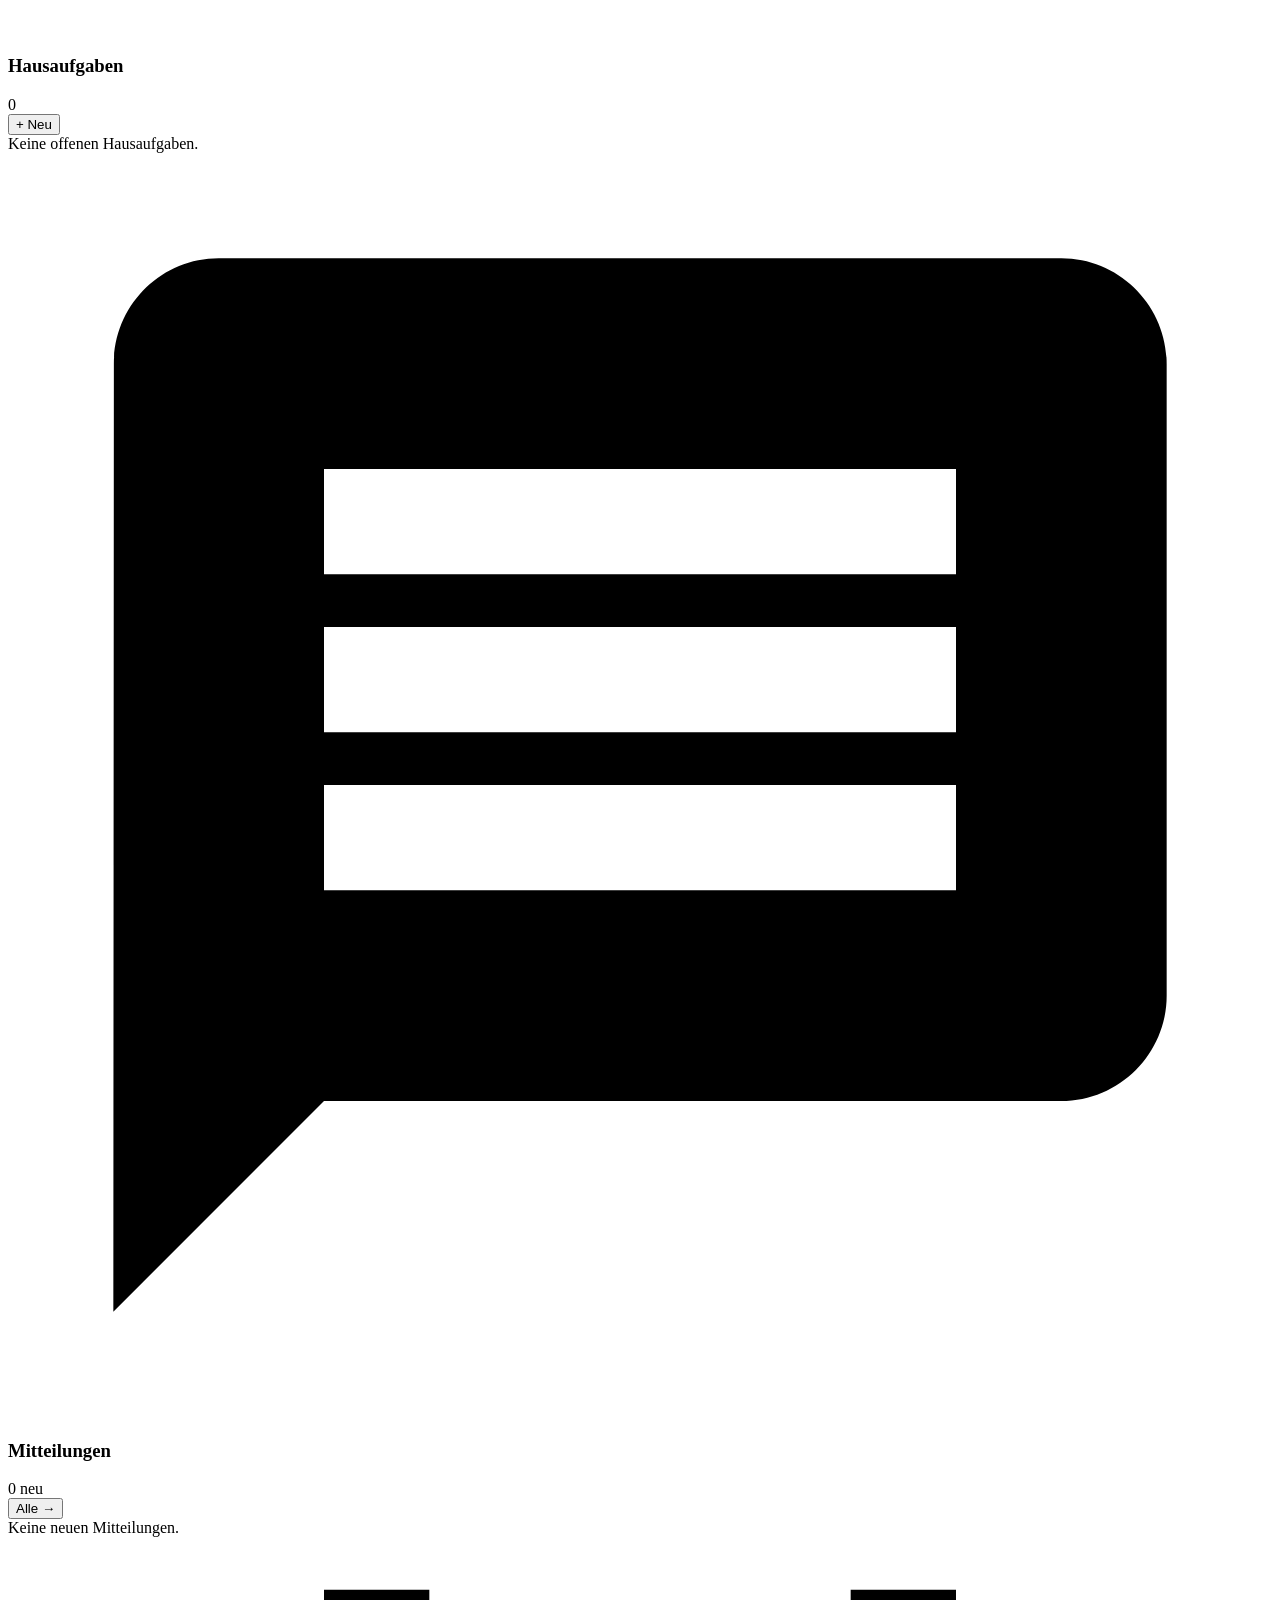
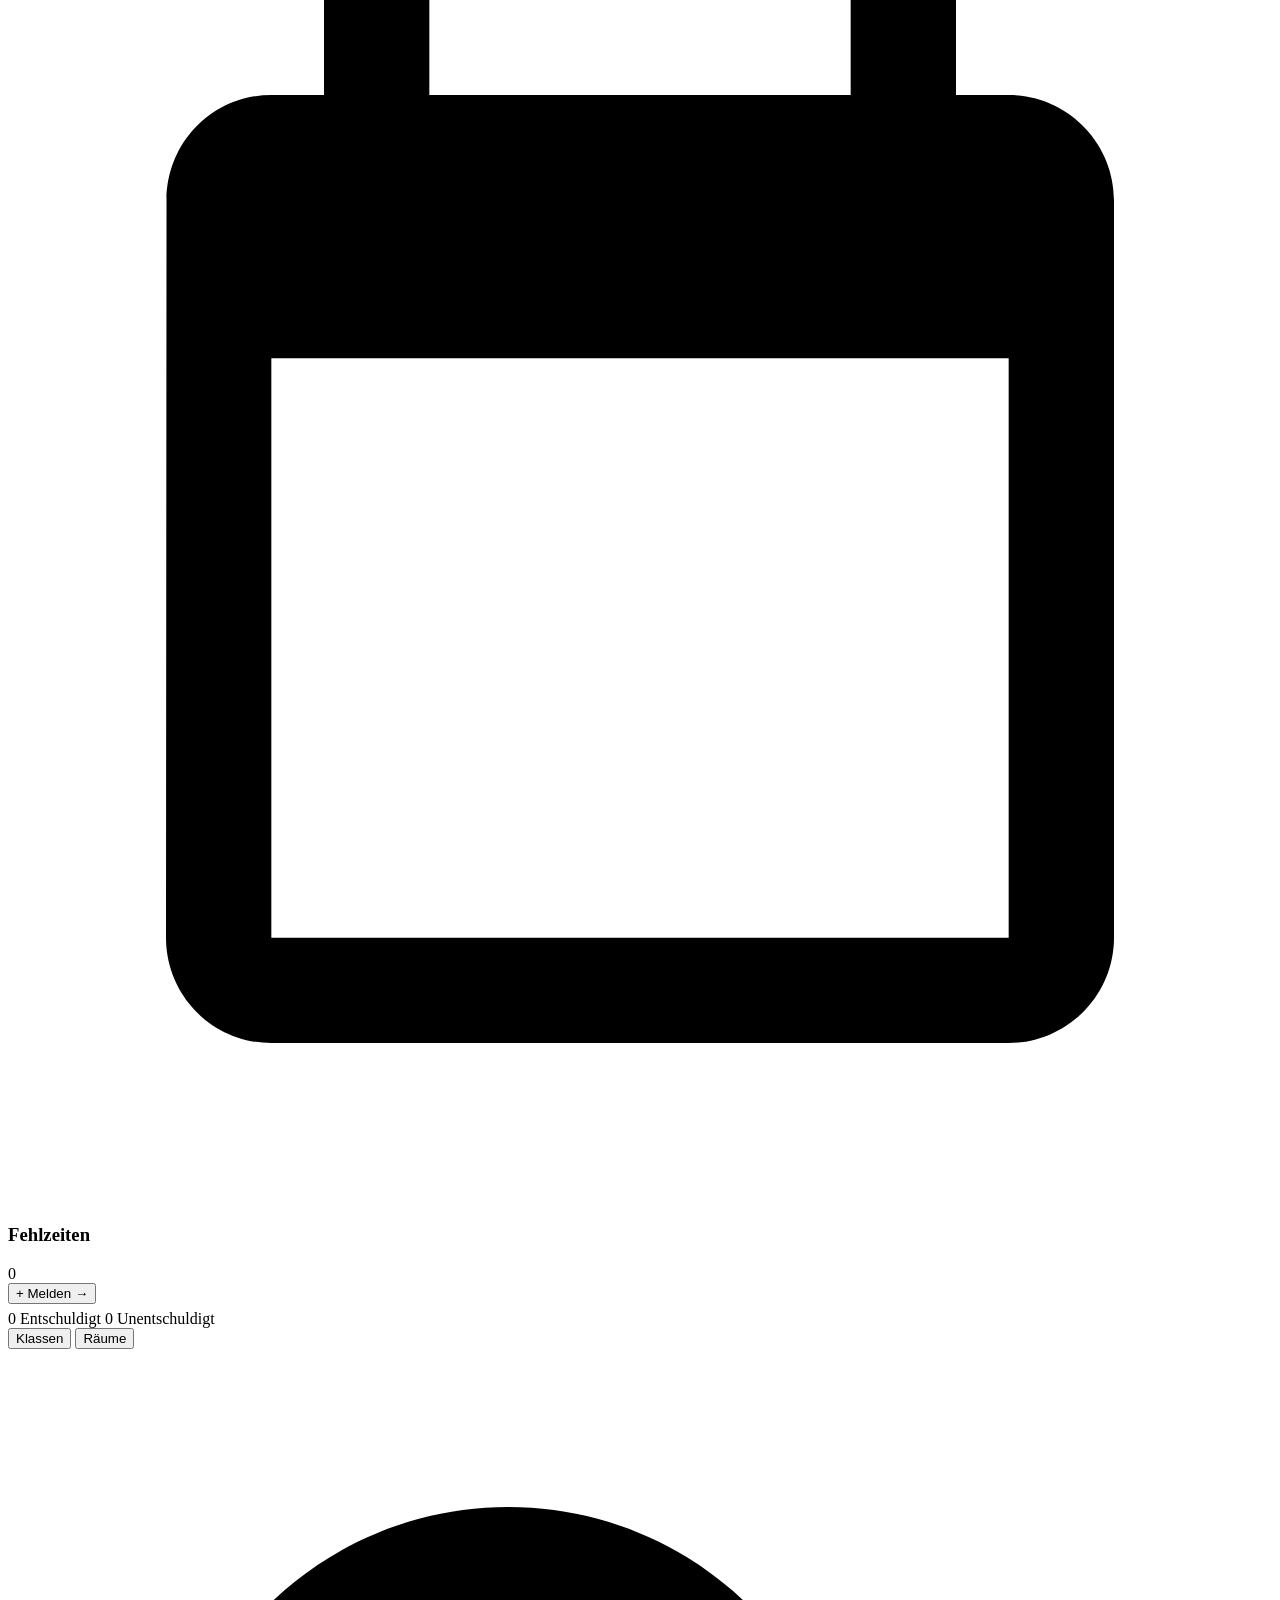
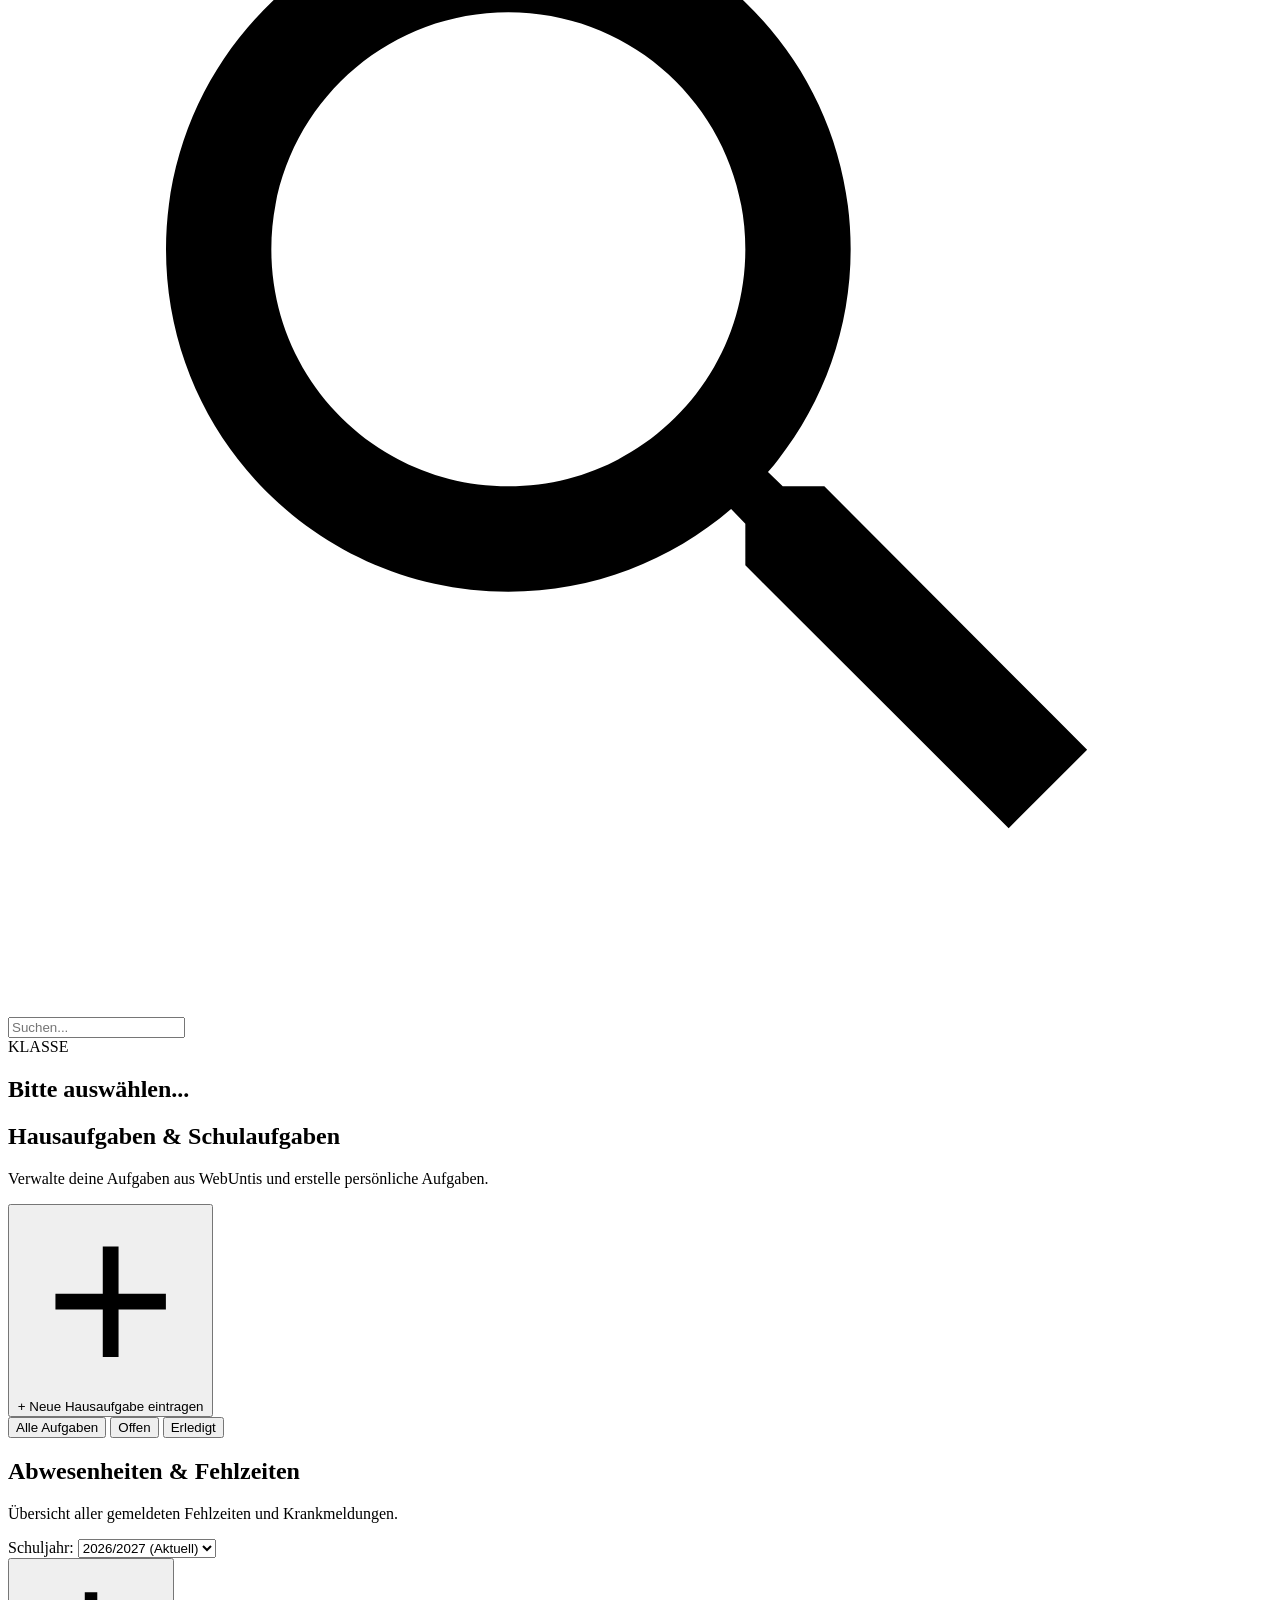
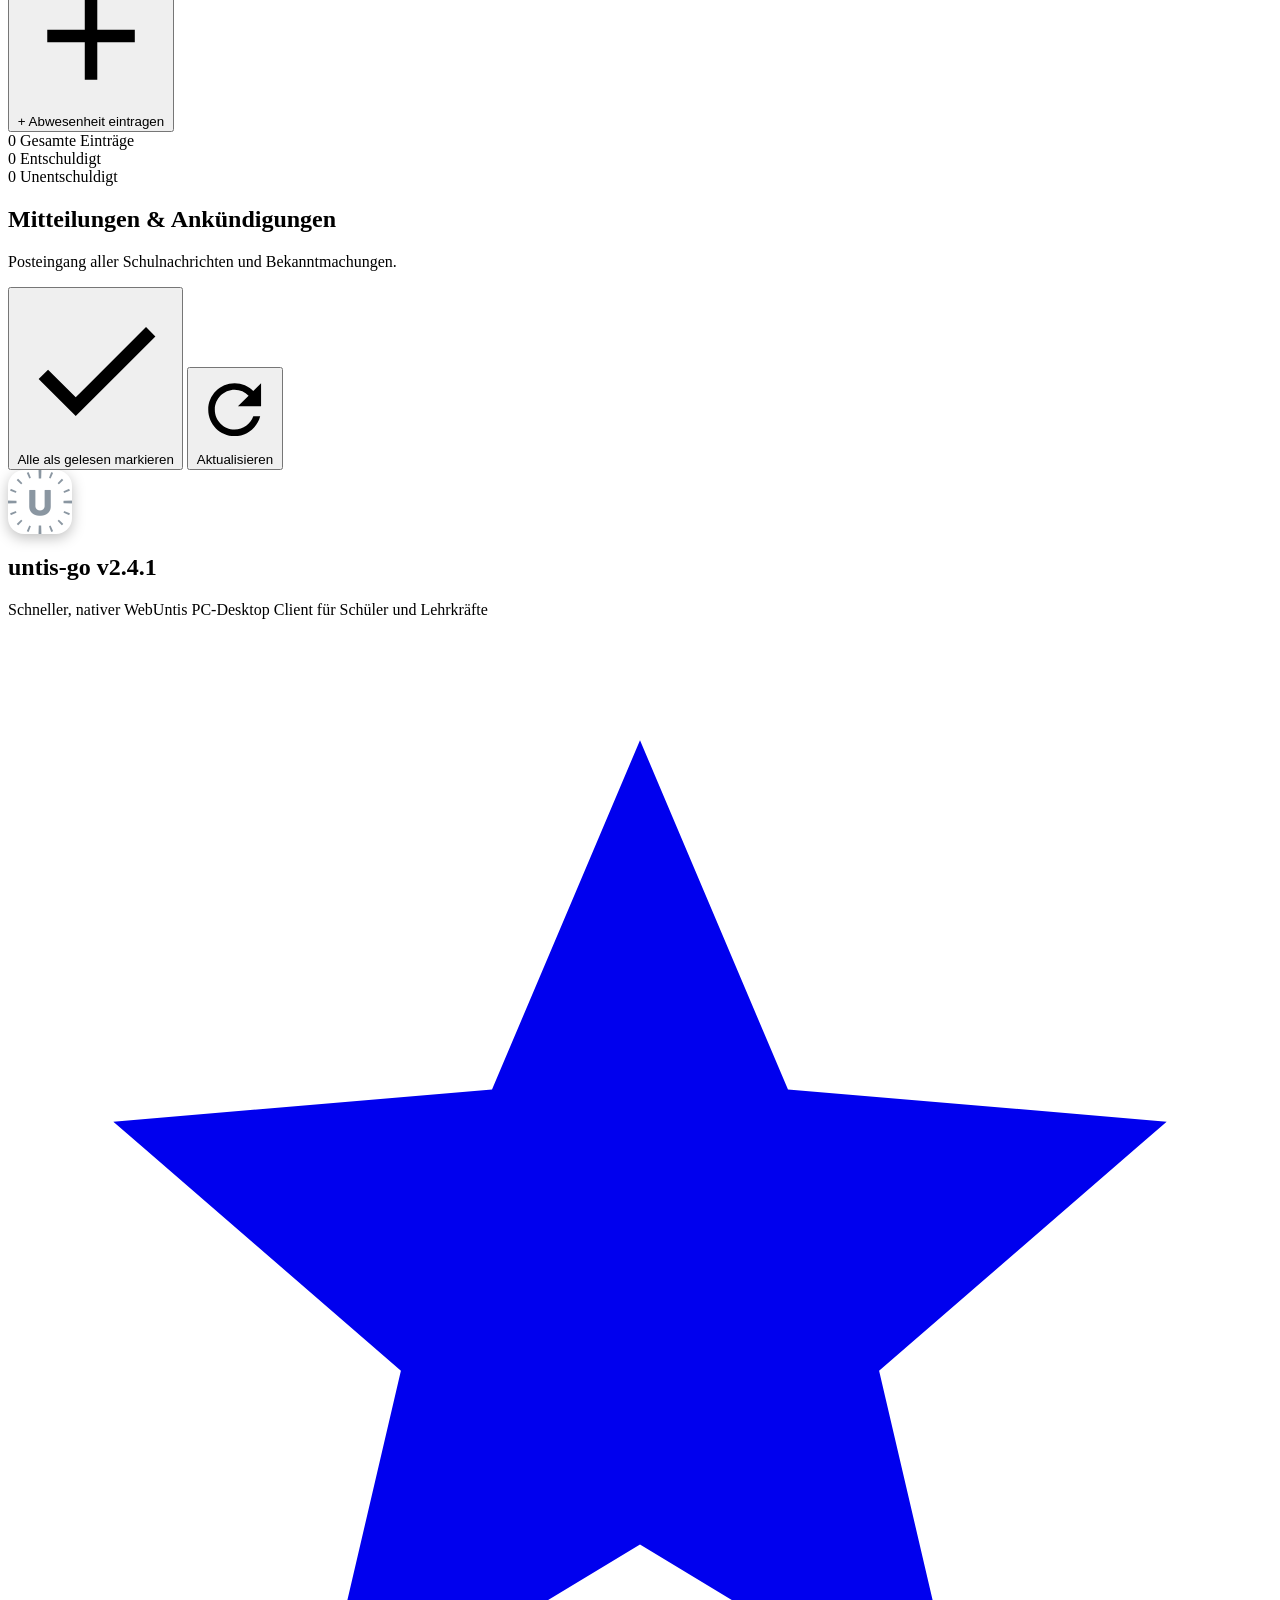
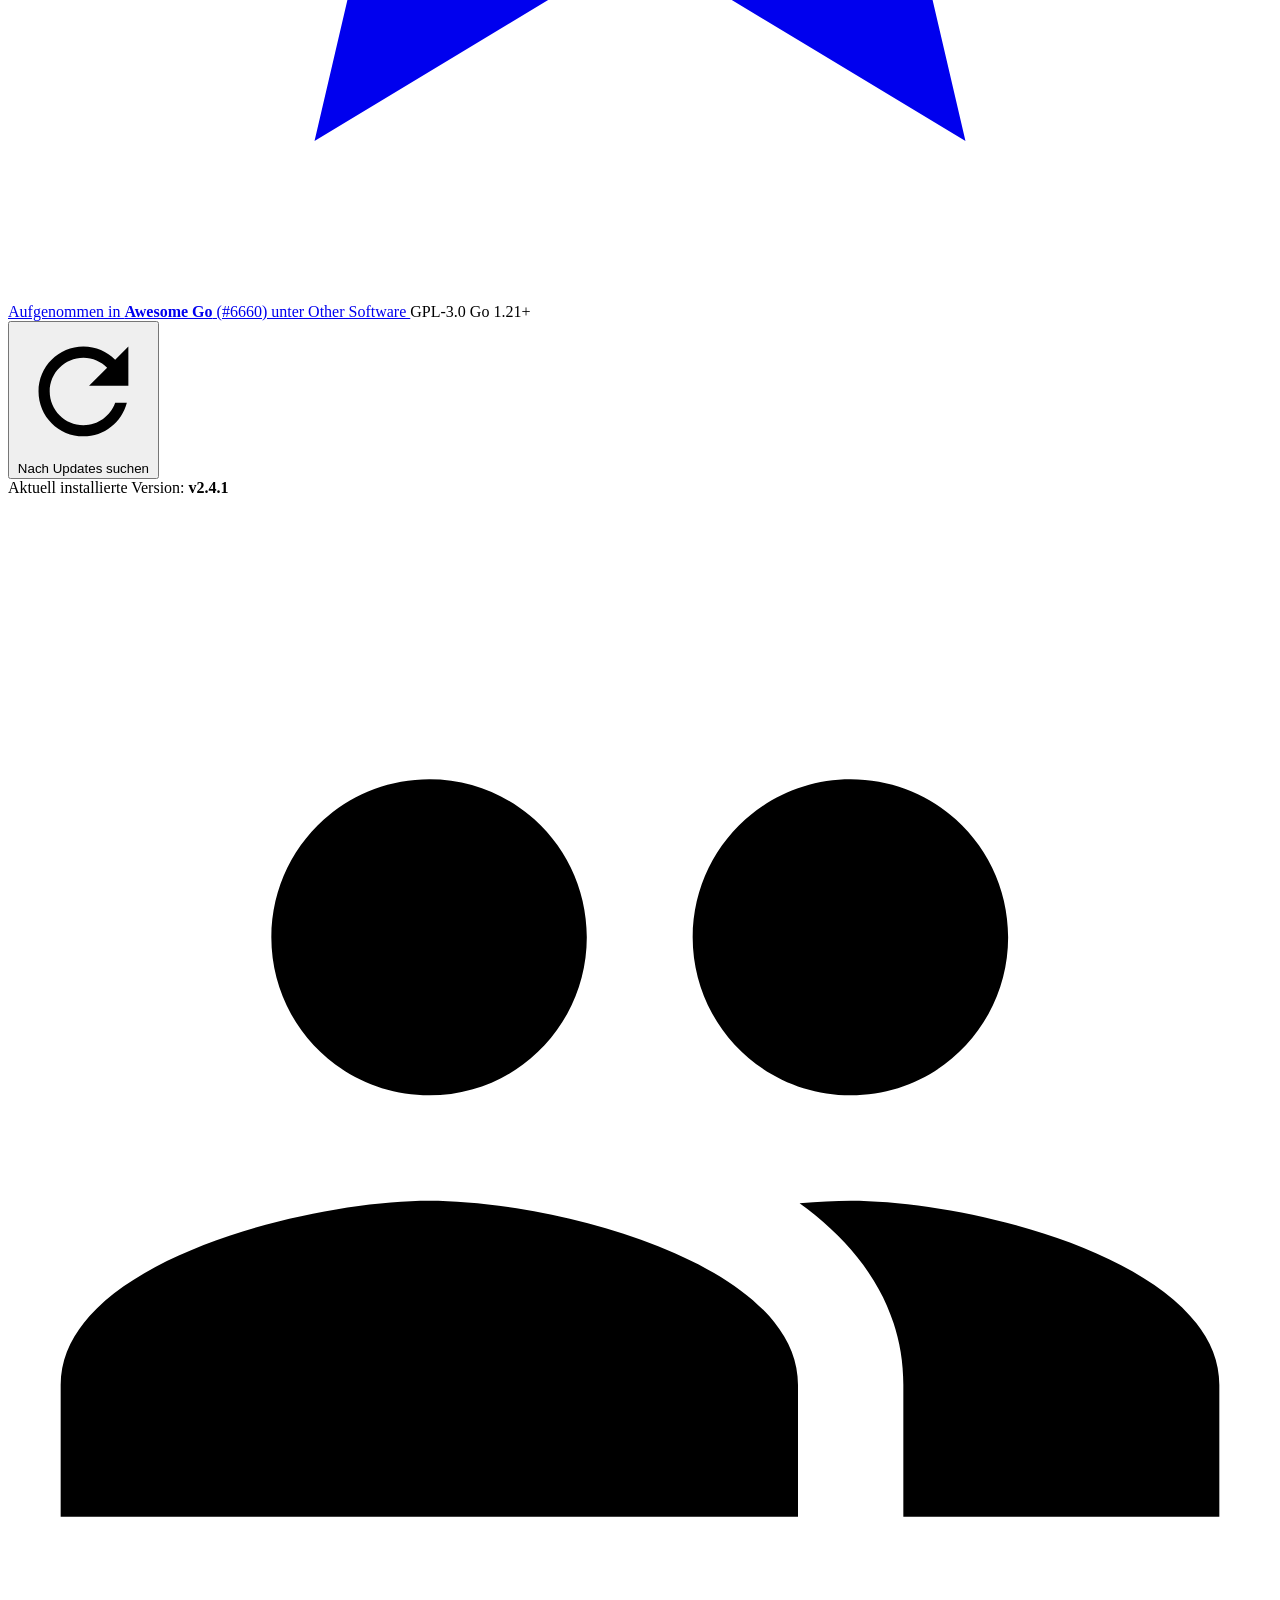
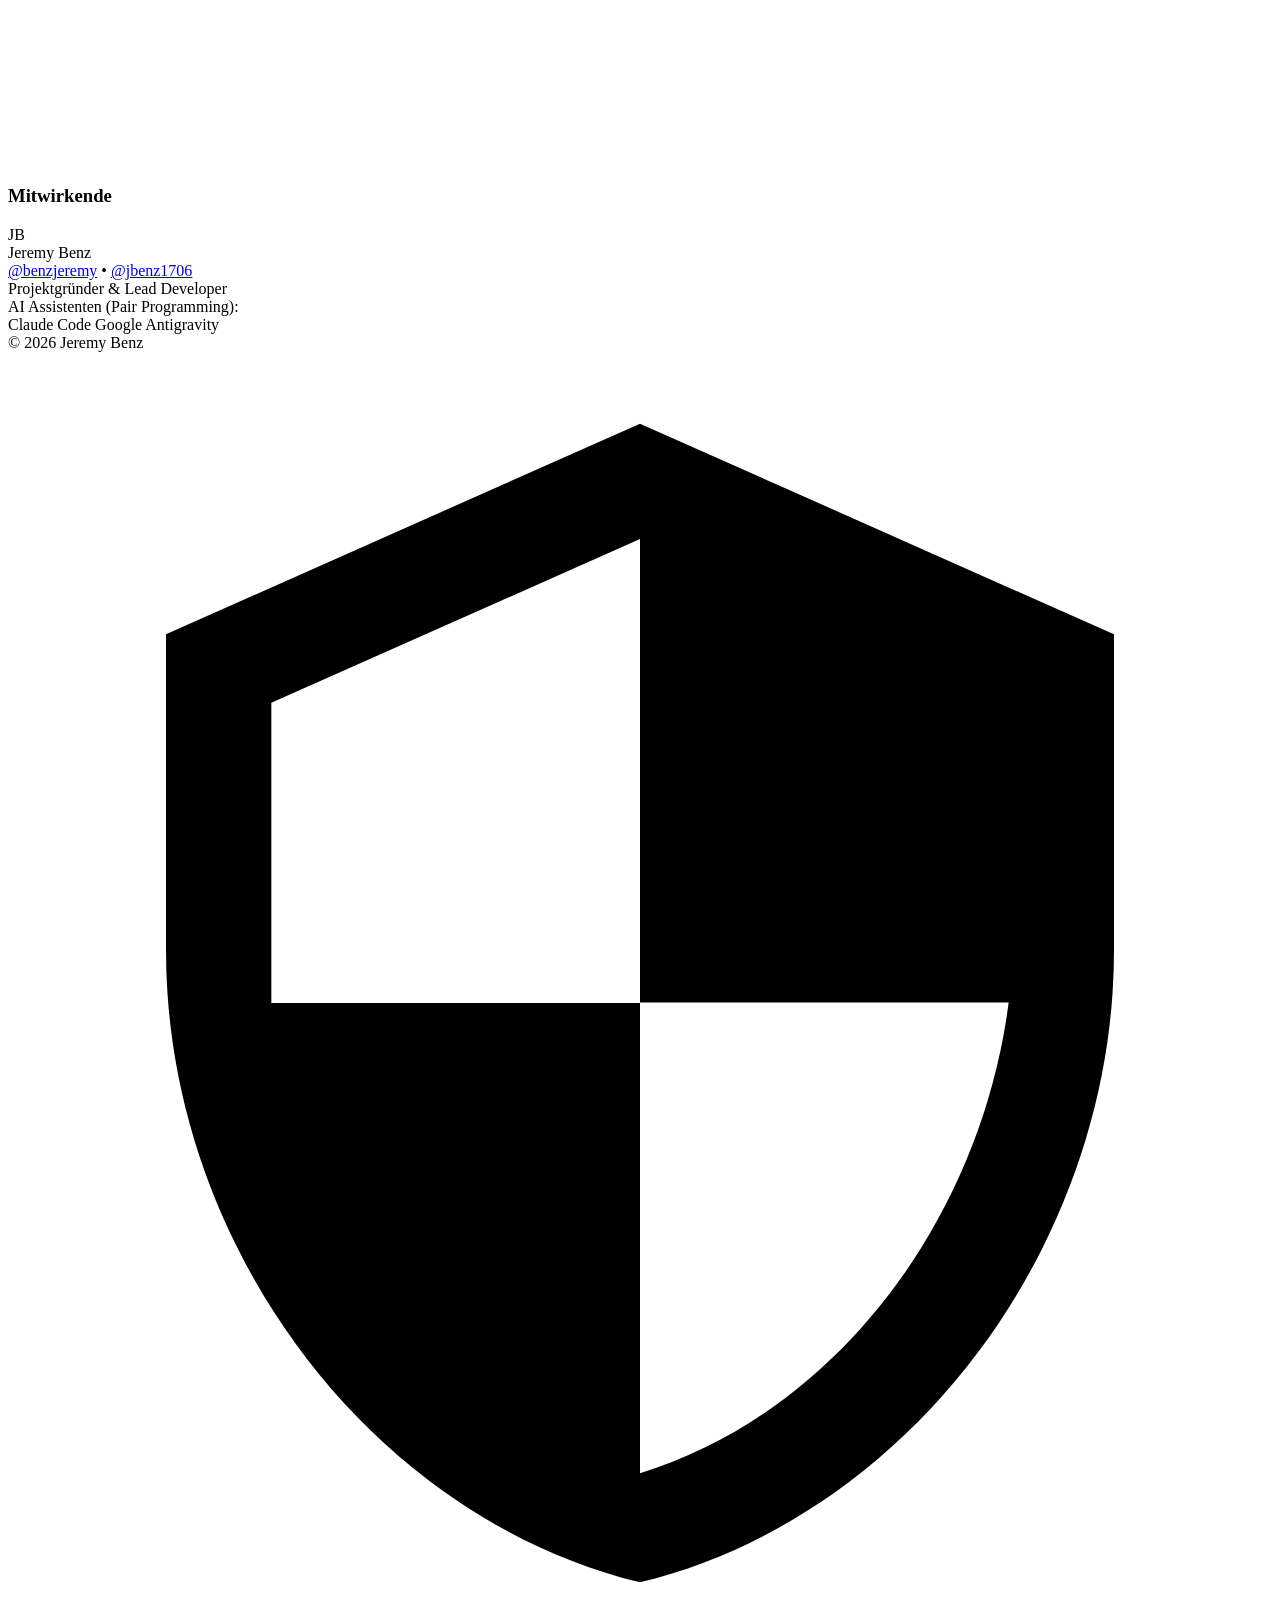
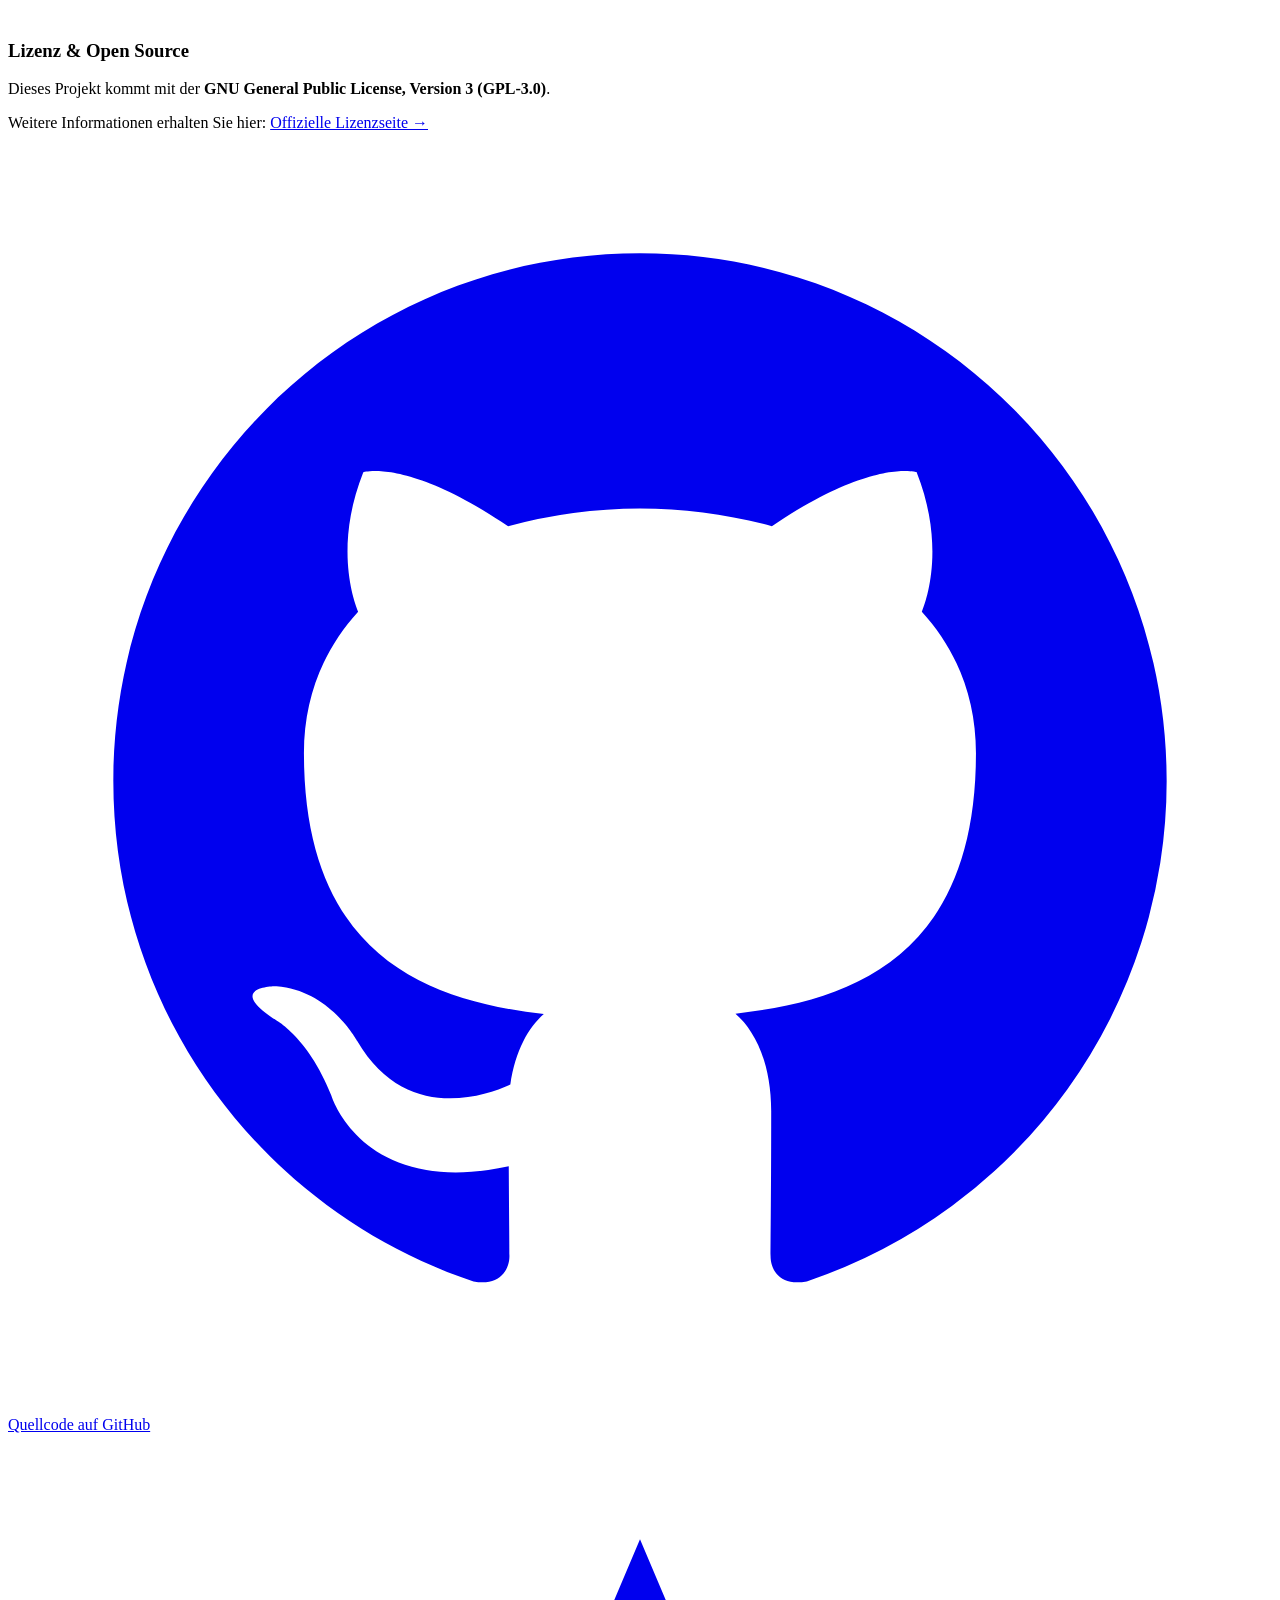
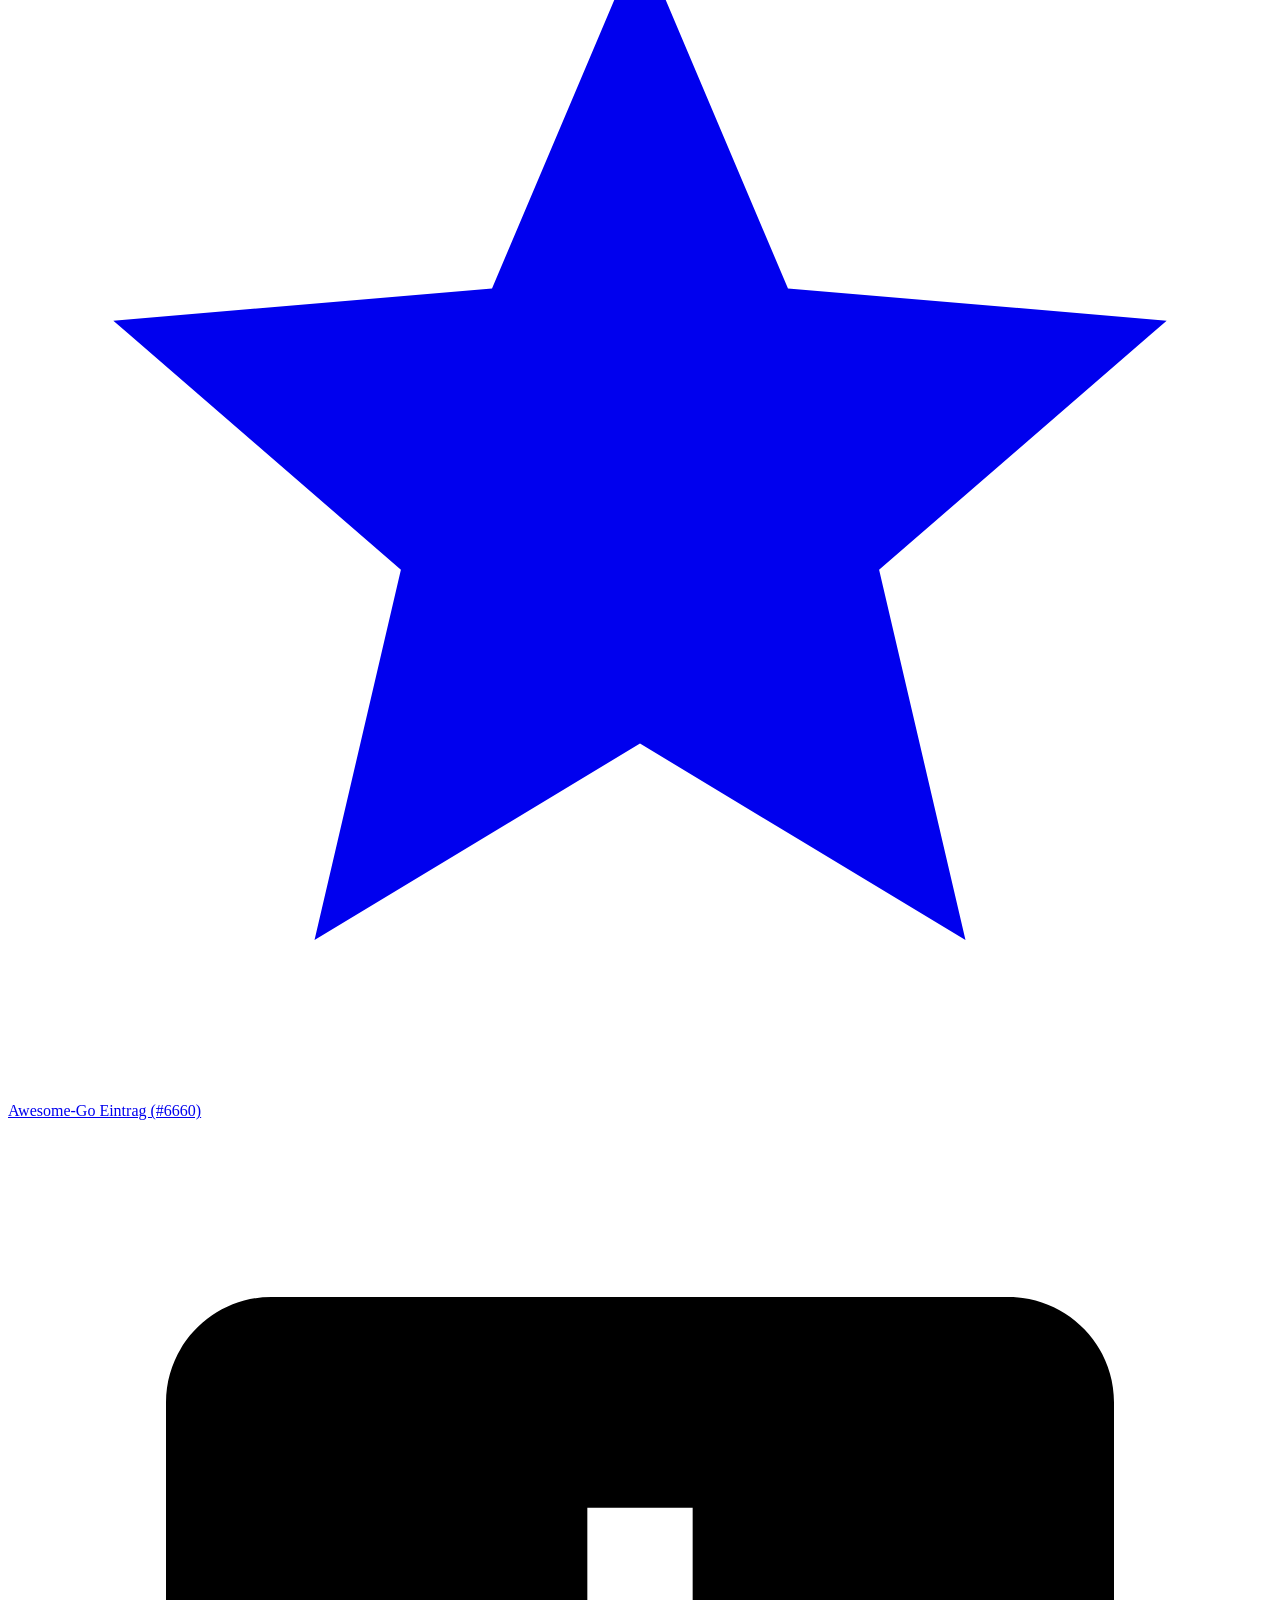
==== commit e97582bc: "chore(release): bump to v2.4.1" ====
--- a/web/index.html
+++ b/web/index.html
@@ -438,7 +438,7 @@
                   <img src="/icon.png" alt="Untis Logo" width="64" height="64" style="border-radius:16px; display:block; box-shadow:0 4px 14px rgba(0, 0, 0, 0.25);">
                 </div>
                 <div class="about-hero-text">
-                  <h2>untis-go <span class="about-version-chip">v2.4</span></h2>
+                  <h2>untis-go <span class="about-version-chip">v2.4.1</span></h2>
                   <p class="about-hero-sub">Schneller, nativer WebUntis PC-Desktop Client für Schüler und Lehrkräfte</p>
                   <div class="about-badges-row">
                     <a href="https://github.com/avelino/awesome-go#other-software" target="_blank" rel="noopener" class="about-badge awesome-go-badge" title="Öffne Awesome-Go auf GitHub">
@@ -459,7 +459,7 @@
                   <svg viewBox="0 0 24 24" fill="currentColor" class="btn-svg"><path d="M19.35 10.04C18.67 6.59 15.64 4 12 4c-9.11 4-6.6 5.64-5.35 8.04 2.34 8.36 0 10.91 0 14c0 3.31 2.69 6 6 6h13c2.76 0 5-2.24 5-5 0-2.64-2.05-4.78-4.65-4.96zM17 13l-5 5-5-5h3V9h4v4h3z"/></svg>
                   <span>Update installieren</span>
                 </button>
-                <div id="aboutUpdateStatusMsg" class="about-update-status">Aktuell installierte Version: <strong>v2.4</strong></div>
+                <div id="aboutUpdateStatusMsg" class="about-update-status">Aktuell installierte Version: <strong>v2.4.1</strong></div>
               </div>
             </div>
 
@@ -819,9 +819,9 @@
       </div>
       <div class="update-modal-body">
         <div class="update-version-row">
-          <div class="ver-badge curr">Aktuell: <span id="updateCurrentVer">v2.4</span></div>
+          <div class="ver-badge curr">Aktuell: <span id="updateCurrentVer">v2.4.1</span></div>
           <div class="ver-arrow">&rarr;</div>
-          <div class="ver-badge next">Neu: <span id="updateNewVer">v2.4</span></div>
+          <div class="ver-badge next">Neu: <span id="updateNewVer">v2.4.1</span></div>
         </div>
         <h4 id="updateReleaseTitle" style="margin: 12px 0 6px;">Untis Desktop</h4>
         <div class="update-release-notes" id="updateReleaseNotes">Lade Versionshinweise...</div>
